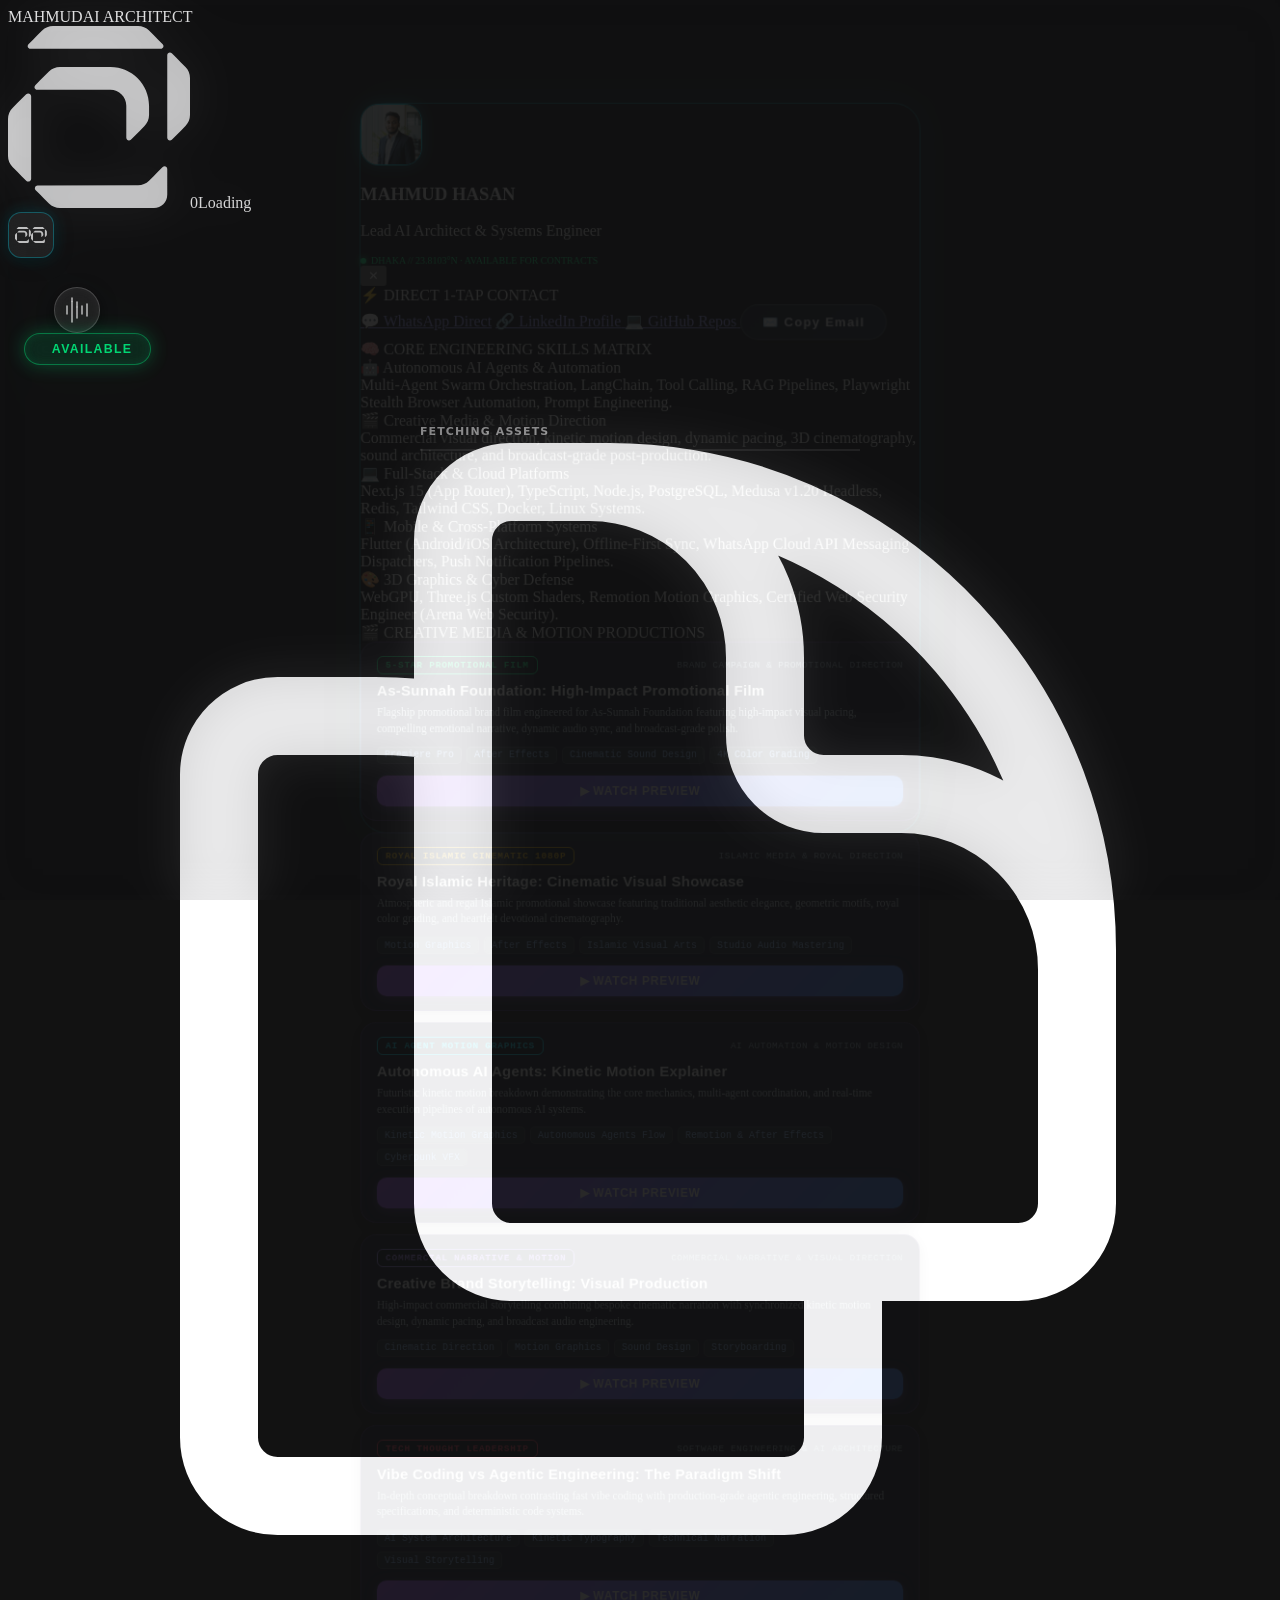
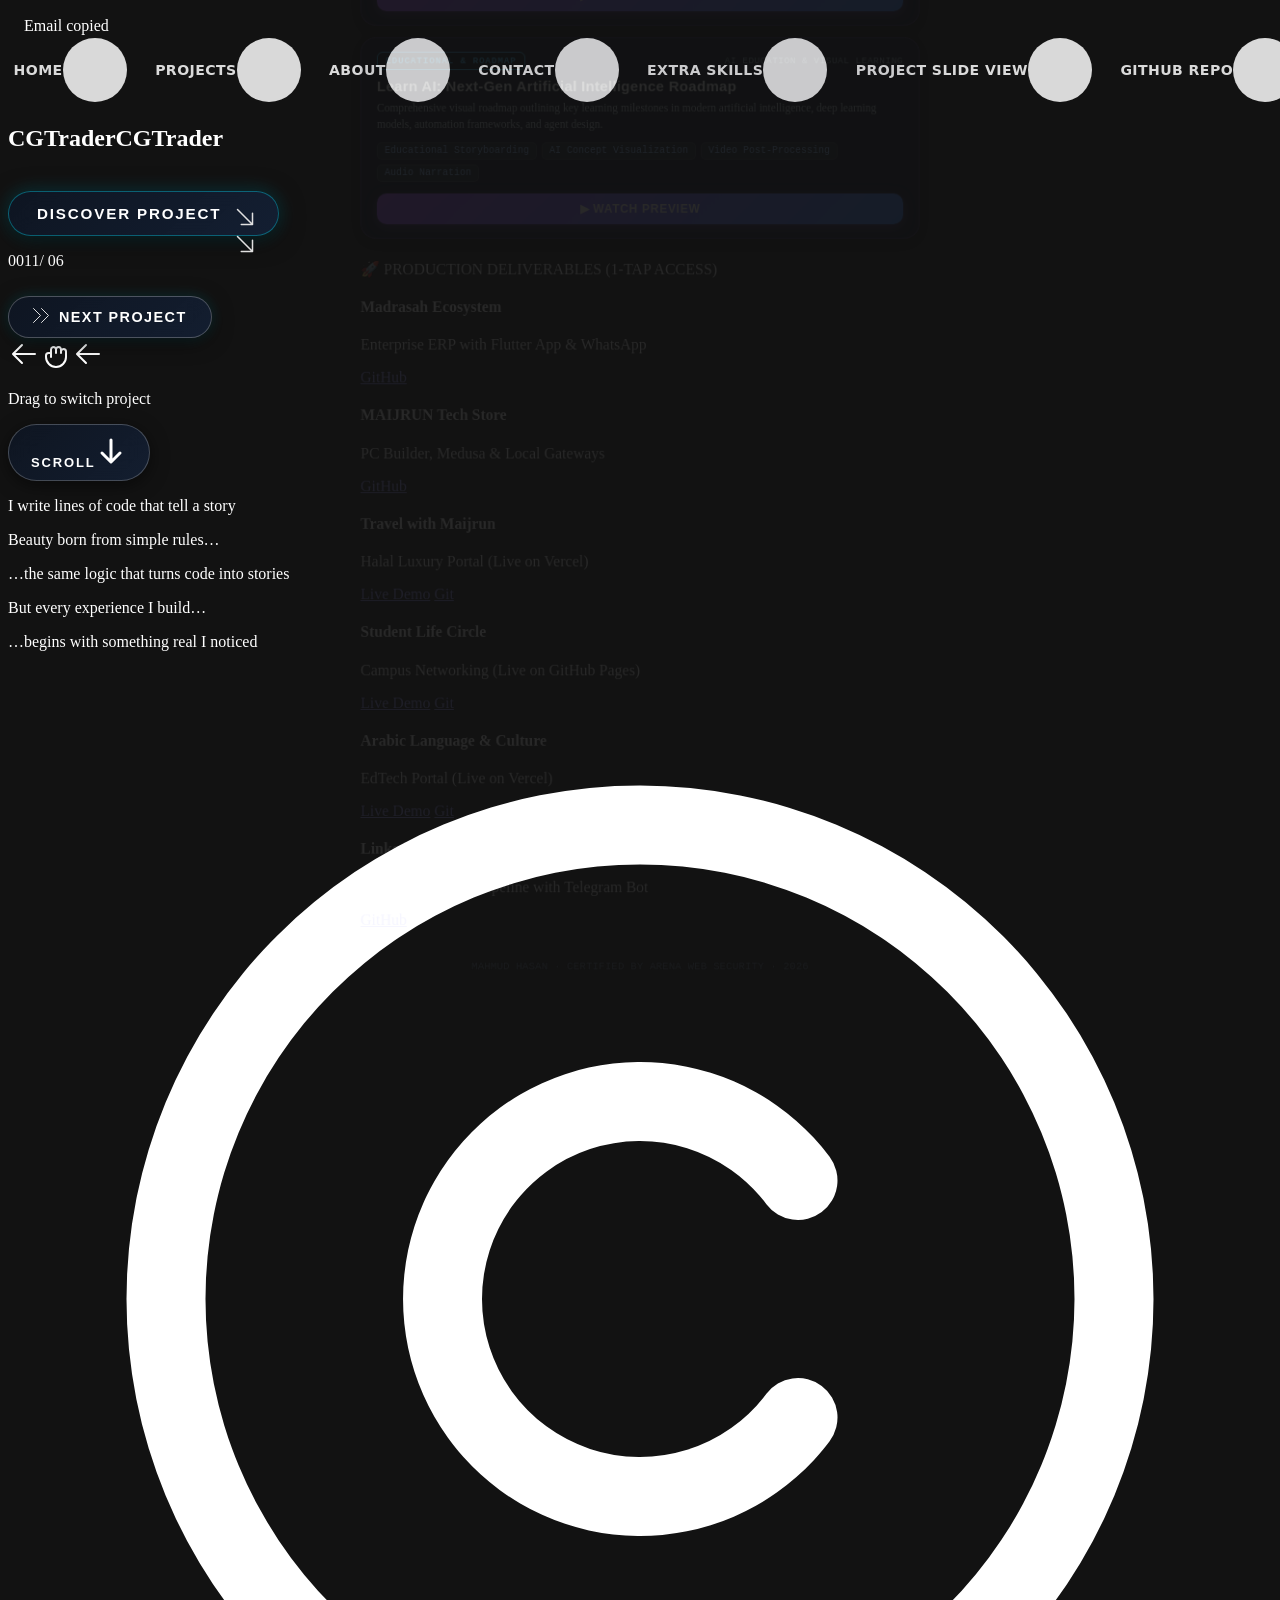
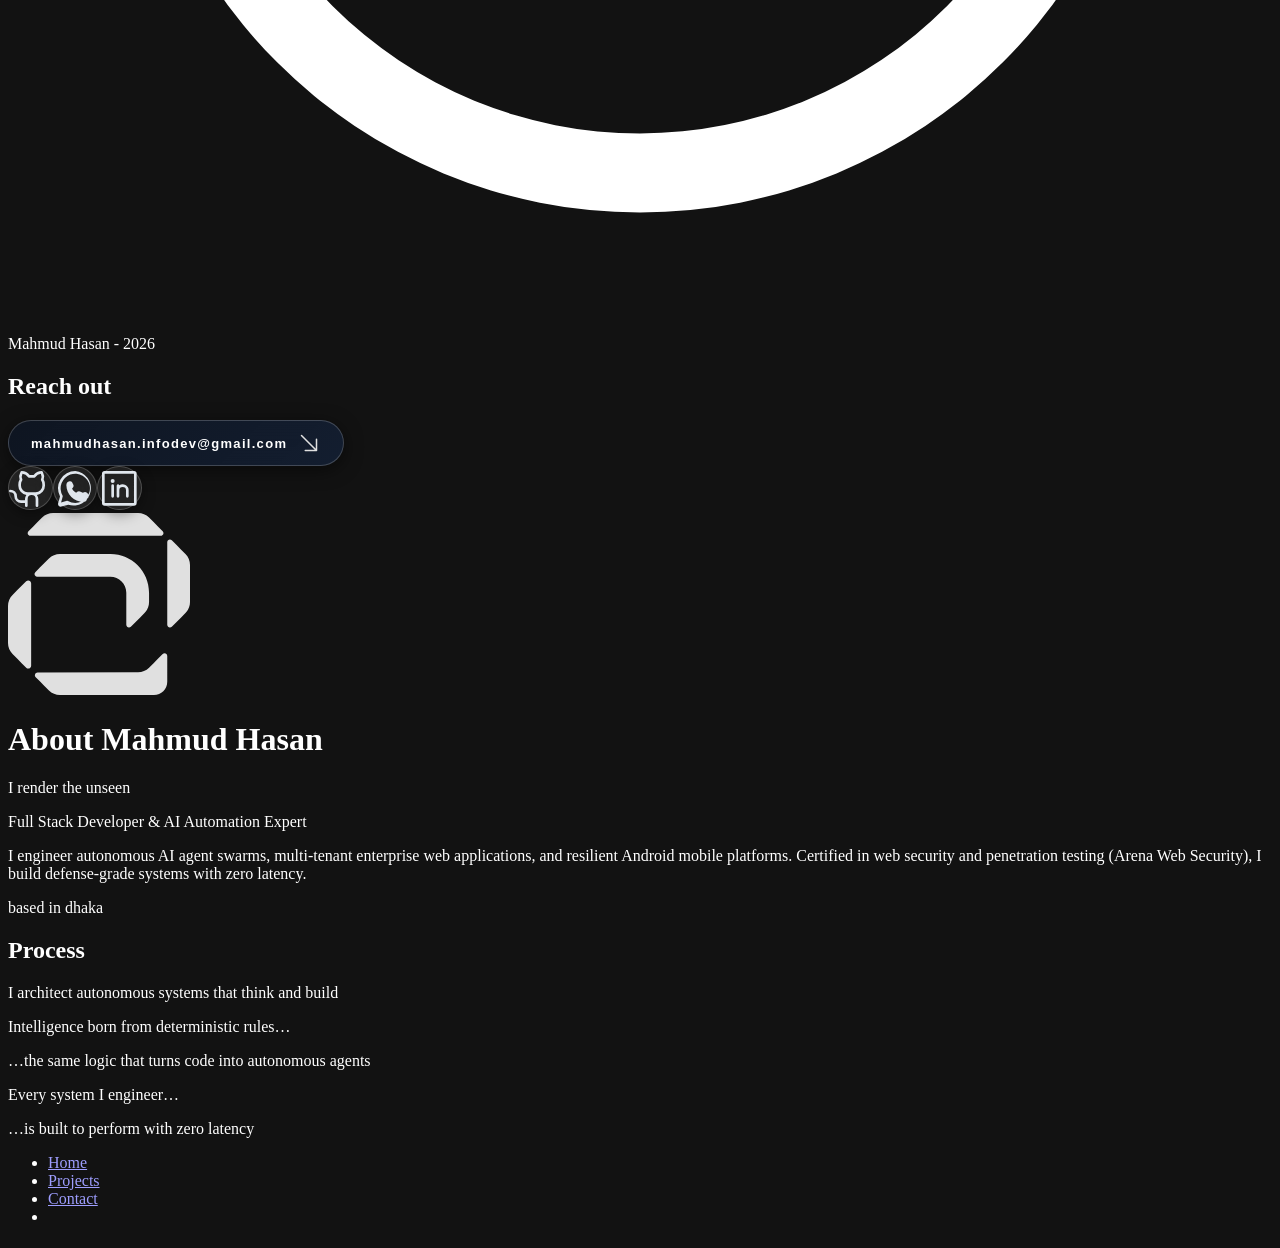
==== about/index.html @ 6019ad95 "deploy: 3D portfolio live on GitHub Pages (Mahmud-Hasan-3D-Portfolio)" ====
<!DOCTYPE html><html lang="en" translate="no"><head>
<meta http-equiv="Cache-Control" content="no-cache, no-store, must-revalidate" />
<meta http-equiv="Pragma" content="no-cache" />
<meta http-equiv="Expires" content="0" />
<script>
  window.__REPO_BASE__ = '/Mahmud-Hasan-3D-Portfolio';
  window.TURBOPACK_CHUNK_BASE_PATH = '/Mahmud-Hasan-3D-Portfolio/_next/';
</script><meta http-equiv="Cache-Control" content="no-cache, no-store, must-revalidate"><meta http-equiv="Pragma" content="no-cache"><meta http-equiv="Expires" content="0"><meta charSet="utf-8"/><meta name="viewport" content="width=device-width, initial-scale=1"/><link rel="preload" as="image" imageSrcSet="/Mahmud-Hasan-3D-Portfolio/_next/image?url=https%3A%2F%2Fassets.mahmudhasan.dev%2FplantsFrame.webp&amp;w=16&amp;q=75 16w, /_next/image?url=https%3A%2F%2Fassets.mahmudhasan.dev%2FplantsFrame.webp&amp;w=32&amp;q=75 32w, /_next/image?url=https%3A%2F%2Fassets.mahmudhasan.dev%2FplantsFrame.webp&amp;w=48&amp;q=75 48w, /_next/image?url=https%3A%2F%2Fassets.mahmudhasan.dev%2FplantsFrame.webp&amp;w=64&amp;q=75 64w, /_next/image?url=https%3A%2F%2Fassets.mahmudhasan.dev%2FplantsFrame.webp&amp;w=96&amp;q=75 96w, /_next/image?url=https%3A%2F%2Fassets.mahmudhasan.dev%2FplantsFrame.webp&amp;w=128&amp;q=75 128w, /_next/image?url=https%3A%2F%2Fassets.mahmudhasan.dev%2FplantsFrame.webp&amp;w=256&amp;q=75 256w, /_next/image?url=https%3A%2F%2Fassets.mahmudhasan.dev%2FplantsFrame.webp&amp;w=384&amp;q=75 384w, /_next/image?url=https%3A%2F%2Fassets.mahmudhasan.dev%2FplantsFrame.webp&amp;w=640&amp;q=75 640w, /_next/image?url=https%3A%2F%2Fassets.mahmudhasan.dev%2FplantsFrame.webp&amp;w=750&amp;q=75 750w, /_next/image?url=https%3A%2F%2Fassets.mahmudhasan.dev%2FplantsFrame.webp&amp;w=828&amp;q=75 828w, /_next/image?url=https%3A%2F%2Fassets.mahmudhasan.dev%2FplantsFrame.webp&amp;w=1080&amp;q=75 1080w, /_next/image?url=https%3A%2F%2Fassets.mahmudhasan.dev%2FplantsFrame.webp&amp;w=1200&amp;q=75 1200w, /_next/image?url=https%3A%2F%2Fassets.mahmudhasan.dev%2FplantsFrame.webp&amp;w=1920&amp;q=75 1920w, /_next/image?url=https%3A%2F%2Fassets.mahmudhasan.dev%2FplantsFrame.webp&amp;w=2048&amp;q=75 2048w, /_next/image?url=https%3A%2F%2Fassets.mahmudhasan.dev%2FplantsFrame.webp&amp;w=3840&amp;q=75 3840w" imageSizes="13.6vw"/><link rel="preload" as="image" imageSrcSet="/Mahmud-Hasan-3D-Portfolio/_next/image?url=https%3A%2F%2Fassets.mahmudhasan.dev%2Fwireframe-arch.webp&amp;w=640&amp;q=75 1x, /_next/image?url=https%3A%2F%2Fassets.mahmudhasan.dev%2Fwireframe-arch.webp&amp;w=828&amp;q=75 2x"/><link rel="stylesheet" href="/Mahmud-Hasan-3D-Portfolio/_next/static/chunks/0-owbx0g7s3xt.css" nonce="68dd004d20a7418e9a868a740942305a" data-precedence="next"/><link rel="stylesheet" href="/Mahmud-Hasan-3D-Portfolio/_next/static/chunks/27ghc9cd1reb0.css" nonce="68dd004d20a7418e9a868a740942305a" data-precedence="next"/><link rel="stylesheet" href="/Mahmud-Hasan-3D-Portfolio/_next/static/chunks/0q91aunh07s93.css" nonce="68dd004d20a7418e9a868a740942305a" data-precedence="next"/><link rel="preload" as="script" fetchPriority="low" nonce="68dd004d20a7418e9a868a740942305a" href="/Mahmud-Hasan-3D-Portfolio/_next/static/chunks/1f-tdfvoed4mb.js"/><script src="/Mahmud-Hasan-3D-Portfolio/_next/static/chunks/2nsn2slz5emql.js" async="" nonce="68dd004d20a7418e9a868a740942305a"></script><script src="/Mahmud-Hasan-3D-Portfolio/_next/static/chunks/1fkaya2t7r343.js" async="" nonce="68dd004d20a7418e9a868a740942305a"></script><script src="/Mahmud-Hasan-3D-Portfolio/_next/static/chunks/0i8eef_83jjb7.js" async="" nonce="68dd004d20a7418e9a868a740942305a"></script><script src="/Mahmud-Hasan-3D-Portfolio/_next/static/chunks/3lcic14d4y1ao.js" async="" nonce="68dd004d20a7418e9a868a740942305a"></script><script src="/Mahmud-Hasan-3D-Portfolio/_next/static/chunks/turbopack-2c3mg3r-05n1w.js" async="" nonce="68dd004d20a7418e9a868a740942305a"></script><script src="/Mahmud-Hasan-3D-Portfolio/_next/static/chunks/35p8czi5w0hl4.js" async="" nonce="68dd004d20a7418e9a868a740942305a"></script><script src="/Mahmud-Hasan-3D-Portfolio/_next/static/chunks/1ce4v9de-32bk.js?v=1793692901" async="" nonce="68dd004d20a7418e9a868a740942305a"></script><script src="/Mahmud-Hasan-3D-Portfolio/_next/static/chunks/402p77n-ks3lc.js?v=1793692901" async="" nonce="68dd004d20a7418e9a868a740942305a"></script><script src="/Mahmud-Hasan-3D-Portfolio/_next/static/chunks/1xe1p_tggbi8q.js" async="" nonce="68dd004d20a7418e9a868a740942305a"></script><script src="/Mahmud-Hasan-3D-Portfolio/_next/static/chunks/3h6slpp9wmyda.js" async="" nonce="68dd004d20a7418e9a868a740942305a"></script><script src="/Mahmud-Hasan-3D-Portfolio/_next/static/chunks/3xcl4xq50tveu.js" async="" nonce="68dd004d20a7418e9a868a740942305a"></script><script src="/Mahmud-Hasan-3D-Portfolio/_next/static/chunks/0p1vhzo_szt7p.js" async="" nonce="68dd004d20a7418e9a868a740942305a"></script><script src="/Mahmud-Hasan-3D-Portfolio/_next/static/chunks/1mvvi0svwz1hl-v2.js" async="" nonce="68dd004d20a7418e9a868a740942305a"></script><script src="/Mahmud-Hasan-3D-Portfolio/_next/static/chunks/3-0-2h2vnc5wo.js?v=1793692901" async="" nonce="68dd004d20a7418e9a868a740942305a"></script><script src="/Mahmud-Hasan-3D-Portfolio/_next/static/chunks/0jkqbqgnsg78r.js" async="" nonce="68dd004d20a7418e9a868a740942305a"></script><script src="/Mahmud-Hasan-3D-Portfolio/_next/static/chunks/15rpswwaw33xn.js" async="" nonce="68dd004d20a7418e9a868a740942305a"></script><script src="/Mahmud-Hasan-3D-Portfolio/_next/static/chunks/336s76ytsfcmf.js" async="" nonce="68dd004d20a7418e9a868a740942305a"></script><meta name="theme-color" content="#141414"/><meta name="color-scheme" content="dark"/><title>Mahmud Hasan — AI Automation &amp; Full-Stack Architect</title><meta name="description" content="Mahmud Hasan, design engineer crafting immersive WebGPU &amp; Three.js experiences for studios and brands. His work, his process and how to reach him."/><meta name="application-name" content="mahmudhasan.dev"/><link rel="author" href="https://mahmudhasan.dev"/><meta name="author" content="Mahmud Hasan"/><link rel="manifest" href="/Mahmud-Hasan-3D-Portfolio/manifest.webmanifest"/><meta name="creator" content="Mahmud Hasan"/><meta name="publisher" content="Mahmud Hasan"/><meta name="robots" content="index, follow"/><meta name="googlebot" content="index, follow, max-video-preview:-1, max-image-preview:large, max-snippet:-1"/><link rel="canonical" href="https://mahmudhasan.dev/about"/><link rel="alternate" media="only screen and (max-width: 640px)" href="https://mahmudhasan.dev/lite"/><meta property="og:title" content="About · Mahmud Hasan"/><meta property="og:description" content="Mahmud Hasan, design engineer crafting immersive WebGPU &amp; Three.js experiences for studios and brands. His work, his process and how to reach him."/><meta property="og:url" content="https://mahmudhasan.dev/about"/><meta property="og:site_name" content="mahmudhasan.dev"/><meta property="og:locale" content="en_US"/><meta property="og:type" content="website"/><meta name="twitter:card" content="summary_large_image"/><meta name="twitter:title" content="About · Mahmud Hasan"/><meta name="twitter:description" content="Mahmud Hasan, design engineer crafting immersive WebGPU &amp; Three.js experiences for studios and brands. His work, his process and how to reach him."/><link rel="icon" href="/Mahmud-Hasan-3D-Portfolio/favicon.ico?favicon.0b7fk7kj36jf8.ico" sizes="48x48" type="image/x-icon"/><link rel="icon" href="/Mahmud-Hasan-3D-Portfolio/icon.svg?icon.3xdb9n2q_7pmg.svg" sizes="any" type="image/svg+xml"/><link rel="apple-touch-icon" href="/Mahmud-Hasan-3D-Portfolio/apple-icon.png?apple-icon.0zso3fm88l8nh.png" sizes="180x180" type="image/png"/><link rel="preconnect" href="https://assets.mahmudhasan.dev" crossorigin="anonymous"/><link rel="preload" href="/Mahmud-Hasan-3D-Portfolio/fonts/League_Spartan/league-spartan-latin-wght-normal.woff2" as="font" type="font/woff2" crossorigin="anonymous"/><link rel="preload" href="/Mahmud-Hasan-3D-Portfolio/fonts/Manrope/Manrope-Variable.woff2" as="font" type="font/woff2" crossorigin="anonymous"/><link rel="preload" href="/Mahmud-Hasan-3D-Portfolio/draco/draco_wasm_wrapper.js" as="fetch" crossorigin="anonymous"/><link rel="preload" href="/Mahmud-Hasan-3D-Portfolio/draco/draco_decoder.wasm" as="fetch" crossorigin="anonymous"/><link rel="preload" href="https://assets.mahmudhasan.dev/textures/rockNormal.v2.bc7.ktx2" as="fetch" crossorigin="anonymous"/><link rel="preload" href="https://assets.mahmudhasan.dev/textures/plants.v2.bc7.ktx2" as="fetch" crossorigin="anonymous"/><link rel="preload" href="https://assets.mahmudhasan.dev/textures/plantsNormal.v2.bc7.ktx2" as="fetch" crossorigin="anonymous"/><link rel="preload" as="image" href="/Mahmud-Hasan-3D-Portfolio/_next/image?url=https%3A%2F%2Fassets.mahmudhasan.dev%2Fmahmud.jpg&amp;w=3840&amp;q=75" imageSrcSet="/Mahmud-Hasan-3D-Portfolio/_next/image?url=https%3A%2F%2Fassets.mahmudhasan.dev%2Fmahmud.jpg&amp;w=256&amp;q=75 256w, /_next/image?url=https%3A%2F%2Fassets.mahmudhasan.dev%2Fmahmud.jpg&amp;w=384&amp;q=75 384w, /_next/image?url=https%3A%2F%2Fassets.mahmudhasan.dev%2Fmahmud.jpg&amp;w=640&amp;q=75 640w, /_next/image?url=https%3A%2F%2Fassets.mahmudhasan.dev%2Fmahmud.jpg&amp;w=750&amp;q=75 750w, /_next/image?url=https%3A%2F%2Fassets.mahmudhasan.dev%2Fmahmud.jpg&amp;w=828&amp;q=75 828w, /_next/image?url=https%3A%2F%2Fassets.mahmudhasan.dev%2Fmahmud.jpg&amp;w=1080&amp;q=75 1080w, /_next/image?url=https%3A%2F%2Fassets.mahmudhasan.dev%2Fmahmud.jpg&amp;w=1200&amp;q=75 1200w, /_next/image?url=https%3A%2F%2Fassets.mahmudhasan.dev%2Fmahmud.jpg&amp;w=1920&amp;q=75 1920w, /_next/image?url=https%3A%2F%2Fassets.mahmudhasan.dev%2Fmahmud.jpg&amp;w=2048&amp;q=75 2048w, /_next/image?url=https%3A%2F%2Fassets.mahmudhasan.dev%2Fmahmud.jpg&amp;w=3840&amp;q=75 3840w" imageSizes="40vw" fetchPriority="low"/><script src="/Mahmud-Hasan-3D-Portfolio/_next/static/chunks/0cz1d0mv5g_q7.js" noModule="" nonce="68dd004d20a7418e9a868a740942305a"></script><style id="hide-corner">.y9w63G_ticketCard, .y9w63G_cornerImage { display: none !important; }</style><link rel="stylesheet" href="/custom-enhancements.css?v=20261103_drive_removed">
</head><body><div hidden=""><!--$--><!--/$--></div><div class="y9w63G_loaderContainer " style="--loader-exit-delay:100ms;--loader-exit-duration:900ms" aria-busy="true"><span class="y9w63G_frameGrid" aria-hidden="true"></span><div class="y9w63G_cornerImage" aria-hidden="true"><img alt="" decoding="async" data-nimg="fill" class="y9w63G_cornerImageMedia" style="position:absolute;height:100%;width:100%;left:0;top:0;right:0;bottom:0;color:transparent" sizes="13.6vw" srcSet="/Mahmud-Hasan-3D-Portfolio/_next/image?url=https%3A%2F%2Fassets.mahmudhasan.dev%2FplantsFrame.webp&amp;w=16&amp;q=75 16w, /_next/image?url=https%3A%2F%2Fassets.mahmudhasan.dev%2FplantsFrame.webp&amp;w=32&amp;q=75 32w, /_next/image?url=https%3A%2F%2Fassets.mahmudhasan.dev%2FplantsFrame.webp&amp;w=48&amp;q=75 48w, /_next/image?url=https%3A%2F%2Fassets.mahmudhasan.dev%2FplantsFrame.webp&amp;w=64&amp;q=75 64w, /_next/image?url=https%3A%2F%2Fassets.mahmudhasan.dev%2FplantsFrame.webp&amp;w=96&amp;q=75 96w, /_next/image?url=https%3A%2F%2Fassets.mahmudhasan.dev%2FplantsFrame.webp&amp;w=128&amp;q=75 128w, /_next/image?url=https%3A%2F%2Fassets.mahmudhasan.dev%2FplantsFrame.webp&amp;w=256&amp;q=75 256w, /_next/image?url=https%3A%2F%2Fassets.mahmudhasan.dev%2FplantsFrame.webp&amp;w=384&amp;q=75 384w, /_next/image?url=https%3A%2F%2Fassets.mahmudhasan.dev%2FplantsFrame.webp&amp;w=640&amp;q=75 640w, /_next/image?url=https%3A%2F%2Fassets.mahmudhasan.dev%2FplantsFrame.webp&amp;w=750&amp;q=75 750w, /_next/image?url=https%3A%2F%2Fassets.mahmudhasan.dev%2FplantsFrame.webp&amp;w=828&amp;q=75 828w, /_next/image?url=https%3A%2F%2Fassets.mahmudhasan.dev%2FplantsFrame.webp&amp;w=1080&amp;q=75 1080w, /_next/image?url=https%3A%2F%2Fassets.mahmudhasan.dev%2FplantsFrame.webp&amp;w=1200&amp;q=75 1200w, /_next/image?url=https%3A%2F%2Fassets.mahmudhasan.dev%2FplantsFrame.webp&amp;w=1920&amp;q=75 1920w, /_next/image?url=https%3A%2F%2Fassets.mahmudhasan.dev%2FplantsFrame.webp&amp;w=2048&amp;q=75 2048w, /_next/image?url=https%3A%2F%2Fassets.mahmudhasan.dev%2FplantsFrame.webp&amp;w=3840&amp;q=75 3840w" src="/Mahmud-Hasan-3D-Portfolio/_next/image?url=https%3A%2F%2Fassets.mahmudhasan.dev%2FplantsFrame.webp&amp;w=3840&amp;q=75"/></div><div aria-hidden="true"><span class="y9w63G_frameLine y9w63G_frameLineLeft"></span><span class="y9w63G_frameLine y9w63G_frameLineRight"></span><span class="y9w63G_frameLine y9w63G_frameLineTop"></span><span class="y9w63G_frameLine y9w63G_frameLineBottom"></span></div><header class="y9w63G_header"><span class="y9w63G_brandName">MAHMUD</span><span class="y9w63G_brandRole">AI ARCHITECT</span></header><svg width="182" height="182" viewBox="0 0 182 182" fill="none" xmlns="http://www.w3.org/2000/svg" class="y9w63G_logo" aria-hidden="true"><path d="M31.8496 168.35L27.6965 164.197C26.0123 162.513 27.1993 159.633 29.5811 159.624L130.065 159.273C134.186 159.258 138.135 157.614 141.05 154.7L145.6 150.15L150.149 145.6L154.699 141.05C156.379 139.371 159.249 140.56 159.249 142.935V168.673C159.249 176.034 153.283 182 145.923 182H51.9343C47.8142 182 43.8629 180.363 40.9496 177.45L36.3996 172.9L31.8496 168.35Z" fill="#E0E0E0"></path><path d="M13.65 72.8005L18.2 68.2505C20.0909 66.5113 23.1469 67.8526 23.1469 70.4217L23.1469 152.652C23.1469 155.233 20.0255 156.526 18.2 154.701L13.65 150.151L9.1 145.601L4.55 141.051C1.63669 138.137 8.27709e-06 134.186 7.56269e-06 130.066L0 92.8853C0 88.7652 1.63668 84.8139 4.55 81.9006L9.09999 77.3505L13.65 72.8005Z" fill="#E0E0E0"></path><path d="M31.85 54.6005L27.3 59.1506C25.6209 60.8296 26.8101 63.7006 29.1847 63.7006H102.308C111.14 63.7006 118.3 70.8604 118.3 79.6926V111.866C118.3 114.241 121.171 115.43 122.85 113.751L127.4 109.201L131.95 104.651L136.5 100.101C139.413 97.1874 141.05 93.2361 141.05 89.116V79.5587C141.05 58.236 123.764 40.9505 102.442 40.9505H51.9347C47.8146 40.9505 43.8633 42.5872 40.95 45.5005L36.4 50.0505L31.85 54.6005Z" fill="#E0E0E0"></path><path d="M159.25 111.866V29.1848C159.25 26.8102 162.121 25.6211 163.8 27.3001L168.35 31.8502L172.9 36.4002L177.45 40.9502C180.363 43.8635 182 47.8148 182 51.9349V89.1158C182 93.2358 180.363 97.1871 177.45 100.1L172.9 104.65L168.35 109.201L163.8 113.751C162.121 115.43 159.25 114.24 159.25 111.866Z" fill="#E0E0E0"></path><path d="M22.3599 22.7501L152.815 22.7501C155.19 22.7501 156.379 19.8792 154.7 18.2001L150.15 13.6501L145.6 9.10004L141.05 4.55002C138.137 1.63669 134.185 0 130.065 0L45.1098 0C40.9898 0 37.0385 1.63669 34.1252 4.55002L29.5752 9.10004L25.0252 13.6501L20.4752 18.2001C18.7961 19.8792 19.9853 22.7501 22.3599 22.7501Z" fill="#E0E0E0"></path></svg><span class="y9w63G_bigPercent" aria-hidden="true"><span>0</span></span><aside class="y9w63G_ticketCard" aria-hidden="true"><div class="y9w63G_artGrid"></div><img alt="" width="408" height="640" decoding="async" data-nimg="1" class="y9w63G_archImage" style="color:transparent" srcSet="/Mahmud-Hasan-3D-Portfolio/_next/image?url=https%3A%2F%2Fassets.mahmudhasan.dev%2Fwireframe-arch.webp&amp;w=640&amp;q=75 1x, /_next/image?url=https%3A%2F%2Fassets.mahmudhasan.dev%2Fwireframe-arch.webp&amp;w=828&amp;q=75 2x" src="/Mahmud-Hasan-3D-Portfolio/_next/image?url=https%3A%2F%2Fassets.mahmudhasan.dev%2Fwireframe-arch.webp&amp;w=828&amp;q=75"/><span class="y9w63G_variantLabel"><svg width="12" height="12" viewBox="0 0 12 12" fill="none" xmlns="http://www.w3.org/2000/svg" class="y9w63G_variantChevrons"><path d="M2.07634 7.93358L5.99978 10.4306L9.92321 7.93358C9.96479 7.90711 10.0112 7.8891 10.0597 7.88057C10.1082 7.87204 10.158 7.87316 10.2061 7.88387C10.2542 7.89458 10.2997 7.91467 10.3401 7.94298C10.3804 7.9713 10.4148 8.00729 10.4412 8.04889C10.4796 8.1089 10.5 8.17872 10.4998 8.24999C10.4998 8.31318 10.4839 8.37536 10.4535 8.43076C10.4231 8.48616 10.3792 8.53297 10.3259 8.56686L6.20087 11.1919C6.1407 11.2302 6.07086 11.2505 5.99954 11.2505C5.92822 11.2505 5.85838 11.2302 5.79821 11.1919L1.67321 8.56686C1.5893 8.51347 1.53003 8.42892 1.50845 8.33183C1.48687 8.23473 1.50474 8.13304 1.55813 8.04913C1.61153 7.96521 1.69607 7.90594 1.79317 7.88436C1.89026 7.86278 1.99195 7.88065 2.07587 7.93405L2.07634 7.93358ZM5.79868 0.808579L1.67368 3.43358C1.63213 3.46002 1.59619 3.49438 1.56792 3.53471C1.53965 3.57504 1.5196 3.62054 1.50892 3.66861C1.48734 3.76571 1.50521 3.8674 1.5586 3.95131C1.612 4.03523 1.69654 4.0945 1.79364 4.11608C1.89073 4.13766 1.99242 4.11979 2.07634 4.06639L5.99978 1.56936L9.92321 4.06639C9.96479 4.09286 10.0112 4.11087 10.0597 4.1194C10.1082 4.12793 10.158 4.12681 10.2061 4.1161C10.2542 4.10539 10.2997 4.0853 10.3401 4.05699C10.3804 4.02867 10.4148 3.99268 10.4412 3.95108C10.4796 3.89107 10.5 3.82126 10.4998 3.74999C10.4998 3.68679 10.4839 3.62461 10.4535 3.56921C10.4231 3.51381 10.3792 3.467 10.3259 3.43311L6.20087 0.80811C6.14071 0.769986 6.07093 0.749784 5.99971 0.749866C5.92848 0.749949 5.85876 0.770315 5.79868 0.808579Z" fill="#E0E0E0"></path></svg><span>VARIANT <span class="y9w63G_ticketAccent">01</span></span></span><span class="y9w63G_archLabel">ARCH //</span><svg width="20" height="55" viewBox="0 0 20 55" fill="none" xmlns="http://www.w3.org/2000/svg" class="y9w63G_spark"><path d="M12.381 46.4655C10.6443 47.2927 10 55 10 55C10 55 9.35573 47.2927 7.61904 46.4655C5.88235 45.6383 0 45.5172 0 45.5172C0 45.5172 7.18953 45.1137 8.57142 43.6207C9.95332 42.1277 10 0 10 0C10 0 10.0467 42.1277 11.4286 43.6207C12.8104 45.1137 20 45.5172 20 45.5172C20 45.5172 14.1176 45.6383 12.381 46.4655Z" fill="#E0E0E0" fill-opacity="0.7"></path></svg><svg width="12" height="12" viewBox="2.5 2.5 12 12" fill="none" xmlns="http://www.w3.org/2000/svg" class="y9w63G_planet"><path d="M8.9584 3.01865V3.36571C8.9584 3.56979 9.04882 3.76287 9.20584 3.89363L9.85834 4.43744C10.1284 4.66291 10.1852 5.05457 9.99031 5.34786L9.67872 5.81591C9.50904 6.07022 9.25945 6.26071 8.9694 6.35727L8.88203 6.3866C8.78345 6.41956 8.69379 6.47481 8.62002 6.54805C8.54625 6.62129 8.49035 6.71055 8.45667 6.8089C8.42298 6.90725 8.41241 7.01203 8.42579 7.11513C8.43917 7.21822 8.47612 7.31685 8.53379 7.40334C8.75923 7.74246 8.63704 8.20194 8.27291 8.38403L6.66732 9.18691L6.92575 9.83398C6.97787 9.9654 6.98057 10.1113 6.93333 10.2445C6.88609 10.3778 6.79213 10.4894 6.66888 10.5586C6.54563 10.6279 6.40145 10.6501 6.26308 10.6211C6.12472 10.5921 6.00156 10.5139 5.91645 10.401L5.50162 9.84742C5.43131 9.75372 5.33822 9.67954 5.2312 9.63193C5.12417 9.58432 5.00675 9.56486 4.89009 9.57539C4.77342 9.58592 4.66139 9.62609 4.56461 9.69209C4.46783 9.7581 4.38953 9.84774 4.33713 9.95252L3.91802 10.7908L3.54411 10.8843M8.9584 3.01865C7.99252 2.93759 7.02237 3.11393 6.14626 3.52864C5.27016 3.94335 4.51923 4.5823 3.96958 5.38076C3.41993 6.17921 3.09108 7.10878 3.01636 8.07528C2.94165 9.04179 3.12371 10.0109 3.54411 10.8843M8.9584 3.01865C9.91619 3.09854 10.8363 3.42872 11.627 3.97512C12.4178 4.52152 13.0515 5.26566 13.465 6.13336C13.8785 7.00105 14.0574 7.962 13.9839 8.92039C13.9103 9.87879 13.5868 10.8012 13.0457 11.5956L12.9376 11.2723C12.8463 10.9986 12.6711 10.7605 12.437 10.5919C12.2029 10.4232 11.9217 10.3325 11.6332 10.3326H11.2495L11.0515 10.1346C10.9521 10.035 10.8304 9.96046 10.6965 9.91714C10.5626 9.87382 10.4203 9.86296 10.2814 9.88546C10.1425 9.90796 10.0109 9.96318 9.89749 10.0465C9.7841 10.1299 9.69215 10.2391 9.62923 10.365L9.60724 10.4096C9.54724 10.5297 9.46292 10.6361 9.35964 10.7219C9.25636 10.8077 9.13637 10.8712 9.00728 10.9082L8.40243 11.0805C8.06641 11.1764 7.85624 11.5094 7.91367 11.8546L7.95827 12.1223C8.00714 12.4119 8.25764 12.6239 8.5509 12.6239C9.06776 12.6239 9.5272 12.9551 9.69033 13.4457L9.82168 13.8386M13.0451 11.5962C12.2827 12.7144 11.1352 13.5127 9.82168 13.8386C8.59521 14.1425 7.30151 14.0147 6.15821 13.4766C5.01491 12.9386 4.09178 12.0231 3.54411 10.8843M10.7913 6.66645C10.7913 7.21392 10.5512 7.70518 10.1705 8.04125" stroke="#E0E0E0" stroke-opacity="0.4" stroke-width="0.5" stroke-linecap="round" stroke-linejoin="round"></path></svg><svg width="11" height="7" viewBox="3.19 5.31 10.62 6.38" fill="none" xmlns="http://www.w3.org/2000/svg" class="y9w63G_dotsGrid"><path d="M3.98438 10.0937C4.14198 10.0937 4.29605 10.1405 4.4271 10.228C4.55814 10.3156 4.66028 10.4401 4.72059 10.5857C4.78091 10.7313 4.79669 10.8915 4.76594 11.0461C4.73519 11.2007 4.6593 11.3427 4.54785 11.4541C4.43641 11.5655 4.29442 11.6414 4.13984 11.6722C3.98526 11.7029 3.82503 11.6872 3.67942 11.6268C3.53381 11.5665 3.40936 11.4644 3.3218 11.3333C3.23424 11.2023 3.1875 11.0482 3.1875 10.8906C3.1875 10.6793 3.27146 10.4766 3.4209 10.3271C3.57034 10.1777 3.77303 10.0937 3.98438 10.0937ZM4.78125 6.10937C4.78125 5.95177 4.73451 5.7977 4.64695 5.66665C4.55939 5.53561 4.43494 5.43347 4.28933 5.37316C4.14372 5.31284 3.98349 5.29706 3.82891 5.32781C3.67433 5.35856 3.53234 5.43445 3.4209 5.5459C3.30945 5.65734 3.23356 5.79933 3.20281 5.95391C3.17206 6.10849 3.18785 6.26871 3.24816 6.41432C3.30847 6.55993 3.41061 6.68439 3.54166 6.77195C3.6727 6.85951 3.82677 6.90625 3.98438 6.90625C4.19572 6.90625 4.39841 6.82229 4.54785 6.67285C4.69729 6.52341 4.78125 6.32072 4.78125 6.10937ZM7.70313 10.8906C7.70313 11.0482 7.74986 11.2023 7.83742 11.3333C7.92499 11.4644 8.04944 11.5665 8.19505 11.6268C8.34066 11.6872 8.50089 11.7029 8.65546 11.6722C8.81004 11.6414 8.95203 11.5655 9.06348 11.4541C9.17492 11.3427 9.25082 11.2007 9.28156 11.0461C9.31231 10.8915 9.29653 10.7313 9.23622 10.5857C9.1759 10.4401 9.07377 10.3156 8.94272 10.228C8.81168 10.1405 8.65761 10.0937 8.5 10.0937C8.28866 10.0937 8.08597 10.1777 7.93653 10.3271C7.78708 10.4766 7.70313 10.6793 7.70313 10.8906ZM7.70313 6.10937C7.70313 6.26698 7.74986 6.42105 7.83742 6.55209C7.92499 6.68314 8.04944 6.78528 8.19505 6.84559C8.34066 6.9059 8.50089 6.92168 8.65546 6.89094C8.81004 6.86019 8.95203 6.78429 9.06348 6.67285C9.17492 6.5614 9.25082 6.41941 9.28156 6.26484C9.31231 6.11026 9.29653 5.95003 9.23622 5.80442C9.1759 5.65881 9.07377 5.53436 8.94272 5.4468C8.81168 5.35923 8.65761 5.3125 8.5 5.3125C8.28866 5.3125 8.08597 5.39646 7.93653 5.5459C7.78708 5.69534 7.70313 5.89803 7.70313 6.10937ZM12.2188 10.8906C12.2188 11.0482 12.2655 11.2023 12.353 11.3333C12.4406 11.4644 12.5651 11.5665 12.7107 11.6268C12.8563 11.6872 13.0165 11.7029 13.1711 11.6722C13.3257 11.6414 13.4677 11.5655 13.5791 11.4541C13.6905 11.3427 13.7664 11.2007 13.7972 11.0461C13.8279 10.8915 13.8122 10.7313 13.7518 10.5857C13.6915 10.4401 13.5894 10.3156 13.4583 10.228C13.3273 10.1405 13.1732 10.0937 13.0156 10.0937C12.8043 10.0937 12.6016 10.1777 12.4522 10.3271C12.3027 10.4766 12.2188 10.6793 12.2188 10.8906ZM12.2188 6.10937C12.2188 6.26698 12.2655 6.42105 12.353 6.55209C12.4406 6.68314 12.5651 6.78528 12.7107 6.84559C12.8563 6.9059 13.0165 6.92168 13.1711 6.89094C13.3257 6.86019 13.4677 6.78429 13.5791 6.67285C13.6905 6.5614 13.7664 6.41941 13.7972 6.26484C13.8279 6.11026 13.8122 5.95003 13.7518 5.80442C13.6915 5.65881 13.5894 5.53436 13.4583 5.4468C13.3273 5.35923 13.1732 5.3125 13.0156 5.3125C12.8043 5.3125 12.6016 5.39646 12.4522 5.5459C12.3027 5.69534 12.2188 5.89803 12.2188 6.10937Z" fill="#E0E0E0" fill-opacity="0.6"></path></svg><div class="y9w63G_cardSeparator"></div><svg width="60" height="46" viewBox="0 0 60 46" fill="none" xmlns="http://www.w3.org/2000/svg" class="y9w63G_layers"><path d="M29.1538 0.560547L1.07275 14.9743L29.1538 30.1468L57.9737 14.9743L29.1538 0.560547Z" stroke="#E0E0E0"></path><path d="M29.1538 14.9744L1.07275 29.3882L29.1538 44.5606L57.9737 29.3882L29.1538 14.9744Z" stroke="#E0E0E0"></path><path d="M29.1538 7.38818L1.07275 21.802L29.1538 36.9744L57.9737 21.802L29.1538 7.38818Z" stroke="#E0E0E0"></path></svg><svg width="24" height="14" viewBox="0 0 24 14" fill="none" xmlns="http://www.w3.org/2000/svg" class="y9w63G_rings"><circle cx="8" cy="7" r="6.2" stroke="#E0E0E0"></circle><circle cx="16" cy="7" r="6.2" stroke="#E0E0E0"></circle></svg><span class="y9w63G_onlinePill">Online</span><span class="y9w63G_cardNumber">000</span><span class="y9w63G_cardPortfolio"><span>P</span><span>O</span><span>R</span><span>T</span><span>F</span><span>O</span><span>L</span><span>I</span><span>O</span></span><span class="y9w63G_madeIn">Made in<br/><span class="y9w63G_ticketAccent">Earth</span></span><span class="y9w63G_plusGrid"><span>+</span><span>+</span><span>+</span><span>+</span><span>+</span><span>×</span><span>+</span><span>+</span><span>+</span><span>+</span><span>+</span><span>+</span></span><span class="y9w63G_barcodeBox"><svg viewBox="23 0 100 268" fill="none" xmlns="http://www.w3.org/2000/svg" preserveAspectRatio="none"><g fill="#E0E0E0"><path d="M123 4V0L23 0V4L123 4Z"></path><path d="M123 8V6L23 6V8L123 8Z"></path><path d="M123 14V12L23 12V14L123 14Z"></path><path d="M123 24V22L23 22V24L123 24Z"></path><path d="M123 28V26L23 26V28L123 28Z"></path><path d="M123 38V34L23 34V38L123 38Z"></path><path d="M123 46V44L23 44V46L123 46Z"></path><path d="M123 56V52L23 52V56L123 56Z"></path><path d="M123 60V58L23 58V60L123 60Z"></path><path d="M123 68V66H23V68H123Z"></path><path d="M123 76V70H23V76H123Z"></path><path d="M123 86V82H23V86H123Z"></path><path d="M123 92V88H23V92H123Z"></path><path d="M123 96V94H23V96H123Z"></path><path d="M123 104V102H23V104H123Z"></path><path d="M123 112V110H23V112H123Z"></path><path d="M123 122V118H23V122H123Z"></path><path d="M123 126V124H23V126H123Z"></path><path d="M123 134V132H23V134H123Z"></path><path d="M123 144V140H23V144H123Z"></path><path d="M123 152V146H23V152H123Z"></path><path d="M123 156V154H23V156H123Z"></path><path d="M123 164V160H23V164H123Z"></path><path d="M123 174V168H23V174H123Z"></path><path d="M123 180V176H23V180H123Z"></path><path d="M123 188V186H23V188H123Z"></path><path d="M123 196V194H23V196H123Z"></path><path d="M123 200V198H23V200H123Z"></path><path d="M123 212V206H23V212H123Z"></path><path d="M123 218V214H23V218H123Z"></path><path d="M123 224V220H23V224H123Z"></path><path d="M123 232V226H23V232H123Z"></path><path d="M123 240V238H23V240H123Z"></path><path d="M123 246V242H23V246H123Z"></path><path d="M123 258V252H23V258H123Z"></path><path d="M123 262V260H23V262H123Z"></path><path d="M123 268V264H23V268H123Z"></path></g></svg></span><span class="y9w63G_barcodeLabel">mahmudhasan.dev</span><svg width="182" height="182" viewBox="0 0 182 182" fill="none" xmlns="http://www.w3.org/2000/svg" class="y9w63G_cardLogo"><path d="M31.8496 168.35L27.6965 164.197C26.0123 162.513 27.1993 159.633 29.5811 159.624L130.065 159.273C134.186 159.258 138.135 157.614 141.05 154.7L145.6 150.15L150.149 145.6L154.699 141.05C156.379 139.371 159.249 140.56 159.249 142.935V168.673C159.249 176.034 153.283 182 145.923 182H51.9343C47.8142 182 43.8629 180.363 40.9496 177.45L36.3996 172.9L31.8496 168.35Z" fill="#E0E0E0"></path><path d="M13.65 72.8005L18.2 68.2505C20.0909 66.5113 23.1469 67.8526 23.1469 70.4217L23.1469 152.652C23.1469 155.233 20.0255 156.526 18.2 154.701L13.65 150.151L9.1 145.601L4.55 141.051C1.63669 138.137 8.27709e-06 134.186 7.56269e-06 130.066L0 92.8853C0 88.7652 1.63668 84.8139 4.55 81.9006L9.09999 77.3505L13.65 72.8005Z" fill="#E0E0E0"></path><path d="M31.85 54.6005L27.3 59.1506C25.6209 60.8296 26.8101 63.7006 29.1847 63.7006H102.308C111.14 63.7006 118.3 70.8604 118.3 79.6926V111.866C118.3 114.241 121.171 115.43 122.85 113.751L127.4 109.201L131.95 104.651L136.5 100.101C139.413 97.1874 141.05 93.2361 141.05 89.116V79.5587C141.05 58.236 123.764 40.9505 102.442 40.9505H51.9347C47.8146 40.9505 43.8633 42.5872 40.95 45.5005L36.4 50.0505L31.85 54.6005Z" fill="#E0E0E0"></path><path d="M159.25 111.866V29.1848C159.25 26.8102 162.121 25.6211 163.8 27.3001L168.35 31.8502L172.9 36.4002L177.45 40.9502C180.363 43.8635 182 47.8148 182 51.9349V89.1158C182 93.2358 180.363 97.1871 177.45 100.1L172.9 104.65L168.35 109.201L163.8 113.751C162.121 115.43 159.25 114.24 159.25 111.866Z" fill="#E0E0E0"></path><path d="M22.3599 22.7501L152.815 22.7501C155.19 22.7501 156.379 19.8792 154.7 18.2001L150.15 13.6501L145.6 9.10004L141.05 4.55002C138.137 1.63669 134.185 0 130.065 0L45.1098 0C40.9898 0 37.0385 1.63669 34.1252 4.55002L29.5752 9.10004L25.0252 13.6501L20.4752 18.2001C18.7961 19.8792 19.9853 22.7501 22.3599 22.7501Z" fill="#E0E0E0"></path></svg><span class="y9w63G_copyright">© 2026</span></aside><span class="srOnly" role="status" aria-live="polite">Loading</span><div class="y9w63G_progressZone"><span class="y9w63G_status" aria-hidden="true">Fetching assets</span><button type="button" class="y9w63G_cta" data-testid="loader-enter" disabled="" tabindex="-1" aria-hidden="true" aria-label="Enter the experience"><span class="y9w63G_ctaLabel" aria-hidden="true"><span class="y9w63G_ctaChar"><span class="y9w63G_ctaCharFront" data-roll="front">E</span><span class="y9w63G_ctaCharUnder" data-roll="under">E</span></span><span class="y9w63G_ctaChar"><span class="y9w63G_ctaCharFront" data-roll="front">N</span><span class="y9w63G_ctaCharUnder" data-roll="under">N</span></span><span class="y9w63G_ctaChar"><span class="y9w63G_ctaCharFront" data-roll="front">T</span><span class="y9w63G_ctaCharUnder" data-roll="under">T</span></span><span class="y9w63G_ctaChar"><span class="y9w63G_ctaCharFront" data-roll="front">E</span><span class="y9w63G_ctaCharUnder" data-roll="under">E</span></span><span class="y9w63G_ctaChar"><span class="y9w63G_ctaCharFront" data-roll="front">R</span><span class="y9w63G_ctaCharUnder" data-roll="under">R</span></span><span class="y9w63G_ctaChar"><span class="y9w63G_ctaCharFront" data-roll="front"> </span><span class="y9w63G_ctaCharUnder" data-roll="under"> </span></span><span class="y9w63G_ctaChar"><span class="y9w63G_ctaCharFront" data-roll="front">I</span><span class="y9w63G_ctaCharUnder" data-roll="under">I</span></span><span class="y9w63G_ctaChar"><span class="y9w63G_ctaCharFront" data-roll="front">N</span><span class="y9w63G_ctaCharUnder" data-roll="under">N</span></span><span class="y9w63G_ctaChar"><span class="y9w63G_ctaCharFront" data-roll="front"> </span><span class="y9w63G_ctaCharUnder" data-roll="under"> </span></span><span class="y9w63G_ctaChar"><span class="y9w63G_ctaCharFront" data-roll="front">T</span><span class="y9w63G_ctaCharUnder" data-roll="under">T</span></span><span class="y9w63G_ctaChar"><span class="y9w63G_ctaCharFront" data-roll="front">H</span><span class="y9w63G_ctaCharUnder" data-roll="under">H</span></span><span class="y9w63G_ctaChar"><span class="y9w63G_ctaCharFront" data-roll="front">E</span><span class="y9w63G_ctaCharUnder" data-roll="under">E</span></span><span class="y9w63G_ctaChar"><span class="y9w63G_ctaCharFront" data-roll="front"> </span><span class="y9w63G_ctaCharUnder" data-roll="under"> </span></span><span class="y9w63G_ctaChar"><span class="y9w63G_ctaCharFront" data-roll="front">E</span><span class="y9w63G_ctaCharUnder" data-roll="under">E</span></span><span class="y9w63G_ctaChar"><span class="y9w63G_ctaCharFront" data-roll="front">X</span><span class="y9w63G_ctaCharUnder" data-roll="under">X</span></span><span class="y9w63G_ctaChar"><span class="y9w63G_ctaCharFront" data-roll="front">P</span><span class="y9w63G_ctaCharUnder" data-roll="under">P</span></span><span class="y9w63G_ctaChar"><span class="y9w63G_ctaCharFront" data-roll="front">E</span><span class="y9w63G_ctaCharUnder" data-roll="under">E</span></span><span class="y9w63G_ctaChar"><span class="y9w63G_ctaCharFront" data-roll="front">R</span><span class="y9w63G_ctaCharUnder" data-roll="under">R</span></span><span class="y9w63G_ctaChar"><span class="y9w63G_ctaCharFront" data-roll="front">I</span><span class="y9w63G_ctaCharUnder" data-roll="under">I</span></span><span class="y9w63G_ctaChar"><span class="y9w63G_ctaCharFront" data-roll="front">E</span><span class="y9w63G_ctaCharUnder" data-roll="under">E</span></span><span class="y9w63G_ctaChar"><span class="y9w63G_ctaCharFront" data-roll="front">N</span><span class="y9w63G_ctaCharUnder" data-roll="under">N</span></span><span class="y9w63G_ctaChar"><span class="y9w63G_ctaCharFront" data-roll="front">C</span><span class="y9w63G_ctaCharUnder" data-roll="under">C</span></span><span class="y9w63G_ctaChar"><span class="y9w63G_ctaCharFront" data-roll="front">E</span><span class="y9w63G_ctaCharUnder" data-roll="under">E</span></span></span></button><div class="y9w63G_track "><div class="y9w63G_fill" style="width:0%"></div></div></div></div><main class="r4ewHq_main"><nav class="_rHu7W_nav  veilHide" data-navbar=""><button type="button" class="_rHu7W_logoWrap" aria-label="Home"><svg width="182" height="182" viewBox="0 0 182 182" fill="none" xmlns="http://www.w3.org/2000/svg" class="_rHu7W_logo" aria-hidden="true"><path d="M31.8496 168.35L27.6965 164.197C26.0123 162.513 27.1993 159.633 29.5811 159.624L130.065 159.273C134.186 159.258 138.135 157.614 141.05 154.7L145.6 150.15L150.149 145.6L154.699 141.05C156.379 139.371 159.249 140.56 159.249 142.935V168.673C159.249 176.034 153.283 182 145.923 182H51.9343C47.8142 182 43.8629 180.363 40.9496 177.45L36.3996 172.9L31.8496 168.35Z" fill="#E0E0E0"></path><path d="M13.65 72.8005L18.2 68.2505C20.0909 66.5113 23.1469 67.8526 23.1469 70.4217L23.1469 152.652C23.1469 155.233 20.0255 156.526 18.2 154.701L13.65 150.151L9.1 145.601L4.55 141.051C1.63669 138.137 8.27709e-06 134.186 7.56269e-06 130.066L0 92.8853C0 88.7652 1.63668 84.8139 4.55 81.9006L9.09999 77.3505L13.65 72.8005Z" fill="#E0E0E0"></path><path d="M31.85 54.6005L27.3 59.1506C25.6209 60.8296 26.8101 63.7006 29.1847 63.7006H102.308C111.14 63.7006 118.3 70.8604 118.3 79.6926V111.866C118.3 114.241 121.171 115.43 122.85 113.751L127.4 109.201L131.95 104.651L136.5 100.101C139.413 97.1874 141.05 93.2361 141.05 89.116V79.5587C141.05 58.236 123.764 40.9505 102.442 40.9505H51.9347C47.8146 40.9505 43.8633 42.5872 40.95 45.5005L36.4 50.0505L31.85 54.6005Z" fill="#E0E0E0"></path><path d="M159.25 111.866V29.1848C159.25 26.8102 162.121 25.6211 163.8 27.3001L168.35 31.8502L172.9 36.4002L177.45 40.9502C180.363 43.8635 182 47.8148 182 51.9349V89.1158C182 93.2358 180.363 97.1871 177.45 100.1L172.9 104.65L168.35 109.201L163.8 113.751C162.121 115.43 159.25 114.24 159.25 111.866Z" fill="#E0E0E0"></path><path d="M22.3599 22.7501L152.815 22.7501C155.19 22.7501 156.379 19.8792 154.7 18.2001L150.15 13.6501L145.6 9.10004L141.05 4.55002C138.137 1.63669 134.185 0 130.065 0L45.1098 0C40.9898 0 37.0385 1.63669 34.1252 4.55002L29.5752 9.10004L25.0252 13.6501L20.4752 18.2001C18.7961 19.8792 19.9853 22.7501 22.3599 22.7501Z" fill="#E0E0E0"></path></svg><svg width="182" height="182" viewBox="0 0 182 182" fill="none" xmlns="http://www.w3.org/2000/svg" class="_rHu7W_logoAmber" aria-hidden="true"><path d="M31.8496 168.35L27.6965 164.197C26.0123 162.513 27.1993 159.633 29.5811 159.624L130.065 159.273C134.186 159.258 138.135 157.614 141.05 154.7L145.6 150.15L150.149 145.6L154.699 141.05C156.379 139.371 159.249 140.56 159.249 142.935V168.673C159.249 176.034 153.283 182 145.923 182H51.9343C47.8142 182 43.8629 180.363 40.9496 177.45L36.3996 172.9L31.8496 168.35Z" fill="#E0E0E0"></path><path d="M13.65 72.8005L18.2 68.2505C20.0909 66.5113 23.1469 67.8526 23.1469 70.4217L23.1469 152.652C23.1469 155.233 20.0255 156.526 18.2 154.701L13.65 150.151L9.1 145.601L4.55 141.051C1.63669 138.137 8.27709e-06 134.186 7.56269e-06 130.066L0 92.8853C0 88.7652 1.63668 84.8139 4.55 81.9006L9.09999 77.3505L13.65 72.8005Z" fill="#E0E0E0"></path><path d="M31.85 54.6005L27.3 59.1506C25.6209 60.8296 26.8101 63.7006 29.1847 63.7006H102.308C111.14 63.7006 118.3 70.8604 118.3 79.6926V111.866C118.3 114.241 121.171 115.43 122.85 113.751L127.4 109.201L131.95 104.651L136.5 100.101C139.413 97.1874 141.05 93.2361 141.05 89.116V79.5587C141.05 58.236 123.764 40.9505 102.442 40.9505H51.9347C47.8146 40.9505 43.8633 42.5872 40.95 45.5005L36.4 50.0505L31.85 54.6005Z" fill="#E0E0E0"></path><path d="M159.25 111.866V29.1848C159.25 26.8102 162.121 25.6211 163.8 27.3001L168.35 31.8502L172.9 36.4002L177.45 40.9502C180.363 43.8635 182 47.8148 182 51.9349V89.1158C182 93.2358 180.363 97.1871 177.45 100.1L172.9 104.65L168.35 109.201L163.8 113.751C162.121 115.43 159.25 114.24 159.25 111.866Z" fill="#E0E0E0"></path><path d="M22.3599 22.7501L152.815 22.7501C155.19 22.7501 156.379 19.8792 154.7 18.2001L150.15 13.6501L145.6 9.10004L141.05 4.55002C138.137 1.63669 134.185 0 130.065 0L45.1098 0C40.9898 0 37.0385 1.63669 34.1252 4.55002L29.5752 9.10004L25.0252 13.6501L20.4752 18.2001C18.7961 19.8792 19.9853 22.7501 22.3599 22.7501Z" fill="#E0E0E0"></path></svg></button><button type="button" class="_rHu7W_iconButton _rHu7W_sound" aria-label="Mute" aria-pressed="false"><svg width="32" height="32" viewBox="0 0 32 32" fill="none" stroke="#E0E0E0" stroke-width="1.5" stroke-linecap="round" stroke-linejoin="round" aria-hidden="true"><line data-eq="bar1" x1="6" y1="12" x2="6" y2="20"></line><g data-eq="bar2"><line data-line="bar2nub" x1="11" y1="4" x2="11" y2="7.52688"></line><line data-line="bar2main" x1="11" y1="7.52688" x2="11" y2="28"></line></g><g data-eq="bar3"><line data-line="bar3nub" x1="16" y1="8" x2="16" y2="13.02685"></line><line data-line="bar3main" x1="16" y1="13.02685" x2="16" y2="24"></line></g><line data-eq="bar4" data-line="bar4" x1="21" y1="12" x2="21" y2="20"></line><line data-eq="bar5" data-line="bar5" x1="26" y1="10" x2="26" y2="22"></line><line data-line="diagonal" x1="6" y1="5" x2="26" y2="27" stroke-linecap="butt" stroke-dasharray="30.2 60" stroke-dashoffset="31.5"></line></svg></button><div class="_rHu7W_availabilityWrap"><button type="button" class="_rHu7W_availability" aria-label="Copy the email address mahmudhasan.infodev@gmail.com"><span class="_rHu7W_dot " aria-hidden="true"></span><span class="_rHu7W_availStrong">AVAILABLE</span></button><span class="_rHu7W_copied" data-show="false" role="status" aria-live="polite"><svg class="_rHu7W_copiedIcon" viewBox="0 0 24 24" fill="none" stroke="currentColor" stroke-width="1.5" aria-hidden="true"><path stroke-linecap="round" stroke-linejoin="round" d="M15.75 17.25v3.375c0 .621-.504 1.125-1.125 1.125h-9.75a1.125 1.125 0 0 1-1.125-1.125V7.875c0-.621.504-1.125 1.125-1.125H6.75a9.06 9.06 0 0 1 1.5.124m7.5 10.376h3.375c.621 0 1.125-.504 1.125-1.125V11.25c0-4.46-3.243-8.161-7.5-8.876a9.06 9.06 0 0 0-1.5-.124H9.375c-.621 0-1.125.504-1.125 1.125v3.5m7.5 10.375H9.375a1.125 1.125 0 0 1-1.125-1.125v-9.25m12 6.625v-1.875a3.375 3.375 0 0 0-3.375-3.375h-1.5a1.125 1.125 0 0 1-1.125-1.125v-1.5a3.375 3.375 0 0 0-3.375-3.375H9.75"></path></svg>Email copied</span></div><button type="button" class="_rHu7W_iconButton _rHu7W_menu" aria-label="Menu" aria-expanded="false"><svg width="30" height="5" viewBox="0 0 30 5" fill="none" xmlns="http://www.w3.org/2000/svg" aria-hidden="true"><path d="M17.25 2.25C17.25 2.69501 17.118 3.13002 16.8708 3.50003C16.6236 3.87004 16.2722 4.15843 15.861 4.32873C15.4499 4.49902 14.9975 4.54358 14.561 4.45677C14.1246 4.36995 13.7237 4.15566 13.409 3.84099C13.0943 3.52632 12.8801 3.12541 12.7932 2.68895C12.7064 2.2525 12.751 1.8001 12.9213 1.38896C13.0916 0.977828 13.38 0.626426 13.75 0.379193C14.12 0.13196 14.555 0 15 0C15.5967 0 16.169 0.237053 16.591 0.659009C17.0129 1.08097 17.25 1.65326 17.25 2.25ZM27.75 0C27.305 0 26.87 0.13196 26.5 0.379193C26.13 0.626426 25.8416 0.977828 25.6713 1.38896C25.501 1.8001 25.4564 2.2525 25.5432 2.68895C25.63 3.12541 25.8443 3.52632 26.159 3.84099C26.4737 4.15566 26.8746 4.36995 27.311 4.45677C27.7475 4.54358 28.1999 4.49902 28.611 4.32873C29.0222 4.15843 29.3736 3.87004 29.6208 3.50003C29.868 3.13002 30 2.69501 30 2.25C30 1.65326 29.7629 1.08097 29.341 0.659009C28.919 0.237053 28.3467 0 27.75 0ZM2.25 0C1.80499 0 1.36998 0.13196 0.999968 0.379193C0.629957 0.626426 0.341569 0.977828 0.171272 1.38896C0.000974894 1.8001 -0.0435826 2.2525 0.0432341 2.68895C0.130051 3.12541 0.344342 3.52632 0.659011 3.84099C0.973679 4.15566 1.37459 4.36995 1.81105 4.45677C2.24751 4.54358 2.69991 4.49902 3.11104 4.32873C3.52217 4.15843 3.87357 3.87004 4.12081 3.50003C4.36804 3.13002 4.5 2.69501 4.5 2.25C4.5 1.65326 4.26295 1.08097 3.84099 0.659009C3.41903 0.237053 2.84674 0 2.25 0Z" fill="#E0E0E0"></path></svg></button><div class="_rHu7W_menuPanel" aria-hidden="true"><span class="_rHu7W_line" aria-hidden="true"></span><ul class="_rHu7W_links"><li class="_rHu7W_linkItem"><a href="/Mahmud-Hasan-3D-Portfolio/" class="_rHu7W_link" tabindex="-1"><span class="_rHu7W_linkLabel">HOME</span><svg width="64" height="64" viewBox="96 96 64 64" fill="currentColor" xmlns="http://www.w3.org/2000/svg" class="_rHu7W_linkHoverDot" aria-hidden="true"><circle cx="128" cy="128" r="32"></circle></svg></a></li><li class="_rHu7W_linkItem"><a href="/Mahmud-Hasan-3D-Portfolio/?glide=projects" class="_rHu7W_link" tabindex="-1"><span class="_rHu7W_linkLabel">PROJECTS</span><svg width="64" height="64" viewBox="96 96 64 64" fill="currentColor" xmlns="http://www.w3.org/2000/svg" class="_rHu7W_linkHoverDot" aria-hidden="true"><circle cx="128" cy="128" r="32"></circle></svg></a></li><li class="_rHu7W_linkItem"><a href="/Mahmud-Hasan-3D-Portfolio/?glide=about" class="_rHu7W_link" tabindex="-1"><span class="_rHu7W_linkLabel">ABOUT</span><svg width="64" height="64" viewBox="96 96 64 64" fill="currentColor" xmlns="http://www.w3.org/2000/svg" class="_rHu7W_linkHoverDot" aria-hidden="true"><circle cx="128" cy="128" r="32"></circle></svg></a></li><li class="_rHu7W_linkItem"><a href="/Mahmud-Hasan-3D-Portfolio/?glide=contact" class="_rHu7W_link" tabindex="-1"><span class="_rHu7W_linkLabel">CONTACT</span><svg width="64" height="64" viewBox="96 96 64 64" fill="currentColor" xmlns="http://www.w3.org/2000/svg" class="_rHu7W_linkHoverDot" aria-hidden="true"><circle cx="128" cy="128" r="32"></circle></svg></a></li><li class="_rHu7W_linkItem"><a href="#extra-skills" class="_rHu7W_link" tabindex="-1"><span class="_rHu7W_linkLabel">EXTRA SKILLS</span><svg width="64" height="64" viewBox="96 96 64 64" fill="currentColor" xmlns="http://www.w3.org/2000/svg" class="_rHu7W_linkHoverDot" aria-hidden="true"><circle cx="128" cy="128" r="32"></circle></svg></a></li><li class="_rHu7W_linkItem"><a href="/Mahmud-Hasan-3D-Portfolio/lite" class="_rHu7W_link" tabindex="-1"><span class="_rHu7W_linkLabel">PROJECT SLIDE VIEW</span><svg width="64" height="64" viewBox="96 96 64 64" fill="currentColor" xmlns="http://www.w3.org/2000/svg" class="_rHu7W_linkHoverDot" aria-hidden="true"><circle cx="128" cy="128" r="32"></circle></svg></a></li><li class="_rHu7W_linkItem"><a href="https://github.com/naimsmahmud50-dotcom" class="_rHu7W_link" tabindex="-1" target="_blank" rel="noopener noreferrer"><span class="_rHu7W_linkLabel">GITHUB REPO</span><svg width="64" height="64" viewBox="96 96 64 64" fill="currentColor" xmlns="http://www.w3.org/2000/svg" class="_rHu7W_linkHoverDot" aria-hidden="true"><circle cx="128" cy="128" r="32"></circle></svg></a></li></ul><span class="_rHu7W_linkSizer" aria-hidden="true"><span class="_rHu7W_linkSizerLabel">HOME</span><span class="_rHu7W_linkSizerLabel">PROJECTS</span><span class="_rHu7W_linkSizerLabel">ABOUT</span><span class="_rHu7W_linkSizerLabel">CONTACT</span><span class="_rHu7W_linkSizerLabel">EXTRA SKILLS</span><span class="_rHu7W_linkSizerLabel">PROJECT SLIDE VIEW</span><span class="_rHu7W_linkSizerLabel">GITHUB REPO</span><span class="_rHu7W_linkSizerLabel">WEBGPU VERSION</span></span></div></nav><div id="landing-intro" class="r4ewHq_landingIntro"></div><div id="scene1" class="r4ewHq_scene1"></div><div id="scene2" class="r4ewHq_scene2"><div class="zaNkXW_root veilHide" data-visible="false"><div><h2 class="zaNkXW_title"><span class="zaNkXW_titleUnder" aria-hidden="true">CGTrader</span><span class="zaNkXW_titleFront">CGTrader</span></h2><button type="button" class="zaNkXW_button">Discover project<span class="zaNkXW_arrowBox" aria-hidden="true"><svg width="24" height="24" viewBox="0 0 24 24" fill="none" xmlns="http://www.w3.org/2000/svg" class="zaNkXW_arrow"><path d="M4.5 4.5L19.5 19.5M8.25 19.5H19.5V8.25" stroke="#E0E0E0" stroke-width="1.5" stroke-linecap="round" stroke-linejoin="round"></path></svg><svg width="24" height="24" viewBox="0 0 24 24" fill="none" xmlns="http://www.w3.org/2000/svg" class="zaNkXW_arrow zaNkXW_arrowGhost"><path d="M4.5 4.5L19.5 19.5M8.25 19.5H19.5V8.25" stroke="#E0E0E0" stroke-width="1.5" stroke-linecap="round" stroke-linejoin="round"></path></svg></span></button></div></div><div class="PdvQ5q_root veilHide" data-visible="false"><div class="PdvQ5q_inner"><p class="PdvQ5q_count"><span class="PdvQ5q_current"><span class="PdvQ5q_digitCell"><span class="PdvQ5q_digitUnder" aria-hidden="true">0</span><span>0</span></span><span class="PdvQ5q_digitCell"><span class="PdvQ5q_digitUnder" aria-hidden="true">1</span><span>1</span></span></span><span class="PdvQ5q_total">/ <!-- -->06</span></p><button type="button" class="PdvQ5q_next"><span class="PdvQ5q_arrowBox" aria-hidden="true"><svg width="8" height="15" viewBox="0 0 8 15" fill="none" xmlns="http://www.w3.org/2000/svg" class="PdvQ5q_arrow"><path d="M0.5 0.5L7.5 7.5L0.5 14.5" stroke="#E0E0E0" stroke-linecap="round" stroke-linejoin="round"></path></svg><svg width="8" height="15" viewBox="0 0 8 15" fill="none" xmlns="http://www.w3.org/2000/svg" class="PdvQ5q_arrow PdvQ5q_arrowGhost"><path d="M0.5 0.5L7.5 7.5L0.5 14.5" stroke="#E0E0E0" stroke-linecap="round" stroke-linejoin="round"></path></svg></span>Next project</button></div></div><div class="hw2snW_root veilHide" data-visible="false" aria-hidden="true"><div class="hw2snW_col"><div class="hw2snW_row"><svg width="32" height="32" viewBox="0 0 256 256" fill="currentColor" xmlns="http://www.w3.org/2000/svg" class="hw2snW_arrow hw2snW_arrowLeft"><path d="M224,128a8,8,0,0,1-8,8H59.31l58.35,58.34a8,8,0,0,1-11.32,11.32l-72-72a8,8,0,0,1,0-11.32l72-72a8,8,0,0,1,11.32,11.32L59.31,120H216A8,8,0,0,1,224,128Z"></path></svg><svg width="32" height="32" viewBox="0 0 256 256" fill="currentColor" xmlns="http://www.w3.org/2000/svg" class="hw2snW_hand"><path d="M188,80a27.79,27.79,0,0,0-13.36,3.4,28,28,0,0,0-46.64-11A28,28,0,0,0,80,92v20H68a28,28,0,0,0-28,28v12a88,88,0,0,0,176,0V108A28,28,0,0,0,188,80Zm12,72a72,72,0,0,1-144,0V140a12,12,0,0,1,12-12H80v24a8,8,0,0,0,16,0V92a12,12,0,0,1,24,0v28a8,8,0,0,0,16,0V92a12,12,0,0,1,24,0v28a8,8,0,0,0,16,0V108a12,12,0,0,1,24,0Z"></path></svg><svg width="32" height="32" viewBox="0 0 256 256" fill="currentColor" xmlns="http://www.w3.org/2000/svg" class="hw2snW_arrow hw2snW_arrowRight"><path d="M224,128a8,8,0,0,1-8,8H59.31l58.35,58.34a8,8,0,0,1-11.32,11.32l-72-72a8,8,0,0,1,0-11.32l72-72a8,8,0,0,1,11.32,11.32L59.31,120H216A8,8,0,0,1,224,128Z"></path></svg></div><p class="hw2snW_label">Drag to switch project</p></div></div></div><div id="sceneAbout" class="r4ewHq_sceneAbout"></div><div id="sceneAboutTravel" class="r4ewHq_sceneAboutTravel"></div><div id="sceneAboutSurvey" class="r4ewHq_sceneAboutSurvey"></div><div id="sceneContactHandoff" class="r4ewHq_sceneContactHandoff"></div><div id="sceneContactReveal" class="r4ewHq_sceneContactReveal"></div><div id="thirdExperienceScrolling" class="r4ewHq_thirdExperienceScrolling"></div><div class="pLv9QW_root veilHide" data-visible="false"><button type="button" class="pLv9QW_button"><span class="pLv9QW_word"><span class="pLv9QW_char" style="--i:0">S</span><span class="pLv9QW_char" style="--i:1">C</span><span class="pLv9QW_char" style="--i:2">R</span><span class="pLv9QW_char" style="--i:3">O</span><span class="pLv9QW_char" style="--i:4">L</span><span class="pLv9QW_char" style="--i:5">L</span></span><span class="pLv9QW_char" style="--i:6"><svg width="32" height="32" viewBox="0 0 256 256" fill="currentColor" xmlns="http://www.w3.org/2000/svg" class="pLv9QW_arrow"><path d="M208.49,152.49l-72,72a12,12,0,0,1-17,0l-72-72a12,12,0,0,1,17-17L116,187V40a12,12,0,0,1,24,0V187l51.51-51.52a12,12,0,0,1,17,17Z"></path></svg></span></button></div><div class="haskPW_subtitles veilHide" aria-hidden="true"><p class="haskPW_line"><span class="haskPW_char"><span class="haskPW_charGlyph">I</span></span><span> </span><span class="haskPW_char"><span class="haskPW_charGlyph">w</span></span><span class="haskPW_char"><span class="haskPW_charGlyph">r</span></span><span class="haskPW_char"><span class="haskPW_charGlyph">i</span></span><span class="haskPW_char"><span class="haskPW_charGlyph">t</span></span><span class="haskPW_char"><span class="haskPW_charGlyph">e</span></span><span> </span><span class="haskPW_char"><span class="haskPW_charGlyph">l</span></span><span class="haskPW_char"><span class="haskPW_charGlyph">i</span></span><span class="haskPW_char"><span class="haskPW_charGlyph">n</span></span><span class="haskPW_char"><span class="haskPW_charGlyph">e</span></span><span class="haskPW_char"><span class="haskPW_charGlyph">s</span></span><span> </span><span class="haskPW_char"><span class="haskPW_charGlyph">o</span></span><span class="haskPW_char"><span class="haskPW_charGlyph">f</span></span><span> </span><span class="haskPW_char"><span class="haskPW_charGlyph">c</span></span><span class="haskPW_char"><span class="haskPW_charGlyph">o</span></span><span class="haskPW_char"><span class="haskPW_charGlyph">d</span></span><span class="haskPW_char"><span class="haskPW_charGlyph">e</span></span><span> </span><span class="haskPW_char"><span class="haskPW_charGlyph">t</span></span><span class="haskPW_char"><span class="haskPW_charGlyph">h</span></span><span class="haskPW_char"><span class="haskPW_charGlyph">a</span></span><span class="haskPW_char"><span class="haskPW_charGlyph">t</span></span><span> </span><span class="haskPW_char"><span class="haskPW_charGlyph">t</span></span><span class="haskPW_char"><span class="haskPW_charGlyph">e</span></span><span class="haskPW_char"><span class="haskPW_charGlyph">l</span></span><span class="haskPW_char"><span class="haskPW_charGlyph">l</span></span><span> </span><span class="haskPW_char"><span class="haskPW_charGlyph">a</span></span><span> </span><span class="haskPW_char"><span class="haskPW_charGlyph">s</span></span><span class="haskPW_char"><span class="haskPW_charGlyph">t</span></span><span class="haskPW_char"><span class="haskPW_charGlyph">o</span></span><span class="haskPW_char"><span class="haskPW_charGlyph">r</span></span><span class="haskPW_char"><span class="haskPW_charGlyph">y</span></span></p><p class="haskPW_line"><span class="haskPW_char"><span class="haskPW_charGlyph">B</span></span><span class="haskPW_char"><span class="haskPW_charGlyph">e</span></span><span class="haskPW_char"><span class="haskPW_charGlyph">a</span></span><span class="haskPW_char"><span class="haskPW_charGlyph">u</span></span><span class="haskPW_char"><span class="haskPW_charGlyph">t</span></span><span class="haskPW_char"><span class="haskPW_charGlyph">y</span></span><span> </span><span class="haskPW_char"><span class="haskPW_charGlyph">b</span></span><span class="haskPW_char"><span class="haskPW_charGlyph">o</span></span><span class="haskPW_char"><span class="haskPW_charGlyph">r</span></span><span class="haskPW_char"><span class="haskPW_charGlyph">n</span></span><span> </span><span class="haskPW_char"><span class="haskPW_charGlyph">f</span></span><span class="haskPW_char"><span class="haskPW_charGlyph">r</span></span><span class="haskPW_char"><span class="haskPW_charGlyph">o</span></span><span class="haskPW_char"><span class="haskPW_charGlyph">m</span></span><span> </span><span class="haskPW_char"><span class="haskPW_charGlyph">s</span></span><span class="haskPW_char"><span class="haskPW_charGlyph">i</span></span><span class="haskPW_char"><span class="haskPW_charGlyph">m</span></span><span class="haskPW_char"><span class="haskPW_charGlyph">p</span></span><span class="haskPW_char"><span class="haskPW_charGlyph">l</span></span><span class="haskPW_char"><span class="haskPW_charGlyph">e</span></span><span> </span><span class="haskPW_char"><span class="haskPW_charGlyph">r</span></span><span class="haskPW_char"><span class="haskPW_charGlyph">u</span></span><span class="haskPW_char"><span class="haskPW_charGlyph">l</span></span><span class="haskPW_char"><span class="haskPW_charGlyph">e</span></span><span class="haskPW_char"><span class="haskPW_charGlyph">s</span></span><span class="haskPW_char"><span class="haskPW_charGlyph">…</span></span></p><p class="haskPW_line"><span class="haskPW_char"><span class="haskPW_charGlyph">…</span></span><span class="haskPW_char"><span class="haskPW_charGlyph">t</span></span><span class="haskPW_char"><span class="haskPW_charGlyph">h</span></span><span class="haskPW_char"><span class="haskPW_charGlyph">e</span></span><span> </span><span class="haskPW_char"><span class="haskPW_charGlyph">s</span></span><span class="haskPW_char"><span class="haskPW_charGlyph">a</span></span><span class="haskPW_char"><span class="haskPW_charGlyph">m</span></span><span class="haskPW_char"><span class="haskPW_charGlyph">e</span></span><span> </span><span class="haskPW_char"><span class="haskPW_charGlyph">l</span></span><span class="haskPW_char"><span class="haskPW_charGlyph">o</span></span><span class="haskPW_char"><span class="haskPW_charGlyph">g</span></span><span class="haskPW_char"><span class="haskPW_charGlyph">i</span></span><span class="haskPW_char"><span class="haskPW_charGlyph">c</span></span><span> </span><span class="haskPW_char"><span class="haskPW_charGlyph">t</span></span><span class="haskPW_char"><span class="haskPW_charGlyph">h</span></span><span class="haskPW_char"><span class="haskPW_charGlyph">a</span></span><span class="haskPW_char"><span class="haskPW_charGlyph">t</span></span><span> </span><span class="haskPW_char"><span class="haskPW_charGlyph">t</span></span><span class="haskPW_char"><span class="haskPW_charGlyph">u</span></span><span class="haskPW_char"><span class="haskPW_charGlyph">r</span></span><span class="haskPW_char"><span class="haskPW_charGlyph">n</span></span><span class="haskPW_char"><span class="haskPW_charGlyph">s</span></span><span> </span><span class="haskPW_char"><span class="haskPW_charGlyph">c</span></span><span class="haskPW_char"><span class="haskPW_charGlyph">o</span></span><span class="haskPW_char"><span class="haskPW_charGlyph">d</span></span><span class="haskPW_char"><span class="haskPW_charGlyph">e</span></span><span> </span><span class="haskPW_char"><span class="haskPW_charGlyph">i</span></span><span class="haskPW_char"><span class="haskPW_charGlyph">n</span></span><span class="haskPW_char"><span class="haskPW_charGlyph">t</span></span><span class="haskPW_char"><span class="haskPW_charGlyph">o</span></span><span> </span><span class="haskPW_char"><span class="haskPW_charGlyph">s</span></span><span class="haskPW_char"><span class="haskPW_charGlyph">t</span></span><span class="haskPW_char"><span class="haskPW_charGlyph">o</span></span><span class="haskPW_char"><span class="haskPW_charGlyph">r</span></span><span class="haskPW_char"><span class="haskPW_charGlyph">i</span></span><span class="haskPW_char"><span class="haskPW_charGlyph">e</span></span><span class="haskPW_char"><span class="haskPW_charGlyph">s</span></span></p><p class="haskPW_line"><span class="haskPW_char"><span class="haskPW_charGlyph">B</span></span><span class="haskPW_char"><span class="haskPW_charGlyph">u</span></span><span class="haskPW_char"><span class="haskPW_charGlyph">t</span></span><span> </span><span class="haskPW_char"><span class="haskPW_charGlyph">e</span></span><span class="haskPW_char"><span class="haskPW_charGlyph">v</span></span><span class="haskPW_char"><span class="haskPW_charGlyph">e</span></span><span class="haskPW_char"><span class="haskPW_charGlyph">r</span></span><span class="haskPW_char"><span class="haskPW_charGlyph">y</span></span><span> </span><span class="haskPW_char"><span class="haskPW_charGlyph">e</span></span><span class="haskPW_char"><span class="haskPW_charGlyph">x</span></span><span class="haskPW_char"><span class="haskPW_charGlyph">p</span></span><span class="haskPW_char"><span class="haskPW_charGlyph">e</span></span><span class="haskPW_char"><span class="haskPW_charGlyph">r</span></span><span class="haskPW_char"><span class="haskPW_charGlyph">i</span></span><span class="haskPW_char"><span class="haskPW_charGlyph">e</span></span><span class="haskPW_char"><span class="haskPW_charGlyph">n</span></span><span class="haskPW_char"><span class="haskPW_charGlyph">c</span></span><span class="haskPW_char"><span class="haskPW_charGlyph">e</span></span><span> </span><span class="haskPW_char"><span class="haskPW_charGlyph">I</span></span><span> </span><span class="haskPW_char"><span class="haskPW_charGlyph">b</span></span><span class="haskPW_char"><span class="haskPW_charGlyph">u</span></span><span class="haskPW_char"><span class="haskPW_charGlyph">i</span></span><span class="haskPW_char"><span class="haskPW_charGlyph">l</span></span><span class="haskPW_char"><span class="haskPW_charGlyph">d</span></span><span class="haskPW_char"><span class="haskPW_charGlyph">…</span></span></p><p class="haskPW_line"><span class="haskPW_char"><span class="haskPW_charGlyph">…</span></span><span class="haskPW_char"><span class="haskPW_charGlyph">b</span></span><span class="haskPW_char"><span class="haskPW_charGlyph">e</span></span><span class="haskPW_char"><span class="haskPW_charGlyph">g</span></span><span class="haskPW_char"><span class="haskPW_charGlyph">i</span></span><span class="haskPW_char"><span class="haskPW_charGlyph">n</span></span><span class="haskPW_char"><span class="haskPW_charGlyph">s</span></span><span> </span><span class="haskPW_char"><span class="haskPW_charGlyph">w</span></span><span class="haskPW_char"><span class="haskPW_charGlyph">i</span></span><span class="haskPW_char"><span class="haskPW_charGlyph">t</span></span><span class="haskPW_char"><span class="haskPW_charGlyph">h</span></span><span> </span><span class="haskPW_char"><span class="haskPW_charGlyph">s</span></span><span class="haskPW_char"><span class="haskPW_charGlyph">o</span></span><span class="haskPW_char"><span class="haskPW_charGlyph">m</span></span><span class="haskPW_char"><span class="haskPW_charGlyph">e</span></span><span class="haskPW_char"><span class="haskPW_charGlyph">t</span></span><span class="haskPW_char"><span class="haskPW_charGlyph">h</span></span><span class="haskPW_char"><span class="haskPW_charGlyph">i</span></span><span class="haskPW_char"><span class="haskPW_charGlyph">n</span></span><span class="haskPW_char"><span class="haskPW_charGlyph">g</span></span><span> </span><span class="haskPW_char"><span class="haskPW_charGlyph">r</span></span><span class="haskPW_char"><span class="haskPW_charGlyph">e</span></span><span class="haskPW_char"><span class="haskPW_charGlyph">a</span></span><span class="haskPW_char"><span class="haskPW_charGlyph">l</span></span><span> </span><span class="haskPW_char"><span class="haskPW_charGlyph">I</span></span><span> </span><span class="haskPW_char"><span class="haskPW_charGlyph">n</span></span><span class="haskPW_char"><span class="haskPW_charGlyph">o</span></span><span class="haskPW_char"><span class="haskPW_charGlyph">t</span></span><span class="haskPW_char"><span class="haskPW_charGlyph">i</span></span><span class="haskPW_char"><span class="haskPW_charGlyph">c</span></span><span class="haskPW_char"><span class="haskPW_charGlyph">e</span></span><span class="haskPW_char"><span class="haskPW_charGlyph">d</span></span></p></div><div class="oQ_U9W_root veilHide" data-visible="false"><div class="_8VLL1W_footer"><svg xmlns="http://www.w3.org/2000/svg" fill="currentColor" viewBox="0 0 256 256" aria-hidden="true" class="_8VLL1W_icon"><path d="M128,24A104,104,0,1,0,232,128,104.11,104.11,0,0,0,128,24Zm0,192a88,88,0,1,1,88-88A88.1,88.1,0,0,1,128,216ZM96,128a32,32,0,0,0,57.6,19.2,8,8,0,0,1,12.8,9.61,48,48,0,1,1,0-57.62,8,8,0,0,1-12.8,9.61A32,32,0,0,0,96,128Z"></path></svg><span class="_8VLL1W_text">Mahmud Hasan - 2026</span><a class="_8VLL1W_legal" href="/Mahmud-Hasan-3D-Portfolio/legal-notice">Legal notice</a><a class="_8VLL1W_lab _8VLL1W_legal" href="https://github.com/naimsmahmud50-dotcom" target="_blank" rel="noopener noreferrer">Lab</a></div><div class="oQ_U9W_rightStack"><div class="oQ_U9W_title"><h2 class="oQ_U9W_heading">Reach out</h2><a class="oQ_U9W_email" href="mailto:mahmudhasan.infodev@gmail.com">mahmudhasan.infodev@gmail.com<svg width="24" height="24" viewBox="0 0 24 24" fill="none" xmlns="http://www.w3.org/2000/svg" class="oQ_U9W_arrow" aria-hidden="true"><path d="M4.5 4.5L19.5 19.5M8.25 19.5H19.5V8.25" stroke="#E0E0E0" stroke-width="1.5" stroke-linecap="round" stroke-linejoin="round"></path></svg></a></div><div class="oQ_U9W_socials"><a class="oQ_U9W_socialLink" href="https://github.com/naimsmahmud50-dotcom" target="_blank" rel="noopener noreferrer" aria-label="GitHub"><svg xmlns="http://www.w3.org/2000/svg" fill="currentColor" viewBox="0 0 256 256" aria-hidden="true" class="oQ_U9W_socialIcon"><path d="M208.31,75.68A59.78,59.78,0,0,0,202.93,28,8,8,0,0,0,196,24a59.75,59.75,0,0,0-48,24H124A59.75,59.75,0,0,0,76,24a8,8,0,0,0-6.93,4,59.78,59.78,0,0,0-5.38,47.68A58.14,58.14,0,0,0,56,104v8a56.06,56.06,0,0,0,48.44,55.47A39.8,39.8,0,0,0,96,192v8H72a24,24,0,0,1-24-24A40,40,0,0,0,8,136a8,8,0,0,0,0,16,24,24,0,0,1,24,24,40,40,0,0,0,40,40H96v16a8,8,0,0,0,16,0V192a24,24,0,0,1,48,0v40a8,8,0,0,0,16,0V192a39.8,39.8,0,0,0-8.44-24.53A56.06,56.06,0,0,0,216,112v-8A58.14,58.14,0,0,0,208.31,75.68ZM200,112a40,40,0,0,1-40,40H112a40,40,0,0,1-40-40v-8a41.74,41.74,0,0,1,6.9-22.48A8,8,0,0,0,80,73.83a43.81,43.81,0,0,1,.79-33.58,43.88,43.88,0,0,1,32.32,20.06A8,8,0,0,0,119.82,64h32.35a8,8,0,0,0,6.74-3.69,43.87,43.87,0,0,1,32.32-20.06A43.81,43.81,0,0,1,192,73.83a8.09,8.09,0,0,0,1,7.65A41.72,41.72,0,0,1,200,104Z"></path></svg></a><a class="oQ_U9W_socialLink" href="https://wa.me/8801767850859" target="_blank" rel="noopener noreferrer" aria-label="X (Twitter)"><svg xmlns="http://www.w3.org/2000/svg" fill="currentColor" viewBox="0 0 256 256" aria-hidden="true" class="oQ_U9W_socialIcon"><path d="M214.75,211.71l-62.6-98.38,61.77-67.95a8,8,0,0,0-11.84-10.76L143.24,99.34,102.75,35.71A8,8,0,0,0,96,32H48a8,8,0,0,0-6.75,12.3l62.6,98.37-61.77,68a8,8,0,1,0,11.84,10.76l58.84-64.72,40.49,63.63A8,8,0,0,0,160,224h48a8,8,0,0,0,6.75-12.29ZM164.39,208,62.57,48h29L193.43,208Z"></path></svg></a><a class="oQ_U9W_socialLink" href="https://www.linkedin.com/in/mahmud-hasan-687908269" target="_blank" rel="noopener noreferrer" aria-label="LinkedIn"><svg xmlns="http://www.w3.org/2000/svg" fill="currentColor" viewBox="0 0 256 256" aria-hidden="true" class="oQ_U9W_socialIcon"><path d="M216,24H40A16,16,0,0,0,24,40V216a16,16,0,0,0,16,16H216a16,16,0,0,0,16-16V40A16,16,0,0,0,216,24Zm0,192H40V40H216V216ZM96,112v64a8,8,0,0,1-16,0V112a8,8,0,0,1,16,0Zm88,28v36a8,8,0,0,1-16,0V140a20,20,0,0,0-40,0v36a8,8,0,0,1-16,0V112a8,8,0,0,1,15.79-1.78A36,36,0,0,1,184,140ZM100,84A12,12,0,1,1,88,72,12,12,0,0,1,100,84Z"></path></svg></a></div></div></div><div class="ii3POG_root" data-testid="resize-veil" aria-hidden="true"><svg width="182" height="182" viewBox="0 0 182 182" fill="none" xmlns="http://www.w3.org/2000/svg" class="ii3POG_logo"><path d="M31.8496 168.35L27.6965 164.197C26.0123 162.513 27.1993 159.633 29.5811 159.624L130.065 159.273C134.186 159.258 138.135 157.614 141.05 154.7L145.6 150.15L150.149 145.6L154.699 141.05C156.379 139.371 159.249 140.56 159.249 142.935V168.673C159.249 176.034 153.283 182 145.923 182H51.9343C47.8142 182 43.8629 180.363 40.9496 177.45L36.3996 172.9L31.8496 168.35Z" fill="#E0E0E0"></path><path d="M13.65 72.8005L18.2 68.2505C20.0909 66.5113 23.1469 67.8526 23.1469 70.4217L23.1469 152.652C23.1469 155.233 20.0255 156.526 18.2 154.701L13.65 150.151L9.1 145.601L4.55 141.051C1.63669 138.137 8.27709e-06 134.186 7.56269e-06 130.066L0 92.8853C0 88.7652 1.63668 84.8139 4.55 81.9006L9.09999 77.3505L13.65 72.8005Z" fill="#E0E0E0"></path><path d="M31.85 54.6005L27.3 59.1506C25.6209 60.8296 26.8101 63.7006 29.1847 63.7006H102.308C111.14 63.7006 118.3 70.8604 118.3 79.6926V111.866C118.3 114.241 121.171 115.43 122.85 113.751L127.4 109.201L131.95 104.651L136.5 100.101C139.413 97.1874 141.05 93.2361 141.05 89.116V79.5587C141.05 58.236 123.764 40.9505 102.442 40.9505H51.9347C47.8146 40.9505 43.8633 42.5872 40.95 45.5005L36.4 50.0505L31.85 54.6005Z" fill="#E0E0E0"></path><path d="M159.25 111.866V29.1848C159.25 26.8102 162.121 25.6211 163.8 27.3001L168.35 31.8502L172.9 36.4002L177.45 40.9502C180.363 43.8635 182 47.8148 182 51.9349V89.1158C182 93.2358 180.363 97.1871 177.45 100.1L172.9 104.65L168.35 109.201L163.8 113.751C162.121 115.43 159.25 114.24 159.25 111.866Z" fill="#E0E0E0"></path><path d="M22.3599 22.7501L152.815 22.7501C155.19 22.7501 156.379 19.8792 154.7 18.2001L150.15 13.6501L145.6 9.10004L141.05 4.55002C138.137 1.63669 134.185 0 130.065 0L45.1098 0C40.9898 0 37.0385 1.63669 34.1252 4.55002L29.5752 9.10004L25.0252 13.6501L20.4752 18.2001C18.7961 19.8792 19.9853 22.7501 22.3599 22.7501Z" fill="#E0E0E0"></path></svg></div><div class="srOnly"><h1>About Mahmud Hasan</h1><p>I render the unseen</p><p>Full Stack Developer &amp; AI Automation Expert</p><p>I engineer autonomous AI agent swarms, multi-tenant enterprise web applications, and resilient Android mobile platforms. Certified in web security and penetration testing (Arena Web Security), I build defense-grade systems with zero latency.</p><p>based in dhaka</p><section><h2>Process</h2><p>I architect autonomous systems that think and build</p><p>Intelligence born from deterministic rules…</p><p>…the same logic that turns code into autonomous agents</p><p>Every system I engineer…</p><p>…is built to perform with zero latency</p></section><nav aria-label="Site"><ul><li><a href="/Mahmud-Hasan-3D-Portfolio/" tabindex="-1">Home</a></li><li><a href="/Mahmud-Hasan-3D-Portfolio/?glide=projects" tabindex="-1">Projects</a></li><li><a href="/Mahmud-Hasan-3D-Portfolio/?glide=contact" tabindex="-1">Contact</a></li><li><a href="/Mahmud-Hasan-3D-Portfolio/legal-notice" tabindex="-1">Legal notice</a></li></ul></nav></div><script type="application/ld+json" nonce="68dd004d20a7418e9a868a740942305a">{"@context":"https://schema.org","@graph":[{"@type":"Person","@id":"https://mahmudhasan.dev/#person","name":"Mahmud Hasan","url":"https://mahmudhasan.dev","jobTitle":"Full Stack Developer & AI Automation Expert","description":"I architect and build autonomous AI systems, high-craft full-stack platforms, and mobile apps. \nConcept, neural compute, motion, and code: what gets imagined is exactly what gets shipped.","image":"/Mahmud-Hasan-3D-Portfolio/assets/mahmud.jpg","email":"mailto:mahmudhasan.infodev@gmail.com","homeLocation":{"@type":"Place","name":"based in dhaka"},"sameAs":["https://github.com/naimsmahmud50-dotcom","https://wa.me/8801767850859","https://www.linkedin.com/in/mahmud-hasan-687908269"]},{"@type":"ProfilePage","@id":"https://mahmudhasan.dev/about#page","url":"https://mahmudhasan.dev/about","name":"About Mahmud Hasan","isPartOf":{"@id":"https://mahmudhasan.dev/#website"},"mainEntity":{"@id":"https://mahmudhasan.dev/#person"},"description":"I architect and build autonomous AI systems, high-craft full-stack platforms, and mobile apps. \nConcept, neural compute, motion, and code: what gets imagined is exactly what gets shipped."}]}</script><!--$--><!--/$--></main><script nonce="68dd004d20a7418e9a868a740942305a" id="_R_">(globalThis["TURBOPACK"] || (globalThis["TURBOPACK"] = [])).push({"otherChunks":["static/chunks/1f-tdfvoed4mb.js","static/chunks/2nsn2slz5emql.js","static/chunks/1fkaya2t7r343.js","static/chunks/0i8eef_83jjb7.js","static/chunks/3lcic14d4y1ao.js"],"runtimeModuleIds":[494553]});</script><script src="/Mahmud-Hasan-3D-Portfolio/_next/static/chunks/1f-tdfvoed4mb.js" nonce="68dd004d20a7418e9a868a740942305a" async=""></script><script nonce="68dd004d20a7418e9a868a740942305a">(self.__next_f=self.__next_f||[]).push([0])</script><script nonce="68dd004d20a7418e9a868a740942305a">self.__next_f.push([1,"1:\"$Sreact.fragment\"\n2:\"/Mahmud-Hasan-3D-Portfolio/_next/static/chunks/35p8czi5w0hl4.js\"\n3:\"/Mahmud-Hasan-3D-Portfolio/_next/static/chunks/1ce4v9de-32bk.js?v=1793692901\"\n4:\"/Mahmud-Hasan-3D-Portfolio/_next/static/chunks/402p77n-ks3lc.js?v=1793692901\"\n5:\"/Mahmud-Hasan-3D-Portfolio/_next/static/chunks/1xe1p_tggbi8q.js\"\n6:\"/Mahmud-Hasan-3D-Portfolio/_next/static/chunks/3h6slpp9wmyda.js\"\n7:I[339756,[\"$2\",\"$3\",\"$4\",\"$5\",\"$6\"],\"default\"]\n8:I[837457,[\"$2\",\"$3\",\"$4\",\"$5\",\"$6\"],\"default\"]\n10:I[897367,[\"$2\",\"$3\",\"$4\",\"$5\",\"$6\"],\"OutletBoundary\"]\n11:\"$Sreact.suspense\"\n13:\"ViewportBoundary\"\n14:I[897367,[\"$2\",\"$3\",\"$4\",\"$5\",\"$6\"],\"$13\"]\n16:\"MetadataBoundary\"\n17:I[897367,[\"$2\",\"$3\",\"$4\",\"$5\",\"$6\"],\"$16\"]\n19:\"/Mahmud-Hasan-3D-Portfolio/_next/static/chunks/3xcl4xq50tveu.js\"\n1a:\"/Mahmud-Hasan-3D-Portfolio/_next/static/chunks/0p1vhzo_szt7p.js\"\n1b:I[563491,[\"$19\",\"$1a\",\"$4\",\"$5\",\"$3\"],\"default\"]\n:HL[\"/Mahmud-Hasan-3D-Portfolio/_next/static/chunks/0-owbx0g7s3xt.css\",\"style\",{\"nonce\":\"68dd004d20a7418e9a868a740942305a\"}]\n:HL[\"/Mahmud-Hasan-3D-Portfolio/_next/static/chunks/27ghc9cd1reb0.css\",\"style\",{\"nonce\":\"68dd004d20a7418e9a868a740942305a\"}]\n:HL[\"/Mahmud-Hasan-3D-Portfolio/_next/static/chunks/0q91aunh07s93.css\",\"style\",{\"nonce\":\"68dd004d20a7418e9a868a740942305a\"}]\na:X\ne:[[\"children\",{\"s\":\"__PAGE__\",\"d\":{\"r\":[\"$\",\"$1\",\"c\",{\"children\":[\"$Lf\",null,[\"$\",\"$L10\",null,{\"children\":[\"$\",\"$11\",null,{\"name\":\"Next.MetadataOutlet\",\"children\":\"$@12\"}]}]]}],\"p\":false,\"v\":null}}]]\nd:[[\"children\",{\"s\":\"about\",\"d\":{\"r\":[\"$\",\"$1\",\"c\",{\"children\":[null,[\"$\",\"$L7\",null,{\"parallelRouterKey\":\"children\",\"error\":\"$undefined\",\"errorStyles\":\"$undefined\",\"errorScripts\":\"$undefined\",\"template\":[\"$\",\"$L8\",null,{}],\"templateStyles\":\"$undefined\",\"templateScripts\":\"$undefined\",\"notFound\":\"$undefined\",\"forbidden\":\"$undefined\",\"unauthorized\":\"$undefined\"}]]}],\"p\":false,\"v\":\"$a\"},\"c\":\"$Qe\"}]]\nb:[[\"children\",{\"s\":\"(experience)\",\"h\":16,\"d\":{\"r\":[\"$\",\"$1\",\"c\",{\"children\":[[[\"$\",\"link\",\"0\",{\"rel\":\"stylesheet\",\"href\":\"/Mahmud-Hasan-3D-Portfolio/_next/static/chunks/0-owbx0g7s3xt.css\",\"precedence\":\"next\",\"crossOrigin\":\"$undefined\",\"nonce\":\"68dd004d20a7418e9a868a740942305a\"}],[\"$\",\"link\",\"1\",{\"rel\":\"stylesheet\",\"href\":\"/Mahmud-Hasan-3D-Portfolio/_next/static/chunks/27ghc9cd1reb0.css\",\"precedence\":\"next\",\"crossOrigin\":\"$undefined\",\"nonce\":\"68dd004d20a7418e9a868a740942305a\"}],[\"$\",\"link\",\"2\",{\"rel\":\"stylesheet\",\"href\":\"/Mahmud-Hasan-3D-Portfolio/_next/static/chunks/0q91aunh07s93.css\",\"precedence\":\"next\",\"crossOrigin\":\"$undefined\",\"nonce\":\"68dd004d20a7418e9a868a740942305a\"}],[\"$\",\"script\",\"script-0\",{\"src\":\"/Mahmud-Hasan-3D-Portfolio/_next/static/chunks/1mvvi0svwz1hl-v2.js\",\"async\":true,\"nonce\":\"68dd004d20a7418e9a868a740942305a\"}],[\"$\",\"script\",\"script-1\",{\"src\":\"/Mahmud-Hasan-3D-Portfolio/_next/static/chunks/1ce4v9de-32bk.js?v=1793692901\",\"async\":true,\"nonce\":\"68dd004d20a7418e9a868a740942305a\"}],[\"$\",\"script\",\"script-2\",{\"src\":\"/Mahmud-Hasan-3D-Portfolio/_next/static/chunks/3-0-2h2vnc5wo.js?v=1793692901\",\"async\":true,\"nonce\":\"68dd004d20a7418e9a868a740942305a\"}],[\"$\",\"script\",\"script-3\",{\"src\":\"/Mahmud-Hasan-3D-Portfolio/_next/static/chunks/402p77n-ks3lc.js?v=1793692901\",\"async\":true,\"nonce\":\"68dd004d20a7418e9a868a740942305a\"}],[\"$\",\"script\",\"script-4\",{\"src\":\"/Mahmud-Hasan-3D-Portfolio/_next/static/chunks/0jkqbqgnsg78r.js\",\"async\":true,\"nonce\":\"68dd004d20a7418e9a868a740942305a\"}],[\"$\",\"script\",\"script-5\",{\"src\":\"/Mahmud-Hasan-3D-Portfolio/_next/static/chunks/1xe1p_tggbi8q.js\",\"async\":true,\"nonce\":\"68dd004d20a7418e9a868a740942305a\"}],[\"$\",\"script\",\"script-6\",{\"src\":\"/Mahmud-Hasan-3D-Portfolio/_next/static/chunks/15rpswwaw33xn.js\",\"async\":true,\"nonce\":\"68dd004d20a7418e9a868a740942305a\"}],[\"$\",\"script\",\"script-7\",{\"src\":\"/Mahmud-Hasan-3D-Portfolio/_next/static/chunks/336s76ytsfcmf.js\",\"async\":true,\"nonce\":\"68dd004d20a7418e9a868a740942305a\"}]],\"$Lc\"]}],\"p\":false,\"v\":null},\"c\":\"$Qd\"}]]\n0:{\"P\":null,\"c\":[\"\",\"about\"],\"q\":\"\",\"i\":false,\"t\":{\"t\":{\"s\":\"\",\"h\":16,\"d\":{\"r\":[\"$\",\"$1\",\"c\",{\"children\":[null,[\"$\",\"$L7\",null,{\"parallelRouterKey\":\"children\",\"error\":\"$undefined\",\"errorStyles\":\"$undefined\",\"errorScripts\":\"$undefined\",\"template\":[\"$\",\"$L8\",null,{}],\"templateStyles\":\"$undefined\",\"templateScripts\":\"$undefined\",\"notFound\":[\"$L9\",[[\"$\",\"link\",\"0\",{\"rel\":\"stylesheet\",\"href\":\"/Mahmud-Hasan-3D-Portfolio/_next/static/chunks/0-owbx0g7s3xt.css\",\"precedence\":\"next\",\"crossOrigin\":\"$undefined\",\"nonce\":\"68dd004d20a7418e9a868a740942305a\"}],[\"$\",\"link\",\"1\",{\"rel\":\"stylesheet\",\"href\":\"/Mahmud-Hasan-3D-Portfolio/_next/static/chunks/27ghc9cd1reb0.css\",\"precedence\":\"next\",\"crossOrigin\":\"$undefined\",\"nonce\":\"68dd004d20a7418e9a868a740942305a\"}],[\"$\",\"link\",\"2\",{\"rel\":\"stylesheet\",\"href\":\"/Mahmud-Hasan-3D-Portfolio/_next/static/chunks/0q91aunh07s93.css\",\"precedence\":\"next\",\"crossOrigin\":\"$undefined\",\"nonce\":\"68dd004d20a7418e9a868a740942305a\"}]]],\"forbidden\":\"$undefined\",\"unauthorized\":\"$undefined\"}]]}],\"p\":false,\"v\":\"$a\"},\"c\":\"$Qb\"},\"h\":{\"r\":[\"$\",\"$1\",\"h\",{\"children\":[null,[\"$\",\"$L14\",null,{\"children\":\"$L15\"}],[\"$\",\"$L17\",null,{\"children\":[[\"$\",\"div\",null,{\"hidden\":true,\"children\":[\"$\",\"$11\",null,{\"name\":\"Next.Metadata\",\"children\":\"$L18\"}]}],null]}],null]}],\"p\":false,\"v\":null}},\"m\":\"$undefined\",\"G\":[\"$1b\",[[\"$\",\"link\",\"0\",{\"rel\":\"stylesheet\",\"href\":\"/Mahmud-Hasan-3D-Portfolio/_next/static/chunks/0-owbx0g7s3xt.css\",\"precedence\":\"next\",\"crossOrigin\":\"$undefined\",\"nonce\":\"68dd004d20a7418e9a868a740942305a\"}],[\"$\",\"link\",\"1\",{\"rel\":\"stylesheet\",\"href\":\"/Mahmud-Hasan-3D-Portfolio/_next/static/chunks/27ghc9cd1reb0.css\",\"precedence\":\"next\",\"crossOrigin\":\"$undefined\",\"nonce\":\"68dd004d20a7418e9a868a740942305a\"}],[\"$\",\"link\",\"2\",{\"rel\":\"stylesheet\",\"href\":\"/Mahmud-Hasan-3D-Portfolio/_next/static/chunks/0q91aunh07s93.css\",\"precedence\":\"next\",\"crossOrigin\":\"$undefined\",\"nonce\":\"68dd004d20a7418e9a868a740942305a\"}]]],\"S\":false,\"r\":\"$undefined\",\"s\":\"$undefined\",\"a\":\"$undefined\",\"l\":\"$undefined\",\"p\":\"$undefined\",\"d\":\"$undefined\",\"b\":\"dLVJDAC0CQ8za-cC_vxri\"}\na:C\n15:[[\"$\",\"meta\",\"0\",{\"charSet\":\"utf-8\"}],[\"$\",\"meta\",\"1\",{\"name\":\"viewport\",\"content\":\"width=device-width, initial-scale=1\"}],[\"$\",\"meta\",\"2\",{\"name\":\"theme-color\",\"content\":\"#141414\"}],[\"$\",\"meta\",\"3\",{\"name\":\"color-scheme\",\"content\":\"dark\"}]]\n1c:I[27201,[\"$2\",\"$3\",\"$4\",\"$5\",\"$6\"],\"IconMark\"]\n12:null\n18:[[\"$\",\"title\",\"0\",{\"children\":\"About · Mahmud Hasan\"}],[\"$\",\"meta\",\"1\",{\"name\":\"description\",\"content\":\"Mahmud Hasan, design engineer crafting immersive WebGPU \u0026 Three.js experiences for studios and brands. His work, his process and how to reach him.\"}],[\"$\",\"meta\",\"2\",{\"name\":\"application-name\",\"content\":\"mahmudhasan.dev\"}],[\"$\",\"link\",\"3\",{\"rel\":\"author\",\"href\":\"https://mahmudhasan.dev\"}],[\"$\",\"meta\",\"4\",{\"name\":\"author\",\"content\":\"Mahmud Hasan\"}],[\"$\",\"link\",\"5\",{\"rel\":\"manifest\",\"href\":\"/manifest.webmanifest\",\"crossOrigin\":\"$undefined\"}],[\"$\",\"meta\",\"6\",{\"name\":\"creator\",\"content\":\"Mahmud Hasan\"}],[\"$\",\"meta\",\"7\",{\"name\":\"publisher\",\"content\":\"Mahmud Hasan\"}],[\"$\",\"meta\",\"8\",{\"name\":\"robots\",\"content\":\"index, follow\"}],[\"$\",\"meta\",\"9\",{\"name\":\"googlebot\",\"content\":\"index, follow, max-video-preview:-1, max-image-preview:large, max-snippet:-1\"}],[\"$\",\"link\",\"10\",{\"rel\":\"canonical\",\"href\":\"https://mahmudhasan.dev/about\"}],[\"$\",\"link\",\"11\",{\"rel\":\"alternate\",\"media\":\"only screen and (max-width: 640px)\",\"href\":\"https://mahmudhasan.dev/lite\"}],[\"$\",\"meta\",\"12\",{\"property\":\"og:title\",\"content\":\"About · Mahmud Hasan\"}],[\"$\",\"meta\",\"13\",{\"property\":\"og:description\",\"content\":\"Mahmud Hasan, design engineer crafting immersive WebGPU \u0026 Three.js experiences for studios and brands. His work, his process and how to reach him.\"}],[\"$\",\"meta\",\"14\",{\"property\":\"og:url\",\"content\":\"https://mahmudhasan.dev/about\"}],[\"$\",\"meta\",\"15\",{\"property\":\"og:site_name\",\"content\":\"mahmudhasan.dev\"}],[\"$\",\"meta\",\"16\",{\"property\":\"og:locale\",\"content\":\"en_US\"}],[\"$\",\"meta\",\"17\",{\"property\":\"og:type\",\"content\":\"website\"}],[\"$\",\"meta\",\"18\",{\"name\":\"twitter:card\",\"content\":\"summary_large_image\"}],[\"$\",\"meta\",\"19\",{\"name\":\"twitter:title\",\"content\":\"About · Mahmud Hasan\"}],[\"$\",\"meta\",\"20\",{\"name\":\"twitter:description\",\"content\":\"Mahmud Hasan, design engineer crafting immersive WebGPU \u0026 Three.js experiences for studios and brands. His work, his process and how to reach him.\"}],[\"$\",\"link\",\"21\",{\"rel\":\"icon\",\"href\":\"/Mahmud-Hasan-3D-Portfolio/favicon.ico?favicon.0b7fk7kj36jf8.ico\",\"sizes\":\"48x48\",\"type\":\"image/x-icon\"}],[\"$\",\"link\",\"22\",{\"rel\":\"icon\",\"href\":\"/Mahmud-Hasan-3D-Portfolio/icon.svg?icon.3xdb9n2q_7pmg.svg\",\"sizes\":\"any\",\"type\":\"image/svg+xml\"}],[\"$\",\"link\",\"23\",{\"rel\":\"apple-touch-icon\",\"href\":\"/Mahmud-Hasan-3D-Portfolio/apple-icon.png?apple-icon.0zso3fm88l8nh.png\",\"sizes\":\"180x180\",\"type\":\"image/png\"}],[\"$\",\"$L1c\",\"24\",{}]]\nf:[[\"$\",\"div\",null,{\"className\":\"srOnly\",\"children\":[[\"$\",\"h1\",null,{\"children\":\"About Mahmud Hasan\"}],[[\"$\",\"p\",\"I render the unseen\",{\"children\":\"I render the unseen\"}],[\"$\",\"p\",\"Full Stack Developer & AI Automation Expert\",{\"children\":\"Full Stack Developer & AI Automation Expert\"}],[\"$\",\"p\",\"Specializing in end-to-end full stack web platforms, autonomous AI agent workflows, and resilient mobile application engineering. Dedicated to transforming complex engineering challenges into secure, scalable digital products.\",{\"children\":\"Specializing in end-to-end full stack web platforms, autonomous AI agent workflows, and resilient mobile application engineering. Dedicated to transforming complex engineering challenges into secure, scalable digital products.\"}],[\"$\",\"p\",\"based in dhaka\",{\"children\":\"based in dhaka\"}]],[\"$\",\"section\",null,{\"children\":[[\"$\",\"h2\",null,{\"children\":\"Process\"}],[[\"$\",\"p\",\"I architect autonomous systems that think and build\",{\"children\":\"I architect autonomous systems that think and build\"}],[\"$\",\"p\",\"Intelligence born from deterministic rules…\",{\"children\":\"Intelligence born from deterministic rules…\"}],[\"$\",\"p\",\"…the same logic that turns code into autonomous agents\",{\"children\":\"…the same logic that turns code into autonomous agents\"}],[\"$\",\"p\",\"Every system I engineer…\",{\"children\":\"Every system I engineer…\"}],[\"$\",\"p\",\"…is built to perform with zero latency\",{\"children\":\"…is built to perform with zero latency\"}]]]}],[\"$\",\"nav\",null,{\"aria-label\":\"Site\",\"children\":[\"$\",\"ul\",null,{\"children\":[[\"$\",\"li\",\"/\",{\"children\":[\"$\",\"a\",null,{\"href\":\"/\",\"tabIndex\":-1,\"children\":\"Home\"}]}],[\"$\",\"li\",\"/projects\",{\"children\":[\"$\",\"a\",null,{\"href\":\"/projects\",\"tabIndex\":-1,\"children\":\"Projects\"}]}],[\"$\",\"li\",\"/contact\",{\"children\":[\"$\",\"a\",null,{\"href\":\"/contact\",\"tabIndex\":-1,\"children\":\"Contact\"}]}],[\"$\",\"li\",\"/legal-notice\",{\"children\":[\"$\",\"a\",null,{\"href\":\"/legal-notice\",\"tabIndex\":-1,\"children\":\"Legal notice\"}]}]]}]}]]}],\"$L1d\"]\n20:\"/Mahmud-Hasan-3D-Portfolio/_next/static/chunks/1mvvi0svwz1hl-v2.js\"\n21:\"/Mahmud-Hasan-3D-Portfolio/_next/static/chunks/3-0-2h2vnc5wo.js?v=1793692901\"\n22:\"/Mahmud-Hasan-3D-Portfolio/_next/static/chunks/0jkqbqgnsg78r.js\"\n23:\"/Mahmud-Hasan-3D-Portfolio/_next/static/chunks/15rpswwaw33xn.js\"\n24:\"/Mahmud-Hasan-3D-Portfolio/_next/static/chunks/336s76ytsfcmf.js\"\n25:I[67752,[\"$20\",\"$3\",\"$21\",\"$4\",\"$22\",\"$5\",\"$23\",\"$24\"],\"default\"]\n26:I[886309,[\"$2\",\"$3\",\"$4\",\"$5\",\"$6\"],\"default\"]\n27:I[192626,[\"$2\",\"$3\",\"$4\",\"$5\",\"$6\"],\"DebugPanel\"]\n1e:T465,{\"@context\":\"https://schema.org\",\"@graph\":[{\"@type\":\"Person\",\"@id\":\"https://mahmudhasan.dev/#person\",\"name\":\"Mahmud Hasan\",\"url\":\"https://mahmudhasan.dev\",\"jobTitle\":\"Full Stack Developer & AI Automation Expert\",\"description\":\"Specializing in end-to-end full stack web platforms, autonomous AI agent workflows, and resilient mobile application engineering. Dedicated to transforming complex engineering challenges into secure, scalable digital products.\",\"image\":\"/Mahmud-Hasan-3D-Portfolio/assets/mahmud.jpg\",\"email\":\"mailto:mahmudhasan.infodev@gmail.com\",\"homeLocation\":{\"@type\":\"Place\",\"name\":\"based in dhaka\"},\"sameAs\":[\"https://github.com/naimsmahmud50-dotcom\",\"https://wa.me/8801767850859\",\"https://www.linkedin.com/in/mahmud-hasan-687908269\"]},{\"@type\":\"ProfilePage\",\"@id\":\"https://mahmudhasan.dev/about#page\",\"url\":\"https://mahmudhasan.dev/about\",\"name\":\"About Mahmud Hasan\",\"isPartOf\":{\"@id\":\"https://mahmudhasan.dev/#website\"},\"mainEntity\":{\"@id\":\"https://mahmudhasan.dev/#person\"},\"description\":\"Specializing in end-to-end full stack web platforms, autonomous AI agent workflows, and resilient mobile application engineering. Dedicated to transforming complex engineering challenges into secure, scalable digital products.\"}]}1d:[\"$\",\"script\",null,{\"type\":\"application/ld+json\",\"nonce\":\"68dd004d20a7418e9a868a740942305a\",\"suppressHydrationWarning\":true,\"dangerouslySetInnerHTML\":{\"__html\":\"$1e\"}}]\n1f:[\"$\",\"style\",null,{\"children\":\"[data-anim]{opacity:1 !important}\"}]\n9:[\"$\",\"html\",null,{\"children\":[\"$\",\"body\",null,{\"children\":[[\"$\",\"noscript\",null,{\"children\":\"$1f\"}],[\"$\",\"$L25\",null,{\"available\":true,\"until\":null,\"email\":\"mahmudhasan.infodev@gmail.com\",\"variant\":\"standalone\",\"withSound\":false}],[\"$\",\"$L26\",null,{\"content\":{\"errorCode\":\"404\",\"errorLabel\":\"ERROR\",\"headline\":\"THERE [IS] NOTHING\",\"headlineSuffix\":\"HERE\",\"messagePrimary\":\"The page you tried to access does not appear to exist\",\"messageHint\":\"Check the URL you used\",\"messageSecondary\":\"Please feel free to share your experience with us if you think there's a problem that needs to be resolved\",\"contactLabel\":\"CONTACT@MAHMUD.IO\",\"ctaHeading\":\"RETURN TO A SAFE PLACE\",\"ctaLabel\":\"BACK HOME\",\"ctaHref\":\"/\",\"imagePrimaryUrl\":\"https://assets.mahmudhasan.dev/911x584_Gradient_Blue.webp\",\"imageSecondaryUrl\":\"https://assets.mahmudhasan.dev/930x499_Gradient_White.webp\"},\"contactEmail\":\"mahmudhasan.infodev@gmail.com\",\"copyright\":\"Mahmud Hasan - 2026\"}],[\"$\",\"$L27\",null,{}]]}]}]\n28:I[469914,[\"$20\",\"$3\",\"$21\",\"$4\",\"$22\",\"$5\",\"$23\",\"$24\"],\"default\"]\n29:I[494779,[\"$20\",\"$3\",\"$21\",\"$4\",\"$22\",\"$5\",\"$23\",\"$24\"],\"default\"]\n2a:I[763442,[\"$20\",\"$3\",\"$21\",\"$4\",\"$22\",\"$5\",\"$23\",\"$24\"],\"default\"]\n2b:\"LoaderVisualsProvider\"\n2c:I[914419,[\"$20\",\"$3\",\"$21\",\"$4\",\"$22\",\"$5\",\"$23\",\"$24\"],\"$2b\"]\n2d:I[273136,[\"$20\",\"$3\",\"$21\",\"$4\",\"$22\",\"$5\",\"$23\",\"$24\"],\"default\"]\n2e:I[758268,[\"$20\",\"$3\",\"$21\",\"$4\",\"$22\",\"$5\",\"$23\",\"$24\"],\"default\"]\n2f:I[1258,[\"$20\",\"$3\",\"$21\",\"$4\",\"$22\",\"$5\",\"$23\",\"$24\"],\"default\"]\n:HL[\"/Mahmud-Hasan-3D-Portfolio/fonts/League_Spartan/league-spartan-latin-wght-normal.woff2\",\"font\",{\"crossOrigin\":\"anonymous\",\"type\":\"font/woff2\"}]\n:HL[\"/Mahmud-Hasan-3D-Portfolio/fonts/Manrope/Manrope-Variable.woff2\",\"font\",{\"crossOrigin\":\"anonymous\",\"type\":\"font/woff2\"}]\n:HL[\"/Mahmud-Hasan-3D-Portfolio/draco/draco_wasm_wrapper.js\",\"fetch\",{\"crossOrigin\":\"anonymous\"}]\n:HL[\"/Mahmud-Hasan-3D-Portfolio/draco/draco_decoder.wasm\",\"fetch\",{\"crossOrigin\":\"anonymous\"}]\n:HL[\"https://assets.mahmudhasan.dev/textures/rockNormal.v2.bc7.ktx2\",\"fetch\",{\"crossOrigin\":\"anonymous\"}]\n:HL[\"https://assets.mahmudhasan.dev/textures/plants.v2.bc7.ktx2\",\"fetch\",{\"crossOrigin\":\"anonymous\"}]\n:HL[\"https://assets.mahmudhasan.dev/textures/plantsNormal.v2.bc7.ktx2\",\"fetch\",{\"crossOrigin\":\"anonymous\"}]\n:HL[\"/Mahmud-Hasan-3D-Portfolio/_next/image?url=https%3A%2F%2Fassets.mahmudhasan.dev%2Fmahmud.jpg\u0026w=3840\u0026q=75\",\"image\",{\"fetchPriority\":\"low\",\"imageSrcSet\":\"/Mahmud-Hasan-3D-Portfolio/_next/image?url=https%3A%2F%2Fassets.mahmudhasan.dev%2Fmahmud.jpg\u0026w=256\u0026q=75 256w, /_next/image?url=https%3A%2F%2Fassets.mahmudhasan.dev%2Fmahmud.jpg\u0026w=384\u0026q=75 384w, /_next/image?url=https%3A%2F%2Fassets.mahmudhasan.dev%2Fmahmud.jpg\u0026w=640\u0026q=75 640w, /_next/image?url=https%3A%2F%2Fassets.mahmudhasan.dev%2Fmahmud.jpg\u0026w=750\u0026q=75 750w, /_next/image?url=https%3A%2F%2Fassets.mahmudhasan.dev%2Fmahmud.jpg\u0026w=828\u0026q=75 828w, /_next/image?url=https%3A%2F%2Fassets.mahmudhasan.dev%2Fmahmud.jpg\u0026w=1080\u0026q=75 1080w, /_next/image?url=https%3A%2F%2Fassets.mahmudhasan.dev%2Fmahmud.jpg\u0026w=1200\u0026q=75 1200w, /_next/image?url=https%3A%2F%2Fassets.mahmudhasan.dev%2Fmahmud.jpg\u0026w=1920\u0026q=75 1920w, /_next/image?url=https%3A%2F%2Fassets.mahmudhasan.dev%2Fmahmud.jpg\u0026w=2048\u0026q=75 2048w, /_next/image?url=https%3A%2F%2Fassets.mahmudhasan.dev%2Fmahmud.jpg\u0026w=3840\u0026q=75 3840w\",\"imageSizes\":\"40vw\"}]\nc:[\"$\",\"html\",null,{\"lang\":\"en\",\"translate\":\"no\",\"children\":[\"$\",\"body\",null,{\"children\":[[\"$\",\"link\",null,{\"rel\":\"preconnect\",\"href\":\"https://assets.mahmudhasan.dev\",\"crossOrigin\":\"anonymous\"}],[\"$\",\"link\",null,{\"rel\":\"preload\",\"href\":\"/Mahmud-Hasan-3D-Portfolio/fonts/League_Spartan/league-spartan-latin-wght-normal.woff2\",\"as\":\"font\",\"type\":\"font/woff2\",\"crossOrigin\":\"anonymous\"}],[\"$\",\"link\",null,{\"rel\":\"preload\",\"href\":\"/Mahmud-Hasan-3D-Portfolio/fonts/Manrope/Manrope-Variable.woff2\",\"as\":\"font\",\"type\":\"font/woff2\",\"crossOrigin\":\"anonymous\"}],[[\"$\",\"link\",\"/Mahmud-Hasan-3D-Portfolio/draco/draco_wasm_wrapper.js\",{\"rel\":\"preload\",\"href\":\"/Mahmud-Hasan-3D-Portfolio/draco/draco_wasm_wrapper.js\",\"as\":\"fetch\",\"crossOrigin\":\"anonymous\"}],[\"$\",\"link\",\"/Mahmud-Hasan-3D-Portfolio/draco/draco_decoder.wasm\",{\"rel\":\"preload\",\"href\":\"/Mahmud-Hasan-3D-Portfolio/draco/draco_decoder.wasm\",\"as\":\"fetch\",\"crossOrigin\":\"anonymous\"}],[\"$\",\"link\",\"https://assets.mahmudhasan.dev/textures/rockNormal.v2.bc7.ktx2\",{\"rel\":\"preload\",\"href\":\"https://assets.mahmudhasan.dev/textures/rockNormal.v2.bc7.ktx2\",\"as\":\"fetch\",\"crossOrigin\":\"anonymous\"}],[\"$\",\"link\",\"https://assets.mahmudhasan.dev/textures/plants.v2.bc7.ktx2\",{\"rel\":\"preload\",\"href\":\"https://assets.mahmudhasan.dev/textures/plants.v2.bc7.ktx2\",\"as\":\"fetch\",\"crossOrigin\":\"anonymous\"}],[\"$\",\"link\",\"https://assets.mahmudhasan.dev/textures/plantsNormal.v2.bc7.ktx2\",{\"rel\":\"preload\",\"href\":\"https://assets.mahmudhasan.dev/textures/plantsNormal.v2.bc7.ktx2\",\"as\":\"fetch\",\"crossOrigin\":\"anonymous\"}]],[\"$\",\"link\",null,{\"rel\":\"preload\",\"as\":\"image\",\"href\":\"/Mahmud-Hasan-3D-Portfolio/_next/image?url=https%3A%2F%2Fassets.mahmudhasan.dev%2Fmahmud.jpg\u0026w=3840\u0026q=75\",\"imageSrcSet\":\"/Mahmud-Hasan-3D-Portfolio/_next/image?url=https%3A%2F%2Fassets.mahmudhasan.dev%2Fmahmud.jpg\u0026w=256\u0026q=75 256w, /_next/image?url=https%3A%2F%2Fassets.mahmudhasan.dev%2Fmahmud.jpg\u0026w=384\u0026q=75 384w, /_next/image?url=https%3A%2F%2Fassets.mahmudhasan.dev%2Fmahmud.jpg\u0026w=640\u0026q=75 640w, /_next/image?url=https%3A%2F%2Fassets.mahmudhasan.dev%2Fmahmud.jpg\u0026w=750\u0026q=75 750w, /_next/image?url=https%3A%2F%2Fassets.mahmudhasan.dev%2Fmahmud.jpg\u0026w=828\u0026q=75 828w, /_next/image?url=https%3A%2F%2Fassets.mahmudhasan.dev%2Fmahmud.jpg\u0026w=1080\u0026q=75 1080w, /_next/image?url=https%3A%2F%2Fassets.mahmudhasan.dev%2Fmahmud.jpg\u0026w=1200\u0026q=75 1200w, /_next/image?url=https%3A%2F%2Fassets.mahmudhasan.dev%2Fmahmud.jpg\u0026w=1920\u0026q=75 1920w, /_next/image?url=https%3A%2F%2Fassets.mahmudhasan.dev%2Fmahmud.jpg\u0026w=2048\u0026q=75 2048w, /_next/image?url=https%3A%2F%2Fassets.mahmudhasan.dev%2Fmahmud.jpg\u0026w=3840\u0026q=75 3840w\",\"imageSizes\":\"40vw\",\"fetchPriority\":\"low\"}],[\"$\",\"$L28\",null,{\"route\":\"experience\"}],[\"$\",\"$L29\",null,{}],[\"$\",\"$L2a\",null,{}],[\"$\",\"$L2c\",null,{\"cornerImageUrl\":\"https://assets.mahmudhasan.dev/plantsFrame.webp\",\"archImageUrl\":\"https://assets.mahmudhasan.dev/wireframe-arch.webp\",\"children\":[\"$\",\"$L2d\",null,{\"route\":\"experience\"}]}],[\"$\",\"$L2e\",null,{\"title\":\"Graphics not supported\",\"subtitle\":\"This browser can't run WebGPU or WebGL\",\"messagePrimary\":\"Turn on hardware acceleration in your browser settings, or open the site in an up-to-date browser.\",\"messageSecondary\":\"Every version of this site is rendered in real time and needs a GPU-accelerated browser.\",\"backgroundUrl\":null}],[\"$\",\"$L2f\",null,{\"sounds\":{\"opus\":{\"sfxLiteIntro\":[\"https://assets.mahmudhasan.dev/sfx-lite-intro.opus\"],\"uiMenuOpen\":[\"https://assets.mahmudhasan.dev/ui-menu.opus\"],\"bedLanding\":[\"https://assets.mahmudhasan.dev/bed-ambience-ritual.opus\"],\"sfxLandingEntry\":[\"https://assets.mahmudhasan.dev/sfx-landing-reveal.opus\"],\"sfxArchRocks\":[\"https://assets.mahmudhasan.dev/sfx-rock-hover.opus\"],\"sfxArchMagic\":[\"https://assets.mahmudhasan.dev/sfx-drone-hover.opus\"],\"sfxLandingQuake\":[\"https://assets.mahmudhasan.dev/sfx-quake-seism.opus\"],\"sfxGlitch\":[\"https://assets.mahmudhasan.dev/sfx-glitch-1.opus\",\"https://assets.mahmudhasan.dev/sfx-glitch-2.opus\",\"https://assets.mahmudhasan.dev/sfx-glitch-3.opus\"],\"sfxWaterStir\":[\"https://assets.mahmudhasan.dev/sfx-water-1.opus\",\"https://assets.mahmudhasan.dev/sfx-water-2.opus\",\"https://assets.mahmudhasan.dev/sfx-water-3.opus\",\"https://assets.mahmudhasan.dev/sfx-water-4.opus\",\"https://assets.mahmudhasan.dev/sfx-water-5.opus\",\"https://assets.mahmudhasan.dev/sfx-water-6.opus\",\"https://assets.mahmudhasan.dev/sfx-water-7.opus\",\"https://assets.mahmudhasan.dev/sfx-water-8.opus\"],\"sfxPortal\":[\"https://assets.mahmudhasan.dev/sfx-portal.opus\"],\"sfxStoneEmerge\":[\"https://assets.mahmudhasan.dev/sfx-water-1.opus\",\"https://assets.mahmudhasan.dev/sfx-water-4.opus\",\"https://assets.mahmudhasan.dev/sfx-water-5.opus\",\"https://assets.mahmudhasan.dev/sfx-water-8.opus\"],\"bedProjects\":[\"https://assets.mahmudhasan.dev/bed-projects.opus\"],\"uiMenuClose\":[\"https://assets.mahmudhasan.dev/ui-menu.opus\"],\"uiCopyEmail\":[\"https://assets.mahmudhasan.dev/ui-copy-email.opus\"],\"sfxProjectSwitch\":[\"https://assets.mahmudhasan.dev/sfx-project-switch.opus\"],\"sfxStoneHover\":[\"https://assets.mahmudhasan.dev/sfx-drone-hover.opus\"],\"sfxAboutBeam\":[\"https://assets.mahmudhasan.dev/sfx-beam-ethereal-1.opus\",\"https://assets.mahmudhasan.dev/sfx-beam-ethereal-2.opus\",\"https://assets.mahmudhasan.dev/sfx-beam-ethereal-3.opus\"],\"uiVeil\":[\"https://assets.mahmudhasan.dev/ui-veil-overlay.opus\"],\"sfxStoneEnter\":[\"https://assets.mahmudhasan.dev/sfx-stone-enter.opus\"],\"sfxStoneExit\":[\"https://assets.mahmudhasan.dev/sfx-stone-exit.opus\"],\"bedInterior\":[\"https://assets.mahmudhasan.dev/bed-interior.opus\"],\"bedContact\":[\"https://assets.mahmudhasan.dev/bed-ambience-ritual.opus\"]},\"fallback\":{\"sfxLiteIntro\":[\"https://assets.mahmudhasan.dev/sfx-lite-intro.mp3\"],\"uiMenuOpen\":[\"https://assets.mahmudhasan.dev/ui-menu.mp3\"],\"bedLanding\":[\"https://assets.mahmudhasan.dev/bed-ambience-ritual.mp3\"],\"sfxLandingEntry\":[\"https://assets.mahmudhasan.dev/sfx-landing-reveal.mp3\"],\"sfxArchRocks\":[\"https://assets.mahmudhasan.dev/sfx-rock-hover.mp3\"],\"sfxArchMagic\":[\"https://assets.mahmudhasan.dev/sfx-drone-hover.mp3\"],\"sfxLandingQuake\":[\"https://assets.mahmudhasan.dev/sfx-quake-seism.mp3\"],\"sfxGlitch\":[\"https://assets.mahmudhasan.dev/sfx-glitch-1.mp3\",\"https://assets.mahmudhasan.dev/sfx-glitch-2.mp3\",\"https://assets.mahmudhasan.dev/sfx-glitch-3.mp3\"],\"sfxWaterStir\":[\"https://assets.mahmudhasan.dev/sfx-water-1.mp3\",\"https://assets.mahmudhasan.dev/sfx-water-2.mp3\",\"https://assets.mahmudhasan.dev/sfx-water-3.mp3\",\"https://assets.mahmudhasan.dev/sfx-water-4.mp3\",\"https://assets.mahmudhasan.dev/sfx-water-5.mp3\",\"https://assets.mahmudhasan.dev/sfx-water-6.mp3\",\"https://assets.mahmudhasan.dev/sfx-water-7.mp3\",\"https://assets.mahmudhasan.dev/sfx-water-8.mp3\"],\"sfxPortal\":[\"https://assets.mahmudhasan.dev/sfx-portal.mp3\"],\"sfxStoneEmerge\":[\"https://assets.mahmudhasan.dev/sfx-water-5.mp3\",\"https://assets.mahmudhasan.dev/sfx-water-8.mp3\",\"https://assets.mahmudhasan.dev/sfx-water-1.mp3\",\"https://assets.mahmudhasan.dev/sfx-water-4.mp3\"],\"bedProjects\":[\"https://assets.mahmudhasan.dev/bed-projects.mp3\"],\"uiHover\":[\"https://assets.mahmudhasan.dev/ui-hover.wav\"],\"uiMenuClose\":[\"https://assets.mahmudhasan.dev/ui-menu.mp3\"],\"uiCopyEmail\":[\"https://assets.mahmudhasan.dev/ui-copy-email.mp3\"],\"uiDiscoverProjectEnter\":[\"https://assets.mahmudhasan.dev/ui-hover.wav\"],\"uiDiscoverProjectLeave\":[\"https://assets.mahmudhasan.dev/ui-hover.wav\"],\"uiNextProjectEnter\":[\"https://assets.mahmudhasan.dev/ui-hover.wav\"],\"uiNextProjectLeave\":[\"https://assets.mahmudhasan.dev/ui-hover.wav\"],\"sfxProjectSwitch\":[\"https://assets.mahmudhasan.dev/sfx-project-switch.mp3\"],\"sfxStoneHover\":[\"https://assets.mahmudhasan.dev/sfx-drone-hover.mp3\"],\"sfxAboutBeam\":[\"https://assets.mahmudhasan.dev/sfx-beam-ethereal-1.mp3\",\"https://assets.mahmudhasan.dev/sfx-beam-ethereal-2.mp3\",\"https://assets.mahmudhasan.dev/sfx-beam-ethereal-3.mp3\"],\"uiVeil\":[\"https://assets.mahmudhasan.dev/ui-veil-overlay.mp3\"],\"sfxStoneEnter\":[\"https://assets.mahmudhasan.dev/sfx-stone-enter.mp3\"],\"uiContactLinkHover\":[\"https://assets.mahmudhasan.dev/ui-hover.wav\"],\"sfxStoneExit\":[\"https://assets.mahmudhasan.dev/sfx-stone-exit.mp3\"],\"bedInterior\":[\"https://assets.mahmudhasan.dev/bed-interior.mp3\"],\"bedContact\":[\"https://assets.mahmudhasan.dev/bed-ambience-ritual.mp3\"]}}}],\"$L30\"]}]}]\n31:I[223500,[\"$20\",\"$3\",\"$21\",\"$4\",\"$22\",\"$5\",\"$23\",\"$24\"],\"default\"]\n32:I[15120,[\"$20\",\"$3\",\"$21\",\"$4\",\"$22\",\"$5\",\"$23\",\"$24\"],\"default\"]\n33:I[421855,[\"$20\",\"$3\",\"$21\",\"$4\",\"$22\",\"$5\",\"$23\",\"$24\"],\"default\"]\n34:I[889624,[\"$20\",\"$3\",\"$21\",\"$4\",\"$22\",\"$5\",\"$23\",\"$24\"],\"Wrapper\"]\n35:\"ProjectsDataProvider\"\n36:I[562418,[\"$20\",\"$3\",\"$21\",\"$4\",\"$22\",\"$5\",\"$23\",\"$24\"],\"$35\"]\n30:[\"$\",\"$L31\",null,{\"lite\":[\"$\",\"$L32\",null,{\"available\":true,\"until\":null,\"contact\":{\"email\":\"mahmudhasan.infodev@gmail.com\",\"socials\":[{\"network\":\"github\",\"url\":\"https://github.com/naimsmahmud50-dotcom\"},{\"network\":\"x\",\"url\":\"https://wa.me/8801767850859\"},{\"network\":\"linkedin\",\"url\":\"https://www.linkedin.com/in/mahmud-hasan-687908269\"}],\"copyright\":\"Mahmud Hasan - 2026\"}}],\"full\":[[\"$\",\"$L33\",null,{}],[\"$\",\"$L34\",null,{\"className\":\"r4ewHq_main\",\"lenis\":true,\"gsap\":true,\"children\":[[\"$\",\"$L25\",null,{\"available\":true,\"until\":null,\"email\":\"mahmudhasan.infodev@gmail.com\"}],[\"$\",\"$L36\",null,{\"cmsDocs\":[{\"id\":1,\"slug\":\"cgtrader\",\"name\":\"cgtrader\",\"liteNameInk\":\"black\",\"order\":1,\"editorial\":{\"overline\":\"Project 1\",\"title\":\"CGTrader\",\"year\":2026,\"tagline\":\"A browser-based inspection tool for AI-generated 3D assets\",\"liveUrl\":\"https://www.cgtrader.com/ai\",\"description\":\"CGTrader is the world's largest 3D model marketplace. Its AI tool generates 3D assets from a text prompt or an image, and the viewer is where artists inspect, retexture, remesh, and export them. It also loads marketplace models and user uploads, so neither the file format nor the topology can be predicted.\",\"roleTitles\":[{\"id\":\"6ab2333a49cf604a8b87d533\",\"title\":\"design engineer\"}],\"roleDescription\":\"I built the viewer end to end as a standalone module embedded in CGTrader's website, working closely with their front-end developers, designers, and AI team. Everything on the viewer side is mine: model loading and export, quad and triangle wireframes, all view modes including the exploded view, mesh statistics, camera controls, and environment map management.\",\"stack\":[{\"id\":\"6a7b5762862506144e5e07e2\",\"item\":\"Three.js\"},{\"id\":\"6a7b576b862506144e5e07e3\",\"item\":\"Typescript\"},{\"id\":\"6a7b5771862506144e5e07e4\",\"item\":\"Zustand\"}],\"challenges\":\"WebGL and WebGPU only render triangles. A standard wireframe draws every internal diagonal, so artists see noise instead of topology. I rebuilt the quad cage: adjacent coplanar triangles are paired, their shared diagonal is discarded, and only the boundary edges are drawn. The wireframe now shows the edge flow artists expect from their 3D software.\\n\\nSegmented parts come either from the AI or from the model's own mesh hierarchy, so their sizes and origins are arbitrary. A fixed offset buries small parts inside large ones. I compute each offset from the part's bounding box and its position within the whole model, so spacing stays even whatever the input.\"},\"media\":{\"video\":{\"id\":138,\"url\":\"https://assets.mahmudhasan.dev/CG Trader Video.mp4\",\"filename\":\"CG Trader Video.mp4\",\"mimeType\":\"video/mp4\",\"width\":null,\"height\":null},\"heroMedia\":{\"id\":127,\"url\":\"https://assets.mahmudhasan.dev/HeroImg-Madrasah Ecosystem.webp\",\"filename\":\"HeroImg-Madrasah Ecosystem.webp\",\"mimeType\":\"image/webp\",\"width\":2560,\"height\":1440},\"gallery\":[{\"id\":128,\"url\":\"https://assets.mahmudhasan.dev/CarouselImg1-Madrasah Ecosystem.webp\",\"filename\":\"CarouselImg1-Madrasah Ecosystem.webp\",\"mimeType\":\"image/webp\",\"width\":1920,\"height\":1080},{\"id\":129,\"url\":\"https://assets.mahmudhasan.dev/CarouselImg2-Madrasah Ecosystem.webp\",\"filename\":\"CarouselImg2-Madrasah Ecosystem.webp\",\"mimeType\":\"image/webp\",\"width\":1920,\"height\":1080},{\"id\":130,\"url\":\"https://assets.mahmudhasan.dev/CarouselImg3-Madrasah Ecosystem.webp\",\"filename\":\"CarouselImg3-Madrasah Ecosystem.webp\",\"mimeType\":\"image/webp\",\"width\":1920,\"height\":1080},{\"id\":131,\"url\":\"https://assets.mahmudhasan.dev/CarouselImg4-Madrasah Ecosystem.webp\",\"filename\":\"CarouselImg4-Madrasah Ecosystem.webp\",\"mimeType\":\"image/webp\",\"width\":1920,\"height\":1080}]},\"stone\":{\"seed\":327,\"numFaces\":30,\"normalJitter\":1.28,\"bevelWidth\":0.1,\"bevelSharpness\":6.3,\"bevelIntensity\":0.56,\"baseRadius\":1.05,\"radiusVariation\":0.11,\"elongation\":{\"x\":1,\"y\":1.5,\"z\":1},\"clearcoatRoughness\":0.07,\"metalness\":0.95,\"mediumColor\":\"#031529\",\"thinMediumColor\":\"#ffffff\",\"subsurfaceTint\":\"#54d7ff\",\"attenuationColor\":\"#2d7f86\",\"ior\":5,\"dispersion\":0.53,\"depth\":0.4,\"absorptionCoeff\":0.05,\"clearcoatStrength\":0.08,\"inclusionScale\":4.4,\"inclusionVisibility\":0.55,\"imperfectionScale\":28,\"imperfectionStrength\":0.1,\"facetRoughnessVariation\":0.15,\"edgeGlowColor\":\"#28b5ff\",\"edgeGlowSharpness\":1.9,\"edgeGlowIntensity\":0.6,\"iridescenceStrength\":0.31,\"chromaticAberration\":0.45,\"emissiveBoost\":2.7,\"interiorTextureOpacity\":0.49,\"interiorTextureScale\":1,\"interiorTextureOffset\":{\"x\":0,\"y\":0},\"translucencyIntensity\":0.04,\"translucencyStart\":0.65,\"translucencyEnd\":1,\"translucencyNoiseScale\":53.5,\"translucencyNoiseStrength\":1.02},\"dunes\":{\"amplitude\":0.77,\"frequency\":0.0172,\"stretchX\":1.16,\"ridgeSharpness\":4.1,\"octave2\":0.17,\"oct2Freq\":5.48,\"octave3\":0.499,\"oct3Freq\":5.59,\"detailAmplitude\":0.068,\"detailFrequency\":10,\"sandShadowColor\":\"#0d1a2e\",\"sandColor\":\"#11acff\",\"sandHighlightColor\":\"#53f1ff\",\"colorLow\":0,\"colorMid\":0.55,\"highlightStart\":0.7,\"highlightEnd\":1.05,\"particleColor\":\"#598cc2\",\"particleEmissiveColor\":\"#85878b\"},\"water\":{\"glowColor\":\"#557f9d\",\"interactiveColor\":\"#53f1ff\"},\"caustics\":{\"scale\":6.7,\"scaleVar\":0.07,\"stretchY\":0.8,\"sharpness\":11,\"poolScale\":1.55,\"poolCover\":0.22,\"flow\":0.45,\"beamX\":0.31,\"beamY\":0.03,\"beamOuter\":0.77,\"beamInner\":0.85,\"beamWobble\":0.11,\"halo\":0.1,\"haloColor\":\"#fffdfa\",\"dispersion\":0.03,\"chroma\":0.14,\"irisScale\":0.5,\"wallColor\":\"#4a4b46\",\"wallColor2\":\"#3c424b\",\"wallMottle\":0.3,\"ambient\":1.87,\"lightColor\":\"#fff3e2\",\"tint\":\"#53f1ff\",\"tintAmount\":0.1,\"topLight\":1,\"revealThreshold\":0.45,\"revealSoftness\":0.35,\"videoAmount\":0.75,\"videoDesat\":0.35,\"intensity\":0.96,\"webStrength\":1.23,\"coreBoost\":1.23,\"glowStrength\":0.32,\"clearance\":0.39,\"breath\":0.49}},{\"id\":3,\"slug\":\"w3r-one\",\"name\":\"W3R ONE\",\"liteNameInk\":\"white\",\"order\":2,\"editorial\":{\"overline\":\"Project 2\",\"title\":\"W3R.ONE\",\"year\":2024,\"tagline\":\"A studio website built from a single shape\",\"liveUrl\":\"https://w3r.one/\",\"description\":\"W3R.ONE is a tech studio building web, mobile, blockchain, and AI products for clients such as Sephora, LVMH, and Havas. Its site had to present that range in a bilingual, multi-section narrative without reading like a slide deck. The hexagon carries the identity: seen in isometric view, a cube becomes a hexagon, and every media mask, service card, and transition is built from that shape.\",\"roleTitles\":[{\"id\":\"6a7bf09d644933f3e0e02cbe\",\"title\":\"design engineer\"}],\"roleDescription\":\"I built the front end and the motion system that drives it: the isometric hero cube that shifts from SVG to a Three.js volume, the pinned split-screen scroll, team portraits masked into the cube's faces, the dark-to-light inversion on the services section, and extruded hexagon service cards rendered in WebGL.\",\"stack\":[{\"id\":\"6a7bf0ae644933f3e0e02cbf\",\"item\":\"WebGL\"},{\"id\":\"6a7bf0b5644933f3e0e02cc0\",\"item\":\"Next.js\"},{\"id\":\"6a7bf0c0644933f3e0e02cc2\",\"item\":\"GSAP\"}],\"challenges\":\"The page chains nine pinned sections, and the hexagon has to stay readable through every handoff: cube to team grid, dark to light, card to card. I drove the whole page from GSAP ScrollTrigger, so every transition is tied to scroll position and plays the same way backward as forward.\\nThe hero had to read as a flat brand mark before it read as volume. In isometric view, the cube's silhouette is the hexagon itself. I kept it in SVG through the first frames, then handed off to a Three.js mesh on the same silhouette, which keeps WebGL out of the initial paint.\"},\"media\":{\"video\":{\"id\":109,\"url\":\"https://assets.mahmudhasan.dev/Secure My PC Video.mp4\",\"filename\":\"Secure My PC Video.mp4\",\"mimeType\":\"video/mp4\",\"width\":null,\"height\":null},\"heroMedia\":{\"id\":110,\"url\":\"https://assets.mahmudhasan.dev/HeroImg-Secure My PC.webp\",\"filename\":\"HeroImg-Secure My PC.webp\",\"mimeType\":\"image/webp\",\"width\":2560,\"height\":1440},\"gallery\":[{\"id\":111,\"url\":\"https://assets.mahmudhasan.dev/CarouselImg1-Secure My PC.webp\",\"filename\":\"CarouselImg1-Secure My PC.webp\",\"mimeType\":\"image/webp\",\"width\":1920,\"height\":1080},{\"id\":112,\"url\":\"https://assets.mahmudhasan.dev/CarouselImg2-Secure My PC.webp\",\"filename\":\"CarouselImg2-Secure My PC.webp\",\"mimeType\":\"image/webp\",\"width\":1920,\"height\":1080},{\"id\":113,\"url\":\"https://assets.mahmudhasan.dev/CarouselImg3-Secure My PC.webp\",\"filename\":\"CarouselImg3-Secure My PC.webp\",\"mimeType\":\"image/webp\",\"width\":1920,\"height\":1080},{\"id\":114,\"url\":\"https://assets.mahmudhasan.dev/CarouselImg4-Secure My PC.webp\",\"filename\":\"CarouselImg4-Secure My PC.webp\",\"mimeType\":\"image/webp\",\"width\":1920,\"height\":1080}]},\"stone\":{\"seed\":305,\"numFaces\":30,\"normalJitter\":0.61,\"bevelWidth\":0.07,\"bevelSharpness\":9.6,\"bevelIntensity\":0.73,\"baseRadius\":1.12,\"radiusVariation\":0.11,\"elongation\":{\"x\":1,\"y\":1.59,\"z\":1},\"clearcoatRoughness\":0.47,\"metalness\":0.86,\"mediumColor\":\"#270436\",\"thinMediumColor\":\"#e456ff\",\"subsurfaceTint\":\"#efcbfe\",\"attenuationColor\":\"#6259ff\",\"ior\":5,\"dispersion\":0.58,\"depth\":0.63,\"absorptionCoeff\":0.1,\"clearcoatStrength\":0.44,\"inclusionScale\":8.9,\"inclusionVisibility\":0.22,\"imperfectionScale\":11.5,\"imperfectionStrength\":0.03,\"facetRoughnessVariation\":0.305,\"edgeGlowColor\":\"#633cd6\",\"edgeGlowSharpness\":1.9,\"edgeGlowIntensity\":0.6,\"iridescenceStrength\":0.32,\"chromaticAberration\":0.44,\"emissiveBoost\":3.4,\"interiorTextureOpacity\":0.49,\"interiorTextureScale\":1,\"interiorTextureOffset\":{\"x\":0,\"y\":0},\"translucencyIntensity\":0.04,\"translucencyStart\":0.65,\"translucencyEnd\":1,\"translucencyNoiseScale\":53.5,\"translucencyNoiseStrength\":1.02},\"dunes\":{\"amplitude\":1.11,\"frequency\":0.0093,\"stretchX\":1.23,\"ridgeSharpness\":5.19,\"octave2\":0.56,\"oct2Freq\":0.5,\"octave3\":0.57,\"oct3Freq\":8.06,\"detailAmplitude\":0.068,\"detailFrequency\":10.46,\"sandShadowColor\":\"#0c0312\",\"sandColor\":\"#6717b8\",\"sandHighlightColor\":\"#af20ff\",\"colorLow\":0,\"colorMid\":0.55,\"highlightStart\":0.7,\"highlightEnd\":1.05,\"particleColor\":\"#8e19a4\",\"particleEmissiveColor\":\"#e381eb\"},\"water\":{\"glowColor\":\"#9621ba\",\"interactiveColor\":\"#7532ce\"},\"caustics\":{\"scale\":6.7,\"scaleVar\":0.04,\"stretchY\":0.8,\"sharpness\":11,\"poolScale\":1.55,\"poolCover\":0.22,\"flow\":0.45,\"beamX\":0.6,\"beamY\":0.48,\"beamOuter\":0.77,\"beamInner\":0.85,\"beamWobble\":0.11,\"halo\":0.1,\"haloColor\":\"#fffdfa\",\"dispersion\":0.03,\"chroma\":0.14,\"irisScale\":0.5,\"wallColor\":\"#4a4b46\",\"wallColor2\":\"#3c424b\",\"wallMottle\":0.3,\"ambient\":1.87,\"lightColor\":\"#fff3e2\",\"tint\":\"#53f1ff\",\"tintAmount\":0.1,\"topLight\":1,\"revealThreshold\":0.45,\"revealSoftness\":0.35,\"videoAmount\":0.75,\"videoDesat\":0.35,\"intensity\":0.96,\"webStrength\":1.23,\"coreBoost\":0.76,\"glowStrength\":0.32,\"clearance\":0.39,\"breath\":0.49}},{\"id\":2,\"slug\":\"presti\",\"name\":\"Autonomous AI Agent\",\"liteNameInk\":\"black\",\"order\":3,\"editorial\":{\"overline\":\"Project 3\",\"title\":\"Autonomous AI Agent\",\"year\":2026,\"tagline\":\"Depth as input: real geometry for AI product visuals\",\"liveUrl\":\"https://www.presti.ai\",\"description\":\"Presti is a Y Combinator-backed platform that generates product visuals at scale for over 400 retailers, marketplaces, and manufacturers. Brands stage a single product across many environments without a shoot for each. The composer sits upstream of generation: users assemble a 3D scene, its render passes guide the image model, and the product keeps its real geometry. The 3D scene is what stops a product from being redrawn into something the brand never made.\",\"roleTitles\":[{\"id\":\"6a7bec81644933f3e0e02cb9\",\"title\":\"design engineer\"}],\"roleDescription\":\"I built the 3D layer from scratch inside Presti's existing Next.js app: the scene graph, catalog GLB loading, and a custom gizmo system for move, rotate, and scale, with multi-select and duplication. I also built the image output pipeline that feeds the generation: a depth pass, one segmentation pass per object, and a full scene render.\",\"stack\":[{\"id\":\"6a7bec89644933f3e0e02cba\",\"item\":\"WebGL\"},{\"id\":\"6a7bec91644933f3e0e02cbb\",\"item\":\"Next.js\"},{\"id\":\"6a7bec97644933f3e0e02cbc\",\"item\":\"Zustand\"}],\"challenges\":\"Depth drives the generation: any drift in near and far planes or in framing changes the geometry the model returns. I normalized depth against the scene bounds and locked every pass to a single camera. Products come back in their real proportions, not reinterpreted.\\nUsers are not 3D artists, so placement had to be forgiving. Every transform snaps to a grid and to fixed angles, a drop-to-surface raycast lands each object on the nearest geometry below it, and collision resolution on insert keeps a new model from spawning inside another. A scene comes together in a few drags.\"},\"media\":{\"video\":{\"id\":102,\"url\":\"https://assets.mahmudhasan.dev/Presti AI Video.mp4\",\"filename\":\"Presti AI Video.mp4\",\"mimeType\":\"video/mp4\",\"width\":null,\"height\":null},\"heroMedia\":{\"id\":132,\"url\":\"https://assets.mahmudhasan.dev/HeroImg-PRESTI.webp\",\"filename\":\"HeroImg-PRESTI.webp\",\"mimeType\":\"image/webp\",\"width\":2560,\"height\":1440},\"gallery\":[{\"id\":133,\"url\":\"https://assets.mahmudhasan.dev/CarouselImg1-PRESTI.webp\",\"filename\":\"CarouselImg1-PRESTI.webp\",\"mimeType\":\"image/webp\",\"width\":1919,\"height\":1080},{\"id\":134,\"url\":\"https://assets.mahmudhasan.dev/CarouselImg2-PRESTI.webp\",\"filename\":\"CarouselImg2-PRESTI.webp\",\"mimeType\":\"image/webp\",\"width\":1920,\"height\":1080},{\"id\":135,\"url\":\"https://assets.mahmudhasan.dev/CarouselImg3-PRESTI.webp\",\"filename\":\"CarouselImg3-PRESTI.webp\",\"mimeType\":\"image/webp\",\"width\":1920,\"height\":1080},{\"id\":136,\"url\":\"https://assets.mahmudhasan.dev/CarouselImg4-PRESTI.webp\",\"filename\":\"CarouselImg4-PRESTI.webp\",\"mimeType\":\"image/webp\",\"width\":1920,\"height\":1080}]},\"stone\":{\"seed\":21,\"numFaces\":30,\"normalJitter\":0.53,\"bevelWidth\":0.02,\"bevelSharpness\":0.2,\"bevelIntensity\":0.71,\"baseRadius\":1.12,\"radiusVariation\":0.11,\"elongation\":{\"x\":1,\"y\":1.5,\"z\":1},\"clearcoatRoughness\":0.09,\"metalness\":0.74,\"mediumColor\":\"#213b04\",\"thinMediumColor\":\"#ffffff\",\"subsurfaceTint\":\"#fcff54\",\"attenuationColor\":\"#4eff8f\",\"ior\":5,\"dispersion\":0.62,\"depth\":0.554,\"absorptionCoeff\":0.04,\"clearcoatStrength\":0.07,\"inclusionScale\":6.9,\"inclusionVisibility\":0.17,\"imperfectionScale\":65.5,\"imperfectionStrength\":0.06,\"facetRoughnessVariation\":0.285,\"edgeGlowColor\":\"#6ac641\",\"edgeGlowSharpness\":2,\"edgeGlowIntensity\":3.3,\"iridescenceStrength\":0.36,\"chromaticAberration\":0.33,\"emissiveBoost\":1.4,\"interiorTextureOpacity\":0.56,\"interiorTextureScale\":1.05,\"interiorTextureOffset\":{\"x\":0,\"y\":0},\"translucencyIntensity\":0.08,\"translucencyStart\":0.76,\"translucencyEnd\":0.91,\"translucencyNoiseScale\":32.5,\"translucencyNoiseStrength\":1.35},\"dunes\":{\"amplitude\":0.71,\"frequency\":0.0085,\"stretchX\":1.35,\"ridgeSharpness\":3.78,\"octave2\":0.417,\"oct2Freq\":4.03,\"octave3\":0.649,\"oct3Freq\":7.44,\"detailAmplitude\":0.063,\"detailFrequency\":6.85,\"sandShadowColor\":\"#000000\",\"sandColor\":\"#859c14\",\"sandHighlightColor\":\"#16ff26\",\"colorLow\":0.046,\"colorMid\":0.565,\"highlightStart\":0.61,\"highlightEnd\":0.886,\"particleColor\":\"#62c259\",\"particleEmissiveColor\":\"#85878b\"},\"water\":{\"glowColor\":\"#859c14\",\"interactiveColor\":\"#c3ff54\"},\"caustics\":{\"scale\":6.7,\"scaleVar\":0.04,\"stretchY\":0.8,\"sharpness\":11,\"poolScale\":1.55,\"poolCover\":0.22,\"flow\":0.45,\"beamX\":0.31,\"beamY\":0.03,\"beamOuter\":0.77,\"beamInner\":0.85,\"beamWobble\":0.11,\"halo\":0.1,\"haloColor\":\"#fffdfa\",\"dispersion\":0.03,\"chroma\":0.14,\"irisScale\":0.5,\"wallColor\":\"#4a4b46\",\"wallColor2\":\"#3c424b\",\"wallMottle\":0.3,\"ambient\":1.87,\"lightColor\":\"#fff3e2\",\"tint\":\"#53f1ff\",\"tintAmount\":0.1,\"topLight\":1,\"revealThreshold\":0.45,\"revealSoftness\":0.35,\"videoAmount\":0.75,\"videoDesat\":0.35,\"intensity\":0.96,\"webStrength\":1.23,\"coreBoost\":0.76,\"glowStrength\":0.32,\"clearance\":0.39,\"breath\":0.49}},{\"id\":4,\"slug\":\"grandir\",\"name\":\"Grandir\",\"liteNameInk\":\"white\",\"order\":4,\"editorial\":{\"overline\":\"Project 4\",\"title\":\"Grandir\",\"year\":2024,\"tagline\":\"Five countries, five audiences, one narrative in motion\",\"liveUrl\":\"https://grandir.com/\",\"description\":\"Grandir is an early-childhood group founded in France in 2000, running over 1,000 nurseries and preschools across five countries and welcoming more than 48,000 children every day. Grandir.com is the group site, speaking at once to parents, corporate clients, candidates, and investors. The challenge is editorial: five audiences, five markets, and one narrative that has to stay readable while it moves.\",\"roleTitles\":[{\"id\":\"6a7bf550644933f3e0e02cc3\",\"title\":\"design engineer\"}],\"roleDescription\":\"Working from static mockups, I built the site's entire motion layer in vanilla, on top of another developer's integration. \\nI wrote every scroll timeline in GSAP and ScrollTrigger: pinned sections, staggered image reveals, count-ups on key figures, the dotted world map and its arcs, and a city carousel driven by scroll position.\",\"stack\":[{\"id\":\"6a7bf55a644933f3e0e02cc4\",\"item\":\"GSAP\"},{\"id\":\"6a7bf560644933f3e0e02cc5\",\"item\":\"Typescript\"},{\"id\":\"6ab4c91f03ae23486b7f99bf\",\"item\":\"Vite\"}],\"challenges\":\"Integration and motion were built in parallel by two developers, and the site had to behave the same in every browser. I kept the animation layer self-contained, with GSAP and ScrollTrigger as the single source of truth for scroll state. Each section runs its own timeline bound to its own trigger, so markup and motion could evolve independently without either side blocking the other.\\nThe mockups were static, so the motion was designed directly in the browser. I set every timing live, then rebuilt each sequence for mobile rather than scaling the desktop version down.\"},\"media\":{\"video\":{\"id\":115,\"url\":\"https://assets.mahmudhasan.dev/Grandir Video.mp4\",\"filename\":\"Grandir Video.mp4\",\"mimeType\":\"video/mp4\",\"width\":null,\"height\":null},\"heroMedia\":{\"id\":116,\"url\":\"https://assets.mahmudhasan.dev/HeroImg-Travel with Maijrun.webp\",\"filename\":\"HeroImg-Travel with Maijrun.webp\",\"mimeType\":\"image/webp\",\"width\":2560,\"height\":1440},\"gallery\":[{\"id\":117,\"url\":\"https://assets.mahmudhasan.dev/CarouselImg1-Travel with Maijrun.webp\",\"filename\":\"CarouselImg1-Travel with Maijrun.webp\",\"mimeType\":\"image/webp\",\"width\":1920,\"height\":1080},{\"id\":118,\"url\":\"https://assets.mahmudhasan.dev/CarouselImg2-Travel with Maijrun.webp\",\"filename\":\"CarouselImg2-Travel with Maijrun.webp\",\"mimeType\":\"image/webp\",\"width\":1920,\"height\":1080},{\"id\":119,\"url\":\"https://assets.mahmudhasan.dev/CarouselImg3-Travel with Maijrun.webp\",\"filename\":\"CarouselImg3-Travel with Maijrun.webp\",\"mimeType\":\"image/webp\",\"width\":1920,\"height\":1080},{\"id\":120,\"url\":\"https://assets.mahmudhasan.dev/CarouselImg4-Travel with Maijrun.webp\",\"filename\":\"CarouselImg4-Travel with Maijrun.webp\",\"mimeType\":\"image/webp\",\"width\":1920,\"height\":1080}]},\"stone\":{\"seed\":191,\"numFaces\":30,\"normalJitter\":0.14,\"bevelWidth\":0.08,\"bevelSharpness\":7.9,\"bevelIntensity\":0.63,\"baseRadius\":1.12,\"radiusVariation\":0.11,\"elongation\":{\"x\":1,\"y\":1.5,\"z\":1},\"clearcoatRoughness\":0.05,\"metalness\":0.94,\"mediumColor\":\"#5d260e\",\"thinMediumColor\":\"#fffdef\",\"subsurfaceTint\":\"#d09c00\",\"attenuationColor\":\"#f78d00\",\"ior\":5,\"dispersion\":0.56,\"depth\":0.72,\"absorptionCoeff\":0.05,\"clearcoatStrength\":0.56,\"inclusionScale\":9.2,\"inclusionVisibility\":0.1,\"imperfectionScale\":77,\"imperfectionStrength\":0.03,\"facetRoughnessVariation\":0.15,\"edgeGlowColor\":\"#ff6200\",\"edgeGlowSharpness\":1.9,\"edgeGlowIntensity\":0.6,\"iridescenceStrength\":0.11,\"chromaticAberration\":0.44,\"emissiveBoost\":8.4,\"interiorTextureOpacity\":0.7,\"interiorTextureScale\":1,\"interiorTextureOffset\":{\"x\":0,\"y\":0},\"translucencyIntensity\":0,\"translucencyStart\":0.65,\"translucencyEnd\":1,\"translucencyNoiseScale\":53.5,\"translucencyNoiseStrength\":1.02},\"dunes\":{\"amplitude\":1.07,\"frequency\":0.006,\"stretchX\":1.16,\"ridgeSharpness\":3.49,\"octave2\":0.9,\"oct2Freq\":3.93,\"octave3\":0.486,\"oct3Freq\":10.1,\"detailAmplitude\":0.04,\"detailFrequency\":6.26,\"sandShadowColor\":\"#121212\",\"sandColor\":\"#e47629\",\"sandHighlightColor\":\"#ff2b2b\",\"colorLow\":0.16,\"colorMid\":0.53,\"highlightStart\":0.72,\"highlightEnd\":1.36,\"particleColor\":\"#cb5810\",\"particleEmissiveColor\":\"#450404\"},\"water\":{\"glowColor\":\"#a05526\",\"interactiveColor\":\"#d45614\"},\"caustics\":{\"scale\":6.7,\"scaleVar\":0.04,\"stretchY\":0.8,\"sharpness\":11,\"poolScale\":1.55,\"poolCover\":0.22,\"flow\":0.45,\"beamX\":0.31,\"beamY\":0.13,\"beamOuter\":0.88,\"beamInner\":0.97,\"beamWobble\":0.11,\"halo\":0.1,\"haloColor\":\"#fffdfa\",\"dispersion\":0.03,\"chroma\":0.14,\"irisScale\":0.5,\"wallColor\":\"#4a4b46\",\"wallColor2\":\"#3c424b\",\"wallMottle\":0.3,\"ambient\":1.87,\"lightColor\":\"#fff3e2\",\"tint\":\"#53f1ff\",\"tintAmount\":0.1,\"topLight\":1,\"revealThreshold\":0.45,\"revealSoftness\":0.35,\"videoAmount\":0.75,\"videoDesat\":0.35,\"intensity\":0.96,\"webStrength\":1.23,\"coreBoost\":0.76,\"glowStrength\":0.32,\"clearance\":0.39,\"breath\":0.49}},{\"id\":5,\"slug\":\"reaali\",\"name\":\"Reaali\",\"liteNameInk\":\"white\",\"order\":5,\"editorial\":{\"overline\":\"Project 5\",\"title\":\"Reaali\",\"year\":2023,\"tagline\":\"A 3D island as the spine of a studio's story\",\"liveUrl\":\"https://reaali.fr\",\"description\":\"Reaali is a French studio that builds geolocated augmented reality games for cultural and tourist sites, including Assassin's Creed experiences at Les Invalides and the Louvre-Lens. Their site turns a single 3D scene, a floating island carrying a bonsai and ruins, into the spine of the scroll narrative. As the reader scrolls, the camera travels around the island while the studio's technologies, figures, and references unfold.\",\"roleTitles\":[{\"id\":\"6a7bf8ee644933f3e0e02cc6\",\"title\":\"design engineer\"}],\"roleDescription\":\"I integrated and animated the whole site from a static design file. I wrote the Three.js scene, the scroll timeline, and every section transition, driving the camera, the SVG trail, and the masked video from a single scroll progress value. Before writing any animation, I rebuilt the 3D asset for a mobile budget.\",\"stack\":[{\"id\":\"6a7bf8f7644933f3e0e02cc7\",\"item\":\"WebGL\"},{\"id\":\"6a7bf8fd644933f3e0e02cc8\",\"item\":\"GSAP\"},{\"id\":\"6a7bf901644933f3e0e02cc9\",\"item\":\"Blender\"}],\"challenges\":\"The island arrived as a production mesh, sized for offline rendering. I cut geometry and reworked the texture set until the whole scene fit in a 376 KB file, keeping the leaf density and the silhouette intact. Phones and desktop load the same asset, with no stripped-down mobile variant.\\nThe SVG trail anchors to DOM elements and had to stay aligned at every viewport width. I recompute the path from measured element positions on resize instead of hardcoding coordinates, and drive its stroke from the same ScrollTrigger progress as the camera.\"},\"media\":{\"video\":{\"id\":121,\"url\":\"https://assets.mahmudhasan.dev/Reaali Video.mp4\",\"filename\":\"Reaali Video.mp4\",\"mimeType\":\"video/mp4\",\"width\":null,\"height\":null},\"heroMedia\":{\"id\":122,\"url\":\"https://assets.mahmudhasan.dev/HeroImg-Arabic Language Club.webp\",\"filename\":\"HeroImg-Arabic Language Club.webp\",\"mimeType\":\"image/webp\",\"width\":2560,\"height\":1440},\"gallery\":[{\"id\":123,\"url\":\"https://assets.mahmudhasan.dev/CarouselImg1-Arabic Language Club.webp\",\"filename\":\"CarouselImg1-Arabic Language Club.webp\",\"mimeType\":\"image/webp\",\"width\":1920,\"height\":1080},{\"id\":124,\"url\":\"https://assets.mahmudhasan.dev/CarouselImg2-Arabic Language Club.webp\",\"filename\":\"CarouselImg2-Arabic Language Club.webp\",\"mimeType\":\"image/webp\",\"width\":1920,\"height\":1080},{\"id\":125,\"url\":\"https://assets.mahmudhasan.dev/CarouselImg3-Arabic Language Club.webp\",\"filename\":\"CarouselImg3-Arabic Language Club.webp\",\"mimeType\":\"image/webp\",\"width\":1920,\"height\":1080},{\"id\":126,\"url\":\"https://assets.mahmudhasan.dev/CarouselImg4-Arabic Language Club.webp\",\"filename\":\"CarouselImg4-Arabic Language Club.webp\",\"mimeType\":\"image/webp\",\"width\":1920,\"height\":1080}]},\"stone\":{\"seed\":431,\"numFaces\":30,\"normalJitter\":0,\"bevelWidth\":0.1,\"bevelSharpness\":6.3,\"bevelIntensity\":0.56,\"baseRadius\":1.12,\"radiusVariation\":0.11,\"elongation\":{\"x\":1,\"y\":1.5,\"z\":1},\"clearcoatRoughness\":0,\"metalness\":0.9,\"mediumColor\":\"#360404\",\"thinMediumColor\":\"#ffffff\",\"subsurfaceTint\":\"#98e6ed\",\"attenuationColor\":\"#2d7f86\",\"ior\":5,\"dispersion\":0.65,\"depth\":0.5,\"absorptionCoeff\":0.02,\"clearcoatStrength\":0.34,\"inclusionScale\":8.4,\"inclusionVisibility\":0.28,\"imperfectionScale\":75.5,\"imperfectionStrength\":0.07,\"facetRoughnessVariation\":0.15,\"edgeGlowColor\":\"#6fe5ac\",\"edgeGlowSharpness\":1.9,\"edgeGlowIntensity\":0.6,\"iridescenceStrength\":0.45,\"chromaticAberration\":0.44,\"emissiveBoost\":2.4,\"interiorTextureOpacity\":0.49,\"interiorTextureScale\":1,\"interiorTextureOffset\":{\"x\":0,\"y\":0},\"translucencyIntensity\":0.04,\"translucencyStart\":0.65,\"translucencyEnd\":1,\"translucencyNoiseScale\":53.5,\"translucencyNoiseStrength\":1.02},\"dunes\":{\"amplitude\":0.63,\"frequency\":0.0111,\"stretchX\":1.08,\"ridgeSharpness\":3.86,\"octave2\":0.19,\"oct2Freq\":1.67,\"octave3\":0.41,\"oct3Freq\":8.95,\"detailAmplitude\":0.07,\"detailFrequency\":7.08,\"sandShadowColor\":\"#000000\",\"sandColor\":\"#5191a9\",\"sandHighlightColor\":\"#06daff\",\"colorLow\":0,\"colorMid\":0.66,\"highlightStart\":0.73,\"highlightEnd\":1.33,\"particleColor\":\"#49b3af\",\"particleEmissiveColor\":\"#477e7a\"},\"water\":{\"glowColor\":\"#4d8790\",\"interactiveColor\":\"#6fa8ad\"},\"caustics\":{\"scale\":6.7,\"scaleVar\":0.04,\"stretchY\":0.8,\"sharpness\":11,\"poolScale\":1.55,\"poolCover\":0.22,\"flow\":0.45,\"beamX\":0.66,\"beamY\":-0.36,\"beamOuter\":0.54,\"beamInner\":0.89,\"beamWobble\":0.24,\"halo\":0.12,\"haloColor\":\"#fffdfa\",\"dispersion\":0.03,\"chroma\":0.14,\"irisScale\":0.5,\"wallColor\":\"#4a4b46\",\"wallColor2\":\"#3c424b\",\"wallMottle\":0.3,\"ambient\":1.87,\"lightColor\":\"#fff3e2\",\"tint\":\"#53f1ff\",\"tintAmount\":0.1,\"topLight\":1,\"revealThreshold\":0.45,\"revealSoftness\":0.35,\"videoAmount\":0.75,\"videoDesat\":0.35,\"intensity\":0.96,\"webStrength\":1.23,\"coreBoost\":0.76,\"glowStrength\":0.32,\"clearance\":0.39,\"breath\":0.49}},{\"id\":6,\"slug\":\"currency\",\"name\":\"Student Life Circle\",\"liteNameInk\":\"black\",\"order\":6,\"editorial\":{\"overline\":\"Project 6\",\"title\":\"Academic Collaboration Network\",\"year\":2026,\"tagline\":\"Priceless, technically worthless.\",\"liveUrl\":\"https://github.com/naimsmahmud50-dotcomwebgpu-currency/\",\"description\":\"Stream of Value is a self-initiated technical demo built around a fictional product: a luxury coin with a spec sheet, a circulation counter, and no actual value. The page treats it like a flagship launch. Coins stream from a press as the reader scrolls, then close into a ring for a truly circular economy.\",\"roleTitles\":[{\"id\":\"6abb36b3cd654efdf7ac22f2\",\"title\":\"design engineer\"}],\"roleDescription\":\"I designed and built the whole piece, from concept and art direction to code. The coin is fully procedural: reeded edge, domed faces, and relief logo are generated in TSL from a handful of parameters, with no model or texture files. The motion runs on a preset system where each scene is composed from interchangeable modules (guide curve, chain topology, orientation and dynamics layers, input drivers)\",\"stack\":[{\"id\":\"6abb36fbcd654efdf7ac22f4\",\"item\":\"Three.js\"},{\"id\":\"6abb3701cd654efdf7ac22f5\",\"item\":\"Vite\"},{\"id\":\"6abb3705cd654efdf7ac22f6\",\"item\":\"TSL\"}],\"challenges\":\"Every coin is simulated in TSL compute shaders. Springs, inertia, and constraints between neighbouring coins run per slot on the GPU, so the chain bends, lags, and settles without a round trip to the CPU. \"},\"media\":{\"video\":{\"id\":142,\"url\":\"https://assets.mahmudhasan.dev/Currency Video.mp4\",\"filename\":\"Currency Video.mp4\",\"mimeType\":\"video/mp4\",\"width\":null,\"height\":null},\"heroMedia\":{\"id\":143,\"url\":\"https://assets.mahmudhasan.dev/HeroImg-Student Life Circle.webp\",\"filename\":\"HeroImg-Student Life Circle.webp\",\"mimeType\":\"image/webp\",\"width\":2560,\"height\":1440},\"gallery\":[{\"id\":144,\"url\":\"https://assets.mahmudhasan.dev/CarouselImg1-Student Life Circle.webp\",\"filename\":\"CarouselImg1-Student Life Circle.webp\",\"mimeType\":\"image/webp\",\"width\":1920,\"height\":1080},{\"id\":145,\"url\":\"https://assets.mahmudhasan.dev/CarouselImg2-Student Life Circle.webp\",\"filename\":\"CarouselImg2-Student Life Circle.webp\",\"mimeType\":\"image/webp\",\"width\":1920,\"height\":1080},{\"id\":146,\"url\":\"https://assets.mahmudhasan.dev/CarouselImg3-Student Life Circle.webp.webp\",\"filename\":\"CarouselImg3-Student Life Circle.webp.webp\",\"mimeType\":\"image/webp\",\"width\":1920,\"height\":1080}]},\"stone\":{\"seed\":67,\"numFaces\":30,\"normalJitter\":1.14,\"bevelWidth\":0.05,\"bevelSharpness\":2.9,\"bevelIntensity\":0.52,\"baseRadius\":1.19,\"radiusVariation\":0.11,\"elongation\":{\"x\":1,\"y\":1.5,\"z\":1},\"clearcoatRoughness\":0.64,\"metalness\":1,\"mediumColor\":\"#332202\",\"thinMediumColor\":\"#ffffff\",\"subsurfaceTint\":\"#ffdf54\",\"attenuationColor\":\"#872e2e\",\"ior\":5,\"dispersion\":0.47,\"depth\":0.58,\"absorptionCoeff\":0.04,\"clearcoatStrength\":0.22,\"inclusionScale\":8.8,\"inclusionVisibility\":0.78,\"imperfectionScale\":95,\"imperfectionStrength\":0.18,\"facetRoughnessVariation\":0.1,\"edgeGlowColor\":\"#ffb000\",\"edgeGlowSharpness\":1.9,\"edgeGlowIntensity\":1.9,\"iridescenceStrength\":0.05,\"chromaticAberration\":0.15,\"emissiveBoost\":1.36,\"interiorTextureOpacity\":0.36,\"interiorTextureScale\":1,\"interiorTextureOffset\":{\"x\":0,\"y\":0},\"translucencyIntensity\":0.02,\"translucencyStart\":0.65,\"translucencyEnd\":1,\"translucencyNoiseScale\":53.5,\"translucencyNoiseStrength\":1.02},\"dunes\":{\"amplitude\":0.76,\"frequency\":0.02,\"stretchX\":1.16,\"ridgeSharpness\":5.34,\"octave2\":0.19,\"oct2Freq\":7.03,\"octave3\":0.35,\"oct3Freq\":5.81,\"detailAmplitude\":0.07,\"detailFrequency\":10,\"sandShadowColor\":\"#2e250d\",\"sandColor\":\"#ffad12\",\"sandHighlightColor\":\"#ff7d54\",\"colorLow\":0.11,\"colorMid\":0.43,\"highlightStart\":0.7,\"highlightEnd\":1.05,\"particleColor\":\"#d79322\",\"particleEmissiveColor\":\"#e4682d\"},\"water\":{\"glowColor\":\"#7a4b0a\",\"interactiveColor\":\"#cf9d2b\"},\"caustics\":{\"scale\":null,\"scaleVar\":null,\"stretchY\":null,\"sharpness\":null,\"poolScale\":null,\"poolCover\":null,\"flow\":null,\"beamX\":null,\"beamY\":null,\"beamOuter\":null,\"beamInner\":null,\"beamWobble\":null,\"halo\":null,\"haloColor\":null,\"dispersion\":null,\"chroma\":null,\"irisScale\":null,\"wallColor\":null,\"wallColor2\":null,\"wallMottle\":null,\"ambient\":null,\"lightColor\":null,\"tint\":null,\"tintAmount\":null,\"topLight\":null,\"revealThreshold\":null,\"revealSoftness\":null,\"videoAmount\":null,\"videoDesat\":null,\"intensity\":null,\"webStrength\":null,\"coreBoost\":null,\"glowStrength\":null,\"clearance\":null,\"breath\":null}}],\"children\":[\"$L37\",\"$L38\",\"$L39\",\"$L3a\",\"$L3b\",\"$L3c\",\"$L3d\",\"$L3e\",\"$L3f\",\"$L40\",\"$L41\",\"$L42\",\"$L43\"]}]]}]]}]\n44:I[311244,[\"$20\",\"$3\",\"$21\",\"$4\",\"$22\",\"$5\",\"$23\",\"$24\"],\"default\"]\n45:I[330906,[\"$20\",\"$3\",\"$21\",\"$4\",\"$22\",\"$5\",\"$23\",\"$24\"],\"default\"]\n46:I[525006,[\"$20\",\"$3\",\"$21\",\"$4\",\"$22\",\"$5\",\"$23\",\"$24\"],\"default\"]\n47:I[147525,[\"$20\",\"$3\",\"$21\",\"$4\",\"$22\",\"$5\",\"$23\",\"$24\"],\"default\"]\n48:I[120532,[\"$20\",\"$3\",\"$21\",\"$4\",\"$22\",\"$5\",\"$23\",\"$24\"],\"default\"]\n49:I[644320,[\"$20\",\"$3\",\"$21\",\"$4\",\"$22\",\"$5\",\"$23\",\"$24\"],\"default\"]\n4a:I[812159,[\"$20\",\"$3\",\"$21\",\"$4\",\"$22\",\"$5\",\"$23\",\"$24\"],\"default\"]\n4b:I[736077,[\"$20\",\"$3\",\"$21\",\"$4\",\"$22\",\"$5\",\"$23\",\"$24\"],\"default\"]\n4c:I[87523,[\"$20\",\"$3\",\"$21\",\"$4\",\"$22\",\"$5\",\"$23\",\"$24\"],\"default\"]\n4d:I[541665,[\"$20\",\"$3\",\"$21\",\"$4\",\"$22\",\"$5\",\"$23\",\"$24\"],\"default\"]\n4e:I[980308,[\"$20\",\"$3\",\"$21\",\"$4\",\"$22\",\"$5\",\"$23\",\"$24\"],\"default\"]\n4f:I[254555,[\"$20\",\"$3\",\"$21\",\"$4\",\"$22\",\"$5\",\"$23\",\"$24\"],\"default\"]\n50:I[770789,[\"$20\",\"$3\",\"$21\",\"$4\",\"$22\",\"$5\",\"$23\",\"$24\"],\"default\"]\n51:I[345641,[\"$20\",\"$3\",\"$21\",\"$4\",\"$22\",\"$5\",\"$23\",\"$24\"],\"default\"]\n52:I[160243,[\"$20\",\"$3\",\"$21\",\"$4\",\"$22\",\"$5\",\"$23\",\"$24\"],\"default\"]\n53:I[43720,[\"$20\",\"$3\",\"$21\",\"$4\",\"$22\",\"$5\",\"$23\",\"$24\"],\"default\"]\n54:I[39731,[\"$20\",\"$3\",\"$21\",\"$4\",\"$22\",\"$5\",\"$23\",\"$24\"],\"default\"]\n37:[\"$\",\"$L44\",null,{\"children\":[[\"$\",\"$L45\",null,{}],[\"$\",\"$L46\",null,{}],[\"$\",\"div\",null,{\"id\":\"landing-intro\",\"className\":\"r4ewHq_landingIntro\"}],[\"$\",\"div\",null,{\"id\":\"scene1\",\"className\":\"r4ewHq_scene1\"}],[\"$\",\"div\",null,{\"id\":\"scene2\",\"className\":\"r4ewHq_scene2\",\"children\":[[\"$\",\"$L47\",null,{}],[\"$\",\"$L48\",null,{}],[\"$\",\"$L49\",null,{}]]}],[\"$\",\"div\",null,{\"id\":\"sceneAbout\",\"className\":\"r4ewHq_sceneAbout\"}],[\"$\",\"div\",null,{\"id\":\"sceneAboutTravel\",\"className\":\"r4ewHq_sceneAboutTravel\"}],[\"$\",\"div\",null,{\"id\":\"sceneAboutSurvey\",\"className\":\"r4ewHq_sceneAboutSurvey\"}],[\"$\",\"div\",null,{\"id\":\"sceneContactHandoff\",\"className\":\"r4ewHq_sceneContactHandoff\"}],[\"$\",\"div\",null,{\"id\":\"sceneContactReveal\",\"className\":\"r4ewHq_sceneContactReveal\"}],[\"$\",\"div\",null,{\"id\":\"thirdExperienceScrolling\",\"className\":\"r4ewHq_thirdExperienceScrolling\"}]]}]\n38:[\"$\",\"$L4a\",null,{}]\n39:[\"$\",\"$L4b\",null,{}]\n3a:[\"$\",\"$L4c\",null,{}]\n3b:[\"$\",\"$L4d\",null,{\"title\":\"Low performance detected\",\"text\":\"Some visual effects have been reduced to keep things running smoothly. For the best experience, we recommend the lite version.\",\"primaryLabel\":\"Switch to lite\",\"secondaryLabel\":\"Continue anyway\",\"backgroundUrl\":\"https://assets.mahmudhasan.dev/911x584_Gradient_Blue.webp\"}]\n3c:[\"$\",\"$L4e\",null,{\"location\":\"based in dhaka\",\"timeZone\":\"Asia/Bangkok\",\"latitude\":23.8103,\"longitude\":90.4125}]\n3d:[\"$\",\"$L4f\",null,{\"titlePrefix\":\"I render the\",\"titleWord\":\"unseen\",\"titleRevealWord\":\"noise\",\"role\":\"Full Stack Developer & AI Automation Expert\",\"lead\":\"Specializing in end-to-end full stack web platforms, autonomous AI agent workflows, and resilient mobile application engineering. Dedicated to transforming complex engineering challenges into secure, scalable digital products.\",\"portraitUrl\":\"/Mahmud-Hasan-3D-Portfolio/assets/mahmud.jpg\",\"portraitAspect\":0.9678638941398866}]\n3e:[\"$\",\"$L50\",null,{\"subtitles\":[\"I architect autonomous systems that think and build\",\"Intelligence born from deterministic rules…\",\"…the same logic that turns code into autonomous agents\",\"Every system I engineer…\",\"…is built to perform with zero latency\"]}]\n3f:[\"$\",\"$L51\",null,{\"email\":\"mahmudhasan.infodev@gmail.com\",\"socials\":\"$30:props:lite:props:contact:socials\",\"copyright\":\"Mahmud Hasan - 2026\"}]\n40:[\"$\",\"$L52\",null,{}]\n41:[\"$\",\"$L53\",null,{}]\n42:[\"$\",\"$L54\",null,{\"title\":\"Window size not supported\",\"subtitle\":\"This size ratio isn't suited to the WebGPU experience\",\"messagePrimary\":\"Resize your window to a standard desktop shape, or switch to the lite version.\",\"messageSecondary\":\"The lite version is specifically designed for mobile devices or desktops with limited screen sizes.\",\"liteLabel\":\"PROJECT SLIDE VIEW\",\"backgroundUrl\":\"https://assets.mahmudhasan.dev/1920x1080_BlueGradient.webp\"}]\n43:[\"$\",\"$L7\",null,{\"parallelRouterKey\":\"children\",\"error\":\"$undefined\",\"errorStyles\":\"$undefined\",\"errorScripts\":\"$undefined\",\"template\":[\"$\",\"$L8\",null,{}],\"templateStyles\":\"$undefined\",\"templateScripts\":\"$undefined\",\"notFound\":[\"$L55\",[]],\"forbidden\":\"$undefined\",\"unauthorized\":\"$undefined\"}]\n56:[\"$\",\"style\",null,{\"children\":\"[data-anim]{opacity:1 !important}\"}]\n55:[\"$\",\"html\",null,{\"children\":[\"$\",\"body\",null,{\"children\":[[\"$\",\"noscript\",null,{\"children\":\"$56\"}],[\"$\",\"$L25\",null,{\"available\":true,\"until\":null,\"email\":\"mahmudhasan.infodev@gmail.com\",\"variant\":\"standalone\",\"withSound\":false}],[\"$\",\"$L26\",null,{\"content\":\"$9:props:children:props:children:2:props:content\",\"contactEmail\":\"mahmudhasan.infodev@gmail.com\",\"copyright\":\"Mahmud Hasan - 2026\"}],[\"$\",\"$L27\",null,{}]]}]}]\n"])</script><script src="/custom-enhancements.js?v=1793692901" defer></script>
</body></html>
---- custom-enhancements.css ----
/* ==========================================================================
   MAHMUD HASAN — WORLD-CLASS CYBER-LUXURY DESIGN SYSTEM & BUTTON ARCHITECTURE
   ========================================================================== */

:root {
  --mh-cyan: #00e5ff;
  --mh-cyan-glow: rgba(0, 229, 255, 0.5);
  --mh-cyan-subtle: rgba(0, 229, 255, 0.15);
  --mh-emerald: #00ff88;
  --mh-emerald-glow: rgba(0, 255, 136, 0.4);
  --mh-dark-glass: rgba(10, 15, 26, 0.88);
  --mh-glass-border: rgba(0, 229, 255, 0.35);
  --mh-glass-hover: rgba(0, 229, 255, 0.85);
  --mh-text-primary: #ffffff;
  --mh-text-secondary: #e0e6ed;
}

/* ==========================================================================
   1. LOADER "ENTER IN THE EXPERIENCE" — MOTION DESIGN SYSTEM
   ========================================================================== */

/* Centered progress zone matching architectural grid */
.y9w63G_progressZone {
  position: absolute !important;
  top: 50% !important;
  left: 50% !important;
  bottom: auto !important;
  right: auto !important;
  transform: translate(-50%, -50%) !important;
  width: min(440px, 86vw) !important;
  display: block !important;
  z-index: 60 !important;
  pointer-events: auto !important;
}

/* Status indicator text:
   - Visible ONLY during loading (before gate)
   - Cleanly hidden when gate opens so it NEVER collides with "ENTER IN THE EXPERIENCE"
*/
.y9w63G_status {
  font-family: var(--font-navbar-body, 'Manrope', system-ui, sans-serif) !important;
  font-size: 11px !important;
  font-weight: 600 !important;
  letter-spacing: 0.1em !important;
  text-transform: uppercase !important;
  color: #a0a0a0 !important;
  text-shadow: none !important;
  position: absolute !important;
  bottom: calc(100% + 12px) !important;
  left: 0 !important;
  margin: 0 !important;
  display: block !important;
  opacity: 1 !important;
  visibility: visible !important;
  transition: opacity 0.35s ease, visibility 0.35s ease !important;
  pointer-events: none !important;
}

.y9w63G_gate {
  cursor: pointer !important;
}

.y9w63G_gate .y9w63G_status,
.y9w63G_exiting .y9w63G_status {
  opacity: 0 !important;
  visibility: hidden !important;
  pointer-events: none !important;
}

/* ==========================================================================
   AUTHENTIC MOTION CTA BUTTON & EDITORIAL KINETIC TYPING SYSTEM
   ========================================================================== */

/* 1. Track & Progress Hairline - Crisp, architectural 1px line */
.y9w63G_track,
[class*="y9w63G_track"] {
  display: block !important;
  opacity: 1 !important;
  visibility: visible !important;
  pointer-events: none !important;
  background-color: rgba(232, 232, 232, 0.2) !important;
  width: 100% !important;
  height: 1px !important;
  position: relative !important;
  overflow: hidden !important;
  transition: opacity 0.4s ease, background-color 0.3s ease !important;
}

.y9w63G_fill {
  background-color: #e0e0e0 !important;
  height: 100% !important;
  transition: width 0.15s ease-out !important;
}

/* 2. Authentic Motion CTA Button ("sudhu halka boro", no AI neon, pure craft) */
.y9w63G_cta {
  position: absolute !important;
  bottom: 1px !important;
  left: 50% !important;
  translate: -50% !important;
  width: max-content !important;
  min-width: 100% !important;
  height: auto !important;
  padding: 8px 0 0 !important;
  margin: 0 !important;
  display: flex !important;
  justify-content: center !important;
  align-items: center !important;
  background: transparent !important;
  border: none !important;
  border-radius: 0 !important;
  box-shadow: none !important;
  backdrop-filter: none !important;
  -webkit-backdrop-filter: none !important;
  cursor: pointer !important;
  overflow: hidden !important;
  pointer-events: none !important;
  z-index: 50 !important;
}

.y9w63G_gate .y9w63G_cta {
  pointer-events: auto !important;
}

.y9w63G_cta::before {
  display: none !important;
}

/* 3. Typography & Kinetic Character Slide-In:
   - Uses League Spartan (authentic display font of the site)
   - Size: clamp(13px, 0.9vw, 15px) ("sudhu halka boro" — slightly larger than original 11px, ultra-sharp)
   - Completely hidden during loading (translateY 120%, opacity 0)
   - Slides up gracefully only when gate opens
*/
.y9w63G_ctaLabel {
  font-family: var(--font-navbar-display, 'League Spartan', -apple-system, BlinkMacSystemFont, sans-serif) !important;
  font-weight: 600 !important;
  font-size: clamp(13px, 0.9vw, 15px) !important;
  letter-spacing: 0.14em !important;
  text-transform: uppercase !important;
  color: #d8d8d8 !important;
  text-shadow: none !important;
  white-space: nowrap !important;
  line-height: 1.1 !important;
  display: inline-flex !important;
  align-items: center !important;
  padding-bottom: 7px !important;
  opacity: 0 !important;
  visibility: hidden !important;
  transform: translateY(120%) !important;
  pointer-events: none !important;
  transition: transform 0.35s cubic-bezier(0.22, 1, 0.36, 1), opacity 0.35s ease, color 0.3s ease !important;
}

.y9w63G_gate .y9w63G_ctaLabel {
  opacity: 1 !important;
  visibility: visible !important;
  transform: translateY(0) !important;
}

.y9w63G_cta:hover .y9w63G_ctaLabel {
  color: #ffffff !important;
}

/* Subtle hairline brighten on hover */
.y9w63G_progressZone:hover .y9w63G_track,
.y9w63G_cta:hover ~ .y9w63G_track {
  background-color: rgba(255, 255, 255, 0.45) !important;
}

/* 4. Kinetic Character Roll Units (GSAP Staggered Split-Flap / Typing Roll) */
.y9w63G_ctaChar {
  clip-path: inset(0 -0.06em) !important;
  display: inline-grid !important;
  overflow: hidden !important;
  vertical-align: middle !important;
  position: relative !important;
}

.y9w63G_ctaChar > span {
  grid-area: 1 / 1 !important;
  display: block !important;
  will-change: transform !important;
}

.y9w63G_ctaCharFront,
.y9w63G_ctaCharUnder {
  display: block !important;
}

.y9w63G_ctaCharUnder {
  transform: translateY(110%);
}

/* Smooth cinematic slow-motion loader curtain exit transition */
body.is-lite .y9w63G_loaderContainer,
html[data-route*="lite"] .y9w63G_loaderContainer,
.is-lite .y9w63G_loaderContainer {
  display: none !important;
  opacity: 0 !important;
  visibility: hidden !important;
  pointer-events: none !important;
}

.y9w63G_loaderContainer {
  transition: 
    opacity 2.2s cubic-bezier(0.25, 0.1, 0.25, 1.0) 0ms, 
    visibility 2.2s cubic-bezier(0.25, 0.1, 0.25, 1.0) 0ms !important;
}

.y9w63G_loaderContainer.y9w63G_exiting,
.y9w63G_loaderContainer.exiting {
  opacity: 0 !important;
  visibility: hidden !important;
  pointer-events: none !important;
  transition: 
    opacity 2.2s cubic-bezier(0.25, 0.1, 0.25, 1.0) 0ms, 
    visibility 2.2s cubic-bezier(0.25, 0.1, 0.25, 1.0) 0ms !important;
}

.y9w63G_exiting .y9w63G_cta,
.exiting .y9w63G_cta {
  opacity: 0 !important;
  transform: scale(0.96) !important;
  transition: 
    opacity 1.2s cubic-bezier(0.25, 0.1, 0.25, 1.0) 0ms, 
    transform 1.2s cubic-bezier(0.25, 0.1, 0.25, 1.0) 0ms !important;
  pointer-events: none !important;
}

/* ==========================================================================
   1.1 3D PROJECT CYLINDER HUD EXIT BUTTON (BACK TO HOME / PROJECTS)
   ========================================================================== */
#mh-interior-exit-hud {
  display: none !important;
  pointer-events: none !important;
}

@keyframes mhExitHudDrop {
  from {
    opacity: 0;
    transform: translateY(-14px);
  }
  to {
    opacity: 1;
    transform: translateY(0);
  }
}

.mh-interior-exit-btn {
  pointer-events: auto !important;
  cursor: pointer !important;
  color: #ffffff !important;
  font-family: var(--font-navbar-display, 'Space Grotesk', system-ui, sans-serif) !important;
  font-weight: 700 !important;
  font-size: 13px !important;
  letter-spacing: 0.12em !important;
  text-transform: uppercase !important;
  background: linear-gradient(135deg, rgba(8, 14, 26, 0.96) 0%, rgba(14, 24, 46, 0.92) 100%) !important;
  border: 1.8px solid var(--mh-cyan, #00e5ff) !important;
  border-radius: 9999px !important;
  padding: 10px 22px !important;
  display: inline-flex !important;
  align-items: center !important;
  gap: 10px !important;
  box-shadow: 0 8px 30px rgba(0, 0, 0, 0.8), 0 0 24px rgba(0, 229, 255, 0.45) !important;
  backdrop-filter: blur(20px) !important;
  -webkit-backdrop-filter: blur(20px) !important;
  transition: all 0.25s cubic-bezier(0.16, 1, 0.3, 1) !important;
  outline: none !important;
}

.mh-interior-exit-btn:hover {
  background: linear-gradient(135deg, #00e5ff 0%, #00b4d8 100%) !important;
  border-color: #ffffff !important;
  box-shadow: 0 10px 35px rgba(0, 0, 0, 0.9), 0 0 35px rgba(0, 229, 255, 0.8) !important;
  transform: translateY(-2px) scale(1.05) !important;
  color: #030a14 !important;
}

.mh-interior-exit-btn:active {
  transform: translateY(1px) scale(0.97) !important;
  transition-duration: 0.08s !important;
}

.mh-interior-exit-btn .mh-exit-icon {
  color: var(--mh-cyan, #00e5ff) !important;
  font-size: 15px !important;
  font-weight: 900 !important;
  transition: transform 0.25s ease, color 0.25s ease !important;
}

.mh-interior-exit-btn:hover .mh-exit-icon {
  color: #030a14 !important;
  transform: rotate(90deg) scale(1.15) !important;
}

.mh-interior-exit-btn .mh-exit-badge {
  font-family: 'JetBrains Mono', monospace !important;
  font-size: 10px !important;
  font-weight: 700 !important;
  padding: 2px 7px !important;
  background: rgba(0, 229, 255, 0.18) !important;
  border: 1px solid rgba(0, 229, 255, 0.4) !important;
  border-radius: 6px !important;
  color: var(--mh-cyan, #00e5ff) !important;
  letter-spacing: 0.05em !important;
}

.mh-interior-exit-btn:hover .mh-exit-badge {
  background: rgba(0, 0, 0, 0.25) !important;
  border-color: rgba(0, 0, 0, 0.4) !important;
  color: #030a14 !important;
}

@media screen and (max-width: 768px) {
  #mh-interior-exit-hud {
    top: 16px;
    left: 16px;
  }
  .mh-interior-exit-btn {
    padding: 8px 16px !important;
    font-size: 11px !important;
    gap: 7px !important;
  }
}

/* ==========================================================================
   2. 3D SCENE PROJECT HUD BUTTON ("DISCOVER PROJECT")
   ========================================================================== */
.zaNkXW_button {
  pointer-events: auto !important;
  cursor: pointer !important;
  color: #ffffff !important;
  font-family: var(--font-navbar-display, sans-serif) !important;
  font-weight: 700 !important;
  font-size: clamp(0.95rem, 1.15vw, 1.25rem) !important;
  letter-spacing: 0.12em !important;
  text-transform: uppercase !important;
  background: linear-gradient(135deg, rgba(14, 22, 36, 0.9) 0%, rgba(20, 34, 58, 0.8) 100%) !important;
  border: 1.5px solid var(--mh-glass-border) !important;
  border-radius: 9999px !important;
  padding: 13px 28px !important;
  margin: 1.2rem 0 0 !important;
  display: inline-flex !important;
  align-items: center !important;
  gap: 12px !important;
  box-shadow: 0 4px 24px rgba(0, 0, 0, 0.65), 0 0 18px rgba(0, 229, 255, 0.25) !important;
  backdrop-filter: blur(16px) !important;
  -webkit-backdrop-filter: blur(16px) !important;
  transition: all 0.3s cubic-bezier(0.2, 0.8, 0.2, 1) !important;
}

.zaNkXW_button:hover:not(:disabled) {
  background: linear-gradient(135deg, rgba(0, 229, 255, 0.28) 0%, rgba(0, 110, 255, 0.4) 100%) !important;
  border-color: var(--mh-cyan) !important;
  box-shadow: 0 6px 32px rgba(0, 0, 0, 0.75), 0 0 28px rgba(0, 229, 255, 0.6) !important;
  transform: translateY(-2px) scale(1.03) !important;
  color: #ffffff !important;
  text-shadow: 0 0 10px rgba(0, 229, 255, 0.8) !important;
}

.zaNkXW_arrowBox {
  width: 1.1em !important;
  height: 1.1em !important;
}

.zaNkXW_arrow {
  color: var(--mh-cyan) !important;
}

/* ==========================================================================
   3. NEXT PROJECT BUTTON (BOTTOM-RIGHT HUD)
   ========================================================================== */
.PdvQ5q_next {
  pointer-events: auto !important;
  cursor: pointer !important;
  color: #ffffff !important;
  font-family: var(--font-navbar-display, sans-serif) !important;
  font-weight: 700 !important;
  font-size: clamp(0.9rem, 1.05vw, 1.2rem) !important;
  letter-spacing: 0.1em !important;
  text-transform: uppercase !important;
  background: linear-gradient(135deg, rgba(14, 22, 36, 0.88) 0%, rgba(20, 34, 58, 0.75) 100%) !important;
  border: 1.5px solid rgba(255, 255, 255, 0.25) !important;
  border-radius: 9999px !important;
  padding: 11px 24px !important;
  margin: 0.6rem 0 0 !important;
  display: inline-flex !important;
  align-items: center !important;
  gap: 10px !important;
  box-shadow: 0 4px 20px rgba(0, 0, 0, 0.6), 0 0 14px rgba(0, 229, 255, 0.18) !important;
  backdrop-filter: blur(14px) !important;
  -webkit-backdrop-filter: blur(14px) !important;
  transition: all 0.3s cubic-bezier(0.2, 0.8, 0.2, 1) !important;
}

.PdvQ5q_next:hover:not(:disabled) {
  background: linear-gradient(135deg, rgba(0, 229, 255, 0.22) 0%, rgba(0, 110, 255, 0.32) 100%) !important;
  border-color: var(--mh-cyan) !important;
  box-shadow: 0 6px 28px rgba(0, 0, 0, 0.7), 0 0 24px rgba(0, 229, 255, 0.5) !important;
  transform: translateY(-2px) scale(1.03) !important;
  color: var(--mh-cyan) !important;
}

/* ==========================================================================
   4. NAVBAR BUTTONS & STATUS BADGES
   ========================================================================== */
._rHu7W_iconButton._rHu7W_menu {
  width: 48px !important;
  height: 48px !important;
  border-radius: 50% !important;
  background: rgba(255, 255, 255, 0.08) !important;
  border: 1.5px solid rgba(255, 255, 255, 0.22) !important;
  box-shadow: 0 4px 16px rgba(0, 0, 0, 0.5), inset 0 0 10px rgba(255, 255, 255, 0.05) !important;
  backdrop-filter: blur(12px) !important;
  -webkit-backdrop-filter: blur(12px) !important;
  display: inline-flex !important;
  align-items: center !important;
  justify-content: center !important;
  padding: 0 !important;
  margin-left: 1.5vw !important;
  transition: all 0.3s cubic-bezier(0.2, 0.8, 0.2, 1) !important;
  cursor: pointer !important;
}

._rHu7W_iconButton._rHu7W_menu:hover {
  background: rgba(0, 229, 255, 0.2) !important;
  border-color: var(--mh-cyan) !important;
  box-shadow: 0 0 22px rgba(0, 229, 255, 0.55) !important;
  transform: scale(1.1) !important;
}

._rHu7W_iconButton._rHu7W_sound {
  width: 48px !important;
  height: 48px !important;
  border-radius: 50% !important;
  background: rgba(255, 255, 255, 0.08) !important;
  border: 1.5px solid rgba(255, 255, 255, 0.22) !important;
  box-shadow: 0 4px 16px rgba(0, 0, 0, 0.5), inset 0 0 10px rgba(255, 255, 255, 0.05) !important;
  backdrop-filter: blur(12px) !important;
  -webkit-backdrop-filter: blur(12px) !important;
  display: inline-flex !important;
  align-items: center !important;
  justify-content: center !important;
  padding: 0 !important;
  transition: all 0.3s cubic-bezier(0.2, 0.8, 0.2, 1) !important;
  cursor: pointer !important;
}

._rHu7W_iconButton._rHu7W_sound:hover {
  background: rgba(0, 229, 255, 0.2) !important;
  border-color: var(--mh-cyan) !important;
  box-shadow: 0 0 22px rgba(0, 229, 255, 0.55) !important;
  transform: scale(1.1) !important;
}

._rHu7W_availability {
  font-family: var(--font-navbar-display, sans-serif) !important;
  font-size: 13px !important;
  font-weight: 700 !important;
  letter-spacing: 0.12em !important;
  text-transform: uppercase !important;
  color: var(--mh-emerald) !important;
  background: rgba(0, 255, 136, 0.12) !important;
  border: 1.5px solid rgba(0, 255, 136, 0.45) !important;
  border-radius: 9999px !important;
  padding: 9px 20px !important;
  box-shadow: 0 0 18px rgba(0, 255, 136, 0.3), inset 0 0 10px rgba(0, 255, 136, 0.1) !important;
  backdrop-filter: blur(10px) !important;
  display: inline-flex !important;
  align-items: center !important;
  gap: 10px !important;
  transition: all 0.3s cubic-bezier(0.2, 0.8, 0.2, 1) !important;
}

._rHu7W_availability:hover {
  background: rgba(0, 255, 136, 0.22) !important;
  border-color: var(--mh-emerald) !important;
  box-shadow: 0 0 26px rgba(0, 255, 136, 0.6) !important;
  transform: scale(1.05) !important;
}

._rHu7W_availableDot {
  width: 8px !important;
  height: 8px !important;
  border-radius: 50% !important;
  background: var(--mh-emerald) !important;
  box-shadow: 0 0 10px var(--mh-emerald) !important;
  animation: mhDotPulse 1.8s infinite ease-in-out !important;
}

@keyframes mhDotPulse {
  0%, 100% {
    transform: scale(1);
    opacity: 1;
    box-shadow: 0 0 8px var(--mh-emerald);
  }
  50% {
    transform: scale(1.35);
    opacity: 0.85;
    box-shadow: 0 0 16px var(--mh-emerald), 0 0 24px rgba(0, 255, 136, 0.6);
  }
}

._rHu7W_logoWrap {
  width: 48px !important;
  height: 48px !important;
  border-radius: 14px !important;
  background: rgba(255, 255, 255, 0.08) !important;
  border: 1.5px solid var(--mh-glass-border) !important;
  box-shadow: 0 4px 18px rgba(0, 0, 0, 0.4), 0 0 16px rgba(0, 229, 255, 0.2) !important;
  backdrop-filter: blur(12px) !important;
  display: inline-flex !important;
  align-items: center !important;
  justify-content: center !important;
  transition: all 0.3s cubic-bezier(0.2, 0.8, 0.2, 1) !important;
}

._rHu7W_logoWrap:hover {
  border-color: var(--mh-cyan) !important;
  box-shadow: 0 0 26px rgba(0, 229, 255, 0.65) !important;
  transform: scale(1.08) !important;
}

/* ==========================================================================
   5. EMAIL & SOCIAL ACTION BUTTONS
   ========================================================================== */
.oQ_U9W_email {
  font-family: var(--font-navbar-display, sans-serif) !important;
  font-size: 13px !important;
  font-weight: 700 !important;
  letter-spacing: 0.1em !important;
  color: #ffffff !important;
  background: linear-gradient(135deg, rgba(14, 22, 36, 0.85) 0%, rgba(20, 34, 58, 0.75) 100%) !important;
  border: 1.5px solid rgba(255, 255, 255, 0.2) !important;
  border-radius: 9999px !important;
  padding: 10px 22px !important;
  backdrop-filter: blur(12px) !important;
  box-shadow: 0 4px 18px rgba(0, 0, 0, 0.5) !important;
  display: inline-flex !important;
  align-items: center !important;
  gap: 10px !important;
  transition: all 0.3s cubic-bezier(0.2, 0.8, 0.2, 1) !important;
  text-decoration: none !important;
}

.oQ_U9W_email:hover {
  color: var(--mh-cyan) !important;
  border-color: var(--mh-cyan) !important;
  box-shadow: 0 0 22px rgba(0, 229, 255, 0.5) !important;
  transform: translateY(-2px) scale(1.03) !important;
}

.oQ_U9W_socialLink {
  width: 44px !important;
  height: 44px !important;
  border-radius: 50% !important;
  background: rgba(255, 255, 255, 0.08) !important;
  border: 1.5px solid rgba(255, 255, 255, 0.2) !important;
  display: inline-flex !important;
  align-items: center !important;
  justify-content: center !important;
  color: #e0e6ed !important;
  box-shadow: 0 4px 14px rgba(0, 0, 0, 0.4) !important;
  backdrop-filter: blur(10px) !important;
  transition: all 0.3s cubic-bezier(0.2, 0.8, 0.2, 1) !important;
}

.oQ_U9W_socialLink:hover {
  color: var(--mh-cyan) !important;
  border-color: var(--mh-cyan) !important;
  background: rgba(0, 229, 255, 0.18) !important;
  box-shadow: 0 0 20px rgba(0, 229, 255, 0.5) !important;
  transform: translateY(-3px) scale(1.1) !important;
}

/* ==========================================================================
   6. SCROLL BUTTON & LITE ACTIONS
   ========================================================================== */
.pLv9QW_button {
  font-family: var(--font-navbar-display, sans-serif) !important;
  font-size: 13px !important;
  font-weight: 700 !important;
  letter-spacing: 0.14em !important;
  color: #ffffff !important;
  background: linear-gradient(135deg, rgba(14, 22, 36, 0.85) 0%, rgba(20, 34, 58, 0.75) 100%) !important;
  border: 1.5px solid rgba(255, 255, 255, 0.22) !important;
  border-radius: 9999px !important;
  padding: 10px 22px !important;
  box-shadow: 0 4px 18px rgba(0, 0, 0, 0.5) !important;
  backdrop-filter: blur(12px) !important;
  transition: all 0.3s cubic-bezier(0.2, 0.8, 0.2, 1) !important;
}

.pLv9QW_button:hover {
  border-color: var(--mh-cyan) !important;
  box-shadow: 0 0 20px rgba(0, 229, 255, 0.45) !important;
  color: var(--mh-cyan) !important;
  transform: translateY(-2px) !important;
}

/* ==========================================================================
   PROJECT SLIDE / INTERIOR CONTROLS (CLOSE, PREVIOUS, NEXT, LIVE LINK)
   High-contrast Pills with Crisp Solid Black Font Color as requested
   ========================================================================== */
._3nxWKG_action,
._3nxWKG_control,
._3nxWKG_link,
[data-control] {
  appearance: none !important;
  box-sizing: border-box !important;
  height: 42px !important;
  min-width: 108px !important;
  padding: 0 22px !important;
  margin: 6px 0 !important;
  border-radius: 9999px !important;
  background-color: rgba(255, 255, 255, 0.95) !important;
  background-image: linear-gradient(135deg, #ffffff 0%, #e6f9ff 100%) !important;
  border: 1.5px solid var(--mh-cyan, #00e5ff) !important;
  font-family: var(--font-navbar-display, 'Space Grotesk', -apple-system, sans-serif) !important;
  font-weight: 800 !important;
  font-size: 13px !important;
  line-height: 1 !important;
  letter-spacing: 0.14em !important;
  text-transform: uppercase !important;
  color: #000000 !important; /* Pure solid black font color */
  fill: #000000 !important;
  box-shadow: 0 2px 10px rgba(0, 0, 0, 0.08), 0 0 12px rgba(0, 229, 255, 0.25) !important;
  display: inline-flex !important;
  align-items: center !important;
  justify-content: center !important;
  gap: 10px !important;
  cursor: pointer !important;
  pointer-events: auto !important;
  z-index: 50 !important;
  transition: all 0.25s cubic-bezier(0.2, 0.8, 0.2, 1) !important;
}

/* Control Hover State: Solid Cyberpunk Cyan Glow with Pitch-Black Text */
._3nxWKG_action:hover,
._3nxWKG_control:hover,
._3nxWKG_link:hover,
[data-control]:hover {
  background-color: var(--mh-cyan, #00e5ff) !important;
  background-image: none !important;
  color: #000000 !important;
  fill: #000000 !important;
  border-color: #000000 !important;
  box-shadow: 0 0 24px rgba(0, 229, 255, 0.85), 0 4px 16px rgba(0, 0, 0, 0.15) !important;
  transform: translateY(-2px) scale(1.05) !important;
}

/* Specific Control Tweaks */
[data-control="close"]:hover {
  background-color: #ff0055 !important;
  background-image: none !important;
  border-color: #ff0055 !important;
  color: #ffffff !important;
  fill: #ffffff !important;
  box-shadow: 0 0 28px rgba(255, 0, 85, 0.85), 0 4px 16px rgba(0, 0, 0, 0.2) !important;
}

[data-control="live"],
._3nxWKG_link[data-control="live"] {
  background-color: rgba(255, 255, 255, 0.95) !important;
  background-image: linear-gradient(135deg, #ffffff 0%, #d4f7ff 100%) !important;
  border: 1.5px solid #00e5ff !important;
  color: #000000 !important;
  fill: #000000 !important;
  min-width: 140px !important;
}

[data-control="live"]:hover,
._3nxWKG_link[data-control="live"]:hover {
  background-color: #00e5ff !important;
  background-image: none !important;
  color: #000000 !important;
  fill: #000000 !important;
  border-color: #000000 !important;
}

/* SVG icons inside controls */
._3nxWKG_action svg,
._3nxWKG_control svg,
._3nxWKG_link svg,
[data-control] svg,
._3nxWKG_mark {
  color: #000000 !important;
  stroke: #000000 !important;
  fill: #000000 !important;
  width: 14px !important;
  height: 14px !important;
  display: inline-block !important;
}

/* Container spacing & stacking */
._3nxWKG_heroControls {
  gap: 12px !important;
  z-index: 50 !important;
  pointer-events: auto !important;
}

._3nxWKG_heroNav {
  z-index: 50 !important;
  pointer-events: auto !important;
}

/* ==========================================================================
   7. INTERIOR PROJECT VIEW BUTTONS
   ========================================================================== */
.mbP0PG_bracketClose {
  pointer-events: auto !important;
  cursor: pointer !important;
  display: flex !important;
  align-items: center !important;
  justify-content: center !important;
  transition: all 0.3s cubic-bezier(0.2, 0.8, 0.2, 1) !important;
}

.mbP0PG_bracketClose:hover {
  color: var(--mh-cyan) !important;
  text-shadow: 0 0 20px var(--mh-cyan) !important;
  transform: scale(1.15) !important;
}

/* ==========================================================================
   8. ABOUT SECTION SUPREME REFINEMENT (PILLAR 2)
   ========================================================================== */

/* 1. Lift the text block upwards */
._5tgptW_root {
  justify-content: flex-start !important;
  padding-top: clamp(52px, 7vh, 75px) !important;
  max-width: 480px !important;
  z-index: 10 !important;
}

/* 2. Style the title and subtitle with cyber polish */
._5tgptW_title {
  margin-bottom: 4px !important;
  text-shadow: 0 4px 30px rgba(0, 0, 0, 0.9), 0 0 20px rgba(0, 229, 255, 0.25) !important;
}

._5tgptW_subtitle {
  color: var(--mh-cyan) !important;
  letter-spacing: 0.14em !important;
  margin-top: 3px !important;
  text-shadow: 0 0 12px rgba(0, 229, 255, 0.5) !important;
}

._5tgptW_lead {
  max-width: 440px !important;
  line-height: 1.5 !important;
  margin-top: 8px !important;
  color: #cbd5e1 !important;
}

/* 3. Refine Security Badge & Skill Matrix */
#mh-about-security-seal {
  margin-top: 8px !important;
  max-width: 440px !important;
  pointer-events: auto !important;
}

.mh-security-badge {
  display: inline-flex !important;
  align-items: center !important;
  gap: 8px !important;
  background: linear-gradient(135deg, rgba(0, 229, 255, 0.14) 0%, rgba(0, 255, 136, 0.09) 100%) !important;
  border: 1.5px solid rgba(0, 229, 255, 0.5) !important;
  border-radius: 9999px !important;
  padding: 5px 14px !important;
  margin: 4px 0 !important;
  font-family: var(--font-navbar-display, sans-serif) !important;
  font-size: 10.5px !important;
  font-weight: 700 !important;
  letter-spacing: 0.08em !important;
  color: #ffffff !important;
  text-transform: uppercase !important;
  box-shadow: 0 0 18px rgba(0, 229, 255, 0.25), inset 0 0 10px rgba(0, 255, 136, 0.1) !important;
  backdrop-filter: blur(12px) !important;
}

.mh-security-badge .shield-icon {
  color: var(--mh-cyan) !important;
  font-size: 14px !important;
  filter: drop-shadow(0 0 8px var(--mh-cyan)) !important;
}

/* 3. Sleek Emoji-Free Cyber Skills Matrix */
.mh-skills-grid {
  display: flex !important;
  flex-direction: column !important;
  gap: 4px !important;
  max-width: 490px !important;
  margin: 6px 0 8px !important;
}

.mh-skill-chip {
  display: inline-flex !important;
  align-items: center !important;
  gap: 7px !important;
  padding: 4px 10px !important;
  background: linear-gradient(90deg, rgba(14, 24, 40, 0.85) 0%, rgba(9, 14, 24, 0.75) 100%) !important;
  border: 1px solid rgba(0, 229, 255, 0.22) !important;
  border-left: 2.5px solid var(--mh-cyan) !important;
  border-radius: 4px !important;
  font-family: var(--font-navbar-display, sans-serif) !important;
  font-size: 10px !important;
  letter-spacing: 0.08em !important;
  text-transform: uppercase !important;
  color: #d1d5db !important;
  backdrop-filter: blur(10px) !important;
  transition: all 0.25s cubic-bezier(0.2, 0.8, 0.2, 1) !important;
}

.mh-skill-chip:hover {
  background: rgba(0, 229, 255, 0.12) !important;
  border-color: var(--mh-cyan) !important;
  border-left-color: #ffffff !important;
  box-shadow: 0 4px 16px rgba(0, 0, 0, 0.7), 0 0 16px rgba(0, 229, 255, 0.35) !important;
  transform: translateX(4px) !important;
}

.mh-skill-chip .chip-accent {
  color: var(--mh-cyan) !important;
  font-family: var(--font-navbar-body, monospace) !important;
  font-size: 11px !important;
  font-weight: 700 !important;
  letter-spacing: 0 !important;
}

.mh-skill-chip .chip-lead {
  font-family: var(--font-navbar-display, sans-serif) !important;
  font-weight: 700 !important;
  color: #ffffff !important;
  letter-spacing: 0.09em !important;
  white-space: nowrap !important;
}

.mh-skill-chip .chip-sep {
  color: rgba(0, 229, 255, 0.4) !important;
  font-weight: 400 !important;
  margin: 0 1px !important;
}

.mh-skill-chip .chip-detail {
  font-family: var(--font-navbar-body, monospace) !important;
  font-size: 9px !important;
  font-weight: 500 !important;
  letter-spacing: 0.05em !important;
  color: #94a3b8 !important;
  white-space: nowrap !important;
}

/* 4. Position Portrait Picture cleanly inside 3D About Frame (Natural Three.js Scroll Reveal) */
._5tgptW_portraitPane {
  top: clamp(380px, 42vh, 460px) !important;
  width: clamp(220px, 19vw, 300px) !important;
  aspect-ratio: 35 / 45 !important;
  max-height: 46vh !important;
  border-radius: 16px !important;
  border: 1.5px solid rgba(0, 229, 255, 0.45) !important;
  box-shadow: 0 20px 50px rgba(0, 0, 0, 0.95), 0 0 35px rgba(0, 229, 255, 0.25) !important;
  overflow: hidden !important;
  z-index: 10 !important;
  pointer-events: auto !important;
  background: #080d16 !important;
  transition: border-color 0.35s ease, box-shadow 0.35s ease, transform 0.35s ease !important;
}

._5tgptW_portraitPane:hover {
  border-color: var(--mh-cyan) !important;
  box-shadow: 0 24px 60px rgba(0, 0, 0, 0.98), 0 0 45px rgba(0, 229, 255, 0.5) !important;
  transform: scale(1.02) !important;
}

._5tgptW_portrait,
.mh-portrait-img {
  width: 100% !important;
  height: 100% !important;
  object-fit: cover !important;
  object-position: center top !important;
  display: block !important;
  border-radius: 14px !important;
  filter: contrast(1.05) brightness(1.02) !important;
}

/* 5. Refine ID Card Plate */
._5tgptW_plate {
  margin-top: 6px !important;
  margin-bottom: 8px !important;
  z-index: 12 !important;
}

._5tgptW_idCard {
  background: linear-gradient(135deg, rgba(14, 22, 36, 0.9) 0%, rgba(20, 34, 58, 0.8) 100%) !important;
  border: 1px solid rgba(0, 229, 255, 0.4) !important;
  border-radius: 9999px !important;
  padding: 4px 14px !important;
  height: auto !important;
  width: auto !important;
  color: #ffffff !important;
  font-family: var(--font-navbar-display, sans-serif) !important;
  font-size: 10.5px !important;
  font-weight: 700 !important;
  letter-spacing: 0.1em !important;
  text-transform: uppercase !important;
  box-shadow: 0 4px 16px rgba(0, 0, 0, 0.6), 0 0 12px rgba(0, 229, 255, 0.2) !important;
  backdrop-filter: blur(12px) !important;
}

._5tgptW_idNumber {
  display: none !important;
}

/* ==========================================================================
   9. INTERACTIVE AI AGENT TERMINAL (PILLAR 1)
   ========================================================================== */
#mh-terminal-toggle {
  position: fixed !important;
  bottom: 18px !important;
  left: 50% !important;
  transform: translateX(-50%) !important;
  z-index: 95 !important;
  display: inline-flex !important;
  align-items: center !important;
  gap: 8px !important;
  background: linear-gradient(135deg, rgba(10, 16, 28, 0.95) 0%, rgba(18, 30, 52, 0.88) 100%) !important;
  border: 1.5px solid var(--mh-glass-border) !important;
  border-radius: 9999px !important;
  height: 38px !important;
  padding: 0 20px !important;
  color: #ffffff !important;
  font-family: 'JetBrains Mono', monospace, var(--font-navbar-display) !important;
  font-size: 12px !important;
  font-weight: 700 !important;
  letter-spacing: 0.08em !important;
  cursor: pointer !important;
  box-shadow: 0 4px 20px rgba(0, 0, 0, 0.7), 0 0 16px rgba(0, 229, 255, 0.25) !important;
  backdrop-filter: blur(16px) !important;
  -webkit-backdrop-filter: blur(16px) !important;
  transition: all 0.3s cubic-bezier(0.2, 0.8, 0.2, 1) !important;
}

#mh-terminal-toggle:hover {
  background: linear-gradient(135deg, rgba(0, 229, 255, 0.22) 0%, rgba(0, 100, 255, 0.32) 100%);
  border-color: var(--mh-cyan);
  box-shadow: 0 6px 30px rgba(0, 0, 0, 0.8), 0 0 25px rgba(0, 229, 255, 0.55);
  transform: translate(-50%, -3px) scale(1.04) !important;
  color: var(--mh-cyan);
}

#mh-terminal-toggle .terminal-dot {
  width: 8px;
  height: 8px;
  border-radius: 50%;
  background: var(--mh-cyan);
  box-shadow: 0 0 8px var(--mh-cyan);
  animation: mhDotPulse 2s infinite ease-in-out;
}

#mh-terminal-modal {
  position: fixed;
  inset: 0;
  background: rgba(5, 8, 15, 0.75);
  backdrop-filter: blur(16px);
  -webkit-backdrop-filter: blur(16px);
  z-index: 1000;
  display: flex;
  align-items: center;
  justify-content: center;
  opacity: 0;
  pointer-events: none;
  transition: opacity 0.35s ease;
}

#mh-terminal-modal.active {
  opacity: 1;
  pointer-events: auto;
}

.mh-terminal-window {
  width: 90%;
  max-width: 780px;
  height: 520px;
  background: rgba(10, 15, 25, 0.96);
  border: 1.5px solid rgba(0, 229, 255, 0.45);
  border-radius: 16px;
  box-shadow: 0 20px 60px rgba(0, 0, 0, 0.85), 0 0 40px rgba(0, 229, 255, 0.2);
  display: flex;
  flex-direction: column;
  overflow: hidden;
  font-family: 'JetBrains Mono', 'Fira Code', monospace;
}

.mh-terminal-header {
  height: 44px;
  background: rgba(18, 26, 44, 0.95);
  border-bottom: 1px solid rgba(0, 229, 255, 0.25);
  display: flex;
  align-items: center;
  justify-content: space-between;
  padding: 0 16px;
}

.mh-terminal-controls {
  display: flex;
  gap: 8px;
}

.mh-terminal-dot {
  width: 12px;
  height: 12px;
  border-radius: 50%;
}

.mh-terminal-dot.red { background: #ff5f56; }
.mh-terminal-dot.yellow { background: #ffbd2e; }
.mh-terminal-dot.green { background: #27c93f; }

.mh-terminal-title {
  color: var(--mh-cyan);
  font-size: 13px;
  font-weight: 700;
  letter-spacing: 0.1em;
}

.mh-terminal-close {
  background: transparent;
  border: none;
  color: #99a;
  font-size: 18px;
  cursor: pointer;
  padding: 4px 8px;
  border-radius: 6px;
  transition: all 0.2s;
}

.mh-terminal-close:hover {
  color: #fff;
  background: rgba(255, 255, 255, 0.1);
}

.mh-terminal-body {
  flex: 1;
  padding: 20px;
  overflow-y: auto;
  color: #e0e6ed;
  font-size: 13px;
  line-height: 1.6;
}

.mh-terminal-prompt {
  display: flex;
  align-items: center;
  gap: 8px;
  margin-top: 10px;
}

.mh-terminal-prompt span {
  color: var(--mh-cyan);
  font-weight: 700;
}

.mh-terminal-input {
  flex: 1;
  background: transparent;
  border: none;
  color: #ffffff;
  font-family: inherit;
  font-size: 13px;
  outline: none;
}

/* 10. Contact hub removed to keep MH logo completely free */

/* ==========================================================================
   11. CYBER TOAST NOTIFICATION
   ========================================================================== */
#mh-toast {
  position: fixed;
  bottom: 30px;
  left: 50%;
  transform: translateX(-50%) translateY(100px);
  background: rgba(10, 16, 28, 0.95);
  border: 1.5px solid var(--mh-cyan);
  border-radius: 9999px;
  padding: 12px 28px;
  color: #ffffff;
  font-family: var(--font-navbar-display, sans-serif);
  font-size: 13px;
  font-weight: 700;
  letter-spacing: 0.1em;
  box-shadow: 0 10px 30px rgba(0, 0, 0, 0.8), 0 0 25px rgba(0, 229, 255, 0.5);
  backdrop-filter: blur(16px);
  z-index: 2000;
  pointer-events: none;
  opacity: 0;
  transition: all 0.4s cubic-bezier(0.2, 0.8, 0.2, 1);
}

#mh-toast.show {
  transform: translateX(-50%) translateY(0);
  opacity: 1;
}

/* ==========================================================================
   12. MOBILE & TABLET ULTRA-RESPONSIVE POLISH (< 768px)
   ========================================================================== */
@media screen and (max-width: 768px) {
  /* Navbar elements fit seamlessly */
  ._rHu7W_nav {
    padding-block: 1rem !important;
    padding-inline: 16px !important;
  }

  ._rHu7W_logoWrap {
    width: 38px !important;
    height: 38px !important;
    border-radius: 10px !important;
  }

  ._rHu7W_iconButton._rHu7W_sound {
    width: 38px !important;
    height: 38px !important;
    margin-left: auto !important;
  }

  ._rHu7W_availabilityWrap {
    margin-left: 8px !important;
  }

  ._rHu7W_availability {
    font-size: 11px !important;
    padding: 6px 14px !important;
    gap: 6px !important;
    letter-spacing: 0.08em !important;
  }

  ._rHu7W_iconButton._rHu7W_menu {
    width: 38px !important;
    height: 38px !important;
    margin-left: 8px !important;
  }

  /* Floating Terminal Toggle elevated above mobile footer */
  #mh-terminal-toggle {
    bottom: 56px !important;
    padding: 9px 18px !important;
    font-size: 11.5px !important;
    letter-spacing: 0.06em !important;
    gap: 8px !important;
  }

  /* Responsive Terminal Window */
  .mh-terminal-window {
    width: 94% !important;
    height: 74vh !important;
    max-height: 500px !important;
    border-radius: 14px !important;
  }

  .mh-terminal-header {
    height: 38px !important;
    padding: 0 12px !important;
  }

  .mh-terminal-body {
    padding: 14px !important;
    font-size: 11.5px !important;
    line-height: 1.5 !important;
  }

  /* Loader CTA Button on mobile ("sudhu halka boro", no AI vibe) */
  .y9w63G_cta {
    min-width: 100% !important;
    height: auto !important;
    padding: 8px 0 0 !important;
    background: transparent !important;
    border: none !important;
    box-shadow: none !important;
    gap: 0 !important;
  }

  .y9w63G_ctaLabel {
    font-size: clamp(12px, 3.4vw, 14px) !important;
    letter-spacing: 0.12em !important;
    padding-bottom: 6px !important;
    gap: 0 !important;
  }

  /* 3D HUD Project Actions on mobile */
  #mh-hud-quick-actions {
    margin-top: 10px !important;
    margin-left: 0 !important;
    display: flex !important;
    flex-wrap: wrap !important;
    gap: 8px !important;
  }
}


/* Subtitles separation to guarantee zero overlap with bottom buttons */
.haskPW_subtitles, [class*="_subtitles"] {
  bottom: clamp(76px, 11vh, 115px) !important;
  pointer-events: none !important;
  z-index: 10 !important;
}

#mh-terminal-toggle {
  position: fixed !important;
  bottom: 18px !important;
  left: 50% !important;
  transform: translateX(-50%) !important;
  z-index: 95 !important;
  display: inline-flex !important;
  align-items: center !important;
  gap: 8px !important;
  background: linear-gradient(135deg, rgba(10, 16, 28, 0.95) 0%, rgba(18, 30, 52, 0.88) 100%) !important;
  border: 1.5px solid var(--mh-glass-border) !important;
  border-radius: 9999px !important;
  height: 38px !important;
  padding: 0 20px !important;
  color: #ffffff !important;
  font-family: 'JetBrains Mono', monospace, var(--font-navbar-display) !important;
  font-size: 12px !important;
  font-weight: 700 !important;
  letter-spacing: 0.08em !important;
  cursor: pointer !important;
  box-shadow: 0 4px 20px rgba(0, 0, 0, 0.7), 0 0 16px rgba(0, 229, 255, 0.25) !important;
  backdrop-filter: blur(16px) !important;
  -webkit-backdrop-filter: blur(16px) !important;
  transition: all 0.3s cubic-bezier(0.2, 0.8, 0.2, 1) !important;
}

/* Hide terminal toggle completely during loader screen */
body:has([class*="loaderContainer"]:not([class*="exiting"]):not([style*="display: none"])) #mh-terminal-toggle,
.y9w63G_loaderContainer:not(.y9w63G_exiting):not([style*="display: none"]) ~ #mh-terminal-toggle {
  display: none !important;
  opacity: 0 !important;
  pointer-events: none !important;
}

/* ==========================================================================
   13. FOOTER CLEANUP (REMOVE LEGAL NOTICE & LAB) & AUTHENTIC WHATSAPP
   ========================================================================== */
._8VLL1W_legal,
._8VLL1W_lab,
a[href*="legal-notice"],
a[href$="/legal-notice"],
a[class*="_8VLL1W_legal"],
a[class*="_8VLL1W_lab"] {
  display: none !important;
  visibility: hidden !important;
  pointer-events: none !important;
  opacity: 0 !important;
  width: 0 !important;
  height: 0 !important;
  margin: 0 !important;
  padding: 0 !important;
  position: absolute !important;
  left: -9999px !important;
}

/* Authentic WhatsApp Cyber Accent */
.mh-whatsapp-link,
a[href*="wa.me"],
a[href*="whatsapp"] {
  display: inline-flex !important;
  align-items: center !important;
  justify-content: center !important;
  transition: all 0.3s cubic-bezier(0.2, 0.8, 0.2, 1) !important;
}

.mh-whatsapp-link:hover,
a[href*="wa.me"]:hover,
a[href*="whatsapp"]:hover {
  color: #25D366 !important;
  filter: drop-shadow(0 0 12px rgba(37, 211, 102, 0.85)) !important;
  transform: scale(1.15) translateY(-2px) !important;
}

/* ==========================================================================
   14. MOBILE COMPACT VIEWPORT POLISH (< 480px)
   ========================================================================== */
@media screen and (max-width: 480px) {
  /* Ultra-compact navbar for mobile phones */
  ._rHu7W_nav {
    padding-inline: 12px !important;
    padding-block: 0.75rem !important;
  }
  ._rHu7W_availability {
    font-size: 10px !important;
    padding: 5px 10px !important;
    letter-spacing: 0.05em !important;
  }
  /* Skills grid wrapping cleanly */
  .mh-skills-grid {
    gap: 5px !important;
  }
  .mh-skill-chip {
    font-size: 9.5px !important;
    padding: 3px 8px !important;
  }
  /* Security badge responsive */
  .mh-security-badge {
    font-size: 9.5px !important;
    padding: 4px 10px !important;
    max-width: 100% !important;
  }
  /* Portrait on mobile */
  ._5tgptW_portraitPane {
    max-height: 38vh !important;
  }
  /* Reach out & socials spacing */
  .oQ_U9W_socials,
  ._7ZPv2G_socials {
    gap: 16px !important;
  }
  .oQ_U9W_socialLink,
  ._7ZPv2G_socialLink {
    width: 38px !important;
    height: 38px !important;
  }

  /* Footer & Contact on mobile - perfectly docked at the bottom with zero collision */
  ._7ZPv2G_root {
    position: fixed !important;
    inset: auto 0 0 0 !important;
    bottom: 0 !important;
    top: auto !important;
    left: 0 !important;
    right: 0 !important;
    width: 100% !important;
    height: auto !important;
    padding: 0 18px calc(12px + env(safe-area-inset-bottom, 0px)) 18px !important;
    display: flex !important;
    flex-direction: row !important;
    justify-content: space-between !important;
    align-items: center !important;
    z-index: 50 !important;
    pointer-events: none !important;
  }
  ._7ZPv2G_root * {
    pointer-events: auto !important;
  }
  ._7ZPv2G_root ._7ZPv2G_copyright {
    display: none !important;
  }
  ._7ZPv2G_contact {
    width: 100% !important;
    display: flex !important;
    flex-direction: row !important;
    justify-content: space-between !important;
    align-items: center !important;
    margin: 0 !important;
    padding: 0 !important;
  }
  ._7ZPv2G_email {
    font-size: 10px !important;
    letter-spacing: 0.05em !important;
    color: rgba(0, 229, 255, 0.85) !important;
    font-family: 'JetBrains Mono', monospace !important;
    display: inline-flex !important;
    align-items: center !important;
  }
  ._7ZPv2G_socials {
    display: flex !important;
    flex-direction: row !important;
    gap: 14px !important;
    align-items: center !important;
    margin: 0 !important;
  }
  ._7ZPv2G_socialLink {
    width: 28px !important;
    height: 28px !important;
    display: flex !important;
    align-items: center !important;
    justify-content: center !important;
  }
  ._7ZPv2G_socialIcon {
    height: 14px !important;
    width: auto !important;
    opacity: 0.85 !important;
  }

  /* Cyber terminal mobile optimization: cleanly elevated above bottom footer bar */
  #mh-terminal-toggle {
    bottom: 54px !important;
    height: 34px !important;
    padding: 0 16px !important;
    font-size: 11px !important;
    z-index: 90 !important;
  }
  .mh-terminal-window {
    width: 94% !important;
    max-width: 440px !important;
    bottom: 96px !important;
    max-height: 62vh !important;
  }
}

/* ==========================================================================
body.is-lite ._rHu7W_nav,
.is-lite ._rHu7W_nav {
  opacity: 1 !important;
  visibility: visible !important;
  transform: translateY(0) !important;
}

.mh-mobile-hud-pill {
  display: inline-flex !important;
  align-items: center !important;
  gap: 6px !important;
  padding: 5px 12px !important;
  background: rgba(0, 229, 255, 0.12) !important;
  border: 1px solid rgba(0, 229, 255, 0.4) !important;
  border-radius: 9999px !important;
  color: #00e5ff !important;
  font-family: 'JetBrains Mono', monospace !important;
  font-size: 10.5px !important;
  font-weight: 700 !important;
  letter-spacing: 0.06em !important;
  cursor: pointer !important;
  backdrop-filter: blur(12px) !important;
  -webkit-backdrop-filter: blur(12px) !important;
  transition: all 0.25s ease !important;
  box-shadow: 0 0 12px rgba(0, 229, 255, 0.2) !important;
}
  .mh-mobile-hud-pill {
    display: inline-flex !important;
    align-items: center !important;
    gap: 6px !important;
    padding: 5px 12px !important;
    background: rgba(0, 229, 255, 0.12) !important;
    border: 1px solid rgba(0, 229, 255, 0.4) !important;
    border-radius: 9999px !important;
    color: #00e5ff !important;
    font-family: 'JetBrains Mono', monospace !important;
    font-size: 10.5px !important;
    font-weight: 700 !important;
    letter-spacing: 0.06em !important;
    cursor: pointer !important;
    backdrop-filter: blur(12px) !important;
    -webkit-backdrop-filter: blur(12px) !important;
    transition: all 0.25s ease !important;
    box-shadow: 0 0 12px rgba(0, 229, 255, 0.2) !important;
  }

  .mh-mobile-hud-pill:active {
    transform: scale(0.96) !important;
    background: rgba(0, 229, 255, 0.25) !important;
  }

  #mh-mobile-hud-modal {
    position: fixed !important;
    inset: 0 !important;
    z-index: 99999 !important;
    background: rgba(5, 10, 18, 0.88) !important;
    backdrop-filter: blur(24px) !important;
    -webkit-backdrop-filter: blur(24px) !important;
    display: flex !important;
    flex-direction: column !important;
    justify-content: flex-end !important;
    opacity: 0;
    pointer-events: none;
    transition: opacity 0.35s cubic-bezier(0.16, 1, 0.3, 1) !important;
  }

  #mh-mobile-hud-modal.active {
    opacity: 1 !important;
    pointer-events: auto !important;
  }

  .mh-mobile-hud-sheet {
    background: linear-gradient(180deg, rgba(13, 22, 38, 0.98) 0%, rgba(6, 12, 22, 0.99) 100%) !important;
    border-top: 1.5px solid rgba(0, 229, 255, 0.45) !important;
    border-radius: 28px 28px 0 0 !important;
    padding: 24px 20px 32px 20px !important;
    max-height: 86vh !important;
    overflow-y: auto !important;
    -webkit-overflow-scrolling: touch !important;
    box-shadow: 0 -12px 40px rgba(0, 0, 0, 0.8), 0 0 35px rgba(0, 229, 255, 0.2) !important;
    transform: translateY(100%);
    transition: transform 0.4s cubic-bezier(0.16, 1, 0.3, 1) !important;
  }

  #mh-mobile-hud-modal.active .mh-mobile-hud-sheet {
    transform: translateY(0) !important;
  }

  .mh-hud-drag-handle {
    width: 44px;
    height: 4px;
    background: rgba(255, 255, 255, 0.25);
    border-radius: 2px;
    margin: 0 auto 18px auto;
  }

  .mh-hud-profile-row {
    display: flex;
    align-items: center;
    gap: 16px;
    margin-bottom: 20px;
    padding-bottom: 18px;
    border-bottom: 1px solid rgba(255, 255, 255, 0.1);
  }

  .mh-hud-avatar {
    width: 62px;
    height: 62px;
    border-radius: 18px;
    border: 1.5px solid #00e5ff;
    object-fit: cover;
    box-shadow: 0 0 16px rgba(0, 229, 255, 0.35);
  }

  .mh-hud-title-name {
    font-size: 20px;
    font-weight: 800;
    color: #ffffff;
    letter-spacing: -0.01em;
    line-height: 1.1;
    margin: 0 0 4px 0;
  }

  .mh-hud-title-role {
    font-size: 11px;
    font-weight: 700;
    color: #00e5ff;
    letter-spacing: 0.08em;
    font-family: 'JetBrains Mono', monospace;
    text-transform: uppercase;
    margin: 0;
  }

  .mh-hud-close-btn {
    margin-left: auto;
    width: 34px;
    height: 34px;
    border-radius: 50%;
    background: rgba(255, 255, 255, 0.08);
    border: 1px solid rgba(255, 255, 255, 0.15);
    color: #ffffff;
    display: flex;
    align-items: center;
    justify-content: center;
    font-size: 14px;
    cursor: pointer;
  }

  .mh-hud-section-label {
    font-size: 11px;
    font-weight: 800;
    color: #94a3b8;
    letter-spacing: 0.1em;
    font-family: 'JetBrains Mono', monospace;
    text-transform: uppercase;
    margin-bottom: 10px;
  }

  .mh-hud-actions-grid {
    display: grid;
    grid-template-columns: 1fr 1fr;
    gap: 10px;
    margin-bottom: 22px;
  }

  .mh-hud-btn {
    display: inline-flex;
    align-items: center;
    justify-content: center;
    gap: 8px;
    padding: 11px 14px;
    border-radius: 14px;
    font-size: 12px;
    font-weight: 700;
    text-decoration: none;
    transition: all 0.2s ease;
  }

  .mh-hud-btn-primary {
    background: linear-gradient(135deg, #25D366 0%, #128C7E 100%);
    color: #ffffff;
    box-shadow: 0 4px 16px rgba(37, 211, 102, 0.35);
  }

  .mh-hud-btn-secondary {
    background: rgba(0, 229, 255, 0.12);
    border: 1px solid rgba(0, 229, 255, 0.35);
    color: #00e5ff;
  }

  .mh-hud-skills-grid {
    display: flex;
    flex-direction: column;
    gap: 10px;
    margin-bottom: 22px;
  }

  .mh-hud-skill-card {
    background: rgba(255, 255, 255, 0.04);
    border: 1px solid rgba(255, 255, 255, 0.1);
    border-radius: 14px;
    padding: 12px 14px;
  }

  .mh-hud-skill-head {
    font-size: 12px;
    font-weight: 700;
    color: #00e5ff;
    margin-bottom: 4px;
    display: flex;
    align-items: center;
    gap: 6px;
  }

  .mh-hud-skill-desc {
    font-size: 11px;
    color: #cbd5e1;
    line-height: 1.4;
  }

  .mh-hud-projects-list {
    display: flex;
    flex-direction: column;
    gap: 10px;
    margin-bottom: 18px;
  }

  .mh-hud-project-item {
    background: rgba(255, 255, 255, 0.05);
    border: 1px solid rgba(0, 229, 255, 0.2);
    border-radius: 14px;
    padding: 12px 14px;
    display: flex;
    align-items: center;
    justify-content: space-between;
  }

  .mh-hud-project-info h4 {
    margin: 0 0 3px 0;
    font-size: 13px;
    font-weight: 700;
    color: #ffffff;
  }

  .mh-hud-project-info p {
    margin: 0;
    font-size: 10.5px;
    color: #94a3b8;
  }

  .mh-hud-project-links {
    display: flex;
    gap: 8px;
  }

  .mh-hud-link-pill {
    padding: 5px 10px;
    border-radius: 8px;
    font-size: 10px;
    font-weight: 700;
    text-decoration: none;
    font-family: 'JetBrains Mono', monospace;
  }

  .mh-hud-link-pill.demo {
    background: #00e5ff;
    color: #030b14;
  }

  .mh-hud-link-pill.git {
    background: rgba(255, 255, 255, 0.12);
    color: #ffffff;
    border: 1px solid rgba(255, 255, 255, 0.2);
  }
}
/* ==========================================================================
   16. MOBILE PROJECT SLIDE VIEW CYBER-HUD & NAVIGATION CONTROLS
   ========================================================================== */
.mh-lite-nav-btn,
#mh-mobile-project-hud,
#mh-mobile-hint-pill {
  display: none;
}

@media screen and (max-width: 768px) {
  /* Hint banner */
  #mh-mobile-hint-pill {
    display: inline-flex !important;
    position: fixed !important;
    top: 60px !important;
    left: 50% !important;
    transform: translateX(-50%) !important;
    z-index: 70 !important;
    align-items: center !important;
    gap: 6px !important;
    padding: 3px 10px !important;
    border-radius: 9999px !important;
    background: rgba(10, 18, 30, 0.7) !important;
    border: 1px solid rgba(0, 229, 255, 0.25) !important;
    color: #94a3b8 !important;
    font-family: 'JetBrains Mono', monospace !important;
    font-size: 9.5px !important;
    letter-spacing: 0.08em !important;
    text-transform: uppercase !important;
    backdrop-filter: blur(8px) !important;
    -webkit-backdrop-filter: blur(8px) !important;
    pointer-events: none !important;
    animation: mhPulseHint 3s infinite ease-in-out !important;
  }

  @keyframes mhPulseHint {
    0%, 100% { opacity: 0.85; border-color: rgba(0, 229, 255, 0.25); }
    50% { opacity: 1; border-color: rgba(0, 229, 255, 0.6); box-shadow: 0 0 10px rgba(0, 229, 255, 0.25); }
  }

  /* Navigation Left & Right Floating Arrows */
  .mh-lite-nav-btn {
    display: flex !important;
    position: fixed !important;
    top: 36% !important;
    transform: translateY(-50%) !important;
    z-index: 80 !important;
    width: 42px !important;
    height: 42px !important;
    border-radius: 50% !important;
    align-items: center !important;
    justify-content: center !important;
    background: rgba(10, 18, 32, 0.78) !important;
    border: 1.5px solid rgba(0, 229, 255, 0.45) !important;
    color: #00e5ff !important;
    backdrop-filter: blur(14px) !important;
    -webkit-backdrop-filter: blur(14px) !important;
    box-shadow: 0 4px 18px rgba(0, 0, 0, 0.6), 0 0 15px rgba(0, 229, 255, 0.25) !important;
    cursor: pointer !important;
    transition: transform 0.2s ease, background 0.2s ease, box-shadow 0.2s ease !important;
    -webkit-tap-highlight-color: transparent !important;
  }

  .mh-lite-nav-btn:active {
    transform: translateY(-50%) scale(0.9) !important;
    background: rgba(0, 229, 255, 0.25) !important;
    box-shadow: 0 0 20px rgba(0, 229, 255, 0.6) !important;
  }

  .mh-lite-nav-btn.prev {
    left: 10px !important;
  }

  .mh-lite-nav-btn.next {
    right: 10px !important;
  }

  /* Bottom Floating Project HUD Card */
  #mh-mobile-project-hud {
    display: block !important;
    position: fixed !important;
    bottom: 86px !important;
    left: 50% !important;
    transform: translateX(-50%) !important;
    width: calc(100% - 24px) !important;
    max-width: 410px !important;
    z-index: 85 !important;
    background: linear-gradient(180deg, rgba(12, 20, 36, 0.94) 0%, rgba(6, 12, 22, 0.98) 100%) !important;
    border: 1.5px solid rgba(0, 229, 255, 0.42) !important;
    border-radius: 20px !important;
    padding: 13px 15px 14px 15px !important;
    backdrop-filter: blur(20px) !important;
    -webkit-backdrop-filter: blur(20px) !important;
    box-shadow: 0 10px 35px rgba(0, 0, 0, 0.8), 0 0 25px rgba(0, 229, 255, 0.2) !important;
    font-family: -apple-system, BlinkMacSystemFont, 'Segoe UI', Roboto, sans-serif !important;
    transition: opacity 0.25s ease, transform 0.25s ease !important;
  }

  .mh-hud-meta-row {
    display: flex !important;
    align-items: center !important;
    justify-content: space-between !important;
    margin-bottom: 7px !important;
    font-family: 'JetBrains Mono', monospace !important;
    font-size: 10px !important;
    font-weight: 700 !important;
    letter-spacing: 0.08em !important;
  }

  .mh-hud-badge-idx {
    color: #00e5ff !important;
    background: rgba(0, 229, 255, 0.15) !important;
    border: 1px solid rgba(0, 229, 255, 0.35) !important;
    padding: 2px 7px !important;
    border-radius: 6px !important;
  }

  .mh-hud-badge-cat {
    color: #94a3b8 !important;
    text-transform: uppercase !important;
    font-size: 9.5px !important;
    max-width: 190px !important;
    white-space: nowrap !important;
    overflow: hidden !important;
    text-overflow: ellipsis !important;
  }

  .mh-hud-card-title {
    font-size: 17.5px !important;
    font-weight: 800 !important;
    color: #ffffff !important;
    margin: 0 0 3px 0 !important;
    letter-spacing: -0.01em !important;
    line-height: 1.2 !important;
    text-shadow: 0 0 14px rgba(0, 229, 255, 0.3) !important;
    white-space: nowrap !important;
    overflow: hidden !important;
    text-overflow: ellipsis !important;
  }

  .mh-hud-card-desc {
    font-size: 11px !important;
    color: #cbd5e1 !important;
    margin: 0 0 8px 0 !important;
    line-height: 1.35 !important;
    display: -webkit-box !important;
    -webkit-line-clamp: 2 !important;
    -webkit-box-orient: vertical !important;
    overflow: hidden !important;
  }

  .mh-hud-tags-row {
    display: flex !important;
    flex-wrap: wrap !important;
    gap: 4px !important;
    margin-bottom: 11px !important;
  }

  .mh-hud-tag {
    font-size: 9.5px !important;
    font-family: 'JetBrains Mono', monospace !important;
    color: #94a3b8 !important;
    background: rgba(255, 255, 255, 0.06) !important;
    border: 1px solid rgba(255, 255, 255, 0.12) !important;
    border-radius: 5px !important;
    padding: 2px 6px !important;
  }

  .mh-hud-actions-row {
    display: grid !important;
    grid-template-columns: 1.3fr 1fr !important;
    gap: 8px !important;
  }

  .mh-hud-act-btn {
    display: inline-flex !important;
    align-items: center !important;
    justify-content: center !important;
    gap: 6px !important;
    padding: 9px 10px !important;
    border-radius: 12px !important;
    font-size: 11px !important;
    font-weight: 800 !important;
    font-family: 'JetBrains Mono', monospace !important;
    letter-spacing: 0.04em !important;
    text-decoration: none !important;
    cursor: pointer !important;
    transition: all 0.2s ease !important;
    -webkit-tap-highlight-color: transparent !important;
  }

  .mh-hud-act-btn:active {
    transform: scale(0.96) !important;
  }

  .mh-hud-act-btn.primary {
    background: linear-gradient(135deg, #00e5ff 0%, #0099ff 100%) !important;
    color: #030b14 !important;
    box-shadow: 0 3px 14px rgba(0, 229, 255, 0.45) !important;
    border: none !important;
  }

  .mh-hud-act-btn.secondary {
    background: rgba(255, 255, 255, 0.08) !important;
    border: 1px solid rgba(255, 255, 255, 0.18) !important;
    color: #ffffff !important;
  }

  /* Make sure terminal button sits cleanly under HUD */
  #mh-terminal-toggle {
    bottom: 50px !important;
    padding: 4px 12px !important;
    font-size: 10px !important;
  }
}

/* Desktop Cyber HUD Profile Modal for Lite / 3D */
@media screen and (min-width: 769px) {
  #mh-mobile-hud-modal {
    position: fixed !important;
    inset: 0 !important;
    z-index: 99999 !important;
    background: rgba(5, 10, 18, 0.88) !important;
    backdrop-filter: blur(24px) !important;
    -webkit-backdrop-filter: blur(24px) !important;
    display: flex !important;
    align-items: center !important;
    justify-content: center !important;
    opacity: 0;
    pointer-events: none;
    transition: opacity 0.35s cubic-bezier(0.16, 1, 0.3, 1) !important;
  }
  #mh-mobile-hud-modal.active {
    opacity: 1 !important;
    pointer-events: auto !important;
  }
  #mh-mobile-hud-modal .mh-mobile-hud-sheet {
    width: 90% !important;
    max-width: 580px !important;
    max-height: 84vh !important;
    border: 1.5px solid rgba(0, 229, 255, 0.45) !important;
    border-radius: 28px !important;
    transform: translateY(20px) scale(0.96);
    box-shadow: 0 0 50px rgba(0, 0, 0, 0.9), 0 0 40px rgba(0, 229, 255, 0.25) !important;
    transition: transform 0.35s cubic-bezier(0.16, 1, 0.3, 1) !important;
  }
  #mh-mobile-hud-modal.active .mh-mobile-hud-sheet {
    transform: translateY(0) scale(1) !important;
  }
}


/* ==========================================================================
   17. AI VIDEO PRODUCTIONS & MOTION SHOWCASE STYLES
   ========================================================================== */

/* Navbar Video Trigger Pill */
.mh-mobile-hud-pill.mh-pill-video {
  background: rgba(168, 85, 247, 0.14) !important;
  border: 1px solid rgba(168, 85, 247, 0.5) !important;
  color: #c084fc !important;
  box-shadow: 0 0 12px rgba(168, 85, 247, 0.22) !important;
}

.mh-mobile-hud-pill.mh-pill-video:hover,
.mh-mobile-hud-pill.mh-pill-video:active {
  background: rgba(168, 85, 247, 0.3) !important;
  border-color: #d8b4fe !important;
  color: #ffffff !important;
  box-shadow: 0 0 20px rgba(168, 85, 247, 0.45) !important;
}

/* Also display pills on desktop top navbar */
@media screen and (min-width: 769px) {
  .mh-mobile-hud-pill {
    display: inline-flex !important;
    align-items: center !important;
    gap: 6px !important;
    padding: 6px 14px !important;
    background: rgba(0, 229, 255, 0.12) !important;
    border: 1px solid rgba(0, 229, 255, 0.4) !important;
    border-radius: 9999px !important;
    color: #00e5ff !important;
    font-size: 11px !important;
    font-weight: 700 !important;
    font-family: 'JetBrains Mono', monospace !important;
    text-transform: uppercase !important;
    letter-spacing: 0.06em !important;
    cursor: pointer !important;
    backdrop-filter: blur(12px) !important;
    -webkit-backdrop-filter: blur(12px) !important;
    transition: all 0.25s ease !important;
    margin-left: 8px !important;
  }
  .mh-mobile-hud-pill:hover {
    background: rgba(0, 229, 255, 0.25) !important;
    box-shadow: 0 0 16px rgba(0, 229, 255, 0.35) !important;
  }
}

/* Bottom HUD Video Action Button */
.mh-hud-act-btn.video {
  background: linear-gradient(135deg, rgba(168, 85, 247, 0.25) 0%, rgba(59, 130, 246, 0.25) 100%) !important;
  border: 1px solid rgba(168, 85, 247, 0.55) !important;
  color: #f3e8ff !important;
  box-shadow: 0 2px 10px rgba(168, 85, 247, 0.25) !important;
}

.mh-hud-act-btn.video:hover {
  background: linear-gradient(135deg, rgba(168, 85, 247, 0.45) 0%, rgba(59, 130, 246, 0.45) 100%) !important;
  border-color: #d8b4fe !important;
  color: #ffffff !important;
  box-shadow: 0 0 16px rgba(168, 85, 247, 0.5) !important;
}

/* Video Grid inside Cyber HUD */
.mh-hud-video-grid {
  display: flex;
  flex-direction: column;
  gap: 12px;
  margin-bottom: 22px;
}

.mh-hud-video-card {
  background: rgba(15, 23, 42, 0.75);
  border: 1px solid rgba(168, 85, 247, 0.25);
  border-radius: 16px;
  padding: 14px 16px;
  position: relative;
  overflow: hidden;
  transition: all 0.25s cubic-bezier(0.16, 1, 0.3, 1);
  box-shadow: 0 4px 16px rgba(0, 0, 0, 0.4);
}

.mh-hud-video-card::before {
  content: '';
  position: absolute;
  top: 0;
  left: 0;
  right: 0;
  height: 2px;
  background: linear-gradient(90deg, transparent, rgba(168, 85, 247, 0.6), transparent);
  opacity: 0;
  transition: opacity 0.25s ease;
}

.mh-hud-video-card:hover {
  border-color: rgba(168, 85, 247, 0.6);
  transform: translateY(-2px);
  box-shadow: 0 8px 24px rgba(168, 85, 247, 0.18), 0 0 20px rgba(0, 0, 0, 0.6);
}

.mh-hud-video-card:hover::before {
  opacity: 1;
}

.mh-hud-video-meta {
  display: flex;
  align-items: center;
  justify-content: space-between;
  margin-bottom: 8px;
}

.mh-hud-video-badge {
  font-family: 'JetBrains Mono', monospace;
  font-size: 9.5px;
  font-weight: 800;
  padding: 3px 8px;
  border-radius: 6px;
  border: 1px solid;
  letter-spacing: 0.08em;
  text-transform: uppercase;
  background: rgba(0, 0, 0, 0.3);
}

.mh-hud-video-cat {
  font-family: 'JetBrains Mono', monospace;
  font-size: 9.5px;
  color: #94a3b8;
  letter-spacing: 0.05em;
  text-transform: uppercase;
}

.mh-hud-video-title {
  font-family: var(--font-navbar-display, 'League Spartan', -apple-system, sans-serif);
  font-size: 15px;
  font-weight: 800;
  color: #ffffff;
  margin: 0 0 6px 0;
  letter-spacing: 0.02em;
}

.mh-hud-video-desc {
  font-size: 11.5px;
  color: #cbd5e1;
  line-height: 1.45;
  margin: 0 0 10px 0;
}

.mh-hud-video-tags {
  display: flex;
  flex-wrap: wrap;
  gap: 5px;
  margin-bottom: 12px;
}

.mh-hud-video-tags .mh-hud-tag {
  font-family: 'JetBrains Mono', monospace;
  font-size: 10px;
  padding: 2.5px 7px;
  border-radius: 5px;
  background: rgba(255, 255, 255, 0.06);
  border: 1px solid rgba(255, 255, 255, 0.12);
  color: #93c5fd;
}

.mh-hud-video-btn {
  display: inline-flex;
  align-items: center;
  justify-content: center;
  gap: 6px;
  width: 100%;
  padding: 9px 14px;
  border-radius: 10px;
  background: linear-gradient(135deg, #a855f7 0%, #3b82f6 100%);
  color: #ffffff;
  font-family: var(--font-navbar-display, 'League Spartan', sans-serif);
  font-size: 12px;
  font-weight: 800;
  letter-spacing: 0.06em;
  border: none;
  cursor: pointer;
  transition: all 0.2s ease;
  box-shadow: 0 3px 12px rgba(168, 85, 247, 0.35);
}

.mh-hud-video-btn:hover {
  background: linear-gradient(135deg, #c084fc 0%, #60a5fa 100%);
  box-shadow: 0 5px 20px rgba(168, 85, 247, 0.55);
  transform: translateY(-1px);
}

.mh-hud-video-btn:active {
  transform: scale(0.98);
}

/* ==========================================================================
   18. FULL-SCREEN CYBER VIDEO PLAYER MODAL
   ========================================================================== */
.mh-video-modal-backdrop {
  position: fixed;
  inset: 0;
  z-index: 100000;
  background: rgba(3, 7, 18, 0.92);
  backdrop-filter: blur(22px);
  -webkit-backdrop-filter: blur(22px);
  display: flex;
  align-items: center;
  justify-content: center;
  padding: 16px;
  opacity: 0;
  pointer-events: none;
  transition: opacity 0.3s cubic-bezier(0.16, 1, 0.3, 1);
}

.mh-video-modal-backdrop.active {
  opacity: 1;
  pointer-events: auto;
}

.mh-video-modal-card {
  width: 100%;
  max-width: 840px;
  background: #0b1120;
  border: 1.5px solid rgba(168, 85, 247, 0.45);
  border-radius: 20px;
  box-shadow: 0 0 60px rgba(0, 0, 0, 0.95), 0 0 40px rgba(168, 85, 247, 0.25);
  overflow: hidden;
  transform: translateY(24px) scale(0.96);
  transition: transform 0.3s cubic-bezier(0.16, 1, 0.3, 1);
  display: flex;
  flex-direction: column;
}

.mh-video-modal-backdrop.active .mh-video-modal-card {
  transform: translateY(0) scale(1);
}

.mh-video-modal-header {
  display: flex;
  align-items: center;
  justify-content: space-between;
  padding: 14px 18px;
  border-bottom: 1px solid rgba(255, 255, 255, 0.08);
  background: rgba(15, 23, 42, 0.6);
}

.mh-video-modal-titles {
  display: flex;
  flex-direction: column;
  gap: 2px;
}

.mh-video-badge {
  font-family: 'JetBrains Mono', monospace;
  font-size: 9.5px;
  font-weight: 800;
  color: #c084fc;
  letter-spacing: 0.08em;
  text-transform: uppercase;
}

.mh-video-modal-title {
  font-family: var(--font-navbar-display, 'League Spartan', sans-serif);
  font-size: 16px;
  font-weight: 800;
  color: #ffffff;
  margin: 0;
  letter-spacing: 0.02em;
}

.mh-video-modal-sub {
  font-family: 'JetBrains Mono', monospace;
  font-size: 10px;
  color: #94a3b8;
  margin: 0;
  letter-spacing: 0.04em;
}

.mh-video-modal-close {
  width: 32px;
  height: 32px;
  border-radius: 50%;
  background: rgba(255, 255, 255, 0.08);
  border: 1px solid rgba(255, 255, 255, 0.18);
  color: #ffffff;
  display: flex;
  align-items: center;
  justify-content: center;
  font-size: 14px;
  cursor: pointer;
  transition: all 0.2s ease;
}

.mh-video-modal-close:hover {
  background: rgba(239, 68, 68, 0.25);
  border-color: #ef4444;
  color: #ff8888;
  transform: rotate(90deg);
}

.mh-video-player-container {
  position: relative;
  width: 100%;
  padding-top: 56.25%; /* 16:9 Aspect Ratio */
  background: #000000;
}

.mh-video-iframe,
.mh-video-element {
  position: absolute;
  inset: 0;
  width: 100%;
  height: 100%;
  border: none;
}

.mh-video-modal-info {
  padding: 14px 18px;
  background: rgba(15, 23, 42, 0.5);
  border-top: 1px solid rgba(255, 255, 255, 0.06);
}

.mh-video-modal-desc {
  font-size: 12px;
  color: #cbd5e1;
  line-height: 1.5;
  margin: 0 0 10px 0;
}

.mh-video-modal-tools {
  display: flex;
  flex-wrap: wrap;
  gap: 6px;
}

.mh-vtool-pill {
  font-family: 'JetBrains Mono', monospace;
  font-size: 10.5px;
  padding: 3px 8px;
  border-radius: 6px;
  background: rgba(168, 85, 247, 0.14);
  border: 1px solid rgba(168, 85, 247, 0.35);
  color: #e9d5ff;
}

@media screen and (max-width: 600px) {
  .mh-video-modal-card {
    border-radius: 16px;
    max-height: 94vh;
  }
  .mh-video-modal-header {
    padding: 10px 14px;
  }
  .mh-video-modal-title {
    font-size: 14px;
  }
  .mh-video-modal-info {
    padding: 10px 14px;
  }
}

/* Global Avatar Constraint (Prevents image blowout on any resolution) */
.mh-hud-avatar, img.mh-hud-avatar {
  width: 62px !important;
  height: 62px !important;
  min-width: 62px !important;
  min-height: 62px !important;
  max-width: 62px !important;
  max-height: 62px !important;
  border-radius: 18px !important;
  border: 1.5px solid #00e5ff !important;
  object-fit: cover !important;
  box-shadow: 0 0 16px rgba(0, 229, 255, 0.35) !important;
  display: block !important;
  flex-shrink: 0 !important;
}

/* ==========================================================================
   18. DEDICATED MY VIDEOS SHOWCASE MODAL (HUMAN-CRAFTED STUDIO REEL)
   ========================================================================== */
.mh-videos-modal-backdrop {
  position: fixed !important;
  inset: 0 !important;
  z-index: 100000 !important;
  background: rgba(3, 7, 18, 0.92) !important;
  backdrop-filter: blur(28px) !important;
  -webkit-backdrop-filter: blur(28px) !important;
  display: flex !important;
  flex-direction: column !important;
  align-items: center !important;
  justify-content: flex-start !important;
  overflow-y: auto !important;
  -webkit-overflow-scrolling: touch !important;
  overscroll-behavior: contain !important;
  opacity: 0;
  pointer-events: none;
  transition: opacity 0.3s cubic-bezier(0.16, 1, 0.3, 1) !important;
  padding: 36px 20px !important;
  box-sizing: border-box !important;
  scrollbar-width: thin !important;
  scrollbar-color: rgba(0, 229, 255, 0.3) transparent !important;
}

.mh-videos-modal-backdrop::-webkit-scrollbar {
  width: 6px !important;
}
.mh-videos-modal-backdrop::-webkit-scrollbar-track {
  background: transparent !important;
}
.mh-videos-modal-backdrop::-webkit-scrollbar-thumb {
  background: rgba(255, 255, 255, 0.2) !important;
  border-radius: 9999px !important;
}
.mh-videos-modal-backdrop::-webkit-scrollbar-thumb:hover {
  background: #00e5ff !important;
}

.mh-videos-modal-backdrop.active {
  opacity: 1 !important;
  pointer-events: auto !important;
}

.mh-videos-modal-dialog {
  background: linear-gradient(180deg, rgba(11, 17, 30, 0.98) 0%, rgba(6, 10, 18, 0.99) 100%) !important;
  border: 1px solid rgba(255, 255, 255, 0.1) !important;
  border-top: 1px solid rgba(255, 255, 255, 0.22) !important;
  border-radius: 22px !important;
  width: 100% !important;
  max-width: 920px !important;
  max-height: 88vh !important;
  margin: auto !important;
  overflow-y: auto !important;
  -webkit-overflow-scrolling: touch !important;
  overscroll-behavior: contain !important;
  touch-action: pan-y !important;
  padding: 30px 28px !important;
  box-sizing: border-box !important;
  box-shadow: 0 25px 80px rgba(0, 0, 0, 0.85), 0 0 45px rgba(0, 229, 255, 0.08) !important;
  transform: translateY(18px) scale(0.98);
  transition: transform 0.3s cubic-bezier(0.16, 1, 0.3, 1) !important;
  scrollbar-width: thin !important;
  scrollbar-color: rgba(0, 229, 255, 0.35) rgba(255, 255, 255, 0.03) !important;
}

.mh-videos-modal-dialog::-webkit-scrollbar {
  width: 7px !important;
}
.mh-videos-modal-dialog::-webkit-scrollbar-track {
  background: rgba(255, 255, 255, 0.03) !important;
  border-radius: 9999px !important;
}
.mh-videos-modal-dialog::-webkit-scrollbar-thumb {
  background: rgba(255, 255, 255, 0.22) !important;
  border-radius: 9999px !important;
  border: 1px solid rgba(255, 255, 255, 0.08) !important;
}
.mh-videos-modal-dialog::-webkit-scrollbar-thumb:hover {
  background: #00e5ff !important;
  box-shadow: 0 0 10px rgba(0, 229, 255, 0.5) !important;
}

.mh-videos-modal-backdrop.active .mh-videos-modal-dialog {
  transform: translateY(0) scale(1) !important;
}

/* Header Area */
.mh-videos-modal-header {
  display: flex !important;
  align-items: flex-start !important;
  justify-content: space-between !important;
  gap: 20px !important;
  margin-bottom: 24px !important;
  padding-bottom: 20px !important;
  border-bottom: 1px solid rgba(255, 255, 255, 0.08) !important;
}

.mh-videos-live-kicker {
  display: inline-flex !important;
  align-items: center !important;
  gap: 8px !important;
  margin-bottom: 6px !important;
}

.mh-kicker-dot {
  width: 7px !important;
  height: 7px !important;
  border-radius: 50% !important;
  background: #00e5ff !important;
  box-shadow: 0 0 10px #00e5ff !important;
  animation: mhKickerPulse 2s infinite ease-in-out !important;
}

@keyframes mhKickerPulse {
  0%, 100% { transform: scale(1); opacity: 0.9; }
  50% { transform: scale(1.35); opacity: 0.45; }
}

.mh-kicker-text {
  font-family: var(--font-navbar-body, 'Space Grotesk', system-ui, sans-serif) !important;
  font-size: 11px !important;
  font-weight: 700 !important;
  letter-spacing: 0.14em !important;
  color: #00e5ff !important;
  text-transform: uppercase !important;
}

.mh-videos-headline {
  margin: 0 0 6px 0 !important;
  font-family: var(--font-navbar-body, 'Space Grotesk', system-ui, sans-serif) !important;
  font-size: 23px !important;
  font-weight: 700 !important;
  color: #ffffff !important;
  letter-spacing: -0.01em !important;
  display: flex !important;
  align-items: center !important;
  gap: 10px !important;
}

.mh-header-film-icon {
  color: #00e5ff !important;
  flex-shrink: 0 !important;
}

.mh-videos-subline {
  margin: 0 !important;
  font-size: 13px !important;
  color: #94a3b8 !important;
  line-height: 1.5 !important;
  max-width: 580px !important;
  font-family: system-ui, -apple-system, sans-serif !important;
}

.mh-videos-header-actions {
  display: flex !important;
  align-items: center !important;
  gap: 12px !important;
  flex-shrink: 0 !important;
}

.mh-videos-modal-close {
  background: rgba(255, 255, 255, 0.05) !important;
  border: 1px solid rgba(255, 255, 255, 0.14) !important;
  color: #cbd5e1 !important;
  width: 38px !important;
  height: 38px !important;
  border-radius: 50% !important;
  display: flex !important;
  align-items: center !important;
  justify-content: center !important;
  cursor: pointer !important;
  flex-shrink: 0 !important;
  transition: all 0.2s cubic-bezier(0.16, 1, 0.3, 1) !important;
}

.mh-videos-modal-close:hover {
  background: rgba(239, 68, 68, 0.15) !important;
  border-color: rgba(239, 68, 68, 0.5) !important;
  color: #ef4444 !important;
  transform: rotate(90deg) scale(1.05) !important;
}

/* Cards Grid */
.mh-videos-cards-grid {
  display: grid !important;
  grid-template-columns: repeat(2, 1fr) !important;
  gap: 18px !important;
}

@media screen and (max-width: 768px) {
  .mh-videos-cards-grid {
    grid-template-columns: 1fr !important;
  }
  .mh-videos-modal-header {
    flex-direction: column !important;
    gap: 14px !important;
  }
  .mh-videos-header-actions {
    width: 100% !important;
    justify-content: space-between !important;
  }
  .mh-videos-modal-backdrop {
    padding: 12px !important;
  }
}

/* Human-Crafted Video Production Card */
.mh-vid-card {
  background: rgba(13, 20, 34, 0.9) !important;
  border: 1px solid rgba(255, 255, 255, 0.08) !important;
  border-top: 1px solid rgba(255, 255, 255, 0.16) !important;
  border-radius: 16px !important;
  overflow: hidden !important;
  display: flex !important;
  flex-direction: column !important;
  transition: transform 0.25s cubic-bezier(0.16, 1, 0.3, 1), border-color 0.25s, box-shadow 0.25s !important;
  position: relative !important;
}

.mh-vid-card:hover {
  transform: translateY(-4px) !important;
  border-color: rgba(0, 229, 255, 0.4) !important;
  box-shadow: 0 16px 36px rgba(0, 0, 0, 0.65), 0 0 24px rgba(0, 229, 255, 0.12) !important;
}

.mh-vid-card-banner {
  position: relative !important;
  padding: 12px 18px !important;
  display: flex !important;
  align-items: center !important;
  justify-content: space-between !important;
  gap: 10px !important;
  background: linear-gradient(135deg, rgba(255, 255, 255, 0.035) 0%, rgba(255, 255, 255, 0.01) 100%) !important;
  border-bottom: 1px solid rgba(255, 255, 255, 0.06) !important;
  overflow: hidden !important;
}

.mh-vid-banner-glow {
  position: absolute !important;
  top: -20px !important;
  left: -20px !important;
  width: 120px !important;
  height: 120px !important;
  background: radial-gradient(circle, var(--card-accent, #00e5ff) 0%, transparent 70%) !important;
  opacity: 0.18 !important;
  pointer-events: none !important;
}

.mh-vid-banner-content {
  display: flex !important;
  align-items: center !important;
  justify-content: space-between !important;
  width: 100% !important;
  gap: 8px !important;
  position: relative !important;
  z-index: 1 !important;
}

.mh-vid-badge {
  font-family: var(--font-navbar-body, system-ui, sans-serif) !important;
  font-size: 9.5px !important;
  font-weight: 800 !important;
  letter-spacing: 0.07em !important;
  padding: 3px 8px !important;
  border-radius: 6px !important;
  border: 1px solid !important;
  text-transform: uppercase !important;
}

.mh-vid-cat {
  font-size: 10px !important;
  font-weight: 600 !important;
  color: #94a3b8 !important;
  text-transform: uppercase !important;
  letter-spacing: 0.06em !important;
}

.mh-vid-card-body {
  padding: 18px !important;
  display: flex !important;
  flex-direction: column !important;
  flex-grow: 1 !important;
}

.mh-vid-title {
  font-family: var(--font-navbar-body, 'Space Grotesk', system-ui, sans-serif) !important;
  font-size: 15.5px !important;
  font-weight: 700 !important;
  color: #f8fafc !important;
  margin: 0 0 8px 0 !important;
  line-height: 1.35 !important;
}

.mh-vid-desc {
  font-size: 12.5px !important;
  color: #94a3b8 !important;
  line-height: 1.55 !important;
  margin: 0 0 14px 0 !important;
  flex-grow: 1 !important;
  font-family: system-ui, -apple-system, sans-serif !important;
}

.mh-vid-tools {
  display: flex !important;
  flex-wrap: wrap !important;
  gap: 6px !important;
  margin-bottom: 16px !important;
}

.mh-vid-tool-tag {
  font-size: 10px !important;
  font-weight: 500 !important;
  background: rgba(255, 255, 255, 0.04) !important;
  border: 1px solid rgba(255, 255, 255, 0.08) !important;
  color: #cbd5e1 !important;
  padding: 3px 8px !important;
  border-radius: 5px !important;
  transition: all 0.15s ease !important;
  letter-spacing: 0.02em !important;
}

.mh-vid-tool-tag:hover {
  background: rgba(255, 255, 255, 0.08) !important;
  color: #ffffff !important;
}

.mh-vid-actions-row {
  display: flex !important;
  align-items: center !important;
  width: 100% !important;
  margin-top: auto !important;
}

.mh-vid-play-btn {
  width: 100% !important;
  height: 40px !important;
  display: inline-flex !important;
  align-items: center !important;
  justify-content: center !important;
  gap: 8px !important;
  background: rgba(0, 229, 255, 0.08) !important;
  border: 1px solid rgba(0, 229, 255, 0.38) !important;
  color: #ffffff !important;
  font-family: var(--font-navbar-body, system-ui, sans-serif) !important;
  font-size: 12px !important;
  font-weight: 700 !important;
  letter-spacing: 0.08em !important;
  border-radius: 9px !important;
  cursor: pointer !important;
  transition: all 0.22s cubic-bezier(0.16, 1, 0.3, 1) !important;
}

.mh-vid-play-btn:hover {
  background: #00e5ff !important;
  color: #020813 !important;
  border-color: #00e5ff !important;
  box-shadow: 0 0 24px rgba(0, 229, 255, 0.5) !important;
  transform: translateY(-1.5px) !important;
}

.mh-vid-play-btn svg {
  flex-shrink: 0 !important;
}

/* ==========================================================================
   20. DIRECT INLINE NAVBAR MENU (NO 3-DOT REQUIRED)
   ========================================================================== */
/* 1. Hide / remove 3-dot button */
button._rHu7W_menu,
button[aria-label="Menu"] {
  display: none !important;
  pointer-events: none !important;
  visibility: hidden !important;
  width: 0 !important;
  height: 0 !important;
  margin: 0 !important;
  padding: 0 !important;
}

/* 1.5 Ensure logo has order 1 */
._rHu7W_logoWrap {
  order: 1 !important;
}

/* 2. Position menuPanel directly inline in the navbar */
div._rHu7W_menuPanel {
  position: static !important;
  display: flex !important;
  flex-direction: row !important;
  align-items: center !important;
  width: auto !important;
  max-width: none !important;
  margin: 0 !important;
  padding: 0 !important;
  top: auto !important;
  right: auto !important;
  left: auto !important;
  bottom: auto !important;
  background: transparent !important;
  box-shadow: none !important;
  border: none !important;
  clip-path: none !important;
  -webkit-clip-path: none !important;
  opacity: 1 !important;
  visibility: visible !important;
  pointer-events: auto !important;
  order: 2 !important;
  margin-left: auto !important;
  margin-right: 1.5vw !important;
  z-index: 101 !important;
}

/* 3. Hide vertical divider line and sizer */
._rHu7W_line,
._rHu7W_linkSizer {
  display: none !important;
}

/* 4. Display links horizontally in the navbar line */
ul._rHu7W_links {
  display: flex !important;
  flex-direction: row !important;
  align-items: center !important;
  gap: 1.35vw !important;
  margin: 0 !important;
  padding: 0 !important;
  list-style: none !important;
  pointer-events: auto !important;
}

/* 5. Force link items to be unclipped and permanently visible */
li._rHu7W_linkItem {
  clip-path: none !important;
  -webkit-clip-path: none !important;
  opacity: 1 !important;
  visibility: visible !important;
  transform: none !important;
  display: inline-flex !important;
  align-items: center !important;
  pointer-events: auto !important;
}

/* 6. Preserve exact typography, font, and uppercase styling */
a._rHu7W_link {
  pointer-events: auto !important;
  cursor: pointer !important;
  display: inline-flex !important;
  align-items: center !important;
  font-family: var(--font-navbar-body, system-ui, sans-serif) !important;
  font-size: 0.88rem !important;
  font-weight: 700 !important;
  letter-spacing: 0.03em !important;
  color: #ebebebeb !important;
  text-transform: uppercase !important;
  text-decoration: none !important;
  white-space: nowrap !important;
  padding: 0.2rem 0.35rem !important;
  position: relative !important;
  transition: color 0.2s cubic-bezier(0.16, 1, 0.3, 1), opacity 0.2s !important;
}

a._rHu7W_link:hover {
  color: #00e5ff !important;
}

/* 7. Sound and Available sit cleanly to the right of the links */
._rHu7W_sound {
  order: 3 !important;
  margin-left: 0 !important;
}
._rHu7W_availabilityWrap {
  order: 4 !important;
  margin-left: 1.25vw !important;
}

@media (max-width: 1100px) {
  ul._rHu7W_links {
    gap: 10px !important;
  }
  a._rHu7W_link {
    font-size: 0.78rem !important;
    padding: 0.15rem 0.25rem !important;
  }
}

@media (max-width: 768px) {
  div._rHu7W_menuPanel {
    margin-right: 8px !important;
    overflow-x: auto !important;
    -webkit-overflow-scrolling: touch !important;
    scrollbar-width: none !important;
  }
  div._rHu7W_menuPanel::-webkit-scrollbar {
    display: none !important;
  }
  ul._rHu7W_links {
    gap: 8px !important;
    white-space: nowrap !important;
  }
  a._rHu7W_link {
    font-size: 0.72rem !important;
    letter-spacing: 0.02em !important;
  }
}

.mh-videos-folder-btn {
  display: inline-flex !important;
  align-items: center !important;
  gap: 8px !important;
  padding: 8px 16px !important;
  background: rgba(168, 85, 247, 0.15) !important;
  border: 1px solid rgba(168, 85, 247, 0.45) !important;
  border-radius: 9999px !important;
  color: #c084fc !important;
  font-family: 'JetBrains Mono', monospace !important;
  font-size: 11px !important;
  font-weight: 700 !important;
  letter-spacing: 0.06em !important;
  text-decoration: none !important;
  text-transform: uppercase !important;
  transition: all 0.2s ease !important;
}

.mh-videos-folder-btn:hover {
  background: rgba(168, 85, 247, 0.35) !important;
  border-color: #e9d5ff !important;
  color: #ffffff !important;
  box-shadow: 0 0 16px rgba(168, 85, 247, 0.4) !important;
  transform: translateY(-1px) !important;
}
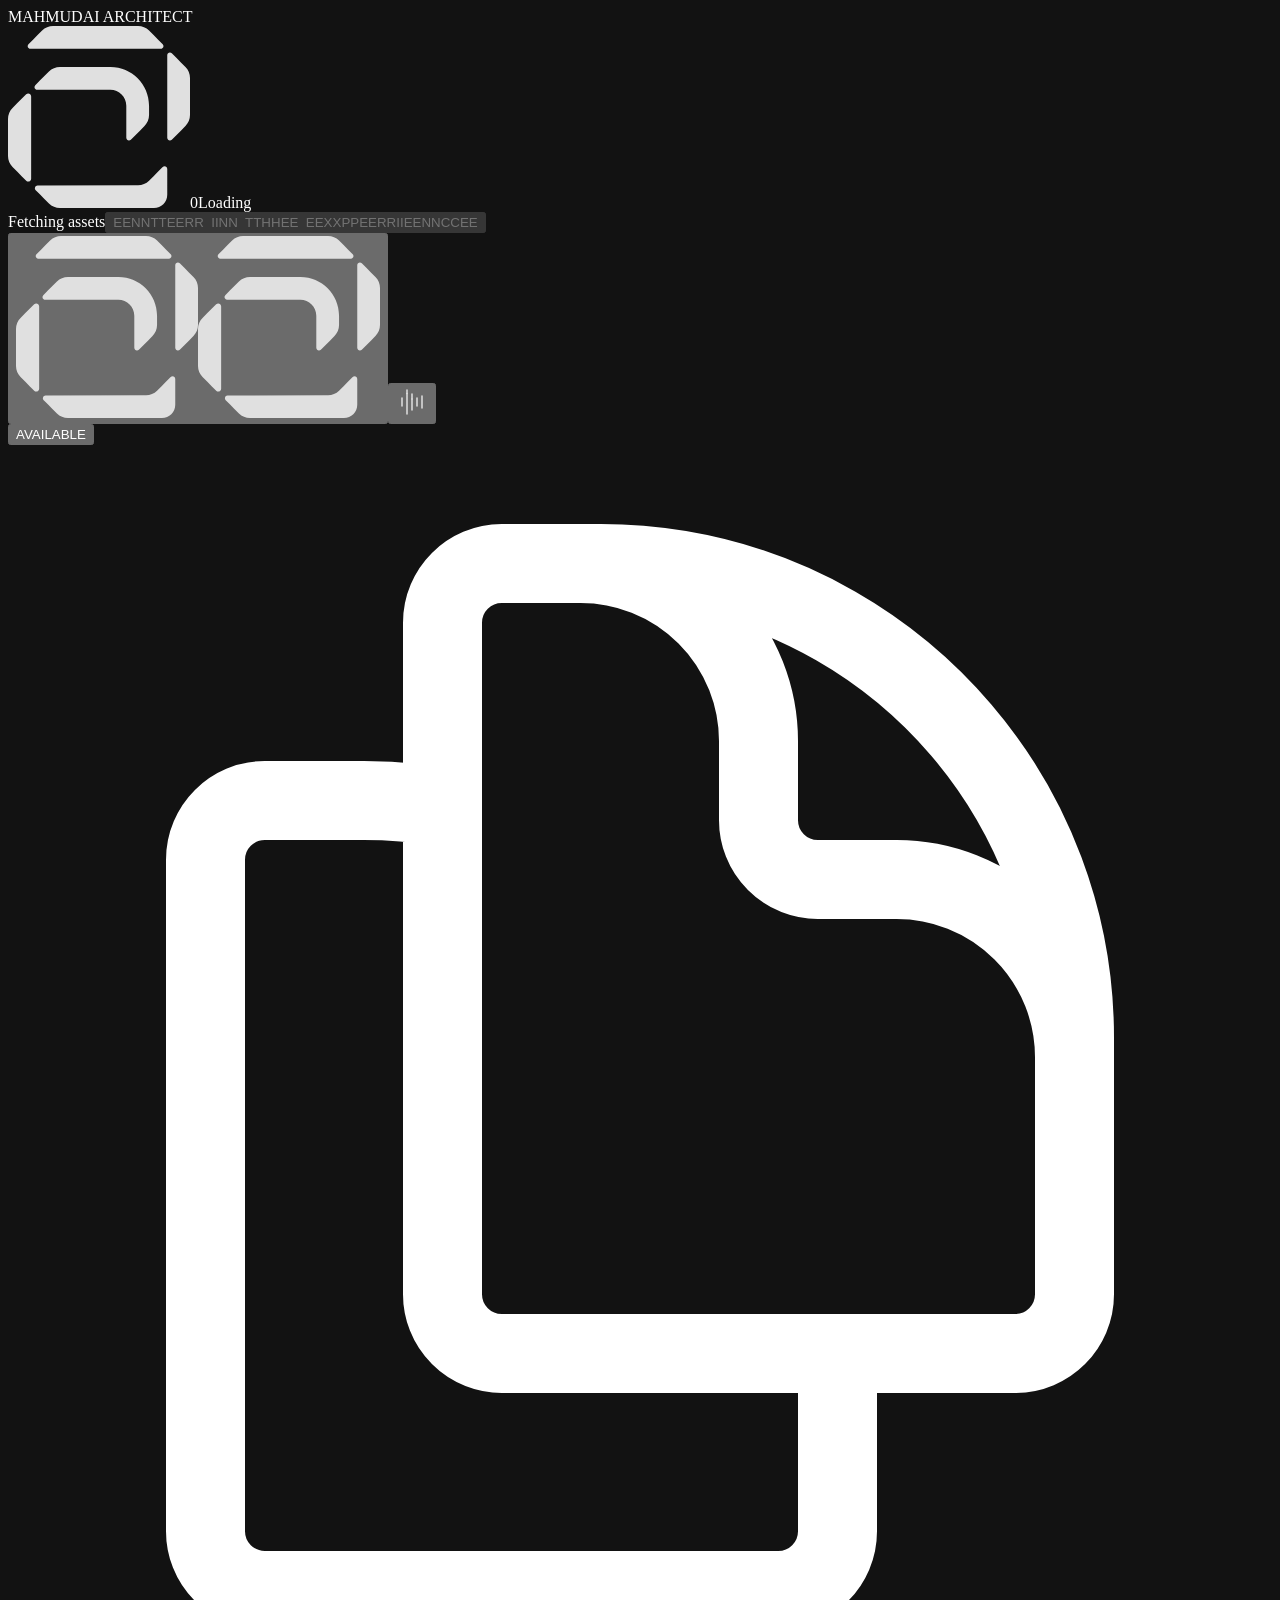
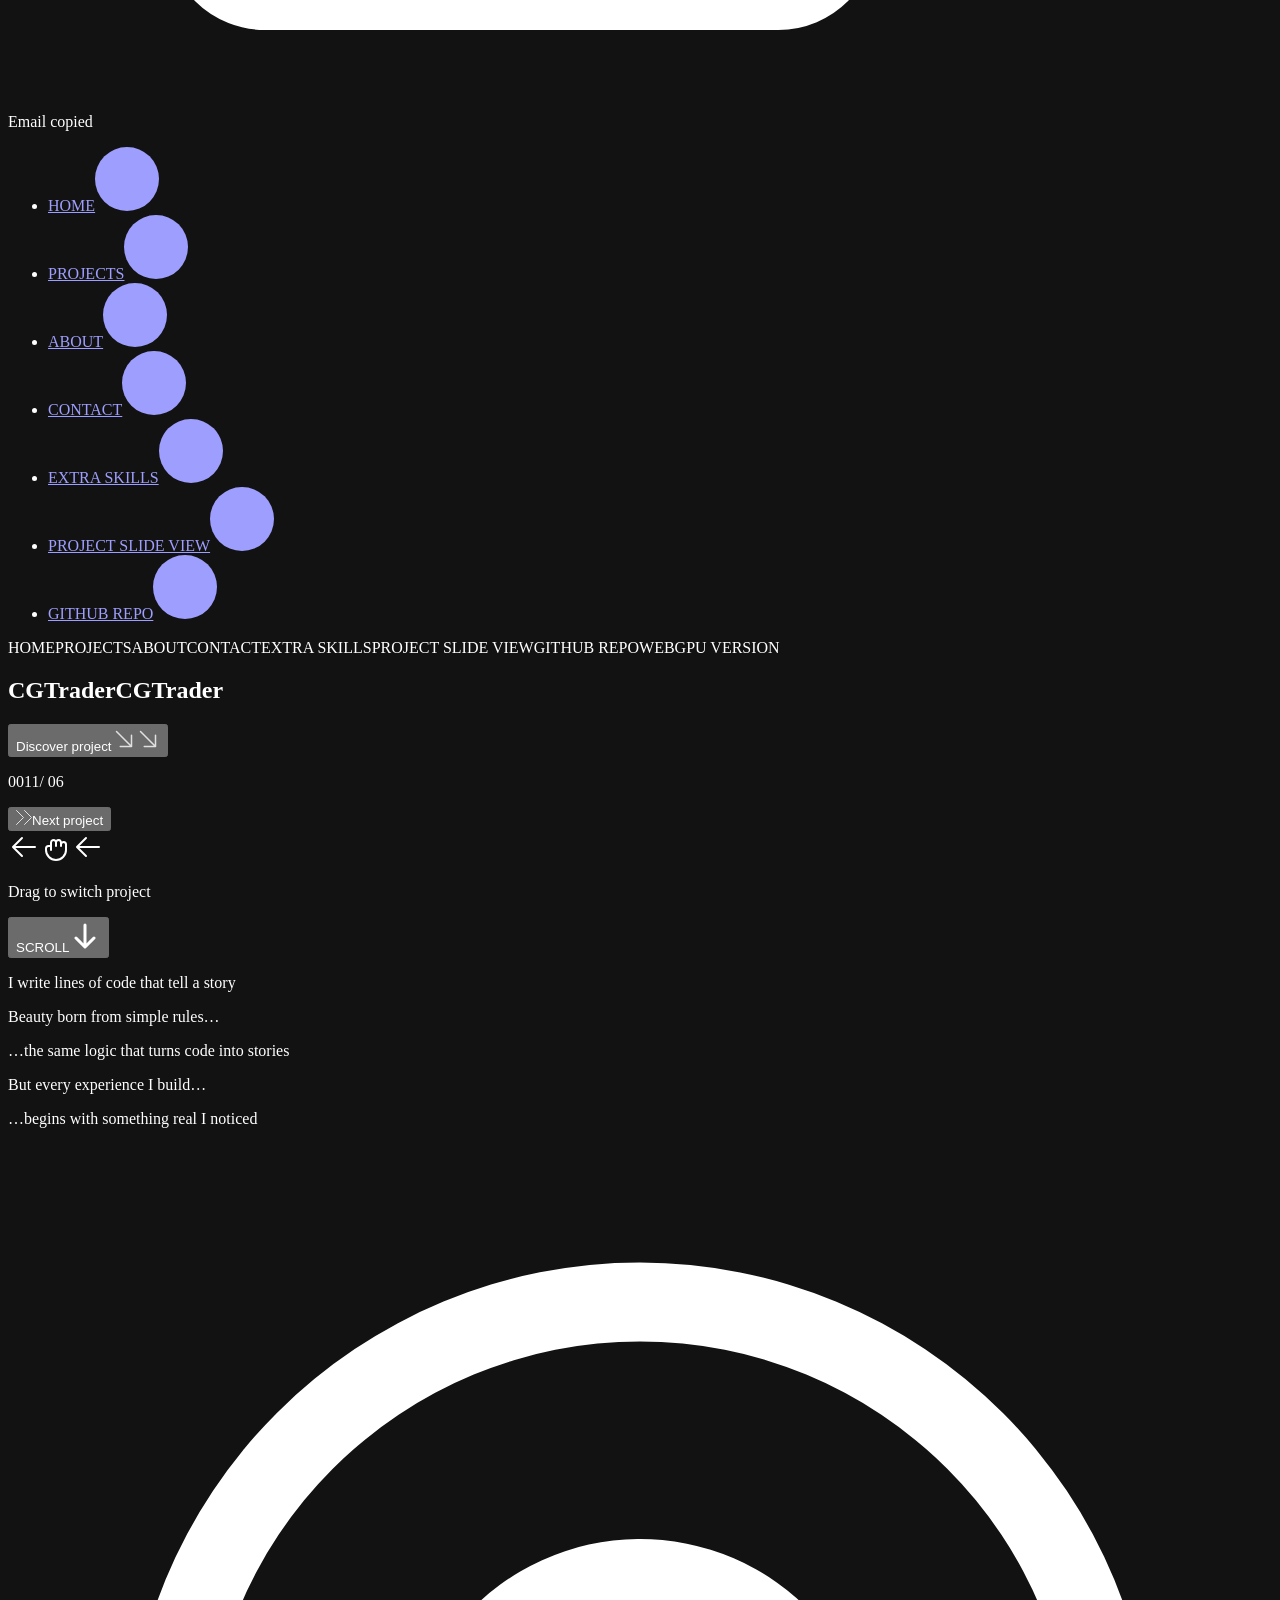
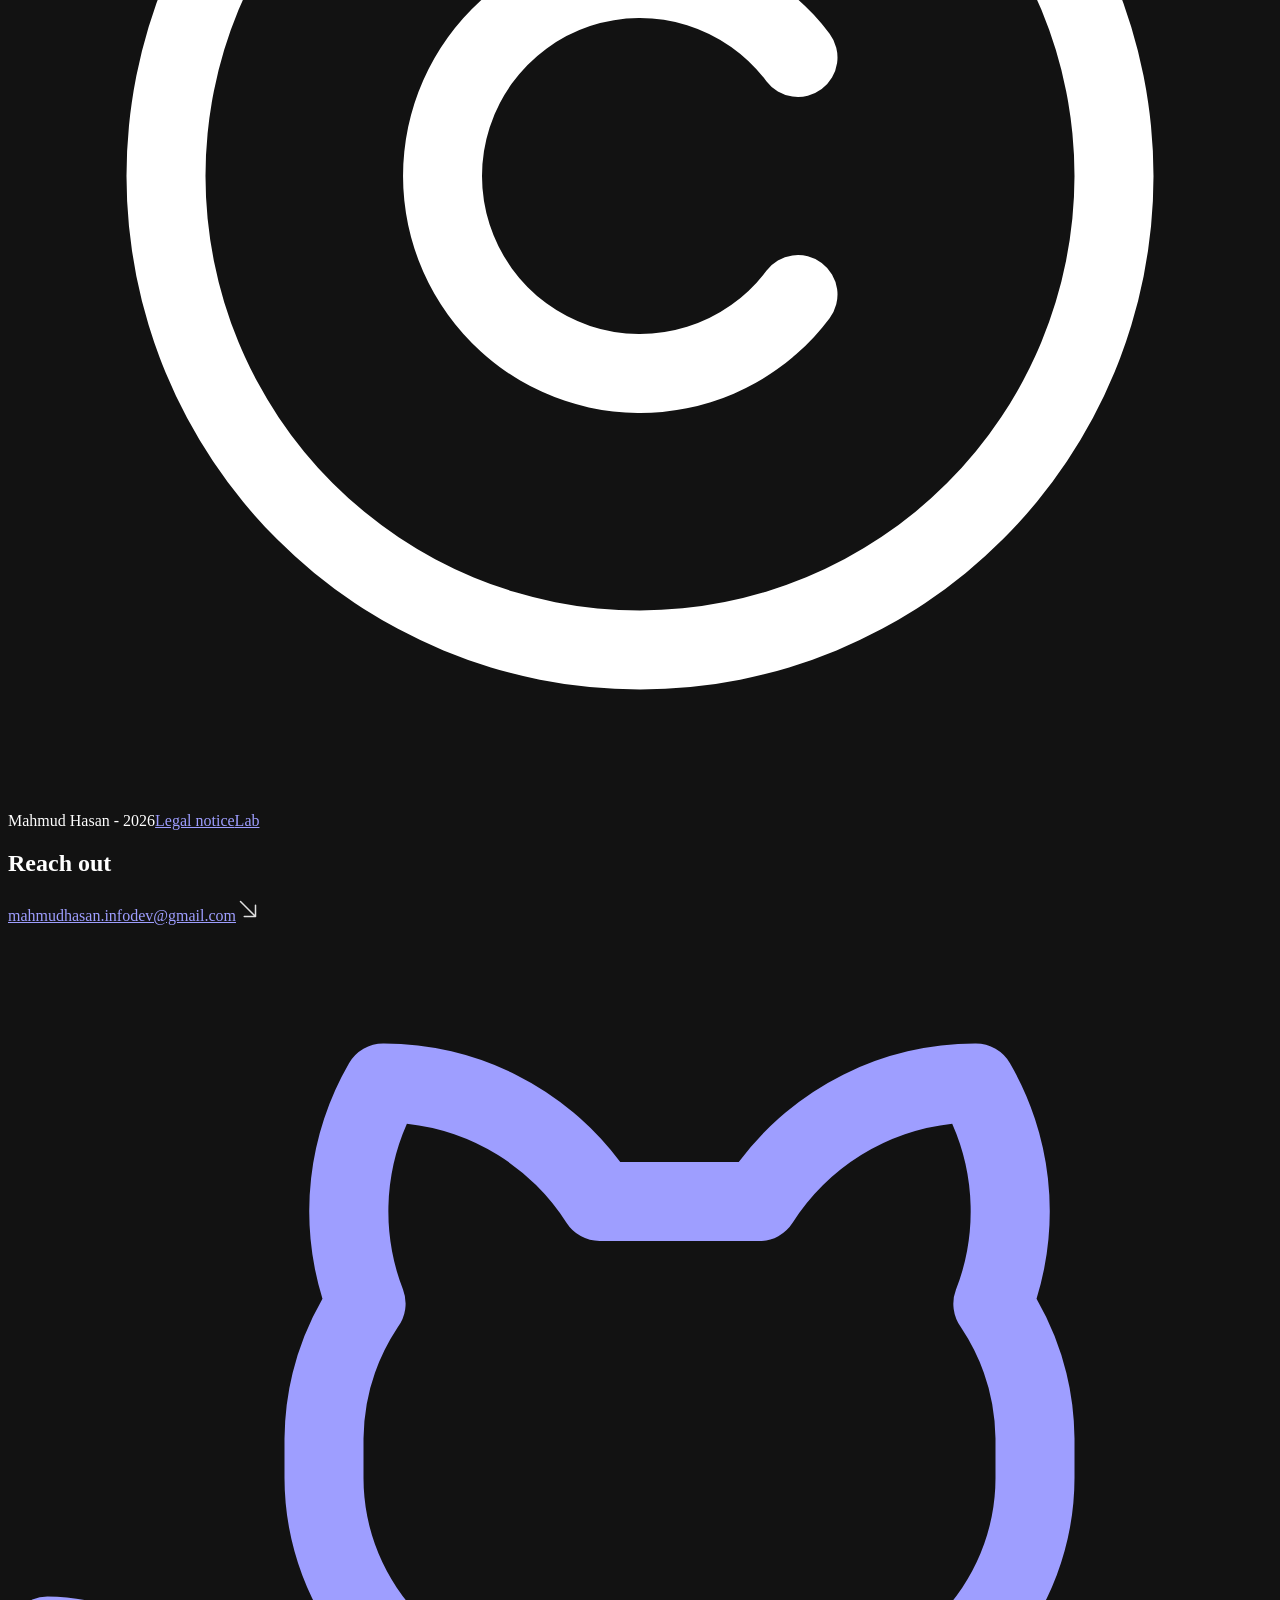
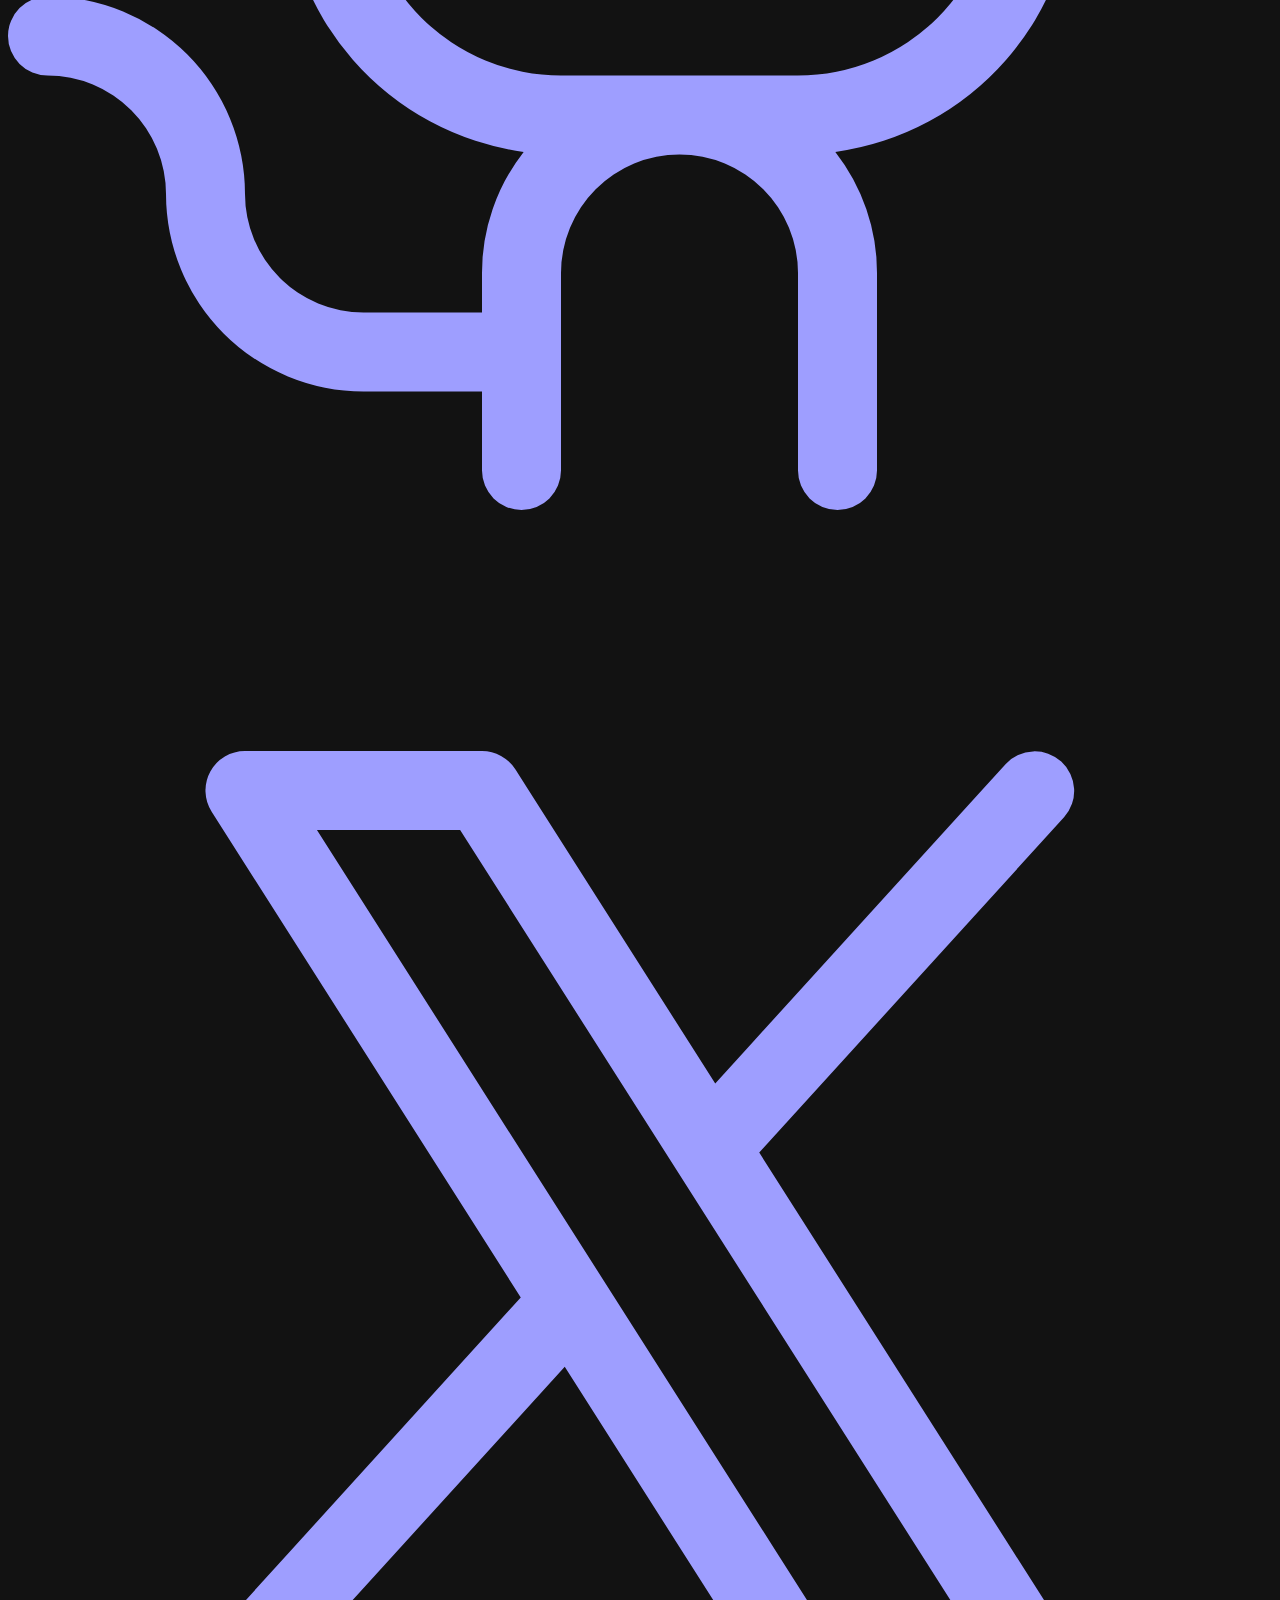
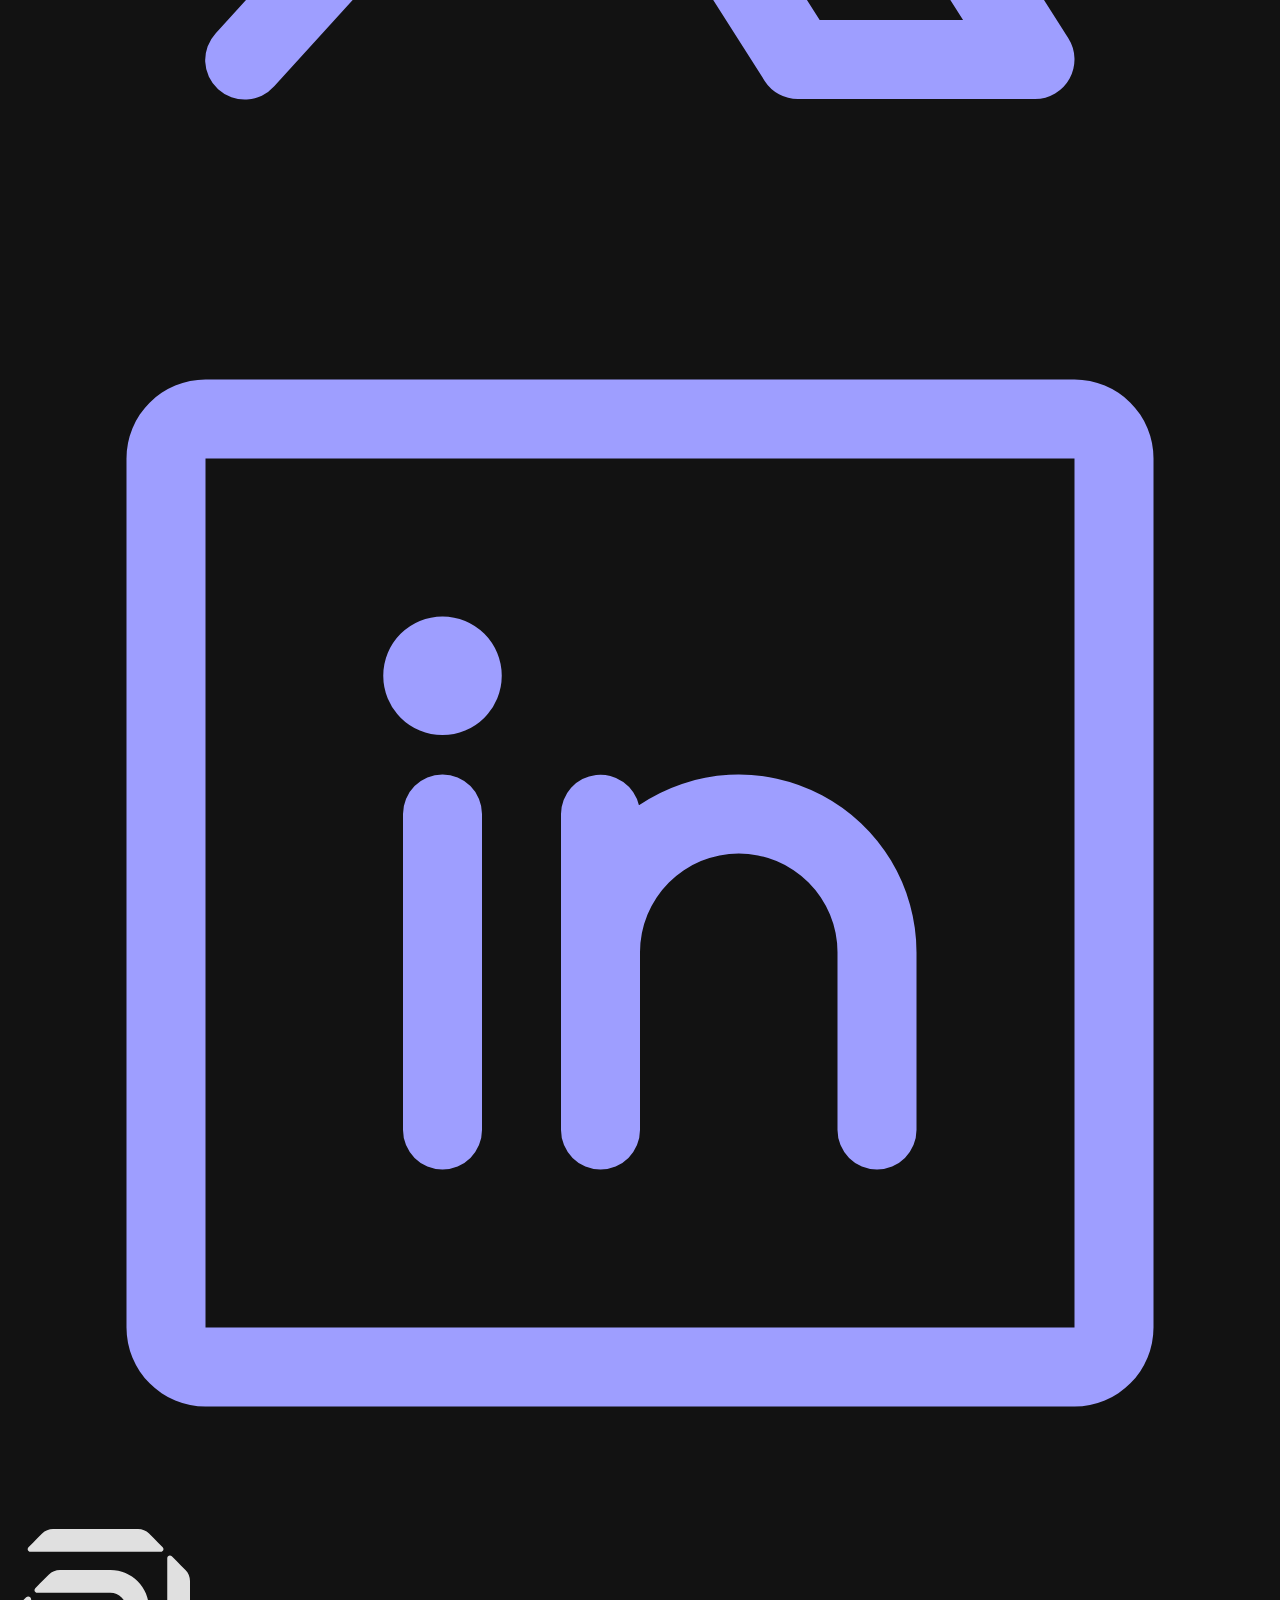
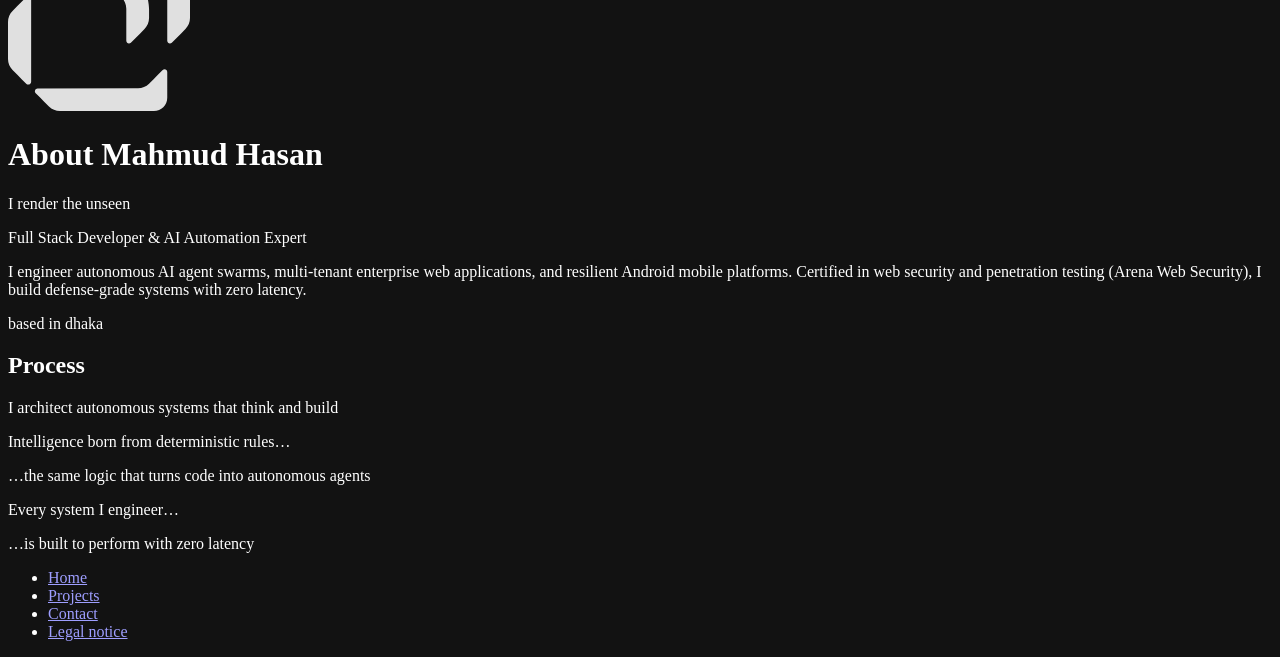
==== commit ec3606d8: "deploy: 3D portfolio live on GitHub Pages (Mahmud-Hasan-3D-Portfolio)" ====
--- a/about/index.html
+++ b/about/index.html
@@ -1,10 +1,7 @@
 <!DOCTYPE html><html lang="en" translate="no"><head>
-<meta http-equiv="Cache-Control" content="no-cache, no-store, must-revalidate" />
-<meta http-equiv="Pragma" content="no-cache" />
-<meta http-equiv="Expires" content="0" />
 <script>
   window.__REPO_BASE__ = '/Mahmud-Hasan-3D-Portfolio';
   window.TURBOPACK_CHUNK_BASE_PATH = '/Mahmud-Hasan-3D-Portfolio/_next/';
-</script><meta http-equiv="Cache-Control" content="no-cache, no-store, must-revalidate"><meta http-equiv="Pragma" content="no-cache"><meta http-equiv="Expires" content="0"><meta charSet="utf-8"/><meta name="viewport" content="width=device-width, initial-scale=1"/><link rel="preload" as="image" imageSrcSet="/Mahmud-Hasan-3D-Portfolio/_next/image?url=https%3A%2F%2Fassets.mahmudhasan.dev%2FplantsFrame.webp&amp;w=16&amp;q=75 16w, /_next/image?url=https%3A%2F%2Fassets.mahmudhasan.dev%2FplantsFrame.webp&amp;w=32&amp;q=75 32w, /_next/image?url=https%3A%2F%2Fassets.mahmudhasan.dev%2FplantsFrame.webp&amp;w=48&amp;q=75 48w, /_next/image?url=https%3A%2F%2Fassets.mahmudhasan.dev%2FplantsFrame.webp&amp;w=64&amp;q=75 64w, /_next/image?url=https%3A%2F%2Fassets.mahmudhasan.dev%2FplantsFrame.webp&amp;w=96&amp;q=75 96w, /_next/image?url=https%3A%2F%2Fassets.mahmudhasan.dev%2FplantsFrame.webp&amp;w=128&amp;q=75 128w, /_next/image?url=https%3A%2F%2Fassets.mahmudhasan.dev%2FplantsFrame.webp&amp;w=256&amp;q=75 256w, /_next/image?url=https%3A%2F%2Fassets.mahmudhasan.dev%2FplantsFrame.webp&amp;w=384&amp;q=75 384w, /_next/image?url=https%3A%2F%2Fassets.mahmudhasan.dev%2FplantsFrame.webp&amp;w=640&amp;q=75 640w, /_next/image?url=https%3A%2F%2Fassets.mahmudhasan.dev%2FplantsFrame.webp&amp;w=750&amp;q=75 750w, /_next/image?url=https%3A%2F%2Fassets.mahmudhasan.dev%2FplantsFrame.webp&amp;w=828&amp;q=75 828w, /_next/image?url=https%3A%2F%2Fassets.mahmudhasan.dev%2FplantsFrame.webp&amp;w=1080&amp;q=75 1080w, /_next/image?url=https%3A%2F%2Fassets.mahmudhasan.dev%2FplantsFrame.webp&amp;w=1200&amp;q=75 1200w, /_next/image?url=https%3A%2F%2Fassets.mahmudhasan.dev%2FplantsFrame.webp&amp;w=1920&amp;q=75 1920w, /_next/image?url=https%3A%2F%2Fassets.mahmudhasan.dev%2FplantsFrame.webp&amp;w=2048&amp;q=75 2048w, /_next/image?url=https%3A%2F%2Fassets.mahmudhasan.dev%2FplantsFrame.webp&amp;w=3840&amp;q=75 3840w" imageSizes="13.6vw"/><link rel="preload" as="image" imageSrcSet="/Mahmud-Hasan-3D-Portfolio/_next/image?url=https%3A%2F%2Fassets.mahmudhasan.dev%2Fwireframe-arch.webp&amp;w=640&amp;q=75 1x, /_next/image?url=https%3A%2F%2Fassets.mahmudhasan.dev%2Fwireframe-arch.webp&amp;w=828&amp;q=75 2x"/><link rel="stylesheet" href="/Mahmud-Hasan-3D-Portfolio/_next/static/chunks/0-owbx0g7s3xt.css" nonce="68dd004d20a7418e9a868a740942305a" data-precedence="next"/><link rel="stylesheet" href="/Mahmud-Hasan-3D-Portfolio/_next/static/chunks/27ghc9cd1reb0.css" nonce="68dd004d20a7418e9a868a740942305a" data-precedence="next"/><link rel="stylesheet" href="/Mahmud-Hasan-3D-Portfolio/_next/static/chunks/0q91aunh07s93.css" nonce="68dd004d20a7418e9a868a740942305a" data-precedence="next"/><link rel="preload" as="script" fetchPriority="low" nonce="68dd004d20a7418e9a868a740942305a" href="/Mahmud-Hasan-3D-Portfolio/_next/static/chunks/1f-tdfvoed4mb.js"/><script src="/Mahmud-Hasan-3D-Portfolio/_next/static/chunks/2nsn2slz5emql.js" async="" nonce="68dd004d20a7418e9a868a740942305a"></script><script src="/Mahmud-Hasan-3D-Portfolio/_next/static/chunks/1fkaya2t7r343.js" async="" nonce="68dd004d20a7418e9a868a740942305a"></script><script src="/Mahmud-Hasan-3D-Portfolio/_next/static/chunks/0i8eef_83jjb7.js" async="" nonce="68dd004d20a7418e9a868a740942305a"></script><script src="/Mahmud-Hasan-3D-Portfolio/_next/static/chunks/3lcic14d4y1ao.js" async="" nonce="68dd004d20a7418e9a868a740942305a"></script><script src="/Mahmud-Hasan-3D-Portfolio/_next/static/chunks/turbopack-2c3mg3r-05n1w.js" async="" nonce="68dd004d20a7418e9a868a740942305a"></script><script src="/Mahmud-Hasan-3D-Portfolio/_next/static/chunks/35p8czi5w0hl4.js" async="" nonce="68dd004d20a7418e9a868a740942305a"></script><script src="/Mahmud-Hasan-3D-Portfolio/_next/static/chunks/1ce4v9de-32bk.js?v=1793692901" async="" nonce="68dd004d20a7418e9a868a740942305a"></script><script src="/Mahmud-Hasan-3D-Portfolio/_next/static/chunks/402p77n-ks3lc.js?v=1793692901" async="" nonce="68dd004d20a7418e9a868a740942305a"></script><script src="/Mahmud-Hasan-3D-Portfolio/_next/static/chunks/1xe1p_tggbi8q.js" async="" nonce="68dd004d20a7418e9a868a740942305a"></script><script src="/Mahmud-Hasan-3D-Portfolio/_next/static/chunks/3h6slpp9wmyda.js" async="" nonce="68dd004d20a7418e9a868a740942305a"></script><script src="/Mahmud-Hasan-3D-Portfolio/_next/static/chunks/3xcl4xq50tveu.js" async="" nonce="68dd004d20a7418e9a868a740942305a"></script><script src="/Mahmud-Hasan-3D-Portfolio/_next/static/chunks/0p1vhzo_szt7p.js" async="" nonce="68dd004d20a7418e9a868a740942305a"></script><script src="/Mahmud-Hasan-3D-Portfolio/_next/static/chunks/1mvvi0svwz1hl-v2.js" async="" nonce="68dd004d20a7418e9a868a740942305a"></script><script src="/Mahmud-Hasan-3D-Portfolio/_next/static/chunks/3-0-2h2vnc5wo.js?v=1793692901" async="" nonce="68dd004d20a7418e9a868a740942305a"></script><script src="/Mahmud-Hasan-3D-Portfolio/_next/static/chunks/0jkqbqgnsg78r.js" async="" nonce="68dd004d20a7418e9a868a740942305a"></script><script src="/Mahmud-Hasan-3D-Portfolio/_next/static/chunks/15rpswwaw33xn.js" async="" nonce="68dd004d20a7418e9a868a740942305a"></script><script src="/Mahmud-Hasan-3D-Portfolio/_next/static/chunks/336s76ytsfcmf.js" async="" nonce="68dd004d20a7418e9a868a740942305a"></script><meta name="theme-color" content="#141414"/><meta name="color-scheme" content="dark"/><title>Mahmud Hasan — AI Automation &amp; Full-Stack Architect</title><meta name="description" content="Mahmud Hasan, design engineer crafting immersive WebGPU &amp; Three.js experiences for studios and brands. His work, his process and how to reach him."/><meta name="application-name" content="mahmudhasan.dev"/><link rel="author" href="https://mahmudhasan.dev"/><meta name="author" content="Mahmud Hasan"/><link rel="manifest" href="/Mahmud-Hasan-3D-Portfolio/manifest.webmanifest"/><meta name="creator" content="Mahmud Hasan"/><meta name="publisher" content="Mahmud Hasan"/><meta name="robots" content="index, follow"/><meta name="googlebot" content="index, follow, max-video-preview:-1, max-image-preview:large, max-snippet:-1"/><link rel="canonical" href="https://mahmudhasan.dev/about"/><link rel="alternate" media="only screen and (max-width: 640px)" href="https://mahmudhasan.dev/lite"/><meta property="og:title" content="About · Mahmud Hasan"/><meta property="og:description" content="Mahmud Hasan, design engineer crafting immersive WebGPU &amp; Three.js experiences for studios and brands. His work, his process and how to reach him."/><meta property="og:url" content="https://mahmudhasan.dev/about"/><meta property="og:site_name" content="mahmudhasan.dev"/><meta property="og:locale" content="en_US"/><meta property="og:type" content="website"/><meta name="twitter:card" content="summary_large_image"/><meta name="twitter:title" content="About · Mahmud Hasan"/><meta name="twitter:description" content="Mahmud Hasan, design engineer crafting immersive WebGPU &amp; Three.js experiences for studios and brands. His work, his process and how to reach him."/><link rel="icon" href="/Mahmud-Hasan-3D-Portfolio/favicon.ico?favicon.0b7fk7kj36jf8.ico" sizes="48x48" type="image/x-icon"/><link rel="icon" href="/Mahmud-Hasan-3D-Portfolio/icon.svg?icon.3xdb9n2q_7pmg.svg" sizes="any" type="image/svg+xml"/><link rel="apple-touch-icon" href="/Mahmud-Hasan-3D-Portfolio/apple-icon.png?apple-icon.0zso3fm88l8nh.png" sizes="180x180" type="image/png"/><link rel="preconnect" href="https://assets.mahmudhasan.dev" crossorigin="anonymous"/><link rel="preload" href="/Mahmud-Hasan-3D-Portfolio/fonts/League_Spartan/league-spartan-latin-wght-normal.woff2" as="font" type="font/woff2" crossorigin="anonymous"/><link rel="preload" href="/Mahmud-Hasan-3D-Portfolio/fonts/Manrope/Manrope-Variable.woff2" as="font" type="font/woff2" crossorigin="anonymous"/><link rel="preload" href="/Mahmud-Hasan-3D-Portfolio/draco/draco_wasm_wrapper.js" as="fetch" crossorigin="anonymous"/><link rel="preload" href="/Mahmud-Hasan-3D-Portfolio/draco/draco_decoder.wasm" as="fetch" crossorigin="anonymous"/><link rel="preload" href="https://assets.mahmudhasan.dev/textures/rockNormal.v2.bc7.ktx2" as="fetch" crossorigin="anonymous"/><link rel="preload" href="https://assets.mahmudhasan.dev/textures/plants.v2.bc7.ktx2" as="fetch" crossorigin="anonymous"/><link rel="preload" href="https://assets.mahmudhasan.dev/textures/plantsNormal.v2.bc7.ktx2" as="fetch" crossorigin="anonymous"/><link rel="preload" as="image" href="/Mahmud-Hasan-3D-Portfolio/_next/image?url=https%3A%2F%2Fassets.mahmudhasan.dev%2Fmahmud.jpg&amp;w=3840&amp;q=75" imageSrcSet="/Mahmud-Hasan-3D-Portfolio/_next/image?url=https%3A%2F%2Fassets.mahmudhasan.dev%2Fmahmud.jpg&amp;w=256&amp;q=75 256w, /_next/image?url=https%3A%2F%2Fassets.mahmudhasan.dev%2Fmahmud.jpg&amp;w=384&amp;q=75 384w, /_next/image?url=https%3A%2F%2Fassets.mahmudhasan.dev%2Fmahmud.jpg&amp;w=640&amp;q=75 640w, /_next/image?url=https%3A%2F%2Fassets.mahmudhasan.dev%2Fmahmud.jpg&amp;w=750&amp;q=75 750w, /_next/image?url=https%3A%2F%2Fassets.mahmudhasan.dev%2Fmahmud.jpg&amp;w=828&amp;q=75 828w, /_next/image?url=https%3A%2F%2Fassets.mahmudhasan.dev%2Fmahmud.jpg&amp;w=1080&amp;q=75 1080w, /_next/image?url=https%3A%2F%2Fassets.mahmudhasan.dev%2Fmahmud.jpg&amp;w=1200&amp;q=75 1200w, /_next/image?url=https%3A%2F%2Fassets.mahmudhasan.dev%2Fmahmud.jpg&amp;w=1920&amp;q=75 1920w, /_next/image?url=https%3A%2F%2Fassets.mahmudhasan.dev%2Fmahmud.jpg&amp;w=2048&amp;q=75 2048w, /_next/image?url=https%3A%2F%2Fassets.mahmudhasan.dev%2Fmahmud.jpg&amp;w=3840&amp;q=75 3840w" imageSizes="40vw" fetchPriority="low"/><script src="/Mahmud-Hasan-3D-Portfolio/_next/static/chunks/0cz1d0mv5g_q7.js" noModule="" nonce="68dd004d20a7418e9a868a740942305a"></script><style id="hide-corner">.y9w63G_ticketCard, .y9w63G_cornerImage { display: none !important; }</style><link rel="stylesheet" href="/custom-enhancements.css?v=20261103_drive_removed">
-</head><body><div hidden=""><!--$--><!--/$--></div><div class="y9w63G_loaderContainer " style="--loader-exit-delay:100ms;--loader-exit-duration:900ms" aria-busy="true"><span class="y9w63G_frameGrid" aria-hidden="true"></span><div class="y9w63G_cornerImage" aria-hidden="true"><img alt="" decoding="async" data-nimg="fill" class="y9w63G_cornerImageMedia" style="position:absolute;height:100%;width:100%;left:0;top:0;right:0;bottom:0;color:transparent" sizes="13.6vw" srcSet="/Mahmud-Hasan-3D-Portfolio/_next/image?url=https%3A%2F%2Fassets.mahmudhasan.dev%2FplantsFrame.webp&amp;w=16&amp;q=75 16w, /_next/image?url=https%3A%2F%2Fassets.mahmudhasan.dev%2FplantsFrame.webp&amp;w=32&amp;q=75 32w, /_next/image?url=https%3A%2F%2Fassets.mahmudhasan.dev%2FplantsFrame.webp&amp;w=48&amp;q=75 48w, /_next/image?url=https%3A%2F%2Fassets.mahmudhasan.dev%2FplantsFrame.webp&amp;w=64&amp;q=75 64w, /_next/image?url=https%3A%2F%2Fassets.mahmudhasan.dev%2FplantsFrame.webp&amp;w=96&amp;q=75 96w, /_next/image?url=https%3A%2F%2Fassets.mahmudhasan.dev%2FplantsFrame.webp&amp;w=128&amp;q=75 128w, /_next/image?url=https%3A%2F%2Fassets.mahmudhasan.dev%2FplantsFrame.webp&amp;w=256&amp;q=75 256w, /_next/image?url=https%3A%2F%2Fassets.mahmudhasan.dev%2FplantsFrame.webp&amp;w=384&amp;q=75 384w, /_next/image?url=https%3A%2F%2Fassets.mahmudhasan.dev%2FplantsFrame.webp&amp;w=640&amp;q=75 640w, /_next/image?url=https%3A%2F%2Fassets.mahmudhasan.dev%2FplantsFrame.webp&amp;w=750&amp;q=75 750w, /_next/image?url=https%3A%2F%2Fassets.mahmudhasan.dev%2FplantsFrame.webp&amp;w=828&amp;q=75 828w, /_next/image?url=https%3A%2F%2Fassets.mahmudhasan.dev%2FplantsFrame.webp&amp;w=1080&amp;q=75 1080w, /_next/image?url=https%3A%2F%2Fassets.mahmudhasan.dev%2FplantsFrame.webp&amp;w=1200&amp;q=75 1200w, /_next/image?url=https%3A%2F%2Fassets.mahmudhasan.dev%2FplantsFrame.webp&amp;w=1920&amp;q=75 1920w, /_next/image?url=https%3A%2F%2Fassets.mahmudhasan.dev%2FplantsFrame.webp&amp;w=2048&amp;q=75 2048w, /_next/image?url=https%3A%2F%2Fassets.mahmudhasan.dev%2FplantsFrame.webp&amp;w=3840&amp;q=75 3840w" src="/Mahmud-Hasan-3D-Portfolio/_next/image?url=https%3A%2F%2Fassets.mahmudhasan.dev%2FplantsFrame.webp&amp;w=3840&amp;q=75"/></div><div aria-hidden="true"><span class="y9w63G_frameLine y9w63G_frameLineLeft"></span><span class="y9w63G_frameLine y9w63G_frameLineRight"></span><span class="y9w63G_frameLine y9w63G_frameLineTop"></span><span class="y9w63G_frameLine y9w63G_frameLineBottom"></span></div><header class="y9w63G_header"><span class="y9w63G_brandName">MAHMUD</span><span class="y9w63G_brandRole">AI ARCHITECT</span></header><svg width="182" height="182" viewBox="0 0 182 182" fill="none" xmlns="http://www.w3.org/2000/svg" class="y9w63G_logo" aria-hidden="true"><path d="M31.8496 168.35L27.6965 164.197C26.0123 162.513 27.1993 159.633 29.5811 159.624L130.065 159.273C134.186 159.258 138.135 157.614 141.05 154.7L145.6 150.15L150.149 145.6L154.699 141.05C156.379 139.371 159.249 140.56 159.249 142.935V168.673C159.249 176.034 153.283 182 145.923 182H51.9343C47.8142 182 43.8629 180.363 40.9496 177.45L36.3996 172.9L31.8496 168.35Z" fill="#E0E0E0"></path><path d="M13.65 72.8005L18.2 68.2505C20.0909 66.5113 23.1469 67.8526 23.1469 70.4217L23.1469 152.652C23.1469 155.233 20.0255 156.526 18.2 154.701L13.65 150.151L9.1 145.601L4.55 141.051C1.63669 138.137 8.27709e-06 134.186 7.56269e-06 130.066L0 92.8853C0 88.7652 1.63668 84.8139 4.55 81.9006L9.09999 77.3505L13.65 72.8005Z" fill="#E0E0E0"></path><path d="M31.85 54.6005L27.3 59.1506C25.6209 60.8296 26.8101 63.7006 29.1847 63.7006H102.308C111.14 63.7006 118.3 70.8604 118.3 79.6926V111.866C118.3 114.241 121.171 115.43 122.85 113.751L127.4 109.201L131.95 104.651L136.5 100.101C139.413 97.1874 141.05 93.2361 141.05 89.116V79.5587C141.05 58.236 123.764 40.9505 102.442 40.9505H51.9347C47.8146 40.9505 43.8633 42.5872 40.95 45.5005L36.4 50.0505L31.85 54.6005Z" fill="#E0E0E0"></path><path d="M159.25 111.866V29.1848C159.25 26.8102 162.121 25.6211 163.8 27.3001L168.35 31.8502L172.9 36.4002L177.45 40.9502C180.363 43.8635 182 47.8148 182 51.9349V89.1158C182 93.2358 180.363 97.1871 177.45 100.1L172.9 104.65L168.35 109.201L163.8 113.751C162.121 115.43 159.25 114.24 159.25 111.866Z" fill="#E0E0E0"></path><path d="M22.3599 22.7501L152.815 22.7501C155.19 22.7501 156.379 19.8792 154.7 18.2001L150.15 13.6501L145.6 9.10004L141.05 4.55002C138.137 1.63669 134.185 0 130.065 0L45.1098 0C40.9898 0 37.0385 1.63669 34.1252 4.55002L29.5752 9.10004L25.0252 13.6501L20.4752 18.2001C18.7961 19.8792 19.9853 22.7501 22.3599 22.7501Z" fill="#E0E0E0"></path></svg><span class="y9w63G_bigPercent" aria-hidden="true"><span>0</span></span><aside class="y9w63G_ticketCard" aria-hidden="true"><div class="y9w63G_artGrid"></div><img alt="" width="408" height="640" decoding="async" data-nimg="1" class="y9w63G_archImage" style="color:transparent" srcSet="/Mahmud-Hasan-3D-Portfolio/_next/image?url=https%3A%2F%2Fassets.mahmudhasan.dev%2Fwireframe-arch.webp&amp;w=640&amp;q=75 1x, /_next/image?url=https%3A%2F%2Fassets.mahmudhasan.dev%2Fwireframe-arch.webp&amp;w=828&amp;q=75 2x" src="/Mahmud-Hasan-3D-Portfolio/_next/image?url=https%3A%2F%2Fassets.mahmudhasan.dev%2Fwireframe-arch.webp&amp;w=828&amp;q=75"/><span class="y9w63G_variantLabel"><svg width="12" height="12" viewBox="0 0 12 12" fill="none" xmlns="http://www.w3.org/2000/svg" class="y9w63G_variantChevrons"><path d="M2.07634 7.93358L5.99978 10.4306L9.92321 7.93358C9.96479 7.90711 10.0112 7.8891 10.0597 7.88057C10.1082 7.87204 10.158 7.87316 10.2061 7.88387C10.2542 7.89458 10.2997 7.91467 10.3401 7.94298C10.3804 7.9713 10.4148 8.00729 10.4412 8.04889C10.4796 8.1089 10.5 8.17872 10.4998 8.24999C10.4998 8.31318 10.4839 8.37536 10.4535 8.43076C10.4231 8.48616 10.3792 8.53297 10.3259 8.56686L6.20087 11.1919C6.1407 11.2302 6.07086 11.2505 5.99954 11.2505C5.92822 11.2505 5.85838 11.2302 5.79821 11.1919L1.67321 8.56686C1.5893 8.51347 1.53003 8.42892 1.50845 8.33183C1.48687 8.23473 1.50474 8.13304 1.55813 8.04913C1.61153 7.96521 1.69607 7.90594 1.79317 7.88436C1.89026 7.86278 1.99195 7.88065 2.07587 7.93405L2.07634 7.93358ZM5.79868 0.808579L1.67368 3.43358C1.63213 3.46002 1.59619 3.49438 1.56792 3.53471C1.53965 3.57504 1.5196 3.62054 1.50892 3.66861C1.48734 3.76571 1.50521 3.8674 1.5586 3.95131C1.612 4.03523 1.69654 4.0945 1.79364 4.11608C1.89073 4.13766 1.99242 4.11979 2.07634 4.06639L5.99978 1.56936L9.92321 4.06639C9.96479 4.09286 10.0112 4.11087 10.0597 4.1194C10.1082 4.12793 10.158 4.12681 10.2061 4.1161C10.2542 4.10539 10.2997 4.0853 10.3401 4.05699C10.3804 4.02867 10.4148 3.99268 10.4412 3.95108C10.4796 3.89107 10.5 3.82126 10.4998 3.74999C10.4998 3.68679 10.4839 3.62461 10.4535 3.56921C10.4231 3.51381 10.3792 3.467 10.3259 3.43311L6.20087 0.80811C6.14071 0.769986 6.07093 0.749784 5.99971 0.749866C5.92848 0.749949 5.85876 0.770315 5.79868 0.808579Z" fill="#E0E0E0"></path></svg><span>VARIANT <span class="y9w63G_ticketAccent">01</span></span></span><span class="y9w63G_archLabel">ARCH //</span><svg width="20" height="55" viewBox="0 0 20 55" fill="none" xmlns="http://www.w3.org/2000/svg" class="y9w63G_spark"><path d="M12.381 46.4655C10.6443 47.2927 10 55 10 55C10 55 9.35573 47.2927 7.61904 46.4655C5.88235 45.6383 0 45.5172 0 45.5172C0 45.5172 7.18953 45.1137 8.57142 43.6207C9.95332 42.1277 10 0 10 0C10 0 10.0467 42.1277 11.4286 43.6207C12.8104 45.1137 20 45.5172 20 45.5172C20 45.5172 14.1176 45.6383 12.381 46.4655Z" fill="#E0E0E0" fill-opacity="0.7"></path></svg><svg width="12" height="12" viewBox="2.5 2.5 12 12" fill="none" xmlns="http://www.w3.org/2000/svg" class="y9w63G_planet"><path d="M8.9584 3.01865V3.36571C8.9584 3.56979 9.04882 3.76287 9.20584 3.89363L9.85834 4.43744C10.1284 4.66291 10.1852 5.05457 9.99031 5.34786L9.67872 5.81591C9.50904 6.07022 9.25945 6.26071 8.9694 6.35727L8.88203 6.3866C8.78345 6.41956 8.69379 6.47481 8.62002 6.54805C8.54625 6.62129 8.49035 6.71055 8.45667 6.8089C8.42298 6.90725 8.41241 7.01203 8.42579 7.11513C8.43917 7.21822 8.47612 7.31685 8.53379 7.40334C8.75923 7.74246 8.63704 8.20194 8.27291 8.38403L6.66732 9.18691L6.92575 9.83398C6.97787 9.9654 6.98057 10.1113 6.93333 10.2445C6.88609 10.3778 6.79213 10.4894 6.66888 10.5586C6.54563 10.6279 6.40145 10.6501 6.26308 10.6211C6.12472 10.5921 6.00156 10.5139 5.91645 10.401L5.50162 9.84742C5.43131 9.75372 5.33822 9.67954 5.2312 9.63193C5.12417 9.58432 5.00675 9.56486 4.89009 9.57539C4.77342 9.58592 4.66139 9.62609 4.56461 9.69209C4.46783 9.7581 4.38953 9.84774 4.33713 9.95252L3.91802 10.7908L3.54411 10.8843M8.9584 3.01865C7.99252 2.93759 7.02237 3.11393 6.14626 3.52864C5.27016 3.94335 4.51923 4.5823 3.96958 5.38076C3.41993 6.17921 3.09108 7.10878 3.01636 8.07528C2.94165 9.04179 3.12371 10.0109 3.54411 10.8843M8.9584 3.01865C9.91619 3.09854 10.8363 3.42872 11.627 3.97512C12.4178 4.52152 13.0515 5.26566 13.465 6.13336C13.8785 7.00105 14.0574 7.962 13.9839 8.92039C13.9103 9.87879 13.5868 10.8012 13.0457 11.5956L12.9376 11.2723C12.8463 10.9986 12.6711 10.7605 12.437 10.5919C12.2029 10.4232 11.9217 10.3325 11.6332 10.3326H11.2495L11.0515 10.1346C10.9521 10.035 10.8304 9.96046 10.6965 9.91714C10.5626 9.87382 10.4203 9.86296 10.2814 9.88546C10.1425 9.90796 10.0109 9.96318 9.89749 10.0465C9.7841 10.1299 9.69215 10.2391 9.62923 10.365L9.60724 10.4096C9.54724 10.5297 9.46292 10.6361 9.35964 10.7219C9.25636 10.8077 9.13637 10.8712 9.00728 10.9082L8.40243 11.0805C8.06641 11.1764 7.85624 11.5094 7.91367 11.8546L7.95827 12.1223C8.00714 12.4119 8.25764 12.6239 8.5509 12.6239C9.06776 12.6239 9.5272 12.9551 9.69033 13.4457L9.82168 13.8386M13.0451 11.5962C12.2827 12.7144 11.1352 13.5127 9.82168 13.8386C8.59521 14.1425 7.30151 14.0147 6.15821 13.4766C5.01491 12.9386 4.09178 12.0231 3.54411 10.8843M10.7913 6.66645C10.7913 7.21392 10.5512 7.70518 10.1705 8.04125" stroke="#E0E0E0" stroke-opacity="0.4" stroke-width="0.5" stroke-linecap="round" stroke-linejoin="round"></path></svg><svg width="11" height="7" viewBox="3.19 5.31 10.62 6.38" fill="none" xmlns="http://www.w3.org/2000/svg" class="y9w63G_dotsGrid"><path d="M3.98438 10.0937C4.14198 10.0937 4.29605 10.1405 4.4271 10.228C4.55814 10.3156 4.66028 10.4401 4.72059 10.5857C4.78091 10.7313 4.79669 10.8915 4.76594 11.0461C4.73519 11.2007 4.6593 11.3427 4.54785 11.4541C4.43641 11.5655 4.29442 11.6414 4.13984 11.6722C3.98526 11.7029 3.82503 11.6872 3.67942 11.6268C3.53381 11.5665 3.40936 11.4644 3.3218 11.3333C3.23424 11.2023 3.1875 11.0482 3.1875 10.8906C3.1875 10.6793 3.27146 10.4766 3.4209 10.3271C3.57034 10.1777 3.77303 10.0937 3.98438 10.0937ZM4.78125 6.10937C4.78125 5.95177 4.73451 5.7977 4.64695 5.66665C4.55939 5.53561 4.43494 5.43347 4.28933 5.37316C4.14372 5.31284 3.98349 5.29706 3.82891 5.32781C3.67433 5.35856 3.53234 5.43445 3.4209 5.5459C3.30945 5.65734 3.23356 5.79933 3.20281 5.95391C3.17206 6.10849 3.18785 6.26871 3.24816 6.41432C3.30847 6.55993 3.41061 6.68439 3.54166 6.77195C3.6727 6.85951 3.82677 6.90625 3.98438 6.90625C4.19572 6.90625 4.39841 6.82229 4.54785 6.67285C4.69729 6.52341 4.78125 6.32072 4.78125 6.10937ZM7.70313 10.8906C7.70313 11.0482 7.74986 11.2023 7.83742 11.3333C7.92499 11.4644 8.04944 11.5665 8.19505 11.6268C8.34066 11.6872 8.50089 11.7029 8.65546 11.6722C8.81004 11.6414 8.95203 11.5655 9.06348 11.4541C9.17492 11.3427 9.25082 11.2007 9.28156 11.0461C9.31231 10.8915 9.29653 10.7313 9.23622 10.5857C9.1759 10.4401 9.07377 10.3156 8.94272 10.228C8.81168 10.1405 8.65761 10.0937 8.5 10.0937C8.28866 10.0937 8.08597 10.1777 7.93653 10.3271C7.78708 10.4766 7.70313 10.6793 7.70313 10.8906ZM7.70313 6.10937C7.70313 6.26698 7.74986 6.42105 7.83742 6.55209C7.92499 6.68314 8.04944 6.78528 8.19505 6.84559C8.34066 6.9059 8.50089 6.92168 8.65546 6.89094C8.81004 6.86019 8.95203 6.78429 9.06348 6.67285C9.17492 6.5614 9.25082 6.41941 9.28156 6.26484C9.31231 6.11026 9.29653 5.95003 9.23622 5.80442C9.1759 5.65881 9.07377 5.53436 8.94272 5.4468C8.81168 5.35923 8.65761 5.3125 8.5 5.3125C8.28866 5.3125 8.08597 5.39646 7.93653 5.5459C7.78708 5.69534 7.70313 5.89803 7.70313 6.10937ZM12.2188 10.8906C12.2188 11.0482 12.2655 11.2023 12.353 11.3333C12.4406 11.4644 12.5651 11.5665 12.7107 11.6268C12.8563 11.6872 13.0165 11.7029 13.1711 11.6722C13.3257 11.6414 13.4677 11.5655 13.5791 11.4541C13.6905 11.3427 13.7664 11.2007 13.7972 11.0461C13.8279 10.8915 13.8122 10.7313 13.7518 10.5857C13.6915 10.4401 13.5894 10.3156 13.4583 10.228C13.3273 10.1405 13.1732 10.0937 13.0156 10.0937C12.8043 10.0937 12.6016 10.1777 12.4522 10.3271C12.3027 10.4766 12.2188 10.6793 12.2188 10.8906ZM12.2188 6.10937C12.2188 6.26698 12.2655 6.42105 12.353 6.55209C12.4406 6.68314 12.5651 6.78528 12.7107 6.84559C12.8563 6.9059 13.0165 6.92168 13.1711 6.89094C13.3257 6.86019 13.4677 6.78429 13.5791 6.67285C13.6905 6.5614 13.7664 6.41941 13.7972 6.26484C13.8279 6.11026 13.8122 5.95003 13.7518 5.80442C13.6915 5.65881 13.5894 5.53436 13.4583 5.4468C13.3273 5.35923 13.1732 5.3125 13.0156 5.3125C12.8043 5.3125 12.6016 5.39646 12.4522 5.5459C12.3027 5.69534 12.2188 5.89803 12.2188 6.10937Z" fill="#E0E0E0" fill-opacity="0.6"></path></svg><div class="y9w63G_cardSeparator"></div><svg width="60" height="46" viewBox="0 0 60 46" fill="none" xmlns="http://www.w3.org/2000/svg" class="y9w63G_layers"><path d="M29.1538 0.560547L1.07275 14.9743L29.1538 30.1468L57.9737 14.9743L29.1538 0.560547Z" stroke="#E0E0E0"></path><path d="M29.1538 14.9744L1.07275 29.3882L29.1538 44.5606L57.9737 29.3882L29.1538 14.9744Z" stroke="#E0E0E0"></path><path d="M29.1538 7.38818L1.07275 21.802L29.1538 36.9744L57.9737 21.802L29.1538 7.38818Z" stroke="#E0E0E0"></path></svg><svg width="24" height="14" viewBox="0 0 24 14" fill="none" xmlns="http://www.w3.org/2000/svg" class="y9w63G_rings"><circle cx="8" cy="7" r="6.2" stroke="#E0E0E0"></circle><circle cx="16" cy="7" r="6.2" stroke="#E0E0E0"></circle></svg><span class="y9w63G_onlinePill">Online</span><span class="y9w63G_cardNumber">000</span><span class="y9w63G_cardPortfolio"><span>P</span><span>O</span><span>R</span><span>T</span><span>F</span><span>O</span><span>L</span><span>I</span><span>O</span></span><span class="y9w63G_madeIn">Made in<br/><span class="y9w63G_ticketAccent">Earth</span></span><span class="y9w63G_plusGrid"><span>+</span><span>+</span><span>+</span><span>+</span><span>+</span><span>×</span><span>+</span><span>+</span><span>+</span><span>+</span><span>+</span><span>+</span></span><span class="y9w63G_barcodeBox"><svg viewBox="23 0 100 268" fill="none" xmlns="http://www.w3.org/2000/svg" preserveAspectRatio="none"><g fill="#E0E0E0"><path d="M123 4V0L23 0V4L123 4Z"></path><path d="M123 8V6L23 6V8L123 8Z"></path><path d="M123 14V12L23 12V14L123 14Z"></path><path d="M123 24V22L23 22V24L123 24Z"></path><path d="M123 28V26L23 26V28L123 28Z"></path><path d="M123 38V34L23 34V38L123 38Z"></path><path d="M123 46V44L23 44V46L123 46Z"></path><path d="M123 56V52L23 52V56L123 56Z"></path><path d="M123 60V58L23 58V60L123 60Z"></path><path d="M123 68V66H23V68H123Z"></path><path d="M123 76V70H23V76H123Z"></path><path d="M123 86V82H23V86H123Z"></path><path d="M123 92V88H23V92H123Z"></path><path d="M123 96V94H23V96H123Z"></path><path d="M123 104V102H23V104H123Z"></path><path d="M123 112V110H23V112H123Z"></path><path d="M123 122V118H23V122H123Z"></path><path d="M123 126V124H23V126H123Z"></path><path d="M123 134V132H23V134H123Z"></path><path d="M123 144V140H23V144H123Z"></path><path d="M123 152V146H23V152H123Z"></path><path d="M123 156V154H23V156H123Z"></path><path d="M123 164V160H23V164H123Z"></path><path d="M123 174V168H23V174H123Z"></path><path d="M123 180V176H23V180H123Z"></path><path d="M123 188V186H23V188H123Z"></path><path d="M123 196V194H23V196H123Z"></path><path d="M123 200V198H23V200H123Z"></path><path d="M123 212V206H23V212H123Z"></path><path d="M123 218V214H23V218H123Z"></path><path d="M123 224V220H23V224H123Z"></path><path d="M123 232V226H23V232H123Z"></path><path d="M123 240V238H23V240H123Z"></path><path d="M123 246V242H23V246H123Z"></path><path d="M123 258V252H23V258H123Z"></path><path d="M123 262V260H23V262H123Z"></path><path d="M123 268V264H23V268H123Z"></path></g></svg></span><span class="y9w63G_barcodeLabel">mahmudhasan.dev</span><svg width="182" height="182" viewBox="0 0 182 182" fill="none" xmlns="http://www.w3.org/2000/svg" class="y9w63G_cardLogo"><path d="M31.8496 168.35L27.6965 164.197C26.0123 162.513 27.1993 159.633 29.5811 159.624L130.065 159.273C134.186 159.258 138.135 157.614 141.05 154.7L145.6 150.15L150.149 145.6L154.699 141.05C156.379 139.371 159.249 140.56 159.249 142.935V168.673C159.249 176.034 153.283 182 145.923 182H51.9343C47.8142 182 43.8629 180.363 40.9496 177.45L36.3996 172.9L31.8496 168.35Z" fill="#E0E0E0"></path><path d="M13.65 72.8005L18.2 68.2505C20.0909 66.5113 23.1469 67.8526 23.1469 70.4217L23.1469 152.652C23.1469 155.233 20.0255 156.526 18.2 154.701L13.65 150.151L9.1 145.601L4.55 141.051C1.63669 138.137 8.27709e-06 134.186 7.56269e-06 130.066L0 92.8853C0 88.7652 1.63668 84.8139 4.55 81.9006L9.09999 77.3505L13.65 72.8005Z" fill="#E0E0E0"></path><path d="M31.85 54.6005L27.3 59.1506C25.6209 60.8296 26.8101 63.7006 29.1847 63.7006H102.308C111.14 63.7006 118.3 70.8604 118.3 79.6926V111.866C118.3 114.241 121.171 115.43 122.85 113.751L127.4 109.201L131.95 104.651L136.5 100.101C139.413 97.1874 141.05 93.2361 141.05 89.116V79.5587C141.05 58.236 123.764 40.9505 102.442 40.9505H51.9347C47.8146 40.9505 43.8633 42.5872 40.95 45.5005L36.4 50.0505L31.85 54.6005Z" fill="#E0E0E0"></path><path d="M159.25 111.866V29.1848C159.25 26.8102 162.121 25.6211 163.8 27.3001L168.35 31.8502L172.9 36.4002L177.45 40.9502C180.363 43.8635 182 47.8148 182 51.9349V89.1158C182 93.2358 180.363 97.1871 177.45 100.1L172.9 104.65L168.35 109.201L163.8 113.751C162.121 115.43 159.25 114.24 159.25 111.866Z" fill="#E0E0E0"></path><path d="M22.3599 22.7501L152.815 22.7501C155.19 22.7501 156.379 19.8792 154.7 18.2001L150.15 13.6501L145.6 9.10004L141.05 4.55002C138.137 1.63669 134.185 0 130.065 0L45.1098 0C40.9898 0 37.0385 1.63669 34.1252 4.55002L29.5752 9.10004L25.0252 13.6501L20.4752 18.2001C18.7961 19.8792 19.9853 22.7501 22.3599 22.7501Z" fill="#E0E0E0"></path></svg><span class="y9w63G_copyright">© 2026</span></aside><span class="srOnly" role="status" aria-live="polite">Loading</span><div class="y9w63G_progressZone"><span class="y9w63G_status" aria-hidden="true">Fetching assets</span><button type="button" class="y9w63G_cta" data-testid="loader-enter" disabled="" tabindex="-1" aria-hidden="true" aria-label="Enter the experience"><span class="y9w63G_ctaLabel" aria-hidden="true"><span class="y9w63G_ctaChar"><span class="y9w63G_ctaCharFront" data-roll="front">E</span><span class="y9w63G_ctaCharUnder" data-roll="under">E</span></span><span class="y9w63G_ctaChar"><span class="y9w63G_ctaCharFront" data-roll="front">N</span><span class="y9w63G_ctaCharUnder" data-roll="under">N</span></span><span class="y9w63G_ctaChar"><span class="y9w63G_ctaCharFront" data-roll="front">T</span><span class="y9w63G_ctaCharUnder" data-roll="under">T</span></span><span class="y9w63G_ctaChar"><span class="y9w63G_ctaCharFront" data-roll="front">E</span><span class="y9w63G_ctaCharUnder" data-roll="under">E</span></span><span class="y9w63G_ctaChar"><span class="y9w63G_ctaCharFront" data-roll="front">R</span><span class="y9w63G_ctaCharUnder" data-roll="under">R</span></span><span class="y9w63G_ctaChar"><span class="y9w63G_ctaCharFront" data-roll="front"> </span><span class="y9w63G_ctaCharUnder" data-roll="under"> </span></span><span class="y9w63G_ctaChar"><span class="y9w63G_ctaCharFront" data-roll="front">I</span><span class="y9w63G_ctaCharUnder" data-roll="under">I</span></span><span class="y9w63G_ctaChar"><span class="y9w63G_ctaCharFront" data-roll="front">N</span><span class="y9w63G_ctaCharUnder" data-roll="under">N</span></span><span class="y9w63G_ctaChar"><span class="y9w63G_ctaCharFront" data-roll="front"> </span><span class="y9w63G_ctaCharUnder" data-roll="under"> </span></span><span class="y9w63G_ctaChar"><span class="y9w63G_ctaCharFront" data-roll="front">T</span><span class="y9w63G_ctaCharUnder" data-roll="under">T</span></span><span class="y9w63G_ctaChar"><span class="y9w63G_ctaCharFront" data-roll="front">H</span><span class="y9w63G_ctaCharUnder" data-roll="under">H</span></span><span class="y9w63G_ctaChar"><span class="y9w63G_ctaCharFront" data-roll="front">E</span><span class="y9w63G_ctaCharUnder" data-roll="under">E</span></span><span class="y9w63G_ctaChar"><span class="y9w63G_ctaCharFront" data-roll="front"> </span><span class="y9w63G_ctaCharUnder" data-roll="under"> </span></span><span class="y9w63G_ctaChar"><span class="y9w63G_ctaCharFront" data-roll="front">E</span><span class="y9w63G_ctaCharUnder" data-roll="under">E</span></span><span class="y9w63G_ctaChar"><span class="y9w63G_ctaCharFront" data-roll="front">X</span><span class="y9w63G_ctaCharUnder" data-roll="under">X</span></span><span class="y9w63G_ctaChar"><span class="y9w63G_ctaCharFront" data-roll="front">P</span><span class="y9w63G_ctaCharUnder" data-roll="under">P</span></span><span class="y9w63G_ctaChar"><span class="y9w63G_ctaCharFront" data-roll="front">E</span><span class="y9w63G_ctaCharUnder" data-roll="under">E</span></span><span class="y9w63G_ctaChar"><span class="y9w63G_ctaCharFront" data-roll="front">R</span><span class="y9w63G_ctaCharUnder" data-roll="under">R</span></span><span class="y9w63G_ctaChar"><span class="y9w63G_ctaCharFront" data-roll="front">I</span><span class="y9w63G_ctaCharUnder" data-roll="under">I</span></span><span class="y9w63G_ctaChar"><span class="y9w63G_ctaCharFront" data-roll="front">E</span><span class="y9w63G_ctaCharUnder" data-roll="under">E</span></span><span class="y9w63G_ctaChar"><span class="y9w63G_ctaCharFront" data-roll="front">N</span><span class="y9w63G_ctaCharUnder" data-roll="under">N</span></span><span class="y9w63G_ctaChar"><span class="y9w63G_ctaCharFront" data-roll="front">C</span><span class="y9w63G_ctaCharUnder" data-roll="under">C</span></span><span class="y9w63G_ctaChar"><span class="y9w63G_ctaCharFront" data-roll="front">E</span><span class="y9w63G_ctaCharUnder" data-roll="under">E</span></span></span></button><div class="y9w63G_track "><div class="y9w63G_fill" style="width:0%"></div></div></div></div><main class="r4ewHq_main"><nav class="_rHu7W_nav  veilHide" data-navbar=""><button type="button" class="_rHu7W_logoWrap" aria-label="Home"><svg width="182" height="182" viewBox="0 0 182 182" fill="none" xmlns="http://www.w3.org/2000/svg" class="_rHu7W_logo" aria-hidden="true"><path d="M31.8496 168.35L27.6965 164.197C26.0123 162.513 27.1993 159.633 29.5811 159.624L130.065 159.273C134.186 159.258 138.135 157.614 141.05 154.7L145.6 150.15L150.149 145.6L154.699 141.05C156.379 139.371 159.249 140.56 159.249 142.935V168.673C159.249 176.034 153.283 182 145.923 182H51.9343C47.8142 182 43.8629 180.363 40.9496 177.45L36.3996 172.9L31.8496 168.35Z" fill="#E0E0E0"></path><path d="M13.65 72.8005L18.2 68.2505C20.0909 66.5113 23.1469 67.8526 23.1469 70.4217L23.1469 152.652C23.1469 155.233 20.0255 156.526 18.2 154.701L13.65 150.151L9.1 145.601L4.55 141.051C1.63669 138.137 8.27709e-06 134.186 7.56269e-06 130.066L0 92.8853C0 88.7652 1.63668 84.8139 4.55 81.9006L9.09999 77.3505L13.65 72.8005Z" fill="#E0E0E0"></path><path d="M31.85 54.6005L27.3 59.1506C25.6209 60.8296 26.8101 63.7006 29.1847 63.7006H102.308C111.14 63.7006 118.3 70.8604 118.3 79.6926V111.866C118.3 114.241 121.171 115.43 122.85 113.751L127.4 109.201L131.95 104.651L136.5 100.101C139.413 97.1874 141.05 93.2361 141.05 89.116V79.5587C141.05 58.236 123.764 40.9505 102.442 40.9505H51.9347C47.8146 40.9505 43.8633 42.5872 40.95 45.5005L36.4 50.0505L31.85 54.6005Z" fill="#E0E0E0"></path><path d="M159.25 111.866V29.1848C159.25 26.8102 162.121 25.6211 163.8 27.3001L168.35 31.8502L172.9 36.4002L177.45 40.9502C180.363 43.8635 182 47.8148 182 51.9349V89.1158C182 93.2358 180.363 97.1871 177.45 100.1L172.9 104.65L168.35 109.201L163.8 113.751C162.121 115.43 159.25 114.24 159.25 111.866Z" fill="#E0E0E0"></path><path d="M22.3599 22.7501L152.815 22.7501C155.19 22.7501 156.379 19.8792 154.7 18.2001L150.15 13.6501L145.6 9.10004L141.05 4.55002C138.137 1.63669 134.185 0 130.065 0L45.1098 0C40.9898 0 37.0385 1.63669 34.1252 4.55002L29.5752 9.10004L25.0252 13.6501L20.4752 18.2001C18.7961 19.8792 19.9853 22.7501 22.3599 22.7501Z" fill="#E0E0E0"></path></svg><svg width="182" height="182" viewBox="0 0 182 182" fill="none" xmlns="http://www.w3.org/2000/svg" class="_rHu7W_logoAmber" aria-hidden="true"><path d="M31.8496 168.35L27.6965 164.197C26.0123 162.513 27.1993 159.633 29.5811 159.624L130.065 159.273C134.186 159.258 138.135 157.614 141.05 154.7L145.6 150.15L150.149 145.6L154.699 141.05C156.379 139.371 159.249 140.56 159.249 142.935V168.673C159.249 176.034 153.283 182 145.923 182H51.9343C47.8142 182 43.8629 180.363 40.9496 177.45L36.3996 172.9L31.8496 168.35Z" fill="#E0E0E0"></path><path d="M13.65 72.8005L18.2 68.2505C20.0909 66.5113 23.1469 67.8526 23.1469 70.4217L23.1469 152.652C23.1469 155.233 20.0255 156.526 18.2 154.701L13.65 150.151L9.1 145.601L4.55 141.051C1.63669 138.137 8.27709e-06 134.186 7.56269e-06 130.066L0 92.8853C0 88.7652 1.63668 84.8139 4.55 81.9006L9.09999 77.3505L13.65 72.8005Z" fill="#E0E0E0"></path><path d="M31.85 54.6005L27.3 59.1506C25.6209 60.8296 26.8101 63.7006 29.1847 63.7006H102.308C111.14 63.7006 118.3 70.8604 118.3 79.6926V111.866C118.3 114.241 121.171 115.43 122.85 113.751L127.4 109.201L131.95 104.651L136.5 100.101C139.413 97.1874 141.05 93.2361 141.05 89.116V79.5587C141.05 58.236 123.764 40.9505 102.442 40.9505H51.9347C47.8146 40.9505 43.8633 42.5872 40.95 45.5005L36.4 50.0505L31.85 54.6005Z" fill="#E0E0E0"></path><path d="M159.25 111.866V29.1848C159.25 26.8102 162.121 25.6211 163.8 27.3001L168.35 31.8502L172.9 36.4002L177.45 40.9502C180.363 43.8635 182 47.8148 182 51.9349V89.1158C182 93.2358 180.363 97.1871 177.45 100.1L172.9 104.65L168.35 109.201L163.8 113.751C162.121 115.43 159.25 114.24 159.25 111.866Z" fill="#E0E0E0"></path><path d="M22.3599 22.7501L152.815 22.7501C155.19 22.7501 156.379 19.8792 154.7 18.2001L150.15 13.6501L145.6 9.10004L141.05 4.55002C138.137 1.63669 134.185 0 130.065 0L45.1098 0C40.9898 0 37.0385 1.63669 34.1252 4.55002L29.5752 9.10004L25.0252 13.6501L20.4752 18.2001C18.7961 19.8792 19.9853 22.7501 22.3599 22.7501Z" fill="#E0E0E0"></path></svg></button><button type="button" class="_rHu7W_iconButton _rHu7W_sound" aria-label="Mute" aria-pressed="false"><svg width="32" height="32" viewBox="0 0 32 32" fill="none" stroke="#E0E0E0" stroke-width="1.5" stroke-linecap="round" stroke-linejoin="round" aria-hidden="true"><line data-eq="bar1" x1="6" y1="12" x2="6" y2="20"></line><g data-eq="bar2"><line data-line="bar2nub" x1="11" y1="4" x2="11" y2="7.52688"></line><line data-line="bar2main" x1="11" y1="7.52688" x2="11" y2="28"></line></g><g data-eq="bar3"><line data-line="bar3nub" x1="16" y1="8" x2="16" y2="13.02685"></line><line data-line="bar3main" x1="16" y1="13.02685" x2="16" y2="24"></line></g><line data-eq="bar4" data-line="bar4" x1="21" y1="12" x2="21" y2="20"></line><line data-eq="bar5" data-line="bar5" x1="26" y1="10" x2="26" y2="22"></line><line data-line="diagonal" x1="6" y1="5" x2="26" y2="27" stroke-linecap="butt" stroke-dasharray="30.2 60" stroke-dashoffset="31.5"></line></svg></button><div class="_rHu7W_availabilityWrap"><button type="button" class="_rHu7W_availability" aria-label="Copy the email address mahmudhasan.infodev@gmail.com"><span class="_rHu7W_dot " aria-hidden="true"></span><span class="_rHu7W_availStrong">AVAILABLE</span></button><span class="_rHu7W_copied" data-show="false" role="status" aria-live="polite"><svg class="_rHu7W_copiedIcon" viewBox="0 0 24 24" fill="none" stroke="currentColor" stroke-width="1.5" aria-hidden="true"><path stroke-linecap="round" stroke-linejoin="round" d="M15.75 17.25v3.375c0 .621-.504 1.125-1.125 1.125h-9.75a1.125 1.125 0 0 1-1.125-1.125V7.875c0-.621.504-1.125 1.125-1.125H6.75a9.06 9.06 0 0 1 1.5.124m7.5 10.376h3.375c.621 0 1.125-.504 1.125-1.125V11.25c0-4.46-3.243-8.161-7.5-8.876a9.06 9.06 0 0 0-1.5-.124H9.375c-.621 0-1.125.504-1.125 1.125v3.5m7.5 10.375H9.375a1.125 1.125 0 0 1-1.125-1.125v-9.25m12 6.625v-1.875a3.375 3.375 0 0 0-3.375-3.375h-1.5a1.125 1.125 0 0 1-1.125-1.125v-1.5a3.375 3.375 0 0 0-3.375-3.375H9.75"></path></svg>Email copied</span></div><button type="button" class="_rHu7W_iconButton _rHu7W_menu" aria-label="Menu" aria-expanded="false"><svg width="30" height="5" viewBox="0 0 30 5" fill="none" xmlns="http://www.w3.org/2000/svg" aria-hidden="true"><path d="M17.25 2.25C17.25 2.69501 17.118 3.13002 16.8708 3.50003C16.6236 3.87004 16.2722 4.15843 15.861 4.32873C15.4499 4.49902 14.9975 4.54358 14.561 4.45677C14.1246 4.36995 13.7237 4.15566 13.409 3.84099C13.0943 3.52632 12.8801 3.12541 12.7932 2.68895C12.7064 2.2525 12.751 1.8001 12.9213 1.38896C13.0916 0.977828 13.38 0.626426 13.75 0.379193C14.12 0.13196 14.555 0 15 0C15.5967 0 16.169 0.237053 16.591 0.659009C17.0129 1.08097 17.25 1.65326 17.25 2.25ZM27.75 0C27.305 0 26.87 0.13196 26.5 0.379193C26.13 0.626426 25.8416 0.977828 25.6713 1.38896C25.501 1.8001 25.4564 2.2525 25.5432 2.68895C25.63 3.12541 25.8443 3.52632 26.159 3.84099C26.4737 4.15566 26.8746 4.36995 27.311 4.45677C27.7475 4.54358 28.1999 4.49902 28.611 4.32873C29.0222 4.15843 29.3736 3.87004 29.6208 3.50003C29.868 3.13002 30 2.69501 30 2.25C30 1.65326 29.7629 1.08097 29.341 0.659009C28.919 0.237053 28.3467 0 27.75 0ZM2.25 0C1.80499 0 1.36998 0.13196 0.999968 0.379193C0.629957 0.626426 0.341569 0.977828 0.171272 1.38896C0.000974894 1.8001 -0.0435826 2.2525 0.0432341 2.68895C0.130051 3.12541 0.344342 3.52632 0.659011 3.84099C0.973679 4.15566 1.37459 4.36995 1.81105 4.45677C2.24751 4.54358 2.69991 4.49902 3.11104 4.32873C3.52217 4.15843 3.87357 3.87004 4.12081 3.50003C4.36804 3.13002 4.5 2.69501 4.5 2.25C4.5 1.65326 4.26295 1.08097 3.84099 0.659009C3.41903 0.237053 2.84674 0 2.25 0Z" fill="#E0E0E0"></path></svg></button><div class="_rHu7W_menuPanel" aria-hidden="true"><span class="_rHu7W_line" aria-hidden="true"></span><ul class="_rHu7W_links"><li class="_rHu7W_linkItem"><a href="/Mahmud-Hasan-3D-Portfolio/" class="_rHu7W_link" tabindex="-1"><span class="_rHu7W_linkLabel">HOME</span><svg width="64" height="64" viewBox="96 96 64 64" fill="currentColor" xmlns="http://www.w3.org/2000/svg" class="_rHu7W_linkHoverDot" aria-hidden="true"><circle cx="128" cy="128" r="32"></circle></svg></a></li><li class="_rHu7W_linkItem"><a href="/Mahmud-Hasan-3D-Portfolio/?glide=projects" class="_rHu7W_link" tabindex="-1"><span class="_rHu7W_linkLabel">PROJECTS</span><svg width="64" height="64" viewBox="96 96 64 64" fill="currentColor" xmlns="http://www.w3.org/2000/svg" class="_rHu7W_linkHoverDot" aria-hidden="true"><circle cx="128" cy="128" r="32"></circle></svg></a></li><li class="_rHu7W_linkItem"><a href="/Mahmud-Hasan-3D-Portfolio/?glide=about" class="_rHu7W_link" tabindex="-1"><span class="_rHu7W_linkLabel">ABOUT</span><svg width="64" height="64" viewBox="96 96 64 64" fill="currentColor" xmlns="http://www.w3.org/2000/svg" class="_rHu7W_linkHoverDot" aria-hidden="true"><circle cx="128" cy="128" r="32"></circle></svg></a></li><li class="_rHu7W_linkItem"><a href="/Mahmud-Hasan-3D-Portfolio/?glide=contact" class="_rHu7W_link" tabindex="-1"><span class="_rHu7W_linkLabel">CONTACT</span><svg width="64" height="64" viewBox="96 96 64 64" fill="currentColor" xmlns="http://www.w3.org/2000/svg" class="_rHu7W_linkHoverDot" aria-hidden="true"><circle cx="128" cy="128" r="32"></circle></svg></a></li><li class="_rHu7W_linkItem"><a href="#extra-skills" class="_rHu7W_link" tabindex="-1"><span class="_rHu7W_linkLabel">EXTRA SKILLS</span><svg width="64" height="64" viewBox="96 96 64 64" fill="currentColor" xmlns="http://www.w3.org/2000/svg" class="_rHu7W_linkHoverDot" aria-hidden="true"><circle cx="128" cy="128" r="32"></circle></svg></a></li><li class="_rHu7W_linkItem"><a href="/Mahmud-Hasan-3D-Portfolio/lite" class="_rHu7W_link" tabindex="-1"><span class="_rHu7W_linkLabel">PROJECT SLIDE VIEW</span><svg width="64" height="64" viewBox="96 96 64 64" fill="currentColor" xmlns="http://www.w3.org/2000/svg" class="_rHu7W_linkHoverDot" aria-hidden="true"><circle cx="128" cy="128" r="32"></circle></svg></a></li><li class="_rHu7W_linkItem"><a href="https://github.com/naimsmahmud50-dotcom" class="_rHu7W_link" tabindex="-1" target="_blank" rel="noopener noreferrer"><span class="_rHu7W_linkLabel">GITHUB REPO</span><svg width="64" height="64" viewBox="96 96 64 64" fill="currentColor" xmlns="http://www.w3.org/2000/svg" class="_rHu7W_linkHoverDot" aria-hidden="true"><circle cx="128" cy="128" r="32"></circle></svg></a></li></ul><span class="_rHu7W_linkSizer" aria-hidden="true"><span class="_rHu7W_linkSizerLabel">HOME</span><span class="_rHu7W_linkSizerLabel">PROJECTS</span><span class="_rHu7W_linkSizerLabel">ABOUT</span><span class="_rHu7W_linkSizerLabel">CONTACT</span><span class="_rHu7W_linkSizerLabel">EXTRA SKILLS</span><span class="_rHu7W_linkSizerLabel">PROJECT SLIDE VIEW</span><span class="_rHu7W_linkSizerLabel">GITHUB REPO</span><span class="_rHu7W_linkSizerLabel">WEBGPU VERSION</span></span></div></nav><div id="landing-intro" class="r4ewHq_landingIntro"></div><div id="scene1" class="r4ewHq_scene1"></div><div id="scene2" class="r4ewHq_scene2"><div class="zaNkXW_root veilHide" data-visible="false"><div><h2 class="zaNkXW_title"><span class="zaNkXW_titleUnder" aria-hidden="true">CGTrader</span><span class="zaNkXW_titleFront">CGTrader</span></h2><button type="button" class="zaNkXW_button">Discover project<span class="zaNkXW_arrowBox" aria-hidden="true"><svg width="24" height="24" viewBox="0 0 24 24" fill="none" xmlns="http://www.w3.org/2000/svg" class="zaNkXW_arrow"><path d="M4.5 4.5L19.5 19.5M8.25 19.5H19.5V8.25" stroke="#E0E0E0" stroke-width="1.5" stroke-linecap="round" stroke-linejoin="round"></path></svg><svg width="24" height="24" viewBox="0 0 24 24" fill="none" xmlns="http://www.w3.org/2000/svg" class="zaNkXW_arrow zaNkXW_arrowGhost"><path d="M4.5 4.5L19.5 19.5M8.25 19.5H19.5V8.25" stroke="#E0E0E0" stroke-width="1.5" stroke-linecap="round" stroke-linejoin="round"></path></svg></span></button></div></div><div class="PdvQ5q_root veilHide" data-visible="false"><div class="PdvQ5q_inner"><p class="PdvQ5q_count"><span class="PdvQ5q_current"><span class="PdvQ5q_digitCell"><span class="PdvQ5q_digitUnder" aria-hidden="true">0</span><span>0</span></span><span class="PdvQ5q_digitCell"><span class="PdvQ5q_digitUnder" aria-hidden="true">1</span><span>1</span></span></span><span class="PdvQ5q_total">/ <!-- -->06</span></p><button type="button" class="PdvQ5q_next"><span class="PdvQ5q_arrowBox" aria-hidden="true"><svg width="8" height="15" viewBox="0 0 8 15" fill="none" xmlns="http://www.w3.org/2000/svg" class="PdvQ5q_arrow"><path d="M0.5 0.5L7.5 7.5L0.5 14.5" stroke="#E0E0E0" stroke-linecap="round" stroke-linejoin="round"></path></svg><svg width="8" height="15" viewBox="0 0 8 15" fill="none" xmlns="http://www.w3.org/2000/svg" class="PdvQ5q_arrow PdvQ5q_arrowGhost"><path d="M0.5 0.5L7.5 7.5L0.5 14.5" stroke="#E0E0E0" stroke-linecap="round" stroke-linejoin="round"></path></svg></span>Next project</button></div></div><div class="hw2snW_root veilHide" data-visible="false" aria-hidden="true"><div class="hw2snW_col"><div class="hw2snW_row"><svg width="32" height="32" viewBox="0 0 256 256" fill="currentColor" xmlns="http://www.w3.org/2000/svg" class="hw2snW_arrow hw2snW_arrowLeft"><path d="M224,128a8,8,0,0,1-8,8H59.31l58.35,58.34a8,8,0,0,1-11.32,11.32l-72-72a8,8,0,0,1,0-11.32l72-72a8,8,0,0,1,11.32,11.32L59.31,120H216A8,8,0,0,1,224,128Z"></path></svg><svg width="32" height="32" viewBox="0 0 256 256" fill="currentColor" xmlns="http://www.w3.org/2000/svg" class="hw2snW_hand"><path d="M188,80a27.79,27.79,0,0,0-13.36,3.4,28,28,0,0,0-46.64-11A28,28,0,0,0,80,92v20H68a28,28,0,0,0-28,28v12a88,88,0,0,0,176,0V108A28,28,0,0,0,188,80Zm12,72a72,72,0,0,1-144,0V140a12,12,0,0,1,12-12H80v24a8,8,0,0,0,16,0V92a12,12,0,0,1,24,0v28a8,8,0,0,0,16,0V92a12,12,0,0,1,24,0v28a8,8,0,0,0,16,0V108a12,12,0,0,1,24,0Z"></path></svg><svg width="32" height="32" viewBox="0 0 256 256" fill="currentColor" xmlns="http://www.w3.org/2000/svg" class="hw2snW_arrow hw2snW_arrowRight"><path d="M224,128a8,8,0,0,1-8,8H59.31l58.35,58.34a8,8,0,0,1-11.32,11.32l-72-72a8,8,0,0,1,0-11.32l72-72a8,8,0,0,1,11.32,11.32L59.31,120H216A8,8,0,0,1,224,128Z"></path></svg></div><p class="hw2snW_label">Drag to switch project</p></div></div></div><div id="sceneAbout" class="r4ewHq_sceneAbout"></div><div id="sceneAboutTravel" class="r4ewHq_sceneAboutTravel"></div><div id="sceneAboutSurvey" class="r4ewHq_sceneAboutSurvey"></div><div id="sceneContactHandoff" class="r4ewHq_sceneContactHandoff"></div><div id="sceneContactReveal" class="r4ewHq_sceneContactReveal"></div><div id="thirdExperienceScrolling" class="r4ewHq_thirdExperienceScrolling"></div><div class="pLv9QW_root veilHide" data-visible="false"><button type="button" class="pLv9QW_button"><span class="pLv9QW_word"><span class="pLv9QW_char" style="--i:0">S</span><span class="pLv9QW_char" style="--i:1">C</span><span class="pLv9QW_char" style="--i:2">R</span><span class="pLv9QW_char" style="--i:3">O</span><span class="pLv9QW_char" style="--i:4">L</span><span class="pLv9QW_char" style="--i:5">L</span></span><span class="pLv9QW_char" style="--i:6"><svg width="32" height="32" viewBox="0 0 256 256" fill="currentColor" xmlns="http://www.w3.org/2000/svg" class="pLv9QW_arrow"><path d="M208.49,152.49l-72,72a12,12,0,0,1-17,0l-72-72a12,12,0,0,1,17-17L116,187V40a12,12,0,0,1,24,0V187l51.51-51.52a12,12,0,0,1,17,17Z"></path></svg></span></button></div><div class="haskPW_subtitles veilHide" aria-hidden="true"><p class="haskPW_line"><span class="haskPW_char"><span class="haskPW_charGlyph">I</span></span><span> </span><span class="haskPW_char"><span class="haskPW_charGlyph">w</span></span><span class="haskPW_char"><span class="haskPW_charGlyph">r</span></span><span class="haskPW_char"><span class="haskPW_charGlyph">i</span></span><span class="haskPW_char"><span class="haskPW_charGlyph">t</span></span><span class="haskPW_char"><span class="haskPW_charGlyph">e</span></span><span> </span><span class="haskPW_char"><span class="haskPW_charGlyph">l</span></span><span class="haskPW_char"><span class="haskPW_charGlyph">i</span></span><span class="haskPW_char"><span class="haskPW_charGlyph">n</span></span><span class="haskPW_char"><span class="haskPW_charGlyph">e</span></span><span class="haskPW_char"><span class="haskPW_charGlyph">s</span></span><span> </span><span class="haskPW_char"><span class="haskPW_charGlyph">o</span></span><span class="haskPW_char"><span class="haskPW_charGlyph">f</span></span><span> </span><span class="haskPW_char"><span class="haskPW_charGlyph">c</span></span><span class="haskPW_char"><span class="haskPW_charGlyph">o</span></span><span class="haskPW_char"><span class="haskPW_charGlyph">d</span></span><span class="haskPW_char"><span class="haskPW_charGlyph">e</span></span><span> </span><span class="haskPW_char"><span class="haskPW_charGlyph">t</span></span><span class="haskPW_char"><span class="haskPW_charGlyph">h</span></span><span class="haskPW_char"><span class="haskPW_charGlyph">a</span></span><span class="haskPW_char"><span class="haskPW_charGlyph">t</span></span><span> </span><span class="haskPW_char"><span class="haskPW_charGlyph">t</span></span><span class="haskPW_char"><span class="haskPW_charGlyph">e</span></span><span class="haskPW_char"><span class="haskPW_charGlyph">l</span></span><span class="haskPW_char"><span class="haskPW_charGlyph">l</span></span><span> </span><span class="haskPW_char"><span class="haskPW_charGlyph">a</span></span><span> </span><span class="haskPW_char"><span class="haskPW_charGlyph">s</span></span><span class="haskPW_char"><span class="haskPW_charGlyph">t</span></span><span class="haskPW_char"><span class="haskPW_charGlyph">o</span></span><span class="haskPW_char"><span class="haskPW_charGlyph">r</span></span><span class="haskPW_char"><span class="haskPW_charGlyph">y</span></span></p><p class="haskPW_line"><span class="haskPW_char"><span class="haskPW_charGlyph">B</span></span><span class="haskPW_char"><span class="haskPW_charGlyph">e</span></span><span class="haskPW_char"><span class="haskPW_charGlyph">a</span></span><span class="haskPW_char"><span class="haskPW_charGlyph">u</span></span><span class="haskPW_char"><span class="haskPW_charGlyph">t</span></span><span class="haskPW_char"><span class="haskPW_charGlyph">y</span></span><span> </span><span class="haskPW_char"><span class="haskPW_charGlyph">b</span></span><span class="haskPW_char"><span class="haskPW_charGlyph">o</span></span><span class="haskPW_char"><span class="haskPW_charGlyph">r</span></span><span class="haskPW_char"><span class="haskPW_charGlyph">n</span></span><span> </span><span class="haskPW_char"><span class="haskPW_charGlyph">f</span></span><span class="haskPW_char"><span class="haskPW_charGlyph">r</span></span><span class="haskPW_char"><span class="haskPW_charGlyph">o</span></span><span class="haskPW_char"><span class="haskPW_charGlyph">m</span></span><span> </span><span class="haskPW_char"><span class="haskPW_charGlyph">s</span></span><span class="haskPW_char"><span class="haskPW_charGlyph">i</span></span><span class="haskPW_char"><span class="haskPW_charGlyph">m</span></span><span class="haskPW_char"><span class="haskPW_charGlyph">p</span></span><span class="haskPW_char"><span class="haskPW_charGlyph">l</span></span><span class="haskPW_char"><span class="haskPW_charGlyph">e</span></span><span> </span><span class="haskPW_char"><span class="haskPW_charGlyph">r</span></span><span class="haskPW_char"><span class="haskPW_charGlyph">u</span></span><span class="haskPW_char"><span class="haskPW_charGlyph">l</span></span><span class="haskPW_char"><span class="haskPW_charGlyph">e</span></span><span class="haskPW_char"><span class="haskPW_charGlyph">s</span></span><span class="haskPW_char"><span class="haskPW_charGlyph">…</span></span></p><p class="haskPW_line"><span class="haskPW_char"><span class="haskPW_charGlyph">…</span></span><span class="haskPW_char"><span class="haskPW_charGlyph">t</span></span><span class="haskPW_char"><span class="haskPW_charGlyph">h</span></span><span class="haskPW_char"><span class="haskPW_charGlyph">e</span></span><span> </span><span class="haskPW_char"><span class="haskPW_charGlyph">s</span></span><span class="haskPW_char"><span class="haskPW_charGlyph">a</span></span><span class="haskPW_char"><span class="haskPW_charGlyph">m</span></span><span class="haskPW_char"><span class="haskPW_charGlyph">e</span></span><span> </span><span class="haskPW_char"><span class="haskPW_charGlyph">l</span></span><span class="haskPW_char"><span class="haskPW_charGlyph">o</span></span><span class="haskPW_char"><span class="haskPW_charGlyph">g</span></span><span class="haskPW_char"><span class="haskPW_charGlyph">i</span></span><span class="haskPW_char"><span class="haskPW_charGlyph">c</span></span><span> </span><span class="haskPW_char"><span class="haskPW_charGlyph">t</span></span><span class="haskPW_char"><span class="haskPW_charGlyph">h</span></span><span class="haskPW_char"><span class="haskPW_charGlyph">a</span></span><span class="haskPW_char"><span class="haskPW_charGlyph">t</span></span><span> </span><span class="haskPW_char"><span class="haskPW_charGlyph">t</span></span><span class="haskPW_char"><span class="haskPW_charGlyph">u</span></span><span class="haskPW_char"><span class="haskPW_charGlyph">r</span></span><span class="haskPW_char"><span class="haskPW_charGlyph">n</span></span><span class="haskPW_char"><span class="haskPW_charGlyph">s</span></span><span> </span><span class="haskPW_char"><span class="haskPW_charGlyph">c</span></span><span class="haskPW_char"><span class="haskPW_charGlyph">o</span></span><span class="haskPW_char"><span class="haskPW_charGlyph">d</span></span><span class="haskPW_char"><span class="haskPW_charGlyph">e</span></span><span> </span><span class="haskPW_char"><span class="haskPW_charGlyph">i</span></span><span class="haskPW_char"><span class="haskPW_charGlyph">n</span></span><span class="haskPW_char"><span class="haskPW_charGlyph">t</span></span><span class="haskPW_char"><span class="haskPW_charGlyph">o</span></span><span> </span><span class="haskPW_char"><span class="haskPW_charGlyph">s</span></span><span class="haskPW_char"><span class="haskPW_charGlyph">t</span></span><span class="haskPW_char"><span class="haskPW_charGlyph">o</span></span><span class="haskPW_char"><span class="haskPW_charGlyph">r</span></span><span class="haskPW_char"><span class="haskPW_charGlyph">i</span></span><span class="haskPW_char"><span class="haskPW_charGlyph">e</span></span><span class="haskPW_char"><span class="haskPW_charGlyph">s</span></span></p><p class="haskPW_line"><span class="haskPW_char"><span class="haskPW_charGlyph">B</span></span><span class="haskPW_char"><span class="haskPW_charGlyph">u</span></span><span class="haskPW_char"><span class="haskPW_charGlyph">t</span></span><span> </span><span class="haskPW_char"><span class="haskPW_charGlyph">e</span></span><span class="haskPW_char"><span class="haskPW_charGlyph">v</span></span><span class="haskPW_char"><span class="haskPW_charGlyph">e</span></span><span class="haskPW_char"><span class="haskPW_charGlyph">r</span></span><span class="haskPW_char"><span class="haskPW_charGlyph">y</span></span><span> </span><span class="haskPW_char"><span class="haskPW_charGlyph">e</span></span><span class="haskPW_char"><span class="haskPW_charGlyph">x</span></span><span class="haskPW_char"><span class="haskPW_charGlyph">p</span></span><span class="haskPW_char"><span class="haskPW_charGlyph">e</span></span><span class="haskPW_char"><span class="haskPW_charGlyph">r</span></span><span class="haskPW_char"><span class="haskPW_charGlyph">i</span></span><span class="haskPW_char"><span class="haskPW_charGlyph">e</span></span><span class="haskPW_char"><span class="haskPW_charGlyph">n</span></span><span class="haskPW_char"><span class="haskPW_charGlyph">c</span></span><span class="haskPW_char"><span class="haskPW_charGlyph">e</span></span><span> </span><span class="haskPW_char"><span class="haskPW_charGlyph">I</span></span><span> </span><span class="haskPW_char"><span class="haskPW_charGlyph">b</span></span><span class="haskPW_char"><span class="haskPW_charGlyph">u</span></span><span class="haskPW_char"><span class="haskPW_charGlyph">i</span></span><span class="haskPW_char"><span class="haskPW_charGlyph">l</span></span><span class="haskPW_char"><span class="haskPW_charGlyph">d</span></span><span class="haskPW_char"><span class="haskPW_charGlyph">…</span></span></p><p class="haskPW_line"><span class="haskPW_char"><span class="haskPW_charGlyph">…</span></span><span class="haskPW_char"><span class="haskPW_charGlyph">b</span></span><span class="haskPW_char"><span class="haskPW_charGlyph">e</span></span><span class="haskPW_char"><span class="haskPW_charGlyph">g</span></span><span class="haskPW_char"><span class="haskPW_charGlyph">i</span></span><span class="haskPW_char"><span class="haskPW_charGlyph">n</span></span><span class="haskPW_char"><span class="haskPW_charGlyph">s</span></span><span> </span><span class="haskPW_char"><span class="haskPW_charGlyph">w</span></span><span class="haskPW_char"><span class="haskPW_charGlyph">i</span></span><span class="haskPW_char"><span class="haskPW_charGlyph">t</span></span><span class="haskPW_char"><span class="haskPW_charGlyph">h</span></span><span> </span><span class="haskPW_char"><span class="haskPW_charGlyph">s</span></span><span class="haskPW_char"><span class="haskPW_charGlyph">o</span></span><span class="haskPW_char"><span class="haskPW_charGlyph">m</span></span><span class="haskPW_char"><span class="haskPW_charGlyph">e</span></span><span class="haskPW_char"><span class="haskPW_charGlyph">t</span></span><span class="haskPW_char"><span class="haskPW_charGlyph">h</span></span><span class="haskPW_char"><span class="haskPW_charGlyph">i</span></span><span class="haskPW_char"><span class="haskPW_charGlyph">n</span></span><span class="haskPW_char"><span class="haskPW_charGlyph">g</span></span><span> </span><span class="haskPW_char"><span class="haskPW_charGlyph">r</span></span><span class="haskPW_char"><span class="haskPW_charGlyph">e</span></span><span class="haskPW_char"><span class="haskPW_charGlyph">a</span></span><span class="haskPW_char"><span class="haskPW_charGlyph">l</span></span><span> </span><span class="haskPW_char"><span class="haskPW_charGlyph">I</span></span><span> </span><span class="haskPW_char"><span class="haskPW_charGlyph">n</span></span><span class="haskPW_char"><span class="haskPW_charGlyph">o</span></span><span class="haskPW_char"><span class="haskPW_charGlyph">t</span></span><span class="haskPW_char"><span class="haskPW_charGlyph">i</span></span><span class="haskPW_char"><span class="haskPW_charGlyph">c</span></span><span class="haskPW_char"><span class="haskPW_charGlyph">e</span></span><span class="haskPW_char"><span class="haskPW_charGlyph">d</span></span></p></div><div class="oQ_U9W_root veilHide" data-visible="false"><div class="_8VLL1W_footer"><svg xmlns="http://www.w3.org/2000/svg" fill="currentColor" viewBox="0 0 256 256" aria-hidden="true" class="_8VLL1W_icon"><path d="M128,24A104,104,0,1,0,232,128,104.11,104.11,0,0,0,128,24Zm0,192a88,88,0,1,1,88-88A88.1,88.1,0,0,1,128,216ZM96,128a32,32,0,0,0,57.6,19.2,8,8,0,0,1,12.8,9.61,48,48,0,1,1,0-57.62,8,8,0,0,1-12.8,9.61A32,32,0,0,0,96,128Z"></path></svg><span class="_8VLL1W_text">Mahmud Hasan - 2026</span><a class="_8VLL1W_legal" href="/Mahmud-Hasan-3D-Portfolio/legal-notice">Legal notice</a><a class="_8VLL1W_lab _8VLL1W_legal" href="https://github.com/naimsmahmud50-dotcom" target="_blank" rel="noopener noreferrer">Lab</a></div><div class="oQ_U9W_rightStack"><div class="oQ_U9W_title"><h2 class="oQ_U9W_heading">Reach out</h2><a class="oQ_U9W_email" href="mailto:mahmudhasan.infodev@gmail.com">mahmudhasan.infodev@gmail.com<svg width="24" height="24" viewBox="0 0 24 24" fill="none" xmlns="http://www.w3.org/2000/svg" class="oQ_U9W_arrow" aria-hidden="true"><path d="M4.5 4.5L19.5 19.5M8.25 19.5H19.5V8.25" stroke="#E0E0E0" stroke-width="1.5" stroke-linecap="round" stroke-linejoin="round"></path></svg></a></div><div class="oQ_U9W_socials"><a class="oQ_U9W_socialLink" href="https://github.com/naimsmahmud50-dotcom" target="_blank" rel="noopener noreferrer" aria-label="GitHub"><svg xmlns="http://www.w3.org/2000/svg" fill="currentColor" viewBox="0 0 256 256" aria-hidden="true" class="oQ_U9W_socialIcon"><path d="M208.31,75.68A59.78,59.78,0,0,0,202.93,28,8,8,0,0,0,196,24a59.75,59.75,0,0,0-48,24H124A59.75,59.75,0,0,0,76,24a8,8,0,0,0-6.93,4,59.78,59.78,0,0,0-5.38,47.68A58.14,58.14,0,0,0,56,104v8a56.06,56.06,0,0,0,48.44,55.47A39.8,39.8,0,0,0,96,192v8H72a24,24,0,0,1-24-24A40,40,0,0,0,8,136a8,8,0,0,0,0,16,24,24,0,0,1,24,24,40,40,0,0,0,40,40H96v16a8,8,0,0,0,16,0V192a24,24,0,0,1,48,0v40a8,8,0,0,0,16,0V192a39.8,39.8,0,0,0-8.44-24.53A56.06,56.06,0,0,0,216,112v-8A58.14,58.14,0,0,0,208.31,75.68ZM200,112a40,40,0,0,1-40,40H112a40,40,0,0,1-40-40v-8a41.74,41.74,0,0,1,6.9-22.48A8,8,0,0,0,80,73.83a43.81,43.81,0,0,1,.79-33.58,43.88,43.88,0,0,1,32.32,20.06A8,8,0,0,0,119.82,64h32.35a8,8,0,0,0,6.74-3.69,43.87,43.87,0,0,1,32.32-20.06A43.81,43.81,0,0,1,192,73.83a8.09,8.09,0,0,0,1,7.65A41.72,41.72,0,0,1,200,104Z"></path></svg></a><a class="oQ_U9W_socialLink" href="https://wa.me/8801767850859" target="_blank" rel="noopener noreferrer" aria-label="X (Twitter)"><svg xmlns="http://www.w3.org/2000/svg" fill="currentColor" viewBox="0 0 256 256" aria-hidden="true" class="oQ_U9W_socialIcon"><path d="M214.75,211.71l-62.6-98.38,61.77-67.95a8,8,0,0,0-11.84-10.76L143.24,99.34,102.75,35.71A8,8,0,0,0,96,32H48a8,8,0,0,0-6.75,12.3l62.6,98.37-61.77,68a8,8,0,1,0,11.84,10.76l58.84-64.72,40.49,63.63A8,8,0,0,0,160,224h48a8,8,0,0,0,6.75-12.29ZM164.39,208,62.57,48h29L193.43,208Z"></path></svg></a><a class="oQ_U9W_socialLink" href="https://www.linkedin.com/in/mahmud-hasan-687908269" target="_blank" rel="noopener noreferrer" aria-label="LinkedIn"><svg xmlns="http://www.w3.org/2000/svg" fill="currentColor" viewBox="0 0 256 256" aria-hidden="true" class="oQ_U9W_socialIcon"><path d="M216,24H40A16,16,0,0,0,24,40V216a16,16,0,0,0,16,16H216a16,16,0,0,0,16-16V40A16,16,0,0,0,216,24Zm0,192H40V40H216V216ZM96,112v64a8,8,0,0,1-16,0V112a8,8,0,0,1,16,0Zm88,28v36a8,8,0,0,1-16,0V140a20,20,0,0,0-40,0v36a8,8,0,0,1-16,0V112a8,8,0,0,1,15.79-1.78A36,36,0,0,1,184,140ZM100,84A12,12,0,1,1,88,72,12,12,0,0,1,100,84Z"></path></svg></a></div></div></div><div class="ii3POG_root" data-testid="resize-veil" aria-hidden="true"><svg width="182" height="182" viewBox="0 0 182 182" fill="none" xmlns="http://www.w3.org/2000/svg" class="ii3POG_logo"><path d="M31.8496 168.35L27.6965 164.197C26.0123 162.513 27.1993 159.633 29.5811 159.624L130.065 159.273C134.186 159.258 138.135 157.614 141.05 154.7L145.6 150.15L150.149 145.6L154.699 141.05C156.379 139.371 159.249 140.56 159.249 142.935V168.673C159.249 176.034 153.283 182 145.923 182H51.9343C47.8142 182 43.8629 180.363 40.9496 177.45L36.3996 172.9L31.8496 168.35Z" fill="#E0E0E0"></path><path d="M13.65 72.8005L18.2 68.2505C20.0909 66.5113 23.1469 67.8526 23.1469 70.4217L23.1469 152.652C23.1469 155.233 20.0255 156.526 18.2 154.701L13.65 150.151L9.1 145.601L4.55 141.051C1.63669 138.137 8.27709e-06 134.186 7.56269e-06 130.066L0 92.8853C0 88.7652 1.63668 84.8139 4.55 81.9006L9.09999 77.3505L13.65 72.8005Z" fill="#E0E0E0"></path><path d="M31.85 54.6005L27.3 59.1506C25.6209 60.8296 26.8101 63.7006 29.1847 63.7006H102.308C111.14 63.7006 118.3 70.8604 118.3 79.6926V111.866C118.3 114.241 121.171 115.43 122.85 113.751L127.4 109.201L131.95 104.651L136.5 100.101C139.413 97.1874 141.05 93.2361 141.05 89.116V79.5587C141.05 58.236 123.764 40.9505 102.442 40.9505H51.9347C47.8146 40.9505 43.8633 42.5872 40.95 45.5005L36.4 50.0505L31.85 54.6005Z" fill="#E0E0E0"></path><path d="M159.25 111.866V29.1848C159.25 26.8102 162.121 25.6211 163.8 27.3001L168.35 31.8502L172.9 36.4002L177.45 40.9502C180.363 43.8635 182 47.8148 182 51.9349V89.1158C182 93.2358 180.363 97.1871 177.45 100.1L172.9 104.65L168.35 109.201L163.8 113.751C162.121 115.43 159.25 114.24 159.25 111.866Z" fill="#E0E0E0"></path><path d="M22.3599 22.7501L152.815 22.7501C155.19 22.7501 156.379 19.8792 154.7 18.2001L150.15 13.6501L145.6 9.10004L141.05 4.55002C138.137 1.63669 134.185 0 130.065 0L45.1098 0C40.9898 0 37.0385 1.63669 34.1252 4.55002L29.5752 9.10004L25.0252 13.6501L20.4752 18.2001C18.7961 19.8792 19.9853 22.7501 22.3599 22.7501Z" fill="#E0E0E0"></path></svg></div><div class="srOnly"><h1>About Mahmud Hasan</h1><p>I render the unseen</p><p>Full Stack Developer &amp; AI Automation Expert</p><p>I engineer autonomous AI agent swarms, multi-tenant enterprise web applications, and resilient Android mobile platforms. Certified in web security and penetration testing (Arena Web Security), I build defense-grade systems with zero latency.</p><p>based in dhaka</p><section><h2>Process</h2><p>I architect autonomous systems that think and build</p><p>Intelligence born from deterministic rules…</p><p>…the same logic that turns code into autonomous agents</p><p>Every system I engineer…</p><p>…is built to perform with zero latency</p></section><nav aria-label="Site"><ul><li><a href="/Mahmud-Hasan-3D-Portfolio/" tabindex="-1">Home</a></li><li><a href="/Mahmud-Hasan-3D-Portfolio/?glide=projects" tabindex="-1">Projects</a></li><li><a href="/Mahmud-Hasan-3D-Portfolio/?glide=contact" tabindex="-1">Contact</a></li><li><a href="/Mahmud-Hasan-3D-Portfolio/legal-notice" tabindex="-1">Legal notice</a></li></ul></nav></div><script type="application/ld+json" nonce="68dd004d20a7418e9a868a740942305a">{"@context":"https://schema.org","@graph":[{"@type":"Person","@id":"https://mahmudhasan.dev/#person","name":"Mahmud Hasan","url":"https://mahmudhasan.dev","jobTitle":"Full Stack Developer & AI Automation Expert","description":"I architect and build autonomous AI systems, high-craft full-stack platforms, and mobile apps. \nConcept, neural compute, motion, and code: what gets imagined is exactly what gets shipped.","image":"/Mahmud-Hasan-3D-Portfolio/assets/mahmud.jpg","email":"mailto:mahmudhasan.infodev@gmail.com","homeLocation":{"@type":"Place","name":"based in dhaka"},"sameAs":["https://github.com/naimsmahmud50-dotcom","https://wa.me/8801767850859","https://www.linkedin.com/in/mahmud-hasan-687908269"]},{"@type":"ProfilePage","@id":"https://mahmudhasan.dev/about#page","url":"https://mahmudhasan.dev/about","name":"About Mahmud Hasan","isPartOf":{"@id":"https://mahmudhasan.dev/#website"},"mainEntity":{"@id":"https://mahmudhasan.dev/#person"},"description":"I architect and build autonomous AI systems, high-craft full-stack platforms, and mobile apps. \nConcept, neural compute, motion, and code: what gets imagined is exactly what gets shipped."}]}</script><!--$--><!--/$--></main><script nonce="68dd004d20a7418e9a868a740942305a" id="_R_">(globalThis["TURBOPACK"] || (globalThis["TURBOPACK"] = [])).push({"otherChunks":["static/chunks/1f-tdfvoed4mb.js","static/chunks/2nsn2slz5emql.js","static/chunks/1fkaya2t7r343.js","static/chunks/0i8eef_83jjb7.js","static/chunks/3lcic14d4y1ao.js"],"runtimeModuleIds":[494553]});</script><script src="/Mahmud-Hasan-3D-Portfolio/_next/static/chunks/1f-tdfvoed4mb.js" nonce="68dd004d20a7418e9a868a740942305a" async=""></script><script nonce="68dd004d20a7418e9a868a740942305a">(self.__next_f=self.__next_f||[]).push([0])</script><script nonce="68dd004d20a7418e9a868a740942305a">self.__next_f.push([1,"1:\"$Sreact.fragment\"\n2:\"/Mahmud-Hasan-3D-Portfolio/_next/static/chunks/35p8czi5w0hl4.js\"\n3:\"/Mahmud-Hasan-3D-Portfolio/_next/static/chunks/1ce4v9de-32bk.js?v=1793692901\"\n4:\"/Mahmud-Hasan-3D-Portfolio/_next/static/chunks/402p77n-ks3lc.js?v=1793692901\"\n5:\"/Mahmud-Hasan-3D-Portfolio/_next/static/chunks/1xe1p_tggbi8q.js\"\n6:\"/Mahmud-Hasan-3D-Portfolio/_next/static/chunks/3h6slpp9wmyda.js\"\n7:I[339756,[\"$2\",\"$3\",\"$4\",\"$5\",\"$6\"],\"default\"]\n8:I[837457,[\"$2\",\"$3\",\"$4\",\"$5\",\"$6\"],\"default\"]\n10:I[897367,[\"$2\",\"$3\",\"$4\",\"$5\",\"$6\"],\"OutletBoundary\"]\n11:\"$Sreact.suspense\"\n13:\"ViewportBoundary\"\n14:I[897367,[\"$2\",\"$3\",\"$4\",\"$5\",\"$6\"],\"$13\"]\n16:\"MetadataBoundary\"\n17:I[897367,[\"$2\",\"$3\",\"$4\",\"$5\",\"$6\"],\"$16\"]\n19:\"/Mahmud-Hasan-3D-Portfolio/_next/static/chunks/3xcl4xq50tveu.js\"\n1a:\"/Mahmud-Hasan-3D-Portfolio/_next/static/chunks/0p1vhzo_szt7p.js\"\n1b:I[563491,[\"$19\",\"$1a\",\"$4\",\"$5\",\"$3\"],\"default\"]\n:HL[\"/Mahmud-Hasan-3D-Portfolio/_next/static/chunks/0-owbx0g7s3xt.css\",\"style\",{\"nonce\":\"68dd004d20a7418e9a868a740942305a\"}]\n:HL[\"/Mahmud-Hasan-3D-Portfolio/_next/static/chunks/27ghc9cd1reb0.css\",\"style\",{\"nonce\":\"68dd004d20a7418e9a868a740942305a\"}]\n:HL[\"/Mahmud-Hasan-3D-Portfolio/_next/static/chunks/0q91aunh07s93.css\",\"style\",{\"nonce\":\"68dd004d20a7418e9a868a740942305a\"}]\na:X\ne:[[\"children\",{\"s\":\"__PAGE__\",\"d\":{\"r\":[\"$\",\"$1\",\"c\",{\"children\":[\"$Lf\",null,[\"$\",\"$L10\",null,{\"children\":[\"$\",\"$11\",null,{\"name\":\"Next.MetadataOutlet\",\"children\":\"$@12\"}]}]]}],\"p\":false,\"v\":null}}]]\nd:[[\"children\",{\"s\":\"about\",\"d\":{\"r\":[\"$\",\"$1\",\"c\",{\"children\":[null,[\"$\",\"$L7\",null,{\"parallelRouterKey\":\"children\",\"error\":\"$undefined\",\"errorStyles\":\"$undefined\",\"errorScripts\":\"$undefined\",\"template\":[\"$\",\"$L8\",null,{}],\"templateStyles\":\"$undefined\",\"templateScripts\":\"$undefined\",\"notFound\":\"$undefined\",\"forbidden\":\"$undefined\",\"unauthorized\":\"$undefined\"}]]}],\"p\":false,\"v\":\"$a\"},\"c\":\"$Qe\"}]]\nb:[[\"children\",{\"s\":\"(experience)\",\"h\":16,\"d\":{\"r\":[\"$\",\"$1\",\"c\",{\"children\":[[[\"$\",\"link\",\"0\",{\"rel\":\"stylesheet\",\"href\":\"/Mahmud-Hasan-3D-Portfolio/_next/static/chunks/0-owbx0g7s3xt.css\",\"precedence\":\"next\",\"crossOrigin\":\"$undefined\",\"nonce\":\"68dd004d20a7418e9a868a740942305a\"}],[\"$\",\"link\",\"1\",{\"rel\":\"stylesheet\",\"href\":\"/Mahmud-Hasan-3D-Portfolio/_next/static/chunks/27ghc9cd1reb0.css\",\"precedence\":\"next\",\"crossOrigin\":\"$undefined\",\"nonce\":\"68dd004d20a7418e9a868a740942305a\"}],[\"$\",\"link\",\"2\",{\"rel\":\"stylesheet\",\"href\":\"/Mahmud-Hasan-3D-Portfolio/_next/static/chunks/0q91aunh07s93.css\",\"precedence\":\"next\",\"crossOrigin\":\"$undefined\",\"nonce\":\"68dd004d20a7418e9a868a740942305a\"}],[\"$\",\"script\",\"script-0\",{\"src\":\"/Mahmud-Hasan-3D-Portfolio/_next/static/chunks/1mvvi0svwz1hl-v2.js\",\"async\":true,\"nonce\":\"68dd004d20a7418e9a868a740942305a\"}],[\"$\",\"script\",\"script-1\",{\"src\":\"/Mahmud-Hasan-3D-Portfolio/_next/static/chunks/1ce4v9de-32bk.js?v=1793692901\",\"async\":true,\"nonce\":\"68dd004d20a7418e9a868a740942305a\"}],[\"$\",\"script\",\"script-2\",{\"src\":\"/Mahmud-Hasan-3D-Portfolio/_next/static/chunks/3-0-2h2vnc5wo.js?v=1793692901\",\"async\":true,\"nonce\":\"68dd004d20a7418e9a868a740942305a\"}],[\"$\",\"script\",\"script-3\",{\"src\":\"/Mahmud-Hasan-3D-Portfolio/_next/static/chunks/402p77n-ks3lc.js?v=1793692901\",\"async\":true,\"nonce\":\"68dd004d20a7418e9a868a740942305a\"}],[\"$\",\"script\",\"script-4\",{\"src\":\"/Mahmud-Hasan-3D-Portfolio/_next/static/chunks/0jkqbqgnsg78r.js\",\"async\":true,\"nonce\":\"68dd004d20a7418e9a868a740942305a\"}],[\"$\",\"script\",\"script-5\",{\"src\":\"/Mahmud-Hasan-3D-Portfolio/_next/static/chunks/1xe1p_tggbi8q.js\",\"async\":true,\"nonce\":\"68dd004d20a7418e9a868a740942305a\"}],[\"$\",\"script\",\"script-6\",{\"src\":\"/Mahmud-Hasan-3D-Portfolio/_next/static/chunks/15rpswwaw33xn.js\",\"async\":true,\"nonce\":\"68dd004d20a7418e9a868a740942305a\"}],[\"$\",\"script\",\"script-7\",{\"src\":\"/Mahmud-Hasan-3D-Portfolio/_next/static/chunks/336s76ytsfcmf.js\",\"async\":true,\"nonce\":\"68dd004d20a7418e9a868a740942305a\"}]],\"$Lc\"]}],\"p\":false,\"v\":null},\"c\":\"$Qd\"}]]\n0:{\"P\":null,\"c\":[\"\",\"about\"],\"q\":\"\",\"i\":false,\"t\":{\"t\":{\"s\":\"\",\"h\":16,\"d\":{\"r\":[\"$\",\"$1\",\"c\",{\"children\":[null,[\"$\",\"$L7\",null,{\"parallelRouterKey\":\"children\",\"error\":\"$undefined\",\"errorStyles\":\"$undefined\",\"errorScripts\":\"$undefined\",\"template\":[\"$\",\"$L8\",null,{}],\"templateStyles\":\"$undefined\",\"templateScripts\":\"$undefined\",\"notFound\":[\"$L9\",[[\"$\",\"link\",\"0\",{\"rel\":\"stylesheet\",\"href\":\"/Mahmud-Hasan-3D-Portfolio/_next/static/chunks/0-owbx0g7s3xt.css\",\"precedence\":\"next\",\"crossOrigin\":\"$undefined\",\"nonce\":\"68dd004d20a7418e9a868a740942305a\"}],[\"$\",\"link\",\"1\",{\"rel\":\"stylesheet\",\"href\":\"/Mahmud-Hasan-3D-Portfolio/_next/static/chunks/27ghc9cd1reb0.css\",\"precedence\":\"next\",\"crossOrigin\":\"$undefined\",\"nonce\":\"68dd004d20a7418e9a868a740942305a\"}],[\"$\",\"link\",\"2\",{\"rel\":\"stylesheet\",\"href\":\"/Mahmud-Hasan-3D-Portfolio/_next/static/chunks/0q91aunh07s93.css\",\"precedence\":\"next\",\"crossOrigin\":\"$undefined\",\"nonce\":\"68dd004d20a7418e9a868a740942305a\"}]]],\"forbidden\":\"$undefined\",\"unauthorized\":\"$undefined\"}]]}],\"p\":false,\"v\":\"$a\"},\"c\":\"$Qb\"},\"h\":{\"r\":[\"$\",\"$1\",\"h\",{\"children\":[null,[\"$\",\"$L14\",null,{\"children\":\"$L15\"}],[\"$\",\"$L17\",null,{\"children\":[[\"$\",\"div\",null,{\"hidden\":true,\"children\":[\"$\",\"$11\",null,{\"name\":\"Next.Metadata\",\"children\":\"$L18\"}]}],null]}],null]}],\"p\":false,\"v\":null}},\"m\":\"$undefined\",\"G\":[\"$1b\",[[\"$\",\"link\",\"0\",{\"rel\":\"stylesheet\",\"href\":\"/Mahmud-Hasan-3D-Portfolio/_next/static/chunks/0-owbx0g7s3xt.css\",\"precedence\":\"next\",\"crossOrigin\":\"$undefined\",\"nonce\":\"68dd004d20a7418e9a868a740942305a\"}],[\"$\",\"link\",\"1\",{\"rel\":\"stylesheet\",\"href\":\"/Mahmud-Hasan-3D-Portfolio/_next/static/chunks/27ghc9cd1reb0.css\",\"precedence\":\"next\",\"crossOrigin\":\"$undefined\",\"nonce\":\"68dd004d20a7418e9a868a740942305a\"}],[\"$\",\"link\",\"2\",{\"rel\":\"stylesheet\",\"href\":\"/Mahmud-Hasan-3D-Portfolio/_next/static/chunks/0q91aunh07s93.css\",\"precedence\":\"next\",\"crossOrigin\":\"$undefined\",\"nonce\":\"68dd004d20a7418e9a868a740942305a\"}]]],\"S\":false,\"r\":\"$undefined\",\"s\":\"$undefined\",\"a\":\"$undefined\",\"l\":\"$undefined\",\"p\":\"$undefined\",\"d\":\"$undefined\",\"b\":\"dLVJDAC0CQ8za-cC_vxri\"}\na:C\n15:[[\"$\",\"meta\",\"0\",{\"charSet\":\"utf-8\"}],[\"$\",\"meta\",\"1\",{\"name\":\"viewport\",\"content\":\"width=device-width, initial-scale=1\"}],[\"$\",\"meta\",\"2\",{\"name\":\"theme-color\",\"content\":\"#141414\"}],[\"$\",\"meta\",\"3\",{\"name\":\"color-scheme\",\"content\":\"dark\"}]]\n1c:I[27201,[\"$2\",\"$3\",\"$4\",\"$5\",\"$6\"],\"IconMark\"]\n12:null\n18:[[\"$\",\"title\",\"0\",{\"children\":\"About · Mahmud Hasan\"}],[\"$\",\"meta\",\"1\",{\"name\":\"description\",\"content\":\"Mahmud Hasan, design engineer crafting immersive WebGPU \u0026 Three.js experiences for studios and brands. His work, his process and how to reach him.\"}],[\"$\",\"meta\",\"2\",{\"name\":\"application-name\",\"content\":\"mahmudhasan.dev\"}],[\"$\",\"link\",\"3\",{\"rel\":\"author\",\"href\":\"https://mahmudhasan.dev\"}],[\"$\",\"meta\",\"4\",{\"name\":\"author\",\"content\":\"Mahmud Hasan\"}],[\"$\",\"link\",\"5\",{\"rel\":\"manifest\",\"href\":\"/manifest.webmanifest\",\"crossOrigin\":\"$undefined\"}],[\"$\",\"meta\",\"6\",{\"name\":\"creator\",\"content\":\"Mahmud Hasan\"}],[\"$\",\"meta\",\"7\",{\"name\":\"publisher\",\"content\":\"Mahmud Hasan\"}],[\"$\",\"meta\",\"8\",{\"name\":\"robots\",\"content\":\"index, follow\"}],[\"$\",\"meta\",\"9\",{\"name\":\"googlebot\",\"content\":\"index, follow, max-video-preview:-1, max-image-preview:large, max-snippet:-1\"}],[\"$\",\"link\",\"10\",{\"rel\":\"canonical\",\"href\":\"https://mahmudhasan.dev/about\"}],[\"$\",\"link\",\"11\",{\"rel\":\"alternate\",\"media\":\"only screen and (max-width: 640px)\",\"href\":\"https://mahmudhasan.dev/lite\"}],[\"$\",\"meta\",\"12\",{\"property\":\"og:title\",\"content\":\"About · Mahmud Hasan\"}],[\"$\",\"meta\",\"13\",{\"property\":\"og:description\",\"content\":\"Mahmud Hasan, design engineer crafting immersive WebGPU \u0026 Three.js experiences for studios and brands. His work, his process and how to reach him.\"}],[\"$\",\"meta\",\"14\",{\"property\":\"og:url\",\"content\":\"https://mahmudhasan.dev/about\"}],[\"$\",\"meta\",\"15\",{\"property\":\"og:site_name\",\"content\":\"mahmudhasan.dev\"}],[\"$\",\"meta\",\"16\",{\"property\":\"og:locale\",\"content\":\"en_US\"}],[\"$\",\"meta\",\"17\",{\"property\":\"og:type\",\"content\":\"website\"}],[\"$\",\"meta\",\"18\",{\"name\":\"twitter:card\",\"content\":\"summary_large_image\"}],[\"$\",\"meta\",\"19\",{\"name\":\"twitter:title\",\"content\":\"About · Mahmud Hasan\"}],[\"$\",\"meta\",\"20\",{\"name\":\"twitter:description\",\"content\":\"Mahmud Hasan, design engineer crafting immersive WebGPU \u0026 Three.js experiences for studios and brands. His work, his process and how to reach him.\"}],[\"$\",\"link\",\"21\",{\"rel\":\"icon\",\"href\":\"/Mahmud-Hasan-3D-Portfolio/favicon.ico?favicon.0b7fk7kj36jf8.ico\",\"sizes\":\"48x48\",\"type\":\"image/x-icon\"}],[\"$\",\"link\",\"22\",{\"rel\":\"icon\",\"href\":\"/Mahmud-Hasan-3D-Portfolio/icon.svg?icon.3xdb9n2q_7pmg.svg\",\"sizes\":\"any\",\"type\":\"image/svg+xml\"}],[\"$\",\"link\",\"23\",{\"rel\":\"apple-touch-icon\",\"href\":\"/Mahmud-Hasan-3D-Portfolio/apple-icon.png?apple-icon.0zso3fm88l8nh.png\",\"sizes\":\"180x180\",\"type\":\"image/png\"}],[\"$\",\"$L1c\",\"24\",{}]]\nf:[[\"$\",\"div\",null,{\"className\":\"srOnly\",\"children\":[[\"$\",\"h1\",null,{\"children\":\"About Mahmud Hasan\"}],[[\"$\",\"p\",\"I render the unseen\",{\"children\":\"I render the unseen\"}],[\"$\",\"p\",\"Full Stack Developer & AI Automation Expert\",{\"children\":\"Full Stack Developer & AI Automation Expert\"}],[\"$\",\"p\",\"Specializing in end-to-end full stack web platforms, autonomous AI agent workflows, and resilient mobile application engineering. Dedicated to transforming complex engineering challenges into secure, scalable digital products.\",{\"children\":\"Specializing in end-to-end full stack web platforms, autonomous AI agent workflows, and resilient mobile application engineering. Dedicated to transforming complex engineering challenges into secure, scalable digital products.\"}],[\"$\",\"p\",\"based in dhaka\",{\"children\":\"based in dhaka\"}]],[\"$\",\"section\",null,{\"children\":[[\"$\",\"h2\",null,{\"children\":\"Process\"}],[[\"$\",\"p\",\"I architect autonomous systems that think and build\",{\"children\":\"I architect autonomous systems that think and build\"}],[\"$\",\"p\",\"Intelligence born from deterministic rules…\",{\"children\":\"Intelligence born from deterministic rules…\"}],[\"$\",\"p\",\"…the same logic that turns code into autonomous agents\",{\"children\":\"…the same logic that turns code into autonomous agents\"}],[\"$\",\"p\",\"Every system I engineer…\",{\"children\":\"Every system I engineer…\"}],[\"$\",\"p\",\"…is built to perform with zero latency\",{\"children\":\"…is built to perform with zero latency\"}]]]}],[\"$\",\"nav\",null,{\"aria-label\":\"Site\",\"children\":[\"$\",\"ul\",null,{\"children\":[[\"$\",\"li\",\"/\",{\"children\":[\"$\",\"a\",null,{\"href\":\"/\",\"tabIndex\":-1,\"children\":\"Home\"}]}],[\"$\",\"li\",\"/projects\",{\"children\":[\"$\",\"a\",null,{\"href\":\"/projects\",\"tabIndex\":-1,\"children\":\"Projects\"}]}],[\"$\",\"li\",\"/contact\",{\"children\":[\"$\",\"a\",null,{\"href\":\"/contact\",\"tabIndex\":-1,\"children\":\"Contact\"}]}],[\"$\",\"li\",\"/legal-notice\",{\"children\":[\"$\",\"a\",null,{\"href\":\"/legal-notice\",\"tabIndex\":-1,\"children\":\"Legal notice\"}]}]]}]}]]}],\"$L1d\"]\n20:\"/Mahmud-Hasan-3D-Portfolio/_next/static/chunks/1mvvi0svwz1hl-v2.js\"\n21:\"/Mahmud-Hasan-3D-Portfolio/_next/static/chunks/3-0-2h2vnc5wo.js?v=1793692901\"\n22:\"/Mahmud-Hasan-3D-Portfolio/_next/static/chunks/0jkqbqgnsg78r.js\"\n23:\"/Mahmud-Hasan-3D-Portfolio/_next/static/chunks/15rpswwaw33xn.js\"\n24:\"/Mahmud-Hasan-3D-Portfolio/_next/static/chunks/336s76ytsfcmf.js\"\n25:I[67752,[\"$20\",\"$3\",\"$21\",\"$4\",\"$22\",\"$5\",\"$23\",\"$24\"],\"default\"]\n26:I[886309,[\"$2\",\"$3\",\"$4\",\"$5\",\"$6\"],\"default\"]\n27:I[192626,[\"$2\",\"$3\",\"$4\",\"$5\",\"$6\"],\"DebugPanel\"]\n1e:T465,{\"@context\":\"https://schema.org\",\"@graph\":[{\"@type\":\"Person\",\"@id\":\"https://mahmudhasan.dev/#person\",\"name\":\"Mahmud Hasan\",\"url\":\"https://mahmudhasan.dev\",\"jobTitle\":\"Full Stack Developer & AI Automation Expert\",\"description\":\"Specializing in end-to-end full stack web platforms, autonomous AI agent workflows, and resilient mobile application engineering. Dedicated to transforming complex engineering challenges into secure, scalable digital products.\",\"image\":\"/Mahmud-Hasan-3D-Portfolio/assets/mahmud.jpg\",\"email\":\"mailto:mahmudhasan.infodev@gmail.com\",\"homeLocation\":{\"@type\":\"Place\",\"name\":\"based in dhaka\"},\"sameAs\":[\"https://github.com/naimsmahmud50-dotcom\",\"https://wa.me/8801767850859\",\"https://www.linkedin.com/in/mahmud-hasan-687908269\"]},{\"@type\":\"ProfilePage\",\"@id\":\"https://mahmudhasan.dev/about#page\",\"url\":\"https://mahmudhasan.dev/about\",\"name\":\"About Mahmud Hasan\",\"isPartOf\":{\"@id\":\"https://mahmudhasan.dev/#website\"},\"mainEntity\":{\"@id\":\"https://mahmudhasan.dev/#person\"},\"description\":\"Specializing in end-to-end full stack web platforms, autonomous AI agent workflows, and resilient mobile application engineering. Dedicated to transforming complex engineering challenges into secure, scalable digital products.\"}]}1d:[\"$\",\"script\",null,{\"type\":\"application/ld+json\",\"nonce\":\"68dd004d20a7418e9a868a740942305a\",\"suppressHydrationWarning\":true,\"dangerouslySetInnerHTML\":{\"__html\":\"$1e\"}}]\n1f:[\"$\",\"style\",null,{\"children\":\"[data-anim]{opacity:1 !important}\"}]\n9:[\"$\",\"html\",null,{\"children\":[\"$\",\"body\",null,{\"children\":[[\"$\",\"noscript\",null,{\"children\":\"$1f\"}],[\"$\",\"$L25\",null,{\"available\":true,\"until\":null,\"email\":\"mahmudhasan.infodev@gmail.com\",\"variant\":\"standalone\",\"withSound\":false}],[\"$\",\"$L26\",null,{\"content\":{\"errorCode\":\"404\",\"errorLabel\":\"ERROR\",\"headline\":\"THERE [IS] NOTHING\",\"headlineSuffix\":\"HERE\",\"messagePrimary\":\"The page you tried to access does not appear to exist\",\"messageHint\":\"Check the URL you used\",\"messageSecondary\":\"Please feel free to share your experience with us if you think there's a problem that needs to be resolved\",\"contactLabel\":\"CONTACT@MAHMUD.IO\",\"ctaHeading\":\"RETURN TO A SAFE PLACE\",\"ctaLabel\":\"BACK HOME\",\"ctaHref\":\"/\",\"imagePrimaryUrl\":\"https://assets.mahmudhasan.dev/911x584_Gradient_Blue.webp\",\"imageSecondaryUrl\":\"https://assets.mahmudhasan.dev/930x499_Gradient_White.webp\"},\"contactEmail\":\"mahmudhasan.infodev@gmail.com\",\"copyright\":\"Mahmud Hasan - 2026\"}],[\"$\",\"$L27\",null,{}]]}]}]\n28:I[469914,[\"$20\",\"$3\",\"$21\",\"$4\",\"$22\",\"$5\",\"$23\",\"$24\"],\"default\"]\n29:I[494779,[\"$20\",\"$3\",\"$21\",\"$4\",\"$22\",\"$5\",\"$23\",\"$24\"],\"default\"]\n2a:I[763442,[\"$20\",\"$3\",\"$21\",\"$4\",\"$22\",\"$5\",\"$23\",\"$24\"],\"default\"]\n2b:\"LoaderVisualsProvider\"\n2c:I[914419,[\"$20\",\"$3\",\"$21\",\"$4\",\"$22\",\"$5\",\"$23\",\"$24\"],\"$2b\"]\n2d:I[273136,[\"$20\",\"$3\",\"$21\",\"$4\",\"$22\",\"$5\",\"$23\",\"$24\"],\"default\"]\n2e:I[758268,[\"$20\",\"$3\",\"$21\",\"$4\",\"$22\",\"$5\",\"$23\",\"$24\"],\"default\"]\n2f:I[1258,[\"$20\",\"$3\",\"$21\",\"$4\",\"$22\",\"$5\",\"$23\",\"$24\"],\"default\"]\n:HL[\"/Mahmud-Hasan-3D-Portfolio/fonts/League_Spartan/league-spartan-latin-wght-normal.woff2\",\"font\",{\"crossOrigin\":\"anonymous\",\"type\":\"font/woff2\"}]\n:HL[\"/Mahmud-Hasan-3D-Portfolio/fonts/Manrope/Manrope-Variable.woff2\",\"font\",{\"crossOrigin\":\"anonymous\",\"type\":\"font/woff2\"}]\n:HL[\"/Mahmud-Hasan-3D-Portfolio/draco/draco_wasm_wrapper.js\",\"fetch\",{\"crossOrigin\":\"anonymous\"}]\n:HL[\"/Mahmud-Hasan-3D-Portfolio/draco/draco_decoder.wasm\",\"fetch\",{\"crossOrigin\":\"anonymous\"}]\n:HL[\"https://assets.mahmudhasan.dev/textures/rockNormal.v2.bc7.ktx2\",\"fetch\",{\"crossOrigin\":\"anonymous\"}]\n:HL[\"https://assets.mahmudhasan.dev/textures/plants.v2.bc7.ktx2\",\"fetch\",{\"crossOrigin\":\"anonymous\"}]\n:HL[\"https://assets.mahmudhasan.dev/textures/plantsNormal.v2.bc7.ktx2\",\"fetch\",{\"crossOrigin\":\"anonymous\"}]\n:HL[\"/Mahmud-Hasan-3D-Portfolio/_next/image?url=https%3A%2F%2Fassets.mahmudhasan.dev%2Fmahmud.jpg\u0026w=3840\u0026q=75\",\"image\",{\"fetchPriority\":\"low\",\"imageSrcSet\":\"/Mahmud-Hasan-3D-Portfolio/_next/image?url=https%3A%2F%2Fassets.mahmudhasan.dev%2Fmahmud.jpg\u0026w=256\u0026q=75 256w, /_next/image?url=https%3A%2F%2Fassets.mahmudhasan.dev%2Fmahmud.jpg\u0026w=384\u0026q=75 384w, /_next/image?url=https%3A%2F%2Fassets.mahmudhasan.dev%2Fmahmud.jpg\u0026w=640\u0026q=75 640w, /_next/image?url=https%3A%2F%2Fassets.mahmudhasan.dev%2Fmahmud.jpg\u0026w=750\u0026q=75 750w, /_next/image?url=https%3A%2F%2Fassets.mahmudhasan.dev%2Fmahmud.jpg\u0026w=828\u0026q=75 828w, /_next/image?url=https%3A%2F%2Fassets.mahmudhasan.dev%2Fmahmud.jpg\u0026w=1080\u0026q=75 1080w, /_next/image?url=https%3A%2F%2Fassets.mahmudhasan.dev%2Fmahmud.jpg\u0026w=1200\u0026q=75 1200w, /_next/image?url=https%3A%2F%2Fassets.mahmudhasan.dev%2Fmahmud.jpg\u0026w=1920\u0026q=75 1920w, /_next/image?url=https%3A%2F%2Fassets.mahmudhasan.dev%2Fmahmud.jpg\u0026w=2048\u0026q=75 2048w, /_next/image?url=https%3A%2F%2Fassets.mahmudhasan.dev%2Fmahmud.jpg\u0026w=3840\u0026q=75 3840w\",\"imageSizes\":\"40vw\"}]\nc:[\"$\",\"html\",null,{\"lang\":\"en\",\"translate\":\"no\",\"children\":[\"$\",\"body\",null,{\"children\":[[\"$\",\"link\",null,{\"rel\":\"preconnect\",\"href\":\"https://assets.mahmudhasan.dev\",\"crossOrigin\":\"anonymous\"}],[\"$\",\"link\",null,{\"rel\":\"preload\",\"href\":\"/Mahmud-Hasan-3D-Portfolio/fonts/League_Spartan/league-spartan-latin-wght-normal.woff2\",\"as\":\"font\",\"type\":\"font/woff2\",\"crossOrigin\":\"anonymous\"}],[\"$\",\"link\",null,{\"rel\":\"preload\",\"href\":\"/Mahmud-Hasan-3D-Portfolio/fonts/Manrope/Manrope-Variable.woff2\",\"as\":\"font\",\"type\":\"font/woff2\",\"crossOrigin\":\"anonymous\"}],[[\"$\",\"link\",\"/Mahmud-Hasan-3D-Portfolio/draco/draco_wasm_wrapper.js\",{\"rel\":\"preload\",\"href\":\"/Mahmud-Hasan-3D-Portfolio/draco/draco_wasm_wrapper.js\",\"as\":\"fetch\",\"crossOrigin\":\"anonymous\"}],[\"$\",\"link\",\"/Mahmud-Hasan-3D-Portfolio/draco/draco_decoder.wasm\",{\"rel\":\"preload\",\"href\":\"/Mahmud-Hasan-3D-Portfolio/draco/draco_decoder.wasm\",\"as\":\"fetch\",\"crossOrigin\":\"anonymous\"}],[\"$\",\"link\",\"https://assets.mahmudhasan.dev/textures/rockNormal.v2.bc7.ktx2\",{\"rel\":\"preload\",\"href\":\"https://assets.mahmudhasan.dev/textures/rockNormal.v2.bc7.ktx2\",\"as\":\"fetch\",\"crossOrigin\":\"anonymous\"}],[\"$\",\"link\",\"https://assets.mahmudhasan.dev/textures/plants.v2.bc7.ktx2\",{\"rel\":\"preload\",\"href\":\"https://assets.mahmudhasan.dev/textures/plants.v2.bc7.ktx2\",\"as\":\"fetch\",\"crossOrigin\":\"anonymous\"}],[\"$\",\"link\",\"https://assets.mahmudhasan.dev/textures/plantsNormal.v2.bc7.ktx2\",{\"rel\":\"preload\",\"href\":\"https://assets.mahmudhasan.dev/textures/plantsNormal.v2.bc7.ktx2\",\"as\":\"fetch\",\"crossOrigin\":\"anonymous\"}]],[\"$\",\"link\",null,{\"rel\":\"preload\",\"as\":\"image\",\"href\":\"/Mahmud-Hasan-3D-Portfolio/_next/image?url=https%3A%2F%2Fassets.mahmudhasan.dev%2Fmahmud.jpg\u0026w=3840\u0026q=75\",\"imageSrcSet\":\"/Mahmud-Hasan-3D-Portfolio/_next/image?url=https%3A%2F%2Fassets.mahmudhasan.dev%2Fmahmud.jpg\u0026w=256\u0026q=75 256w, /_next/image?url=https%3A%2F%2Fassets.mahmudhasan.dev%2Fmahmud.jpg\u0026w=384\u0026q=75 384w, /_next/image?url=https%3A%2F%2Fassets.mahmudhasan.dev%2Fmahmud.jpg\u0026w=640\u0026q=75 640w, /_next/image?url=https%3A%2F%2Fassets.mahmudhasan.dev%2Fmahmud.jpg\u0026w=750\u0026q=75 750w, /_next/image?url=https%3A%2F%2Fassets.mahmudhasan.dev%2Fmahmud.jpg\u0026w=828\u0026q=75 828w, /_next/image?url=https%3A%2F%2Fassets.mahmudhasan.dev%2Fmahmud.jpg\u0026w=1080\u0026q=75 1080w, /_next/image?url=https%3A%2F%2Fassets.mahmudhasan.dev%2Fmahmud.jpg\u0026w=1200\u0026q=75 1200w, /_next/image?url=https%3A%2F%2Fassets.mahmudhasan.dev%2Fmahmud.jpg\u0026w=1920\u0026q=75 1920w, /_next/image?url=https%3A%2F%2Fassets.mahmudhasan.dev%2Fmahmud.jpg\u0026w=2048\u0026q=75 2048w, /_next/image?url=https%3A%2F%2Fassets.mahmudhasan.dev%2Fmahmud.jpg\u0026w=3840\u0026q=75 3840w\",\"imageSizes\":\"40vw\",\"fetchPriority\":\"low\"}],[\"$\",\"$L28\",null,{\"route\":\"experience\"}],[\"$\",\"$L29\",null,{}],[\"$\",\"$L2a\",null,{}],[\"$\",\"$L2c\",null,{\"cornerImageUrl\":\"https://assets.mahmudhasan.dev/plantsFrame.webp\",\"archImageUrl\":\"https://assets.mahmudhasan.dev/wireframe-arch.webp\",\"children\":[\"$\",\"$L2d\",null,{\"route\":\"experience\"}]}],[\"$\",\"$L2e\",null,{\"title\":\"Graphics not supported\",\"subtitle\":\"This browser can't run WebGPU or WebGL\",\"messagePrimary\":\"Turn on hardware acceleration in your browser settings, or open the site in an up-to-date browser.\",\"messageSecondary\":\"Every version of this site is rendered in real time and needs a GPU-accelerated browser.\",\"backgroundUrl\":null}],[\"$\",\"$L2f\",null,{\"sounds\":{\"opus\":{\"sfxLiteIntro\":[\"https://assets.mahmudhasan.dev/sfx-lite-intro.opus\"],\"uiMenuOpen\":[\"https://assets.mahmudhasan.dev/ui-menu.opus\"],\"bedLanding\":[\"https://assets.mahmudhasan.dev/bed-ambience-ritual.opus\"],\"sfxLandingEntry\":[\"https://assets.mahmudhasan.dev/sfx-landing-reveal.opus\"],\"sfxArchRocks\":[\"https://assets.mahmudhasan.dev/sfx-rock-hover.opus\"],\"sfxArchMagic\":[\"https://assets.mahmudhasan.dev/sfx-drone-hover.opus\"],\"sfxLandingQuake\":[\"https://assets.mahmudhasan.dev/sfx-quake-seism.opus\"],\"sfxGlitch\":[\"https://assets.mahmudhasan.dev/sfx-glitch-1.opus\",\"https://assets.mahmudhasan.dev/sfx-glitch-2.opus\",\"https://assets.mahmudhasan.dev/sfx-glitch-3.opus\"],\"sfxWaterStir\":[\"https://assets.mahmudhasan.dev/sfx-water-1.opus\",\"https://assets.mahmudhasan.dev/sfx-water-2.opus\",\"https://assets.mahmudhasan.dev/sfx-water-3.opus\",\"https://assets.mahmudhasan.dev/sfx-water-4.opus\",\"https://assets.mahmudhasan.dev/sfx-water-5.opus\",\"https://assets.mahmudhasan.dev/sfx-water-6.opus\",\"https://assets.mahmudhasan.dev/sfx-water-7.opus\",\"https://assets.mahmudhasan.dev/sfx-water-8.opus\"],\"sfxPortal\":[\"https://assets.mahmudhasan.dev/sfx-portal.opus\"],\"sfxStoneEmerge\":[\"https://assets.mahmudhasan.dev/sfx-water-1.opus\",\"https://assets.mahmudhasan.dev/sfx-water-4.opus\",\"https://assets.mahmudhasan.dev/sfx-water-5.opus\",\"https://assets.mahmudhasan.dev/sfx-water-8.opus\"],\"bedProjects\":[\"https://assets.mahmudhasan.dev/bed-projects.opus\"],\"uiMenuClose\":[\"https://assets.mahmudhasan.dev/ui-menu.opus\"],\"uiCopyEmail\":[\"https://assets.mahmudhasan.dev/ui-copy-email.opus\"],\"sfxProjectSwitch\":[\"https://assets.mahmudhasan.dev/sfx-project-switch.opus\"],\"sfxStoneHover\":[\"https://assets.mahmudhasan.dev/sfx-drone-hover.opus\"],\"sfxAboutBeam\":[\"https://assets.mahmudhasan.dev/sfx-beam-ethereal-1.opus\",\"https://assets.mahmudhasan.dev/sfx-beam-ethereal-2.opus\",\"https://assets.mahmudhasan.dev/sfx-beam-ethereal-3.opus\"],\"uiVeil\":[\"https://assets.mahmudhasan.dev/ui-veil-overlay.opus\"],\"sfxStoneEnter\":[\"https://assets.mahmudhasan.dev/sfx-stone-enter.opus\"],\"sfxStoneExit\":[\"https://assets.mahmudhasan.dev/sfx-stone-exit.opus\"],\"bedInterior\":[\"https://assets.mahmudhasan.dev/bed-interior.opus\"],\"bedContact\":[\"https://assets.mahmudhasan.dev/bed-ambience-ritual.opus\"]},\"fallback\":{\"sfxLiteIntro\":[\"https://assets.mahmudhasan.dev/sfx-lite-intro.mp3\"],\"uiMenuOpen\":[\"https://assets.mahmudhasan.dev/ui-menu.mp3\"],\"bedLanding\":[\"https://assets.mahmudhasan.dev/bed-ambience-ritual.mp3\"],\"sfxLandingEntry\":[\"https://assets.mahmudhasan.dev/sfx-landing-reveal.mp3\"],\"sfxArchRocks\":[\"https://assets.mahmudhasan.dev/sfx-rock-hover.mp3\"],\"sfxArchMagic\":[\"https://assets.mahmudhasan.dev/sfx-drone-hover.mp3\"],\"sfxLandingQuake\":[\"https://assets.mahmudhasan.dev/sfx-quake-seism.mp3\"],\"sfxGlitch\":[\"https://assets.mahmudhasan.dev/sfx-glitch-1.mp3\",\"https://assets.mahmudhasan.dev/sfx-glitch-2.mp3\",\"https://assets.mahmudhasan.dev/sfx-glitch-3.mp3\"],\"sfxWaterStir\":[\"https://assets.mahmudhasan.dev/sfx-water-1.mp3\",\"https://assets.mahmudhasan.dev/sfx-water-2.mp3\",\"https://assets.mahmudhasan.dev/sfx-water-3.mp3\",\"https://assets.mahmudhasan.dev/sfx-water-4.mp3\",\"https://assets.mahmudhasan.dev/sfx-water-5.mp3\",\"https://assets.mahmudhasan.dev/sfx-water-6.mp3\",\"https://assets.mahmudhasan.dev/sfx-water-7.mp3\",\"https://assets.mahmudhasan.dev/sfx-water-8.mp3\"],\"sfxPortal\":[\"https://assets.mahmudhasan.dev/sfx-portal.mp3\"],\"sfxStoneEmerge\":[\"https://assets.mahmudhasan.dev/sfx-water-5.mp3\",\"https://assets.mahmudhasan.dev/sfx-water-8.mp3\",\"https://assets.mahmudhasan.dev/sfx-water-1.mp3\",\"https://assets.mahmudhasan.dev/sfx-water-4.mp3\"],\"bedProjects\":[\"https://assets.mahmudhasan.dev/bed-projects.mp3\"],\"uiHover\":[\"https://assets.mahmudhasan.dev/ui-hover.wav\"],\"uiMenuClose\":[\"https://assets.mahmudhasan.dev/ui-menu.mp3\"],\"uiCopyEmail\":[\"https://assets.mahmudhasan.dev/ui-copy-email.mp3\"],\"uiDiscoverProjectEnter\":[\"https://assets.mahmudhasan.dev/ui-hover.wav\"],\"uiDiscoverProjectLeave\":[\"https://assets.mahmudhasan.dev/ui-hover.wav\"],\"uiNextProjectEnter\":[\"https://assets.mahmudhasan.dev/ui-hover.wav\"],\"uiNextProjectLeave\":[\"https://assets.mahmudhasan.dev/ui-hover.wav\"],\"sfxProjectSwitch\":[\"https://assets.mahmudhasan.dev/sfx-project-switch.mp3\"],\"sfxStoneHover\":[\"https://assets.mahmudhasan.dev/sfx-drone-hover.mp3\"],\"sfxAboutBeam\":[\"https://assets.mahmudhasan.dev/sfx-beam-ethereal-1.mp3\",\"https://assets.mahmudhasan.dev/sfx-beam-ethereal-2.mp3\",\"https://assets.mahmudhasan.dev/sfx-beam-ethereal-3.mp3\"],\"uiVeil\":[\"https://assets.mahmudhasan.dev/ui-veil-overlay.mp3\"],\"sfxStoneEnter\":[\"https://assets.mahmudhasan.dev/sfx-stone-enter.mp3\"],\"uiContactLinkHover\":[\"https://assets.mahmudhasan.dev/ui-hover.wav\"],\"sfxStoneExit\":[\"https://assets.mahmudhasan.dev/sfx-stone-exit.mp3\"],\"bedInterior\":[\"https://assets.mahmudhasan.dev/bed-interior.mp3\"],\"bedContact\":[\"https://assets.mahmudhasan.dev/bed-ambience-ritual.mp3\"]}}}],\"$L30\"]}]}]\n31:I[223500,[\"$20\",\"$3\",\"$21\",\"$4\",\"$22\",\"$5\",\"$23\",\"$24\"],\"default\"]\n32:I[15120,[\"$20\",\"$3\",\"$21\",\"$4\",\"$22\",\"$5\",\"$23\",\"$24\"],\"default\"]\n33:I[421855,[\"$20\",\"$3\",\"$21\",\"$4\",\"$22\",\"$5\",\"$23\",\"$24\"],\"default\"]\n34:I[889624,[\"$20\",\"$3\",\"$21\",\"$4\",\"$22\",\"$5\",\"$23\",\"$24\"],\"Wrapper\"]\n35:\"ProjectsDataProvider\"\n36:I[562418,[\"$20\",\"$3\",\"$21\",\"$4\",\"$22\",\"$5\",\"$23\",\"$24\"],\"$35\"]\n30:[\"$\",\"$L31\",null,{\"lite\":[\"$\",\"$L32\",null,{\"available\":true,\"until\":null,\"contact\":{\"email\":\"mahmudhasan.infodev@gmail.com\",\"socials\":[{\"network\":\"github\",\"url\":\"https://github.com/naimsmahmud50-dotcom\"},{\"network\":\"x\",\"url\":\"https://wa.me/8801767850859\"},{\"network\":\"linkedin\",\"url\":\"https://www.linkedin.com/in/mahmud-hasan-687908269\"}],\"copyright\":\"Mahmud Hasan - 2026\"}}],\"full\":[[\"$\",\"$L33\",null,{}],[\"$\",\"$L34\",null,{\"className\":\"r4ewHq_main\",\"lenis\":true,\"gsap\":true,\"children\":[[\"$\",\"$L25\",null,{\"available\":true,\"until\":null,\"email\":\"mahmudhasan.infodev@gmail.com\"}],[\"$\",\"$L36\",null,{\"cmsDocs\":[{\"id\":1,\"slug\":\"cgtrader\",\"name\":\"cgtrader\",\"liteNameInk\":\"black\",\"order\":1,\"editorial\":{\"overline\":\"Project 1\",\"title\":\"CGTrader\",\"year\":2026,\"tagline\":\"A browser-based inspection tool for AI-generated 3D assets\",\"liveUrl\":\"https://www.cgtrader.com/ai\",\"description\":\"CGTrader is the world's largest 3D model marketplace. Its AI tool generates 3D assets from a text prompt or an image, and the viewer is where artists inspect, retexture, remesh, and export them. It also loads marketplace models and user uploads, so neither the file format nor the topology can be predicted.\",\"roleTitles\":[{\"id\":\"6ab2333a49cf604a8b87d533\",\"title\":\"design engineer\"}],\"roleDescription\":\"I built the viewer end to end as a standalone module embedded in CGTrader's website, working closely with their front-end developers, designers, and AI team. Everything on the viewer side is mine: model loading and export, quad and triangle wireframes, all view modes including the exploded view, mesh statistics, camera controls, and environment map management.\",\"stack\":[{\"id\":\"6a7b5762862506144e5e07e2\",\"item\":\"Three.js\"},{\"id\":\"6a7b576b862506144e5e07e3\",\"item\":\"Typescript\"},{\"id\":\"6a7b5771862506144e5e07e4\",\"item\":\"Zustand\"}],\"challenges\":\"WebGL and WebGPU only render triangles. A standard wireframe draws every internal diagonal, so artists see noise instead of topology. I rebuilt the quad cage: adjacent coplanar triangles are paired, their shared diagonal is discarded, and only the boundary edges are drawn. The wireframe now shows the edge flow artists expect from their 3D software.\\n\\nSegmented parts come either from the AI or from the model's own mesh hierarchy, so their sizes and origins are arbitrary. A fixed offset buries small parts inside large ones. I compute each offset from the part's bounding box and its position within the whole model, so spacing stays even whatever the input.\"},\"media\":{\"video\":{\"id\":138,\"url\":\"https://assets.mahmudhasan.dev/CG Trader Video.mp4\",\"filename\":\"CG Trader Video.mp4\",\"mimeType\":\"video/mp4\",\"width\":null,\"height\":null},\"heroMedia\":{\"id\":127,\"url\":\"https://assets.mahmudhasan.dev/HeroImg-Madrasah Ecosystem.webp\",\"filename\":\"HeroImg-Madrasah Ecosystem.webp\",\"mimeType\":\"image/webp\",\"width\":2560,\"height\":1440},\"gallery\":[{\"id\":128,\"url\":\"https://assets.mahmudhasan.dev/CarouselImg1-Madrasah Ecosystem.webp\",\"filename\":\"CarouselImg1-Madrasah Ecosystem.webp\",\"mimeType\":\"image/webp\",\"width\":1920,\"height\":1080},{\"id\":129,\"url\":\"https://assets.mahmudhasan.dev/CarouselImg2-Madrasah Ecosystem.webp\",\"filename\":\"CarouselImg2-Madrasah Ecosystem.webp\",\"mimeType\":\"image/webp\",\"width\":1920,\"height\":1080},{\"id\":130,\"url\":\"https://assets.mahmudhasan.dev/CarouselImg3-Madrasah Ecosystem.webp\",\"filename\":\"CarouselImg3-Madrasah Ecosystem.webp\",\"mimeType\":\"image/webp\",\"width\":1920,\"height\":1080},{\"id\":131,\"url\":\"https://assets.mahmudhasan.dev/CarouselImg4-Madrasah Ecosystem.webp\",\"filename\":\"CarouselImg4-Madrasah Ecosystem.webp\",\"mimeType\":\"image/webp\",\"width\":1920,\"height\":1080}]},\"stone\":{\"seed\":327,\"numFaces\":30,\"normalJitter\":1.28,\"bevelWidth\":0.1,\"bevelSharpness\":6.3,\"bevelIntensity\":0.56,\"baseRadius\":1.05,\"radiusVariation\":0.11,\"elongation\":{\"x\":1,\"y\":1.5,\"z\":1},\"clearcoatRoughness\":0.07,\"metalness\":0.95,\"mediumColor\":\"#031529\",\"thinMediumColor\":\"#ffffff\",\"subsurfaceTint\":\"#54d7ff\",\"attenuationColor\":\"#2d7f86\",\"ior\":5,\"dispersion\":0.53,\"depth\":0.4,\"absorptionCoeff\":0.05,\"clearcoatStrength\":0.08,\"inclusionScale\":4.4,\"inclusionVisibility\":0.55,\"imperfectionScale\":28,\"imperfectionStrength\":0.1,\"facetRoughnessVariation\":0.15,\"edgeGlowColor\":\"#28b5ff\",\"edgeGlowSharpness\":1.9,\"edgeGlowIntensity\":0.6,\"iridescenceStrength\":0.31,\"chromaticAberration\":0.45,\"emissiveBoost\":2.7,\"interiorTextureOpacity\":0.49,\"interiorTextureScale\":1,\"interiorTextureOffset\":{\"x\":0,\"y\":0},\"translucencyIntensity\":0.04,\"translucencyStart\":0.65,\"translucencyEnd\":1,\"translucencyNoiseScale\":53.5,\"translucencyNoiseStrength\":1.02},\"dunes\":{\"amplitude\":0.77,\"frequency\":0.0172,\"stretchX\":1.16,\"ridgeSharpness\":4.1,\"octave2\":0.17,\"oct2Freq\":5.48,\"octave3\":0.499,\"oct3Freq\":5.59,\"detailAmplitude\":0.068,\"detailFrequency\":10,\"sandShadowColor\":\"#0d1a2e\",\"sandColor\":\"#11acff\",\"sandHighlightColor\":\"#53f1ff\",\"colorLow\":0,\"colorMid\":0.55,\"highlightStart\":0.7,\"highlightEnd\":1.05,\"particleColor\":\"#598cc2\",\"particleEmissiveColor\":\"#85878b\"},\"water\":{\"glowColor\":\"#557f9d\",\"interactiveColor\":\"#53f1ff\"},\"caustics\":{\"scale\":6.7,\"scaleVar\":0.07,\"stretchY\":0.8,\"sharpness\":11,\"poolScale\":1.55,\"poolCover\":0.22,\"flow\":0.45,\"beamX\":0.31,\"beamY\":0.03,\"beamOuter\":0.77,\"beamInner\":0.85,\"beamWobble\":0.11,\"halo\":0.1,\"haloColor\":\"#fffdfa\",\"dispersion\":0.03,\"chroma\":0.14,\"irisScale\":0.5,\"wallColor\":\"#4a4b46\",\"wallColor2\":\"#3c424b\",\"wallMottle\":0.3,\"ambient\":1.87,\"lightColor\":\"#fff3e2\",\"tint\":\"#53f1ff\",\"tintAmount\":0.1,\"topLight\":1,\"revealThreshold\":0.45,\"revealSoftness\":0.35,\"videoAmount\":0.75,\"videoDesat\":0.35,\"intensity\":0.96,\"webStrength\":1.23,\"coreBoost\":1.23,\"glowStrength\":0.32,\"clearance\":0.39,\"breath\":0.49}},{\"id\":3,\"slug\":\"w3r-one\",\"name\":\"W3R ONE\",\"liteNameInk\":\"white\",\"order\":2,\"editorial\":{\"overline\":\"Project 2\",\"title\":\"W3R.ONE\",\"year\":2024,\"tagline\":\"A studio website built from a single shape\",\"liveUrl\":\"https://w3r.one/\",\"description\":\"W3R.ONE is a tech studio building web, mobile, blockchain, and AI products for clients such as Sephora, LVMH, and Havas. Its site had to present that range in a bilingual, multi-section narrative without reading like a slide deck. The hexagon carries the identity: seen in isometric view, a cube becomes a hexagon, and every media mask, service card, and transition is built from that shape.\",\"roleTitles\":[{\"id\":\"6a7bf09d644933f3e0e02cbe\",\"title\":\"design engineer\"}],\"roleDescription\":\"I built the front end and the motion system that drives it: the isometric hero cube that shifts from SVG to a Three.js volume, the pinned split-screen scroll, team portraits masked into the cube's faces, the dark-to-light inversion on the services section, and extruded hexagon service cards rendered in WebGL.\",\"stack\":[{\"id\":\"6a7bf0ae644933f3e0e02cbf\",\"item\":\"WebGL\"},{\"id\":\"6a7bf0b5644933f3e0e02cc0\",\"item\":\"Next.js\"},{\"id\":\"6a7bf0c0644933f3e0e02cc2\",\"item\":\"GSAP\"}],\"challenges\":\"The page chains nine pinned sections, and the hexagon has to stay readable through every handoff: cube to team grid, dark to light, card to card. I drove the whole page from GSAP ScrollTrigger, so every transition is tied to scroll position and plays the same way backward as forward.\\nThe hero had to read as a flat brand mark before it read as volume. In isometric view, the cube's silhouette is the hexagon itself. I kept it in SVG through the first frames, then handed off to a Three.js mesh on the same silhouette, which keeps WebGL out of the initial paint.\"},\"media\":{\"video\":{\"id\":109,\"url\":\"https://assets.mahmudhasan.dev/Secure My PC Video.mp4\",\"filename\":\"Secure My PC Video.mp4\",\"mimeType\":\"video/mp4\",\"width\":null,\"height\":null},\"heroMedia\":{\"id\":110,\"url\":\"https://assets.mahmudhasan.dev/HeroImg-Secure My PC.webp\",\"filename\":\"HeroImg-Secure My PC.webp\",\"mimeType\":\"image/webp\",\"width\":2560,\"height\":1440},\"gallery\":[{\"id\":111,\"url\":\"https://assets.mahmudhasan.dev/CarouselImg1-Secure My PC.webp\",\"filename\":\"CarouselImg1-Secure My PC.webp\",\"mimeType\":\"image/webp\",\"width\":1920,\"height\":1080},{\"id\":112,\"url\":\"https://assets.mahmudhasan.dev/CarouselImg2-Secure My PC.webp\",\"filename\":\"CarouselImg2-Secure My PC.webp\",\"mimeType\":\"image/webp\",\"width\":1920,\"height\":1080},{\"id\":113,\"url\":\"https://assets.mahmudhasan.dev/CarouselImg3-Secure My PC.webp\",\"filename\":\"CarouselImg3-Secure My PC.webp\",\"mimeType\":\"image/webp\",\"width\":1920,\"height\":1080},{\"id\":114,\"url\":\"https://assets.mahmudhasan.dev/CarouselImg4-Secure My PC.webp\",\"filename\":\"CarouselImg4-Secure My PC.webp\",\"mimeType\":\"image/webp\",\"width\":1920,\"height\":1080}]},\"stone\":{\"seed\":305,\"numFaces\":30,\"normalJitter\":0.61,\"bevelWidth\":0.07,\"bevelSharpness\":9.6,\"bevelIntensity\":0.73,\"baseRadius\":1.12,\"radiusVariation\":0.11,\"elongation\":{\"x\":1,\"y\":1.59,\"z\":1},\"clearcoatRoughness\":0.47,\"metalness\":0.86,\"mediumColor\":\"#270436\",\"thinMediumColor\":\"#e456ff\",\"subsurfaceTint\":\"#efcbfe\",\"attenuationColor\":\"#6259ff\",\"ior\":5,\"dispersion\":0.58,\"depth\":0.63,\"absorptionCoeff\":0.1,\"clearcoatStrength\":0.44,\"inclusionScale\":8.9,\"inclusionVisibility\":0.22,\"imperfectionScale\":11.5,\"imperfectionStrength\":0.03,\"facetRoughnessVariation\":0.305,\"edgeGlowColor\":\"#633cd6\",\"edgeGlowSharpness\":1.9,\"edgeGlowIntensity\":0.6,\"iridescenceStrength\":0.32,\"chromaticAberration\":0.44,\"emissiveBoost\":3.4,\"interiorTextureOpacity\":0.49,\"interiorTextureScale\":1,\"interiorTextureOffset\":{\"x\":0,\"y\":0},\"translucencyIntensity\":0.04,\"translucencyStart\":0.65,\"translucencyEnd\":1,\"translucencyNoiseScale\":53.5,\"translucencyNoiseStrength\":1.02},\"dunes\":{\"amplitude\":1.11,\"frequency\":0.0093,\"stretchX\":1.23,\"ridgeSharpness\":5.19,\"octave2\":0.56,\"oct2Freq\":0.5,\"octave3\":0.57,\"oct3Freq\":8.06,\"detailAmplitude\":0.068,\"detailFrequency\":10.46,\"sandShadowColor\":\"#0c0312\",\"sandColor\":\"#6717b8\",\"sandHighlightColor\":\"#af20ff\",\"colorLow\":0,\"colorMid\":0.55,\"highlightStart\":0.7,\"highlightEnd\":1.05,\"particleColor\":\"#8e19a4\",\"particleEmissiveColor\":\"#e381eb\"},\"water\":{\"glowColor\":\"#9621ba\",\"interactiveColor\":\"#7532ce\"},\"caustics\":{\"scale\":6.7,\"scaleVar\":0.04,\"stretchY\":0.8,\"sharpness\":11,\"poolScale\":1.55,\"poolCover\":0.22,\"flow\":0.45,\"beamX\":0.6,\"beamY\":0.48,\"beamOuter\":0.77,\"beamInner\":0.85,\"beamWobble\":0.11,\"halo\":0.1,\"haloColor\":\"#fffdfa\",\"dispersion\":0.03,\"chroma\":0.14,\"irisScale\":0.5,\"wallColor\":\"#4a4b46\",\"wallColor2\":\"#3c424b\",\"wallMottle\":0.3,\"ambient\":1.87,\"lightColor\":\"#fff3e2\",\"tint\":\"#53f1ff\",\"tintAmount\":0.1,\"topLight\":1,\"revealThreshold\":0.45,\"revealSoftness\":0.35,\"videoAmount\":0.75,\"videoDesat\":0.35,\"intensity\":0.96,\"webStrength\":1.23,\"coreBoost\":0.76,\"glowStrength\":0.32,\"clearance\":0.39,\"breath\":0.49}},{\"id\":2,\"slug\":\"presti\",\"name\":\"Autonomous AI Agent\",\"liteNameInk\":\"black\",\"order\":3,\"editorial\":{\"overline\":\"Project 3\",\"title\":\"Autonomous AI Agent\",\"year\":2026,\"tagline\":\"Depth as input: real geometry for AI product visuals\",\"liveUrl\":\"https://www.presti.ai\",\"description\":\"Presti is a Y Combinator-backed platform that generates product visuals at scale for over 400 retailers, marketplaces, and manufacturers. Brands stage a single product across many environments without a shoot for each. The composer sits upstream of generation: users assemble a 3D scene, its render passes guide the image model, and the product keeps its real geometry. The 3D scene is what stops a product from being redrawn into something the brand never made.\",\"roleTitles\":[{\"id\":\"6a7bec81644933f3e0e02cb9\",\"title\":\"design engineer\"}],\"roleDescription\":\"I built the 3D layer from scratch inside Presti's existing Next.js app: the scene graph, catalog GLB loading, and a custom gizmo system for move, rotate, and scale, with multi-select and duplication. I also built the image output pipeline that feeds the generation: a depth pass, one segmentation pass per object, and a full scene render.\",\"stack\":[{\"id\":\"6a7bec89644933f3e0e02cba\",\"item\":\"WebGL\"},{\"id\":\"6a7bec91644933f3e0e02cbb\",\"item\":\"Next.js\"},{\"id\":\"6a7bec97644933f3e0e02cbc\",\"item\":\"Zustand\"}],\"challenges\":\"Depth drives the generation: any drift in near and far planes or in framing changes the geometry the model returns. I normalized depth against the scene bounds and locked every pass to a single camera. Products come back in their real proportions, not reinterpreted.\\nUsers are not 3D artists, so placement had to be forgiving. Every transform snaps to a grid and to fixed angles, a drop-to-surface raycast lands each object on the nearest geometry below it, and collision resolution on insert keeps a new model from spawning inside another. A scene comes together in a few drags.\"},\"media\":{\"video\":{\"id\":102,\"url\":\"https://assets.mahmudhasan.dev/Presti AI Video.mp4\",\"filename\":\"Presti AI Video.mp4\",\"mimeType\":\"video/mp4\",\"width\":null,\"height\":null},\"heroMedia\":{\"id\":132,\"url\":\"https://assets.mahmudhasan.dev/HeroImg-PRESTI.webp\",\"filename\":\"HeroImg-PRESTI.webp\",\"mimeType\":\"image/webp\",\"width\":2560,\"height\":1440},\"gallery\":[{\"id\":133,\"url\":\"https://assets.mahmudhasan.dev/CarouselImg1-PRESTI.webp\",\"filename\":\"CarouselImg1-PRESTI.webp\",\"mimeType\":\"image/webp\",\"width\":1919,\"height\":1080},{\"id\":134,\"url\":\"https://assets.mahmudhasan.dev/CarouselImg2-PRESTI.webp\",\"filename\":\"CarouselImg2-PRESTI.webp\",\"mimeType\":\"image/webp\",\"width\":1920,\"height\":1080},{\"id\":135,\"url\":\"https://assets.mahmudhasan.dev/CarouselImg3-PRESTI.webp\",\"filename\":\"CarouselImg3-PRESTI.webp\",\"mimeType\":\"image/webp\",\"width\":1920,\"height\":1080},{\"id\":136,\"url\":\"https://assets.mahmudhasan.dev/CarouselImg4-PRESTI.webp\",\"filename\":\"CarouselImg4-PRESTI.webp\",\"mimeType\":\"image/webp\",\"width\":1920,\"height\":1080}]},\"stone\":{\"seed\":21,\"numFaces\":30,\"normalJitter\":0.53,\"bevelWidth\":0.02,\"bevelSharpness\":0.2,\"bevelIntensity\":0.71,\"baseRadius\":1.12,\"radiusVariation\":0.11,\"elongation\":{\"x\":1,\"y\":1.5,\"z\":1},\"clearcoatRoughness\":0.09,\"metalness\":0.74,\"mediumColor\":\"#213b04\",\"thinMediumColor\":\"#ffffff\",\"subsurfaceTint\":\"#fcff54\",\"attenuationColor\":\"#4eff8f\",\"ior\":5,\"dispersion\":0.62,\"depth\":0.554,\"absorptionCoeff\":0.04,\"clearcoatStrength\":0.07,\"inclusionScale\":6.9,\"inclusionVisibility\":0.17,\"imperfectionScale\":65.5,\"imperfectionStrength\":0.06,\"facetRoughnessVariation\":0.285,\"edgeGlowColor\":\"#6ac641\",\"edgeGlowSharpness\":2,\"edgeGlowIntensity\":3.3,\"iridescenceStrength\":0.36,\"chromaticAberration\":0.33,\"emissiveBoost\":1.4,\"interiorTextureOpacity\":0.56,\"interiorTextureScale\":1.05,\"interiorTextureOffset\":{\"x\":0,\"y\":0},\"translucencyIntensity\":0.08,\"translucencyStart\":0.76,\"translucencyEnd\":0.91,\"translucencyNoiseScale\":32.5,\"translucencyNoiseStrength\":1.35},\"dunes\":{\"amplitude\":0.71,\"frequency\":0.0085,\"stretchX\":1.35,\"ridgeSharpness\":3.78,\"octave2\":0.417,\"oct2Freq\":4.03,\"octave3\":0.649,\"oct3Freq\":7.44,\"detailAmplitude\":0.063,\"detailFrequency\":6.85,\"sandShadowColor\":\"#000000\",\"sandColor\":\"#859c14\",\"sandHighlightColor\":\"#16ff26\",\"colorLow\":0.046,\"colorMid\":0.565,\"highlightStart\":0.61,\"highlightEnd\":0.886,\"particleColor\":\"#62c259\",\"particleEmissiveColor\":\"#85878b\"},\"water\":{\"glowColor\":\"#859c14\",\"interactiveColor\":\"#c3ff54\"},\"caustics\":{\"scale\":6.7,\"scaleVar\":0.04,\"stretchY\":0.8,\"sharpness\":11,\"poolScale\":1.55,\"poolCover\":0.22,\"flow\":0.45,\"beamX\":0.31,\"beamY\":0.03,\"beamOuter\":0.77,\"beamInner\":0.85,\"beamWobble\":0.11,\"halo\":0.1,\"haloColor\":\"#fffdfa\",\"dispersion\":0.03,\"chroma\":0.14,\"irisScale\":0.5,\"wallColor\":\"#4a4b46\",\"wallColor2\":\"#3c424b\",\"wallMottle\":0.3,\"ambient\":1.87,\"lightColor\":\"#fff3e2\",\"tint\":\"#53f1ff\",\"tintAmount\":0.1,\"topLight\":1,\"revealThreshold\":0.45,\"revealSoftness\":0.35,\"videoAmount\":0.75,\"videoDesat\":0.35,\"intensity\":0.96,\"webStrength\":1.23,\"coreBoost\":0.76,\"glowStrength\":0.32,\"clearance\":0.39,\"breath\":0.49}},{\"id\":4,\"slug\":\"grandir\",\"name\":\"Grandir\",\"liteNameInk\":\"white\",\"order\":4,\"editorial\":{\"overline\":\"Project 4\",\"title\":\"Grandir\",\"year\":2024,\"tagline\":\"Five countries, five audiences, one narrative in motion\",\"liveUrl\":\"https://grandir.com/\",\"description\":\"Grandir is an early-childhood group founded in France in 2000, running over 1,000 nurseries and preschools across five countries and welcoming more than 48,000 children every day. Grandir.com is the group site, speaking at once to parents, corporate clients, candidates, and investors. The challenge is editorial: five audiences, five markets, and one narrative that has to stay readable while it moves.\",\"roleTitles\":[{\"id\":\"6a7bf550644933f3e0e02cc3\",\"title\":\"design engineer\"}],\"roleDescription\":\"Working from static mockups, I built the site's entire motion layer in vanilla, on top of another developer's integration. \\nI wrote every scroll timeline in GSAP and ScrollTrigger: pinned sections, staggered image reveals, count-ups on key figures, the dotted world map and its arcs, and a city carousel driven by scroll position.\",\"stack\":[{\"id\":\"6a7bf55a644933f3e0e02cc4\",\"item\":\"GSAP\"},{\"id\":\"6a7bf560644933f3e0e02cc5\",\"item\":\"Typescript\"},{\"id\":\"6ab4c91f03ae23486b7f99bf\",\"item\":\"Vite\"}],\"challenges\":\"Integration and motion were built in parallel by two developers, and the site had to behave the same in every browser. I kept the animation layer self-contained, with GSAP and ScrollTrigger as the single source of truth for scroll state. Each section runs its own timeline bound to its own trigger, so markup and motion could evolve independently without either side blocking the other.\\nThe mockups were static, so the motion was designed directly in the browser. I set every timing live, then rebuilt each sequence for mobile rather than scaling the desktop version down.\"},\"media\":{\"video\":{\"id\":115,\"url\":\"https://assets.mahmudhasan.dev/Grandir Video.mp4\",\"filename\":\"Grandir Video.mp4\",\"mimeType\":\"video/mp4\",\"width\":null,\"height\":null},\"heroMedia\":{\"id\":116,\"url\":\"https://assets.mahmudhasan.dev/HeroImg-Travel with Maijrun.webp\",\"filename\":\"HeroImg-Travel with Maijrun.webp\",\"mimeType\":\"image/webp\",\"width\":2560,\"height\":1440},\"gallery\":[{\"id\":117,\"url\":\"https://assets.mahmudhasan.dev/CarouselImg1-Travel with Maijrun.webp\",\"filename\":\"CarouselImg1-Travel with Maijrun.webp\",\"mimeType\":\"image/webp\",\"width\":1920,\"height\":1080},{\"id\":118,\"url\":\"https://assets.mahmudhasan.dev/CarouselImg2-Travel with Maijrun.webp\",\"filename\":\"CarouselImg2-Travel with Maijrun.webp\",\"mimeType\":\"image/webp\",\"width\":1920,\"height\":1080},{\"id\":119,\"url\":\"https://assets.mahmudhasan.dev/CarouselImg3-Travel with Maijrun.webp\",\"filename\":\"CarouselImg3-Travel with Maijrun.webp\",\"mimeType\":\"image/webp\",\"width\":1920,\"height\":1080},{\"id\":120,\"url\":\"https://assets.mahmudhasan.dev/CarouselImg4-Travel with Maijrun.webp\",\"filename\":\"CarouselImg4-Travel with Maijrun.webp\",\"mimeType\":\"image/webp\",\"width\":1920,\"height\":1080}]},\"stone\":{\"seed\":191,\"numFaces\":30,\"normalJitter\":0.14,\"bevelWidth\":0.08,\"bevelSharpness\":7.9,\"bevelIntensity\":0.63,\"baseRadius\":1.12,\"radiusVariation\":0.11,\"elongation\":{\"x\":1,\"y\":1.5,\"z\":1},\"clearcoatRoughness\":0.05,\"metalness\":0.94,\"mediumColor\":\"#5d260e\",\"thinMediumColor\":\"#fffdef\",\"subsurfaceTint\":\"#d09c00\",\"attenuationColor\":\"#f78d00\",\"ior\":5,\"dispersion\":0.56,\"depth\":0.72,\"absorptionCoeff\":0.05,\"clearcoatStrength\":0.56,\"inclusionScale\":9.2,\"inclusionVisibility\":0.1,\"imperfectionScale\":77,\"imperfectionStrength\":0.03,\"facetRoughnessVariation\":0.15,\"edgeGlowColor\":\"#ff6200\",\"edgeGlowSharpness\":1.9,\"edgeGlowIntensity\":0.6,\"iridescenceStrength\":0.11,\"chromaticAberration\":0.44,\"emissiveBoost\":8.4,\"interiorTextureOpacity\":0.7,\"interiorTextureScale\":1,\"interiorTextureOffset\":{\"x\":0,\"y\":0},\"translucencyIntensity\":0,\"translucencyStart\":0.65,\"translucencyEnd\":1,\"translucencyNoiseScale\":53.5,\"translucencyNoiseStrength\":1.02},\"dunes\":{\"amplitude\":1.07,\"frequency\":0.006,\"stretchX\":1.16,\"ridgeSharpness\":3.49,\"octave2\":0.9,\"oct2Freq\":3.93,\"octave3\":0.486,\"oct3Freq\":10.1,\"detailAmplitude\":0.04,\"detailFrequency\":6.26,\"sandShadowColor\":\"#121212\",\"sandColor\":\"#e47629\",\"sandHighlightColor\":\"#ff2b2b\",\"colorLow\":0.16,\"colorMid\":0.53,\"highlightStart\":0.72,\"highlightEnd\":1.36,\"particleColor\":\"#cb5810\",\"particleEmissiveColor\":\"#450404\"},\"water\":{\"glowColor\":\"#a05526\",\"interactiveColor\":\"#d45614\"},\"caustics\":{\"scale\":6.7,\"scaleVar\":0.04,\"stretchY\":0.8,\"sharpness\":11,\"poolScale\":1.55,\"poolCover\":0.22,\"flow\":0.45,\"beamX\":0.31,\"beamY\":0.13,\"beamOuter\":0.88,\"beamInner\":0.97,\"beamWobble\":0.11,\"halo\":0.1,\"haloColor\":\"#fffdfa\",\"dispersion\":0.03,\"chroma\":0.14,\"irisScale\":0.5,\"wallColor\":\"#4a4b46\",\"wallColor2\":\"#3c424b\",\"wallMottle\":0.3,\"ambient\":1.87,\"lightColor\":\"#fff3e2\",\"tint\":\"#53f1ff\",\"tintAmount\":0.1,\"topLight\":1,\"revealThreshold\":0.45,\"revealSoftness\":0.35,\"videoAmount\":0.75,\"videoDesat\":0.35,\"intensity\":0.96,\"webStrength\":1.23,\"coreBoost\":0.76,\"glowStrength\":0.32,\"clearance\":0.39,\"breath\":0.49}},{\"id\":5,\"slug\":\"reaali\",\"name\":\"Reaali\",\"liteNameInk\":\"white\",\"order\":5,\"editorial\":{\"overline\":\"Project 5\",\"title\":\"Reaali\",\"year\":2023,\"tagline\":\"A 3D island as the spine of a studio's story\",\"liveUrl\":\"https://reaali.fr\",\"description\":\"Reaali is a French studio that builds geolocated augmented reality games for cultural and tourist sites, including Assassin's Creed experiences at Les Invalides and the Louvre-Lens. Their site turns a single 3D scene, a floating island carrying a bonsai and ruins, into the spine of the scroll narrative. As the reader scrolls, the camera travels around the island while the studio's technologies, figures, and references unfold.\",\"roleTitles\":[{\"id\":\"6a7bf8ee644933f3e0e02cc6\",\"title\":\"design engineer\"}],\"roleDescription\":\"I integrated and animated the whole site from a static design file. I wrote the Three.js scene, the scroll timeline, and every section transition, driving the camera, the SVG trail, and the masked video from a single scroll progress value. Before writing any animation, I rebuilt the 3D asset for a mobile budget.\",\"stack\":[{\"id\":\"6a7bf8f7644933f3e0e02cc7\",\"item\":\"WebGL\"},{\"id\":\"6a7bf8fd644933f3e0e02cc8\",\"item\":\"GSAP\"},{\"id\":\"6a7bf901644933f3e0e02cc9\",\"item\":\"Blender\"}],\"challenges\":\"The island arrived as a production mesh, sized for offline rendering. I cut geometry and reworked the texture set until the whole scene fit in a 376 KB file, keeping the leaf density and the silhouette intact. Phones and desktop load the same asset, with no stripped-down mobile variant.\\nThe SVG trail anchors to DOM elements and had to stay aligned at every viewport width. I recompute the path from measured element positions on resize instead of hardcoding coordinates, and drive its stroke from the same ScrollTrigger progress as the camera.\"},\"media\":{\"video\":{\"id\":121,\"url\":\"https://assets.mahmudhasan.dev/Reaali Video.mp4\",\"filename\":\"Reaali Video.mp4\",\"mimeType\":\"video/mp4\",\"width\":null,\"height\":null},\"heroMedia\":{\"id\":122,\"url\":\"https://assets.mahmudhasan.dev/HeroImg-Arabic Language Club.webp\",\"filename\":\"HeroImg-Arabic Language Club.webp\",\"mimeType\":\"image/webp\",\"width\":2560,\"height\":1440},\"gallery\":[{\"id\":123,\"url\":\"https://assets.mahmudhasan.dev/CarouselImg1-Arabic Language Club.webp\",\"filename\":\"CarouselImg1-Arabic Language Club.webp\",\"mimeType\":\"image/webp\",\"width\":1920,\"height\":1080},{\"id\":124,\"url\":\"https://assets.mahmudhasan.dev/CarouselImg2-Arabic Language Club.webp\",\"filename\":\"CarouselImg2-Arabic Language Club.webp\",\"mimeType\":\"image/webp\",\"width\":1920,\"height\":1080},{\"id\":125,\"url\":\"https://assets.mahmudhasan.dev/CarouselImg3-Arabic Language Club.webp\",\"filename\":\"CarouselImg3-Arabic Language Club.webp\",\"mimeType\":\"image/webp\",\"width\":1920,\"height\":1080},{\"id\":126,\"url\":\"https://assets.mahmudhasan.dev/CarouselImg4-Arabic Language Club.webp\",\"filename\":\"CarouselImg4-Arabic Language Club.webp\",\"mimeType\":\"image/webp\",\"width\":1920,\"height\":1080}]},\"stone\":{\"seed\":431,\"numFaces\":30,\"normalJitter\":0,\"bevelWidth\":0.1,\"bevelSharpness\":6.3,\"bevelIntensity\":0.56,\"baseRadius\":1.12,\"radiusVariation\":0.11,\"elongation\":{\"x\":1,\"y\":1.5,\"z\":1},\"clearcoatRoughness\":0,\"metalness\":0.9,\"mediumColor\":\"#360404\",\"thinMediumColor\":\"#ffffff\",\"subsurfaceTint\":\"#98e6ed\",\"attenuationColor\":\"#2d7f86\",\"ior\":5,\"dispersion\":0.65,\"depth\":0.5,\"absorptionCoeff\":0.02,\"clearcoatStrength\":0.34,\"inclusionScale\":8.4,\"inclusionVisibility\":0.28,\"imperfectionScale\":75.5,\"imperfectionStrength\":0.07,\"facetRoughnessVariation\":0.15,\"edgeGlowColor\":\"#6fe5ac\",\"edgeGlowSharpness\":1.9,\"edgeGlowIntensity\":0.6,\"iridescenceStrength\":0.45,\"chromaticAberration\":0.44,\"emissiveBoost\":2.4,\"interiorTextureOpacity\":0.49,\"interiorTextureScale\":1,\"interiorTextureOffset\":{\"x\":0,\"y\":0},\"translucencyIntensity\":0.04,\"translucencyStart\":0.65,\"translucencyEnd\":1,\"translucencyNoiseScale\":53.5,\"translucencyNoiseStrength\":1.02},\"dunes\":{\"amplitude\":0.63,\"frequency\":0.0111,\"stretchX\":1.08,\"ridgeSharpness\":3.86,\"octave2\":0.19,\"oct2Freq\":1.67,\"octave3\":0.41,\"oct3Freq\":8.95,\"detailAmplitude\":0.07,\"detailFrequency\":7.08,\"sandShadowColor\":\"#000000\",\"sandColor\":\"#5191a9\",\"sandHighlightColor\":\"#06daff\",\"colorLow\":0,\"colorMid\":0.66,\"highlightStart\":0.73,\"highlightEnd\":1.33,\"particleColor\":\"#49b3af\",\"particleEmissiveColor\":\"#477e7a\"},\"water\":{\"glowColor\":\"#4d8790\",\"interactiveColor\":\"#6fa8ad\"},\"caustics\":{\"scale\":6.7,\"scaleVar\":0.04,\"stretchY\":0.8,\"sharpness\":11,\"poolScale\":1.55,\"poolCover\":0.22,\"flow\":0.45,\"beamX\":0.66,\"beamY\":-0.36,\"beamOuter\":0.54,\"beamInner\":0.89,\"beamWobble\":0.24,\"halo\":0.12,\"haloColor\":\"#fffdfa\",\"dispersion\":0.03,\"chroma\":0.14,\"irisScale\":0.5,\"wallColor\":\"#4a4b46\",\"wallColor2\":\"#3c424b\",\"wallMottle\":0.3,\"ambient\":1.87,\"lightColor\":\"#fff3e2\",\"tint\":\"#53f1ff\",\"tintAmount\":0.1,\"topLight\":1,\"revealThreshold\":0.45,\"revealSoftness\":0.35,\"videoAmount\":0.75,\"videoDesat\":0.35,\"intensity\":0.96,\"webStrength\":1.23,\"coreBoost\":0.76,\"glowStrength\":0.32,\"clearance\":0.39,\"breath\":0.49}},{\"id\":6,\"slug\":\"currency\",\"name\":\"Student Life Circle\",\"liteNameInk\":\"black\",\"order\":6,\"editorial\":{\"overline\":\"Project 6\",\"title\":\"Academic Collaboration Network\",\"year\":2026,\"tagline\":\"Priceless, technically worthless.\",\"liveUrl\":\"https://github.com/naimsmahmud50-dotcomwebgpu-currency/\",\"description\":\"Stream of Value is a self-initiated technical demo built around a fictional product: a luxury coin with a spec sheet, a circulation counter, and no actual value. The page treats it like a flagship launch. Coins stream from a press as the reader scrolls, then close into a ring for a truly circular economy.\",\"roleTitles\":[{\"id\":\"6abb36b3cd654efdf7ac22f2\",\"title\":\"design engineer\"}],\"roleDescription\":\"I designed and built the whole piece, from concept and art direction to code. The coin is fully procedural: reeded edge, domed faces, and relief logo are generated in TSL from a handful of parameters, with no model or texture files. The motion runs on a preset system where each scene is composed from interchangeable modules (guide curve, chain topology, orientation and dynamics layers, input drivers)\",\"stack\":[{\"id\":\"6abb36fbcd654efdf7ac22f4\",\"item\":\"Three.js\"},{\"id\":\"6abb3701cd654efdf7ac22f5\",\"item\":\"Vite\"},{\"id\":\"6abb3705cd654efdf7ac22f6\",\"item\":\"TSL\"}],\"challenges\":\"Every coin is simulated in TSL compute shaders. Springs, inertia, and constraints between neighbouring coins run per slot on the GPU, so the chain bends, lags, and settles without a round trip to the CPU. \"},\"media\":{\"video\":{\"id\":142,\"url\":\"https://assets.mahmudhasan.dev/Currency Video.mp4\",\"filename\":\"Currency Video.mp4\",\"mimeType\":\"video/mp4\",\"width\":null,\"height\":null},\"heroMedia\":{\"id\":143,\"url\":\"https://assets.mahmudhasan.dev/HeroImg-Student Life Circle.webp\",\"filename\":\"HeroImg-Student Life Circle.webp\",\"mimeType\":\"image/webp\",\"width\":2560,\"height\":1440},\"gallery\":[{\"id\":144,\"url\":\"https://assets.mahmudhasan.dev/CarouselImg1-Student Life Circle.webp\",\"filename\":\"CarouselImg1-Student Life Circle.webp\",\"mimeType\":\"image/webp\",\"width\":1920,\"height\":1080},{\"id\":145,\"url\":\"https://assets.mahmudhasan.dev/CarouselImg2-Student Life Circle.webp\",\"filename\":\"CarouselImg2-Student Life Circle.webp\",\"mimeType\":\"image/webp\",\"width\":1920,\"height\":1080},{\"id\":146,\"url\":\"https://assets.mahmudhasan.dev/CarouselImg3-Student Life Circle.webp.webp\",\"filename\":\"CarouselImg3-Student Life Circle.webp.webp\",\"mimeType\":\"image/webp\",\"width\":1920,\"height\":1080}]},\"stone\":{\"seed\":67,\"numFaces\":30,\"normalJitter\":1.14,\"bevelWidth\":0.05,\"bevelSharpness\":2.9,\"bevelIntensity\":0.52,\"baseRadius\":1.19,\"radiusVariation\":0.11,\"elongation\":{\"x\":1,\"y\":1.5,\"z\":1},\"clearcoatRoughness\":0.64,\"metalness\":1,\"mediumColor\":\"#332202\",\"thinMediumColor\":\"#ffffff\",\"subsurfaceTint\":\"#ffdf54\",\"attenuationColor\":\"#872e2e\",\"ior\":5,\"dispersion\":0.47,\"depth\":0.58,\"absorptionCoeff\":0.04,\"clearcoatStrength\":0.22,\"inclusionScale\":8.8,\"inclusionVisibility\":0.78,\"imperfectionScale\":95,\"imperfectionStrength\":0.18,\"facetRoughnessVariation\":0.1,\"edgeGlowColor\":\"#ffb000\",\"edgeGlowSharpness\":1.9,\"edgeGlowIntensity\":1.9,\"iridescenceStrength\":0.05,\"chromaticAberration\":0.15,\"emissiveBoost\":1.36,\"interiorTextureOpacity\":0.36,\"interiorTextureScale\":1,\"interiorTextureOffset\":{\"x\":0,\"y\":0},\"translucencyIntensity\":0.02,\"translucencyStart\":0.65,\"translucencyEnd\":1,\"translucencyNoiseScale\":53.5,\"translucencyNoiseStrength\":1.02},\"dunes\":{\"amplitude\":0.76,\"frequency\":0.02,\"stretchX\":1.16,\"ridgeSharpness\":5.34,\"octave2\":0.19,\"oct2Freq\":7.03,\"octave3\":0.35,\"oct3Freq\":5.81,\"detailAmplitude\":0.07,\"detailFrequency\":10,\"sandShadowColor\":\"#2e250d\",\"sandColor\":\"#ffad12\",\"sandHighlightColor\":\"#ff7d54\",\"colorLow\":0.11,\"colorMid\":0.43,\"highlightStart\":0.7,\"highlightEnd\":1.05,\"particleColor\":\"#d79322\",\"particleEmissiveColor\":\"#e4682d\"},\"water\":{\"glowColor\":\"#7a4b0a\",\"interactiveColor\":\"#cf9d2b\"},\"caustics\":{\"scale\":null,\"scaleVar\":null,\"stretchY\":null,\"sharpness\":null,\"poolScale\":null,\"poolCover\":null,\"flow\":null,\"beamX\":null,\"beamY\":null,\"beamOuter\":null,\"beamInner\":null,\"beamWobble\":null,\"halo\":null,\"haloColor\":null,\"dispersion\":null,\"chroma\":null,\"irisScale\":null,\"wallColor\":null,\"wallColor2\":null,\"wallMottle\":null,\"ambient\":null,\"lightColor\":null,\"tint\":null,\"tintAmount\":null,\"topLight\":null,\"revealThreshold\":null,\"revealSoftness\":null,\"videoAmount\":null,\"videoDesat\":null,\"intensity\":null,\"webStrength\":null,\"coreBoost\":null,\"glowStrength\":null,\"clearance\":null,\"breath\":null}}],\"children\":[\"$L37\",\"$L38\",\"$L39\",\"$L3a\",\"$L3b\",\"$L3c\",\"$L3d\",\"$L3e\",\"$L3f\",\"$L40\",\"$L41\",\"$L42\",\"$L43\"]}]]}]]}]\n44:I[311244,[\"$20\",\"$3\",\"$21\",\"$4\",\"$22\",\"$5\",\"$23\",\"$24\"],\"default\"]\n45:I[330906,[\"$20\",\"$3\",\"$21\",\"$4\",\"$22\",\"$5\",\"$23\",\"$24\"],\"default\"]\n46:I[525006,[\"$20\",\"$3\",\"$21\",\"$4\",\"$22\",\"$5\",\"$23\",\"$24\"],\"default\"]\n47:I[147525,[\"$20\",\"$3\",\"$21\",\"$4\",\"$22\",\"$5\",\"$23\",\"$24\"],\"default\"]\n48:I[120532,[\"$20\",\"$3\",\"$21\",\"$4\",\"$22\",\"$5\",\"$23\",\"$24\"],\"default\"]\n49:I[644320,[\"$20\",\"$3\",\"$21\",\"$4\",\"$22\",\"$5\",\"$23\",\"$24\"],\"default\"]\n4a:I[812159,[\"$20\",\"$3\",\"$21\",\"$4\",\"$22\",\"$5\",\"$23\",\"$24\"],\"default\"]\n4b:I[736077,[\"$20\",\"$3\",\"$21\",\"$4\",\"$22\",\"$5\",\"$23\",\"$24\"],\"default\"]\n4c:I[87523,[\"$20\",\"$3\",\"$21\",\"$4\",\"$22\",\"$5\",\"$23\",\"$24\"],\"default\"]\n4d:I[541665,[\"$20\",\"$3\",\"$21\",\"$4\",\"$22\",\"$5\",\"$23\",\"$24\"],\"default\"]\n4e:I[980308,[\"$20\",\"$3\",\"$21\",\"$4\",\"$22\",\"$5\",\"$23\",\"$24\"],\"default\"]\n4f:I[254555,[\"$20\",\"$3\",\"$21\",\"$4\",\"$22\",\"$5\",\"$23\",\"$24\"],\"default\"]\n50:I[770789,[\"$20\",\"$3\",\"$21\",\"$4\",\"$22\",\"$5\",\"$23\",\"$24\"],\"default\"]\n51:I[345641,[\"$20\",\"$3\",\"$21\",\"$4\",\"$22\",\"$5\",\"$23\",\"$24\"],\"default\"]\n52:I[160243,[\"$20\",\"$3\",\"$21\",\"$4\",\"$22\",\"$5\",\"$23\",\"$24\"],\"default\"]\n53:I[43720,[\"$20\",\"$3\",\"$21\",\"$4\",\"$22\",\"$5\",\"$23\",\"$24\"],\"default\"]\n54:I[39731,[\"$20\",\"$3\",\"$21\",\"$4\",\"$22\",\"$5\",\"$23\",\"$24\"],\"default\"]\n37:[\"$\",\"$L44\",null,{\"children\":[[\"$\",\"$L45\",null,{}],[\"$\",\"$L46\",null,{}],[\"$\",\"div\",null,{\"id\":\"landing-intro\",\"className\":\"r4ewHq_landingIntro\"}],[\"$\",\"div\",null,{\"id\":\"scene1\",\"className\":\"r4ewHq_scene1\"}],[\"$\",\"div\",null,{\"id\":\"scene2\",\"className\":\"r4ewHq_scene2\",\"children\":[[\"$\",\"$L47\",null,{}],[\"$\",\"$L48\",null,{}],[\"$\",\"$L49\",null,{}]]}],[\"$\",\"div\",null,{\"id\":\"sceneAbout\",\"className\":\"r4ewHq_sceneAbout\"}],[\"$\",\"div\",null,{\"id\":\"sceneAboutTravel\",\"className\":\"r4ewHq_sceneAboutTravel\"}],[\"$\",\"div\",null,{\"id\":\"sceneAboutSurvey\",\"className\":\"r4ewHq_sceneAboutSurvey\"}],[\"$\",\"div\",null,{\"id\":\"sceneContactHandoff\",\"className\":\"r4ewHq_sceneContactHandoff\"}],[\"$\",\"div\",null,{\"id\":\"sceneContactReveal\",\"className\":\"r4ewHq_sceneContactReveal\"}],[\"$\",\"div\",null,{\"id\":\"thirdExperienceScrolling\",\"className\":\"r4ewHq_thirdExperienceScrolling\"}]]}]\n38:[\"$\",\"$L4a\",null,{}]\n39:[\"$\",\"$L4b\",null,{}]\n3a:[\"$\",\"$L4c\",null,{}]\n3b:[\"$\",\"$L4d\",null,{\"title\":\"Low performance detected\",\"text\":\"Some visual effects have been reduced to keep things running smoothly. For the best experience, we recommend the lite version.\",\"primaryLabel\":\"Switch to lite\",\"secondaryLabel\":\"Continue anyway\",\"backgroundUrl\":\"https://assets.mahmudhasan.dev/911x584_Gradient_Blue.webp\"}]\n3c:[\"$\",\"$L4e\",null,{\"location\":\"based in dhaka\",\"timeZone\":\"Asia/Bangkok\",\"latitude\":23.8103,\"longitude\":90.4125}]\n3d:[\"$\",\"$L4f\",null,{\"titlePrefix\":\"I render the\",\"titleWord\":\"unseen\",\"titleRevealWord\":\"noise\",\"role\":\"Full Stack Developer & AI Automation Expert\",\"lead\":\"Specializing in end-to-end full stack web platforms, autonomous AI agent workflows, and resilient mobile application engineering. Dedicated to transforming complex engineering challenges into secure, scalable digital products.\",\"portraitUrl\":\"/Mahmud-Hasan-3D-Portfolio/assets/mahmud.jpg\",\"portraitAspect\":0.9678638941398866}]\n3e:[\"$\",\"$L50\",null,{\"subtitles\":[\"I architect autonomous systems that think and build\",\"Intelligence born from deterministic rules…\",\"…the same logic that turns code into autonomous agents\",\"Every system I engineer…\",\"…is built to perform with zero latency\"]}]\n3f:[\"$\",\"$L51\",null,{\"email\":\"mahmudhasan.infodev@gmail.com\",\"socials\":\"$30:props:lite:props:contact:socials\",\"copyright\":\"Mahmud Hasan - 2026\"}]\n40:[\"$\",\"$L52\",null,{}]\n41:[\"$\",\"$L53\",null,{}]\n42:[\"$\",\"$L54\",null,{\"title\":\"Window size not supported\",\"subtitle\":\"This size ratio isn't suited to the WebGPU experience\",\"messagePrimary\":\"Resize your window to a standard desktop shape, or switch to the lite version.\",\"messageSecondary\":\"The lite version is specifically designed for mobile devices or desktops with limited screen sizes.\",\"liteLabel\":\"PROJECT SLIDE VIEW\",\"backgroundUrl\":\"https://assets.mahmudhasan.dev/1920x1080_BlueGradient.webp\"}]\n43:[\"$\",\"$L7\",null,{\"parallelRouterKey\":\"children\",\"error\":\"$undefined\",\"errorStyles\":\"$undefined\",\"errorScripts\":\"$undefined\",\"template\":[\"$\",\"$L8\",null,{}],\"templateStyles\":\"$undefined\",\"templateScripts\":\"$undefined\",\"notFound\":[\"$L55\",[]],\"forbidden\":\"$undefined\",\"unauthorized\":\"$undefined\"}]\n56:[\"$\",\"style\",null,{\"children\":\"[data-anim]{opacity:1 !important}\"}]\n55:[\"$\",\"html\",null,{\"children\":[\"$\",\"body\",null,{\"children\":[[\"$\",\"noscript\",null,{\"children\":\"$56\"}],[\"$\",\"$L25\",null,{\"available\":true,\"until\":null,\"email\":\"mahmudhasan.infodev@gmail.com\",\"variant\":\"standalone\",\"withSound\":false}],[\"$\",\"$L26\",null,{\"content\":\"$9:props:children:props:children:2:props:content\",\"contactEmail\":\"mahmudhasan.infodev@gmail.com\",\"copyright\":\"Mahmud Hasan - 2026\"}],[\"$\",\"$L27\",null,{}]]}]}]\n"])</script><script src="/custom-enhancements.js?v=1793692901" defer></script>
+</script><meta http-equiv="Cache-Control" content="public, max-age=3600"><meta charSet="utf-8"/><meta name="viewport" content="width=device-width, initial-scale=1"/><link rel="preload" as="image" imageSrcSet="/Mahmud-Hasan-3D-Portfolio/_next/image?url=https%3A%2F%2Fassets.mahmudhasan.dev%2FplantsFrame.webp&amp;w=16&amp;q=75 16w, /_next/image?url=https%3A%2F%2Fassets.mahmudhasan.dev%2FplantsFrame.webp&amp;w=32&amp;q=75 32w, /_next/image?url=https%3A%2F%2Fassets.mahmudhasan.dev%2FplantsFrame.webp&amp;w=48&amp;q=75 48w, /_next/image?url=https%3A%2F%2Fassets.mahmudhasan.dev%2FplantsFrame.webp&amp;w=64&amp;q=75 64w, /_next/image?url=https%3A%2F%2Fassets.mahmudhasan.dev%2FplantsFrame.webp&amp;w=96&amp;q=75 96w, /_next/image?url=https%3A%2F%2Fassets.mahmudhasan.dev%2FplantsFrame.webp&amp;w=128&amp;q=75 128w, /_next/image?url=https%3A%2F%2Fassets.mahmudhasan.dev%2FplantsFrame.webp&amp;w=256&amp;q=75 256w, /_next/image?url=https%3A%2F%2Fassets.mahmudhasan.dev%2FplantsFrame.webp&amp;w=384&amp;q=75 384w, /_next/image?url=https%3A%2F%2Fassets.mahmudhasan.dev%2FplantsFrame.webp&amp;w=640&amp;q=75 640w, /_next/image?url=https%3A%2F%2Fassets.mahmudhasan.dev%2FplantsFrame.webp&amp;w=750&amp;q=75 750w, /_next/image?url=https%3A%2F%2Fassets.mahmudhasan.dev%2FplantsFrame.webp&amp;w=828&amp;q=75 828w, /_next/image?url=https%3A%2F%2Fassets.mahmudhasan.dev%2FplantsFrame.webp&amp;w=1080&amp;q=75 1080w, /_next/image?url=https%3A%2F%2Fassets.mahmudhasan.dev%2FplantsFrame.webp&amp;w=1200&amp;q=75 1200w, /_next/image?url=https%3A%2F%2Fassets.mahmudhasan.dev%2FplantsFrame.webp&amp;w=1920&amp;q=75 1920w, /_next/image?url=https%3A%2F%2Fassets.mahmudhasan.dev%2FplantsFrame.webp&amp;w=2048&amp;q=75 2048w, /_next/image?url=https%3A%2F%2Fassets.mahmudhasan.dev%2FplantsFrame.webp&amp;w=3840&amp;q=75 3840w" imageSizes="13.6vw"/><link rel="preload" as="image" imageSrcSet="/Mahmud-Hasan-3D-Portfolio/_next/image?url=https%3A%2F%2Fassets.mahmudhasan.dev%2Fwireframe-arch.webp&amp;w=640&amp;q=75 1x, /_next/image?url=https%3A%2F%2Fassets.mahmudhasan.dev%2Fwireframe-arch.webp&amp;w=828&amp;q=75 2x"/><link rel="stylesheet" href="/Mahmud-Hasan-3D-Portfolio/_next/static/chunks/0-owbx0g7s3xt.css" nonce="68dd004d20a7418e9a868a740942305a" data-precedence="next"/><link rel="stylesheet" href="/Mahmud-Hasan-3D-Portfolio/_next/static/chunks/27ghc9cd1reb0.css" nonce="68dd004d20a7418e9a868a740942305a" data-precedence="next"/><link rel="stylesheet" href="/Mahmud-Hasan-3D-Portfolio/_next/static/chunks/0q91aunh07s93.css" nonce="68dd004d20a7418e9a868a740942305a" data-precedence="next"/><link rel="preload" as="script" fetchPriority="low" nonce="68dd004d20a7418e9a868a740942305a" href="/Mahmud-Hasan-3D-Portfolio/_next/static/chunks/1f-tdfvoed4mb.js"/><script src="/Mahmud-Hasan-3D-Portfolio/_next/static/chunks/2nsn2slz5emql.js" async="" nonce="68dd004d20a7418e9a868a740942305a"></script><script src="/Mahmud-Hasan-3D-Portfolio/_next/static/chunks/1fkaya2t7r343.js" async="" nonce="68dd004d20a7418e9a868a740942305a"></script><script src="/Mahmud-Hasan-3D-Portfolio/_next/static/chunks/0i8eef_83jjb7.js" async="" nonce="68dd004d20a7418e9a868a740942305a"></script><script src="/Mahmud-Hasan-3D-Portfolio/_next/static/chunks/3lcic14d4y1ao.js" async="" nonce="68dd004d20a7418e9a868a740942305a"></script><script src="/Mahmud-Hasan-3D-Portfolio/_next/static/chunks/turbopack-2c3mg3r-05n1w.js" async="" nonce="68dd004d20a7418e9a868a740942305a"></script><script src="/Mahmud-Hasan-3D-Portfolio/_next/static/chunks/35p8czi5w0hl4.js" async="" nonce="68dd004d20a7418e9a868a740942305a"></script><script src="/Mahmud-Hasan-3D-Portfolio/_next/static/chunks/1ce4v9de-32bk.js" async="" nonce="68dd004d20a7418e9a868a740942305a"></script><script src="/Mahmud-Hasan-3D-Portfolio/_next/static/chunks/402p77n-ks3lc.js" async="" nonce="68dd004d20a7418e9a868a740942305a"></script><script src="/Mahmud-Hasan-3D-Portfolio/_next/static/chunks/1xe1p_tggbi8q.js" async="" nonce="68dd004d20a7418e9a868a740942305a"></script><script src="/Mahmud-Hasan-3D-Portfolio/_next/static/chunks/3h6slpp9wmyda.js" async="" nonce="68dd004d20a7418e9a868a740942305a"></script><script src="/Mahmud-Hasan-3D-Portfolio/_next/static/chunks/3xcl4xq50tveu.js" async="" nonce="68dd004d20a7418e9a868a740942305a"></script><script src="/Mahmud-Hasan-3D-Portfolio/_next/static/chunks/0p1vhzo_szt7p.js" async="" nonce="68dd004d20a7418e9a868a740942305a"></script><script src="/Mahmud-Hasan-3D-Portfolio/_next/static/chunks/1mvvi0svwz1hl-v2.js" async="" nonce="68dd004d20a7418e9a868a740942305a"></script><script src="/Mahmud-Hasan-3D-Portfolio/_next/static/chunks/3-0-2h2vnc5wo.js" async="" nonce="68dd004d20a7418e9a868a740942305a"></script><script src="/Mahmud-Hasan-3D-Portfolio/_next/static/chunks/0jkqbqgnsg78r.js" async="" nonce="68dd004d20a7418e9a868a740942305a"></script><script src="/Mahmud-Hasan-3D-Portfolio/_next/static/chunks/15rpswwaw33xn.js" async="" nonce="68dd004d20a7418e9a868a740942305a"></script><script src="/Mahmud-Hasan-3D-Portfolio/_next/static/chunks/336s76ytsfcmf.js" async="" nonce="68dd004d20a7418e9a868a740942305a"></script><meta name="theme-color" content="#141414"/><meta name="color-scheme" content="dark"/><title>Mahmud Hasan — AI Automation &amp; Full-Stack Architect</title><meta name="description" content="Mahmud Hasan, design engineer crafting immersive WebGPU &amp; Three.js experiences for studios and brands. His work, his process and how to reach him."/><meta name="application-name" content="mahmudhasan.dev"/><link rel="author" href="https://mahmudhasan.dev"/><meta name="author" content="Mahmud Hasan"/><link rel="manifest" href="/Mahmud-Hasan-3D-Portfolio/manifest.webmanifest"/><meta name="creator" content="Mahmud Hasan"/><meta name="publisher" content="Mahmud Hasan"/><meta name="robots" content="index, follow"/><meta name="googlebot" content="index, follow, max-video-preview:-1, max-image-preview:large, max-snippet:-1"/><link rel="canonical" href="https://mahmudhasan.dev/about"/><link rel="alternate" media="only screen and (max-width: 640px)" href="https://mahmudhasan.dev/lite"/><meta property="og:title" content="About · Mahmud Hasan"/><meta property="og:description" content="Mahmud Hasan, design engineer crafting immersive WebGPU &amp; Three.js experiences for studios and brands. His work, his process and how to reach him."/><meta property="og:url" content="https://mahmudhasan.dev/about"/><meta property="og:site_name" content="mahmudhasan.dev"/><meta property="og:locale" content="en_US"/><meta property="og:type" content="website"/><meta name="twitter:card" content="summary_large_image"/><meta name="twitter:title" content="About · Mahmud Hasan"/><meta name="twitter:description" content="Mahmud Hasan, design engineer crafting immersive WebGPU &amp; Three.js experiences for studios and brands. His work, his process and how to reach him."/><link rel="icon" href="/Mahmud-Hasan-3D-Portfolio/favicon.ico?favicon.0b7fk7kj36jf8.ico" sizes="48x48" type="image/x-icon"/><link rel="icon" href="/Mahmud-Hasan-3D-Portfolio/icon.svg?icon.3xdb9n2q_7pmg.svg" sizes="any" type="image/svg+xml"/><link rel="apple-touch-icon" href="/Mahmud-Hasan-3D-Portfolio/apple-icon.png?apple-icon.0zso3fm88l8nh.png" sizes="180x180" type="image/png"/><link rel="preconnect" href="https://assets.mahmudhasan.dev" crossorigin="anonymous"/><link rel="preload" href="/Mahmud-Hasan-3D-Portfolio/fonts/League_Spartan/league-spartan-latin-wght-normal.woff2" as="font" type="font/woff2" crossorigin="anonymous"/><link rel="preload" href="/Mahmud-Hasan-3D-Portfolio/fonts/Manrope/Manrope-Variable.woff2" as="font" type="font/woff2" crossorigin="anonymous"/><link rel="preload" href="/Mahmud-Hasan-3D-Portfolio/draco/draco_wasm_wrapper.js" as="fetch" crossorigin="anonymous"/><link rel="preload" href="/Mahmud-Hasan-3D-Portfolio/draco/draco_decoder.wasm" as="fetch" crossorigin="anonymous"/><link rel="preload" href="https://assets.mahmudhasan.dev/textures/rockNormal.v2.bc7.ktx2" as="fetch" crossorigin="anonymous"/><link rel="preload" href="https://assets.mahmudhasan.dev/textures/plants.v2.bc7.ktx2" as="fetch" crossorigin="anonymous"/><link rel="preload" href="https://assets.mahmudhasan.dev/textures/plantsNormal.v2.bc7.ktx2" as="fetch" crossorigin="anonymous"/><link rel="preload" as="image" href="/Mahmud-Hasan-3D-Portfolio/_next/image?url=https%3A%2F%2Fassets.mahmudhasan.dev%2Fmahmud.jpg&amp;w=3840&amp;q=75" imageSrcSet="/Mahmud-Hasan-3D-Portfolio/_next/image?url=https%3A%2F%2Fassets.mahmudhasan.dev%2Fmahmud.jpg&amp;w=256&amp;q=75 256w, /_next/image?url=https%3A%2F%2Fassets.mahmudhasan.dev%2Fmahmud.jpg&amp;w=384&amp;q=75 384w, /_next/image?url=https%3A%2F%2Fassets.mahmudhasan.dev%2Fmahmud.jpg&amp;w=640&amp;q=75 640w, /_next/image?url=https%3A%2F%2Fassets.mahmudhasan.dev%2Fmahmud.jpg&amp;w=750&amp;q=75 750w, /_next/image?url=https%3A%2F%2Fassets.mahmudhasan.dev%2Fmahmud.jpg&amp;w=828&amp;q=75 828w, /_next/image?url=https%3A%2F%2Fassets.mahmudhasan.dev%2Fmahmud.jpg&amp;w=1080&amp;q=75 1080w, /_next/image?url=https%3A%2F%2Fassets.mahmudhasan.dev%2Fmahmud.jpg&amp;w=1200&amp;q=75 1200w, /_next/image?url=https%3A%2F%2Fassets.mahmudhasan.dev%2Fmahmud.jpg&amp;w=1920&amp;q=75 1920w, /_next/image?url=https%3A%2F%2Fassets.mahmudhasan.dev%2Fmahmud.jpg&amp;w=2048&amp;q=75 2048w, /_next/image?url=https%3A%2F%2Fassets.mahmudhasan.dev%2Fmahmud.jpg&amp;w=3840&amp;q=75 3840w" imageSizes="40vw" fetchPriority="low"/><script src="/Mahmud-Hasan-3D-Portfolio/_next/static/chunks/0cz1d0mv5g_q7.js" noModule="" nonce="68dd004d20a7418e9a868a740942305a"></script><style id="hide-corner">.y9w63G_ticketCard, .y9w63G_cornerImage { display: none !important; }</style><link rel="stylesheet" href="/Mahmud-Hasan-3D-Portfolio/custom-enhancements.css?v=1794479289">
+</head><body><div hidden=""><!--$--><!--/$--></div><div class="y9w63G_loaderContainer " style="--loader-exit-delay:100ms;--loader-exit-duration:900ms" aria-busy="true"><span class="y9w63G_frameGrid" aria-hidden="true"></span><div class="y9w63G_cornerImage" aria-hidden="true"><img alt="" decoding="async" data-nimg="fill" class="y9w63G_cornerImageMedia" style="position:absolute;height:100%;width:100%;left:0;top:0;right:0;bottom:0;color:transparent" sizes="13.6vw" srcSet="/Mahmud-Hasan-3D-Portfolio/_next/image?url=https%3A%2F%2Fassets.mahmudhasan.dev%2FplantsFrame.webp&amp;w=16&amp;q=75 16w, /_next/image?url=https%3A%2F%2Fassets.mahmudhasan.dev%2FplantsFrame.webp&amp;w=32&amp;q=75 32w, /_next/image?url=https%3A%2F%2Fassets.mahmudhasan.dev%2FplantsFrame.webp&amp;w=48&amp;q=75 48w, /_next/image?url=https%3A%2F%2Fassets.mahmudhasan.dev%2FplantsFrame.webp&amp;w=64&amp;q=75 64w, /_next/image?url=https%3A%2F%2Fassets.mahmudhasan.dev%2FplantsFrame.webp&amp;w=96&amp;q=75 96w, /_next/image?url=https%3A%2F%2Fassets.mahmudhasan.dev%2FplantsFrame.webp&amp;w=128&amp;q=75 128w, /_next/image?url=https%3A%2F%2Fassets.mahmudhasan.dev%2FplantsFrame.webp&amp;w=256&amp;q=75 256w, /_next/image?url=https%3A%2F%2Fassets.mahmudhasan.dev%2FplantsFrame.webp&amp;w=384&amp;q=75 384w, /_next/image?url=https%3A%2F%2Fassets.mahmudhasan.dev%2FplantsFrame.webp&amp;w=640&amp;q=75 640w, /_next/image?url=https%3A%2F%2Fassets.mahmudhasan.dev%2FplantsFrame.webp&amp;w=750&amp;q=75 750w, /_next/image?url=https%3A%2F%2Fassets.mahmudhasan.dev%2FplantsFrame.webp&amp;w=828&amp;q=75 828w, /_next/image?url=https%3A%2F%2Fassets.mahmudhasan.dev%2FplantsFrame.webp&amp;w=1080&amp;q=75 1080w, /_next/image?url=https%3A%2F%2Fassets.mahmudhasan.dev%2FplantsFrame.webp&amp;w=1200&amp;q=75 1200w, /_next/image?url=https%3A%2F%2Fassets.mahmudhasan.dev%2FplantsFrame.webp&amp;w=1920&amp;q=75 1920w, /_next/image?url=https%3A%2F%2Fassets.mahmudhasan.dev%2FplantsFrame.webp&amp;w=2048&amp;q=75 2048w, /_next/image?url=https%3A%2F%2Fassets.mahmudhasan.dev%2FplantsFrame.webp&amp;w=3840&amp;q=75 3840w" src="/Mahmud-Hasan-3D-Portfolio/_next/image?url=https%3A%2F%2Fassets.mahmudhasan.dev%2FplantsFrame.webp&amp;w=3840&amp;q=75"/></div><div aria-hidden="true"><span class="y9w63G_frameLine y9w63G_frameLineLeft"></span><span class="y9w63G_frameLine y9w63G_frameLineRight"></span><span class="y9w63G_frameLine y9w63G_frameLineTop"></span><span class="y9w63G_frameLine y9w63G_frameLineBottom"></span></div><header class="y9w63G_header"><span class="y9w63G_brandName">MAHMUD</span><span class="y9w63G_brandRole">AI ARCHITECT</span></header><svg width="182" height="182" viewBox="0 0 182 182" fill="none" xmlns="http://www.w3.org/2000/svg" class="y9w63G_logo" aria-hidden="true"><path d="M31.8496 168.35L27.6965 164.197C26.0123 162.513 27.1993 159.633 29.5811 159.624L130.065 159.273C134.186 159.258 138.135 157.614 141.05 154.7L145.6 150.15L150.149 145.6L154.699 141.05C156.379 139.371 159.249 140.56 159.249 142.935V168.673C159.249 176.034 153.283 182 145.923 182H51.9343C47.8142 182 43.8629 180.363 40.9496 177.45L36.3996 172.9L31.8496 168.35Z" fill="#E0E0E0"></path><path d="M13.65 72.8005L18.2 68.2505C20.0909 66.5113 23.1469 67.8526 23.1469 70.4217L23.1469 152.652C23.1469 155.233 20.0255 156.526 18.2 154.701L13.65 150.151L9.1 145.601L4.55 141.051C1.63669 138.137 8.27709e-06 134.186 7.56269e-06 130.066L0 92.8853C0 88.7652 1.63668 84.8139 4.55 81.9006L9.09999 77.3505L13.65 72.8005Z" fill="#E0E0E0"></path><path d="M31.85 54.6005L27.3 59.1506C25.6209 60.8296 26.8101 63.7006 29.1847 63.7006H102.308C111.14 63.7006 118.3 70.8604 118.3 79.6926V111.866C118.3 114.241 121.171 115.43 122.85 113.751L127.4 109.201L131.95 104.651L136.5 100.101C139.413 97.1874 141.05 93.2361 141.05 89.116V79.5587C141.05 58.236 123.764 40.9505 102.442 40.9505H51.9347C47.8146 40.9505 43.8633 42.5872 40.95 45.5005L36.4 50.0505L31.85 54.6005Z" fill="#E0E0E0"></path><path d="M159.25 111.866V29.1848C159.25 26.8102 162.121 25.6211 163.8 27.3001L168.35 31.8502L172.9 36.4002L177.45 40.9502C180.363 43.8635 182 47.8148 182 51.9349V89.1158C182 93.2358 180.363 97.1871 177.45 100.1L172.9 104.65L168.35 109.201L163.8 113.751C162.121 115.43 159.25 114.24 159.25 111.866Z" fill="#E0E0E0"></path><path d="M22.3599 22.7501L152.815 22.7501C155.19 22.7501 156.379 19.8792 154.7 18.2001L150.15 13.6501L145.6 9.10004L141.05 4.55002C138.137 1.63669 134.185 0 130.065 0L45.1098 0C40.9898 0 37.0385 1.63669 34.1252 4.55002L29.5752 9.10004L25.0252 13.6501L20.4752 18.2001C18.7961 19.8792 19.9853 22.7501 22.3599 22.7501Z" fill="#E0E0E0"></path></svg><span class="y9w63G_bigPercent" aria-hidden="true"><span>0</span></span><aside class="y9w63G_ticketCard" aria-hidden="true"><div class="y9w63G_artGrid"></div><img alt="" width="408" height="640" decoding="async" data-nimg="1" class="y9w63G_archImage" style="color:transparent" srcSet="/Mahmud-Hasan-3D-Portfolio/_next/image?url=https%3A%2F%2Fassets.mahmudhasan.dev%2Fwireframe-arch.webp&amp;w=640&amp;q=75 1x, /_next/image?url=https%3A%2F%2Fassets.mahmudhasan.dev%2Fwireframe-arch.webp&amp;w=828&amp;q=75 2x" src="/Mahmud-Hasan-3D-Portfolio/_next/image?url=https%3A%2F%2Fassets.mahmudhasan.dev%2Fwireframe-arch.webp&amp;w=828&amp;q=75"/><span class="y9w63G_variantLabel"><svg width="12" height="12" viewBox="0 0 12 12" fill="none" xmlns="http://www.w3.org/2000/svg" class="y9w63G_variantChevrons"><path d="M2.07634 7.93358L5.99978 10.4306L9.92321 7.93358C9.96479 7.90711 10.0112 7.8891 10.0597 7.88057C10.1082 7.87204 10.158 7.87316 10.2061 7.88387C10.2542 7.89458 10.2997 7.91467 10.3401 7.94298C10.3804 7.9713 10.4148 8.00729 10.4412 8.04889C10.4796 8.1089 10.5 8.17872 10.4998 8.24999C10.4998 8.31318 10.4839 8.37536 10.4535 8.43076C10.4231 8.48616 10.3792 8.53297 10.3259 8.56686L6.20087 11.1919C6.1407 11.2302 6.07086 11.2505 5.99954 11.2505C5.92822 11.2505 5.85838 11.2302 5.79821 11.1919L1.67321 8.56686C1.5893 8.51347 1.53003 8.42892 1.50845 8.33183C1.48687 8.23473 1.50474 8.13304 1.55813 8.04913C1.61153 7.96521 1.69607 7.90594 1.79317 7.88436C1.89026 7.86278 1.99195 7.88065 2.07587 7.93405L2.07634 7.93358ZM5.79868 0.808579L1.67368 3.43358C1.63213 3.46002 1.59619 3.49438 1.56792 3.53471C1.53965 3.57504 1.5196 3.62054 1.50892 3.66861C1.48734 3.76571 1.50521 3.8674 1.5586 3.95131C1.612 4.03523 1.69654 4.0945 1.79364 4.11608C1.89073 4.13766 1.99242 4.11979 2.07634 4.06639L5.99978 1.56936L9.92321 4.06639C9.96479 4.09286 10.0112 4.11087 10.0597 4.1194C10.1082 4.12793 10.158 4.12681 10.2061 4.1161C10.2542 4.10539 10.2997 4.0853 10.3401 4.05699C10.3804 4.02867 10.4148 3.99268 10.4412 3.95108C10.4796 3.89107 10.5 3.82126 10.4998 3.74999C10.4998 3.68679 10.4839 3.62461 10.4535 3.56921C10.4231 3.51381 10.3792 3.467 10.3259 3.43311L6.20087 0.80811C6.14071 0.769986 6.07093 0.749784 5.99971 0.749866C5.92848 0.749949 5.85876 0.770315 5.79868 0.808579Z" fill="#E0E0E0"></path></svg><span>VARIANT <span class="y9w63G_ticketAccent">01</span></span></span><span class="y9w63G_archLabel">ARCH //</span><svg width="20" height="55" viewBox="0 0 20 55" fill="none" xmlns="http://www.w3.org/2000/svg" class="y9w63G_spark"><path d="M12.381 46.4655C10.6443 47.2927 10 55 10 55C10 55 9.35573 47.2927 7.61904 46.4655C5.88235 45.6383 0 45.5172 0 45.5172C0 45.5172 7.18953 45.1137 8.57142 43.6207C9.95332 42.1277 10 0 10 0C10 0 10.0467 42.1277 11.4286 43.6207C12.8104 45.1137 20 45.5172 20 45.5172C20 45.5172 14.1176 45.6383 12.381 46.4655Z" fill="#E0E0E0" fill-opacity="0.7"></path></svg><svg width="12" height="12" viewBox="2.5 2.5 12 12" fill="none" xmlns="http://www.w3.org/2000/svg" class="y9w63G_planet"><path d="M8.9584 3.01865V3.36571C8.9584 3.56979 9.04882 3.76287 9.20584 3.89363L9.85834 4.43744C10.1284 4.66291 10.1852 5.05457 9.99031 5.34786L9.67872 5.81591C9.50904 6.07022 9.25945 6.26071 8.9694 6.35727L8.88203 6.3866C8.78345 6.41956 8.69379 6.47481 8.62002 6.54805C8.54625 6.62129 8.49035 6.71055 8.45667 6.8089C8.42298 6.90725 8.41241 7.01203 8.42579 7.11513C8.43917 7.21822 8.47612 7.31685 8.53379 7.40334C8.75923 7.74246 8.63704 8.20194 8.27291 8.38403L6.66732 9.18691L6.92575 9.83398C6.97787 9.9654 6.98057 10.1113 6.93333 10.2445C6.88609 10.3778 6.79213 10.4894 6.66888 10.5586C6.54563 10.6279 6.40145 10.6501 6.26308 10.6211C6.12472 10.5921 6.00156 10.5139 5.91645 10.401L5.50162 9.84742C5.43131 9.75372 5.33822 9.67954 5.2312 9.63193C5.12417 9.58432 5.00675 9.56486 4.89009 9.57539C4.77342 9.58592 4.66139 9.62609 4.56461 9.69209C4.46783 9.7581 4.38953 9.84774 4.33713 9.95252L3.91802 10.7908L3.54411 10.8843M8.9584 3.01865C7.99252 2.93759 7.02237 3.11393 6.14626 3.52864C5.27016 3.94335 4.51923 4.5823 3.96958 5.38076C3.41993 6.17921 3.09108 7.10878 3.01636 8.07528C2.94165 9.04179 3.12371 10.0109 3.54411 10.8843M8.9584 3.01865C9.91619 3.09854 10.8363 3.42872 11.627 3.97512C12.4178 4.52152 13.0515 5.26566 13.465 6.13336C13.8785 7.00105 14.0574 7.962 13.9839 8.92039C13.9103 9.87879 13.5868 10.8012 13.0457 11.5956L12.9376 11.2723C12.8463 10.9986 12.6711 10.7605 12.437 10.5919C12.2029 10.4232 11.9217 10.3325 11.6332 10.3326H11.2495L11.0515 10.1346C10.9521 10.035 10.8304 9.96046 10.6965 9.91714C10.5626 9.87382 10.4203 9.86296 10.2814 9.88546C10.1425 9.90796 10.0109 9.96318 9.89749 10.0465C9.7841 10.1299 9.69215 10.2391 9.62923 10.365L9.60724 10.4096C9.54724 10.5297 9.46292 10.6361 9.35964 10.7219C9.25636 10.8077 9.13637 10.8712 9.00728 10.9082L8.40243 11.0805C8.06641 11.1764 7.85624 11.5094 7.91367 11.8546L7.95827 12.1223C8.00714 12.4119 8.25764 12.6239 8.5509 12.6239C9.06776 12.6239 9.5272 12.9551 9.69033 13.4457L9.82168 13.8386M13.0451 11.5962C12.2827 12.7144 11.1352 13.5127 9.82168 13.8386C8.59521 14.1425 7.30151 14.0147 6.15821 13.4766C5.01491 12.9386 4.09178 12.0231 3.54411 10.8843M10.7913 6.66645C10.7913 7.21392 10.5512 7.70518 10.1705 8.04125" stroke="#E0E0E0" stroke-opacity="0.4" stroke-width="0.5" stroke-linecap="round" stroke-linejoin="round"></path></svg><svg width="11" height="7" viewBox="3.19 5.31 10.62 6.38" fill="none" xmlns="http://www.w3.org/2000/svg" class="y9w63G_dotsGrid"><path d="M3.98438 10.0937C4.14198 10.0937 4.29605 10.1405 4.4271 10.228C4.55814 10.3156 4.66028 10.4401 4.72059 10.5857C4.78091 10.7313 4.79669 10.8915 4.76594 11.0461C4.73519 11.2007 4.6593 11.3427 4.54785 11.4541C4.43641 11.5655 4.29442 11.6414 4.13984 11.6722C3.98526 11.7029 3.82503 11.6872 3.67942 11.6268C3.53381 11.5665 3.40936 11.4644 3.3218 11.3333C3.23424 11.2023 3.1875 11.0482 3.1875 10.8906C3.1875 10.6793 3.27146 10.4766 3.4209 10.3271C3.57034 10.1777 3.77303 10.0937 3.98438 10.0937ZM4.78125 6.10937C4.78125 5.95177 4.73451 5.7977 4.64695 5.66665C4.55939 5.53561 4.43494 5.43347 4.28933 5.37316C4.14372 5.31284 3.98349 5.29706 3.82891 5.32781C3.67433 5.35856 3.53234 5.43445 3.4209 5.5459C3.30945 5.65734 3.23356 5.79933 3.20281 5.95391C3.17206 6.10849 3.18785 6.26871 3.24816 6.41432C3.30847 6.55993 3.41061 6.68439 3.54166 6.77195C3.6727 6.85951 3.82677 6.90625 3.98438 6.90625C4.19572 6.90625 4.39841 6.82229 4.54785 6.67285C4.69729 6.52341 4.78125 6.32072 4.78125 6.10937ZM7.70313 10.8906C7.70313 11.0482 7.74986 11.2023 7.83742 11.3333C7.92499 11.4644 8.04944 11.5665 8.19505 11.6268C8.34066 11.6872 8.50089 11.7029 8.65546 11.6722C8.81004 11.6414 8.95203 11.5655 9.06348 11.4541C9.17492 11.3427 9.25082 11.2007 9.28156 11.0461C9.31231 10.8915 9.29653 10.7313 9.23622 10.5857C9.1759 10.4401 9.07377 10.3156 8.94272 10.228C8.81168 10.1405 8.65761 10.0937 8.5 10.0937C8.28866 10.0937 8.08597 10.1777 7.93653 10.3271C7.78708 10.4766 7.70313 10.6793 7.70313 10.8906ZM7.70313 6.10937C7.70313 6.26698 7.74986 6.42105 7.83742 6.55209C7.92499 6.68314 8.04944 6.78528 8.19505 6.84559C8.34066 6.9059 8.50089 6.92168 8.65546 6.89094C8.81004 6.86019 8.95203 6.78429 9.06348 6.67285C9.17492 6.5614 9.25082 6.41941 9.28156 6.26484C9.31231 6.11026 9.29653 5.95003 9.23622 5.80442C9.1759 5.65881 9.07377 5.53436 8.94272 5.4468C8.81168 5.35923 8.65761 5.3125 8.5 5.3125C8.28866 5.3125 8.08597 5.39646 7.93653 5.5459C7.78708 5.69534 7.70313 5.89803 7.70313 6.10937ZM12.2188 10.8906C12.2188 11.0482 12.2655 11.2023 12.353 11.3333C12.4406 11.4644 12.5651 11.5665 12.7107 11.6268C12.8563 11.6872 13.0165 11.7029 13.1711 11.6722C13.3257 11.6414 13.4677 11.5655 13.5791 11.4541C13.6905 11.3427 13.7664 11.2007 13.7972 11.0461C13.8279 10.8915 13.8122 10.7313 13.7518 10.5857C13.6915 10.4401 13.5894 10.3156 13.4583 10.228C13.3273 10.1405 13.1732 10.0937 13.0156 10.0937C12.8043 10.0937 12.6016 10.1777 12.4522 10.3271C12.3027 10.4766 12.2188 10.6793 12.2188 10.8906ZM12.2188 6.10937C12.2188 6.26698 12.2655 6.42105 12.353 6.55209C12.4406 6.68314 12.5651 6.78528 12.7107 6.84559C12.8563 6.9059 13.0165 6.92168 13.1711 6.89094C13.3257 6.86019 13.4677 6.78429 13.5791 6.67285C13.6905 6.5614 13.7664 6.41941 13.7972 6.26484C13.8279 6.11026 13.8122 5.95003 13.7518 5.80442C13.6915 5.65881 13.5894 5.53436 13.4583 5.4468C13.3273 5.35923 13.1732 5.3125 13.0156 5.3125C12.8043 5.3125 12.6016 5.39646 12.4522 5.5459C12.3027 5.69534 12.2188 5.89803 12.2188 6.10937Z" fill="#E0E0E0" fill-opacity="0.6"></path></svg><div class="y9w63G_cardSeparator"></div><svg width="60" height="46" viewBox="0 0 60 46" fill="none" xmlns="http://www.w3.org/2000/svg" class="y9w63G_layers"><path d="M29.1538 0.560547L1.07275 14.9743L29.1538 30.1468L57.9737 14.9743L29.1538 0.560547Z" stroke="#E0E0E0"></path><path d="M29.1538 14.9744L1.07275 29.3882L29.1538 44.5606L57.9737 29.3882L29.1538 14.9744Z" stroke="#E0E0E0"></path><path d="M29.1538 7.38818L1.07275 21.802L29.1538 36.9744L57.9737 21.802L29.1538 7.38818Z" stroke="#E0E0E0"></path></svg><svg width="24" height="14" viewBox="0 0 24 14" fill="none" xmlns="http://www.w3.org/2000/svg" class="y9w63G_rings"><circle cx="8" cy="7" r="6.2" stroke="#E0E0E0"></circle><circle cx="16" cy="7" r="6.2" stroke="#E0E0E0"></circle></svg><span class="y9w63G_onlinePill">Online</span><span class="y9w63G_cardNumber">000</span><span class="y9w63G_cardPortfolio"><span>P</span><span>O</span><span>R</span><span>T</span><span>F</span><span>O</span><span>L</span><span>I</span><span>O</span></span><span class="y9w63G_madeIn">Made in<br/><span class="y9w63G_ticketAccent">Earth</span></span><span class="y9w63G_plusGrid"><span>+</span><span>+</span><span>+</span><span>+</span><span>+</span><span>×</span><span>+</span><span>+</span><span>+</span><span>+</span><span>+</span><span>+</span></span><span class="y9w63G_barcodeBox"><svg viewBox="23 0 100 268" fill="none" xmlns="http://www.w3.org/2000/svg" preserveAspectRatio="none"><g fill="#E0E0E0"><path d="M123 4V0L23 0V4L123 4Z"></path><path d="M123 8V6L23 6V8L123 8Z"></path><path d="M123 14V12L23 12V14L123 14Z"></path><path d="M123 24V22L23 22V24L123 24Z"></path><path d="M123 28V26L23 26V28L123 28Z"></path><path d="M123 38V34L23 34V38L123 38Z"></path><path d="M123 46V44L23 44V46L123 46Z"></path><path d="M123 56V52L23 52V56L123 56Z"></path><path d="M123 60V58L23 58V60L123 60Z"></path><path d="M123 68V66H23V68H123Z"></path><path d="M123 76V70H23V76H123Z"></path><path d="M123 86V82H23V86H123Z"></path><path d="M123 92V88H23V92H123Z"></path><path d="M123 96V94H23V96H123Z"></path><path d="M123 104V102H23V104H123Z"></path><path d="M123 112V110H23V112H123Z"></path><path d="M123 122V118H23V122H123Z"></path><path d="M123 126V124H23V126H123Z"></path><path d="M123 134V132H23V134H123Z"></path><path d="M123 144V140H23V144H123Z"></path><path d="M123 152V146H23V152H123Z"></path><path d="M123 156V154H23V156H123Z"></path><path d="M123 164V160H23V164H123Z"></path><path d="M123 174V168H23V174H123Z"></path><path d="M123 180V176H23V180H123Z"></path><path d="M123 188V186H23V188H123Z"></path><path d="M123 196V194H23V196H123Z"></path><path d="M123 200V198H23V200H123Z"></path><path d="M123 212V206H23V212H123Z"></path><path d="M123 218V214H23V218H123Z"></path><path d="M123 224V220H23V224H123Z"></path><path d="M123 232V226H23V232H123Z"></path><path d="M123 240V238H23V240H123Z"></path><path d="M123 246V242H23V246H123Z"></path><path d="M123 258V252H23V258H123Z"></path><path d="M123 262V260H23V262H123Z"></path><path d="M123 268V264H23V268H123Z"></path></g></svg></span><span class="y9w63G_barcodeLabel">mahmudhasan.dev</span><svg width="182" height="182" viewBox="0 0 182 182" fill="none" xmlns="http://www.w3.org/2000/svg" class="y9w63G_cardLogo"><path d="M31.8496 168.35L27.6965 164.197C26.0123 162.513 27.1993 159.633 29.5811 159.624L130.065 159.273C134.186 159.258 138.135 157.614 141.05 154.7L145.6 150.15L150.149 145.6L154.699 141.05C156.379 139.371 159.249 140.56 159.249 142.935V168.673C159.249 176.034 153.283 182 145.923 182H51.9343C47.8142 182 43.8629 180.363 40.9496 177.45L36.3996 172.9L31.8496 168.35Z" fill="#E0E0E0"></path><path d="M13.65 72.8005L18.2 68.2505C20.0909 66.5113 23.1469 67.8526 23.1469 70.4217L23.1469 152.652C23.1469 155.233 20.0255 156.526 18.2 154.701L13.65 150.151L9.1 145.601L4.55 141.051C1.63669 138.137 8.27709e-06 134.186 7.56269e-06 130.066L0 92.8853C0 88.7652 1.63668 84.8139 4.55 81.9006L9.09999 77.3505L13.65 72.8005Z" fill="#E0E0E0"></path><path d="M31.85 54.6005L27.3 59.1506C25.6209 60.8296 26.8101 63.7006 29.1847 63.7006H102.308C111.14 63.7006 118.3 70.8604 118.3 79.6926V111.866C118.3 114.241 121.171 115.43 122.85 113.751L127.4 109.201L131.95 104.651L136.5 100.101C139.413 97.1874 141.05 93.2361 141.05 89.116V79.5587C141.05 58.236 123.764 40.9505 102.442 40.9505H51.9347C47.8146 40.9505 43.8633 42.5872 40.95 45.5005L36.4 50.0505L31.85 54.6005Z" fill="#E0E0E0"></path><path d="M159.25 111.866V29.1848C159.25 26.8102 162.121 25.6211 163.8 27.3001L168.35 31.8502L172.9 36.4002L177.45 40.9502C180.363 43.8635 182 47.8148 182 51.9349V89.1158C182 93.2358 180.363 97.1871 177.45 100.1L172.9 104.65L168.35 109.201L163.8 113.751C162.121 115.43 159.25 114.24 159.25 111.866Z" fill="#E0E0E0"></path><path d="M22.3599 22.7501L152.815 22.7501C155.19 22.7501 156.379 19.8792 154.7 18.2001L150.15 13.6501L145.6 9.10004L141.05 4.55002C138.137 1.63669 134.185 0 130.065 0L45.1098 0C40.9898 0 37.0385 1.63669 34.1252 4.55002L29.5752 9.10004L25.0252 13.6501L20.4752 18.2001C18.7961 19.8792 19.9853 22.7501 22.3599 22.7501Z" fill="#E0E0E0"></path></svg><span class="y9w63G_copyright">© 2026</span></aside><span class="srOnly" role="status" aria-live="polite">Loading</span><div class="y9w63G_progressZone"><span class="y9w63G_status" aria-hidden="true">Fetching assets</span><button type="button" class="y9w63G_cta" data-testid="loader-enter" disabled="" tabindex="-1" aria-hidden="true" aria-label="Enter the experience"><span class="y9w63G_ctaLabel" aria-hidden="true"><span class="y9w63G_ctaChar"><span class="y9w63G_ctaCharFront" data-roll="front">E</span><span class="y9w63G_ctaCharUnder" data-roll="under">E</span></span><span class="y9w63G_ctaChar"><span class="y9w63G_ctaCharFront" data-roll="front">N</span><span class="y9w63G_ctaCharUnder" data-roll="under">N</span></span><span class="y9w63G_ctaChar"><span class="y9w63G_ctaCharFront" data-roll="front">T</span><span class="y9w63G_ctaCharUnder" data-roll="under">T</span></span><span class="y9w63G_ctaChar"><span class="y9w63G_ctaCharFront" data-roll="front">E</span><span class="y9w63G_ctaCharUnder" data-roll="under">E</span></span><span class="y9w63G_ctaChar"><span class="y9w63G_ctaCharFront" data-roll="front">R</span><span class="y9w63G_ctaCharUnder" data-roll="under">R</span></span><span class="y9w63G_ctaChar"><span class="y9w63G_ctaCharFront" data-roll="front"> </span><span class="y9w63G_ctaCharUnder" data-roll="under"> </span></span><span class="y9w63G_ctaChar"><span class="y9w63G_ctaCharFront" data-roll="front">I</span><span class="y9w63G_ctaCharUnder" data-roll="under">I</span></span><span class="y9w63G_ctaChar"><span class="y9w63G_ctaCharFront" data-roll="front">N</span><span class="y9w63G_ctaCharUnder" data-roll="under">N</span></span><span class="y9w63G_ctaChar"><span class="y9w63G_ctaCharFront" data-roll="front"> </span><span class="y9w63G_ctaCharUnder" data-roll="under"> </span></span><span class="y9w63G_ctaChar"><span class="y9w63G_ctaCharFront" data-roll="front">T</span><span class="y9w63G_ctaCharUnder" data-roll="under">T</span></span><span class="y9w63G_ctaChar"><span class="y9w63G_ctaCharFront" data-roll="front">H</span><span class="y9w63G_ctaCharUnder" data-roll="under">H</span></span><span class="y9w63G_ctaChar"><span class="y9w63G_ctaCharFront" data-roll="front">E</span><span class="y9w63G_ctaCharUnder" data-roll="under">E</span></span><span class="y9w63G_ctaChar"><span class="y9w63G_ctaCharFront" data-roll="front"> </span><span class="y9w63G_ctaCharUnder" data-roll="under"> </span></span><span class="y9w63G_ctaChar"><span class="y9w63G_ctaCharFront" data-roll="front">E</span><span class="y9w63G_ctaCharUnder" data-roll="under">E</span></span><span class="y9w63G_ctaChar"><span class="y9w63G_ctaCharFront" data-roll="front">X</span><span class="y9w63G_ctaCharUnder" data-roll="under">X</span></span><span class="y9w63G_ctaChar"><span class="y9w63G_ctaCharFront" data-roll="front">P</span><span class="y9w63G_ctaCharUnder" data-roll="under">P</span></span><span class="y9w63G_ctaChar"><span class="y9w63G_ctaCharFront" data-roll="front">E</span><span class="y9w63G_ctaCharUnder" data-roll="under">E</span></span><span class="y9w63G_ctaChar"><span class="y9w63G_ctaCharFront" data-roll="front">R</span><span class="y9w63G_ctaCharUnder" data-roll="under">R</span></span><span class="y9w63G_ctaChar"><span class="y9w63G_ctaCharFront" data-roll="front">I</span><span class="y9w63G_ctaCharUnder" data-roll="under">I</span></span><span class="y9w63G_ctaChar"><span class="y9w63G_ctaCharFront" data-roll="front">E</span><span class="y9w63G_ctaCharUnder" data-roll="under">E</span></span><span class="y9w63G_ctaChar"><span class="y9w63G_ctaCharFront" data-roll="front">N</span><span class="y9w63G_ctaCharUnder" data-roll="under">N</span></span><span class="y9w63G_ctaChar"><span class="y9w63G_ctaCharFront" data-roll="front">C</span><span class="y9w63G_ctaCharUnder" data-roll="under">C</span></span><span class="y9w63G_ctaChar"><span class="y9w63G_ctaCharFront" data-roll="front">E</span><span class="y9w63G_ctaCharUnder" data-roll="under">E</span></span></span></button><div class="y9w63G_track "><div class="y9w63G_fill" style="width:0%"></div></div></div></div><main class="r4ewHq_main"><nav class="_rHu7W_nav  veilHide" data-navbar=""><button type="button" class="_rHu7W_logoWrap" aria-label="Home"><svg width="182" height="182" viewBox="0 0 182 182" fill="none" xmlns="http://www.w3.org/2000/svg" class="_rHu7W_logo" aria-hidden="true"><path d="M31.8496 168.35L27.6965 164.197C26.0123 162.513 27.1993 159.633 29.5811 159.624L130.065 159.273C134.186 159.258 138.135 157.614 141.05 154.7L145.6 150.15L150.149 145.6L154.699 141.05C156.379 139.371 159.249 140.56 159.249 142.935V168.673C159.249 176.034 153.283 182 145.923 182H51.9343C47.8142 182 43.8629 180.363 40.9496 177.45L36.3996 172.9L31.8496 168.35Z" fill="#E0E0E0"></path><path d="M13.65 72.8005L18.2 68.2505C20.0909 66.5113 23.1469 67.8526 23.1469 70.4217L23.1469 152.652C23.1469 155.233 20.0255 156.526 18.2 154.701L13.65 150.151L9.1 145.601L4.55 141.051C1.63669 138.137 8.27709e-06 134.186 7.56269e-06 130.066L0 92.8853C0 88.7652 1.63668 84.8139 4.55 81.9006L9.09999 77.3505L13.65 72.8005Z" fill="#E0E0E0"></path><path d="M31.85 54.6005L27.3 59.1506C25.6209 60.8296 26.8101 63.7006 29.1847 63.7006H102.308C111.14 63.7006 118.3 70.8604 118.3 79.6926V111.866C118.3 114.241 121.171 115.43 122.85 113.751L127.4 109.201L131.95 104.651L136.5 100.101C139.413 97.1874 141.05 93.2361 141.05 89.116V79.5587C141.05 58.236 123.764 40.9505 102.442 40.9505H51.9347C47.8146 40.9505 43.8633 42.5872 40.95 45.5005L36.4 50.0505L31.85 54.6005Z" fill="#E0E0E0"></path><path d="M159.25 111.866V29.1848C159.25 26.8102 162.121 25.6211 163.8 27.3001L168.35 31.8502L172.9 36.4002L177.45 40.9502C180.363 43.8635 182 47.8148 182 51.9349V89.1158C182 93.2358 180.363 97.1871 177.45 100.1L172.9 104.65L168.35 109.201L163.8 113.751C162.121 115.43 159.25 114.24 159.25 111.866Z" fill="#E0E0E0"></path><path d="M22.3599 22.7501L152.815 22.7501C155.19 22.7501 156.379 19.8792 154.7 18.2001L150.15 13.6501L145.6 9.10004L141.05 4.55002C138.137 1.63669 134.185 0 130.065 0L45.1098 0C40.9898 0 37.0385 1.63669 34.1252 4.55002L29.5752 9.10004L25.0252 13.6501L20.4752 18.2001C18.7961 19.8792 19.9853 22.7501 22.3599 22.7501Z" fill="#E0E0E0"></path></svg><svg width="182" height="182" viewBox="0 0 182 182" fill="none" xmlns="http://www.w3.org/2000/svg" class="_rHu7W_logoAmber" aria-hidden="true"><path d="M31.8496 168.35L27.6965 164.197C26.0123 162.513 27.1993 159.633 29.5811 159.624L130.065 159.273C134.186 159.258 138.135 157.614 141.05 154.7L145.6 150.15L150.149 145.6L154.699 141.05C156.379 139.371 159.249 140.56 159.249 142.935V168.673C159.249 176.034 153.283 182 145.923 182H51.9343C47.8142 182 43.8629 180.363 40.9496 177.45L36.3996 172.9L31.8496 168.35Z" fill="#E0E0E0"></path><path d="M13.65 72.8005L18.2 68.2505C20.0909 66.5113 23.1469 67.8526 23.1469 70.4217L23.1469 152.652C23.1469 155.233 20.0255 156.526 18.2 154.701L13.65 150.151L9.1 145.601L4.55 141.051C1.63669 138.137 8.27709e-06 134.186 7.56269e-06 130.066L0 92.8853C0 88.7652 1.63668 84.8139 4.55 81.9006L9.09999 77.3505L13.65 72.8005Z" fill="#E0E0E0"></path><path d="M31.85 54.6005L27.3 59.1506C25.6209 60.8296 26.8101 63.7006 29.1847 63.7006H102.308C111.14 63.7006 118.3 70.8604 118.3 79.6926V111.866C118.3 114.241 121.171 115.43 122.85 113.751L127.4 109.201L131.95 104.651L136.5 100.101C139.413 97.1874 141.05 93.2361 141.05 89.116V79.5587C141.05 58.236 123.764 40.9505 102.442 40.9505H51.9347C47.8146 40.9505 43.8633 42.5872 40.95 45.5005L36.4 50.0505L31.85 54.6005Z" fill="#E0E0E0"></path><path d="M159.25 111.866V29.1848C159.25 26.8102 162.121 25.6211 163.8 27.3001L168.35 31.8502L172.9 36.4002L177.45 40.9502C180.363 43.8635 182 47.8148 182 51.9349V89.1158C182 93.2358 180.363 97.1871 177.45 100.1L172.9 104.65L168.35 109.201L163.8 113.751C162.121 115.43 159.25 114.24 159.25 111.866Z" fill="#E0E0E0"></path><path d="M22.3599 22.7501L152.815 22.7501C155.19 22.7501 156.379 19.8792 154.7 18.2001L150.15 13.6501L145.6 9.10004L141.05 4.55002C138.137 1.63669 134.185 0 130.065 0L45.1098 0C40.9898 0 37.0385 1.63669 34.1252 4.55002L29.5752 9.10004L25.0252 13.6501L20.4752 18.2001C18.7961 19.8792 19.9853 22.7501 22.3599 22.7501Z" fill="#E0E0E0"></path></svg></button><button type="button" class="_rHu7W_iconButton _rHu7W_sound" aria-label="Mute" aria-pressed="false"><svg width="32" height="32" viewBox="0 0 32 32" fill="none" stroke="#E0E0E0" stroke-width="1.5" stroke-linecap="round" stroke-linejoin="round" aria-hidden="true"><line data-eq="bar1" x1="6" y1="12" x2="6" y2="20"></line><g data-eq="bar2"><line data-line="bar2nub" x1="11" y1="4" x2="11" y2="7.52688"></line><line data-line="bar2main" x1="11" y1="7.52688" x2="11" y2="28"></line></g><g data-eq="bar3"><line data-line="bar3nub" x1="16" y1="8" x2="16" y2="13.02685"></line><line data-line="bar3main" x1="16" y1="13.02685" x2="16" y2="24"></line></g><line data-eq="bar4" data-line="bar4" x1="21" y1="12" x2="21" y2="20"></line><line data-eq="bar5" data-line="bar5" x1="26" y1="10" x2="26" y2="22"></line><line data-line="diagonal" x1="6" y1="5" x2="26" y2="27" stroke-linecap="butt" stroke-dasharray="30.2 60" stroke-dashoffset="31.5"></line></svg></button><div class="_rHu7W_availabilityWrap"><button type="button" class="_rHu7W_availability" aria-label="Copy the email address mahmudhasan.infodev@gmail.com"><span class="_rHu7W_dot " aria-hidden="true"></span><span class="_rHu7W_availStrong">AVAILABLE</span></button><span class="_rHu7W_copied" data-show="false" role="status" aria-live="polite"><svg class="_rHu7W_copiedIcon" viewBox="0 0 24 24" fill="none" stroke="currentColor" stroke-width="1.5" aria-hidden="true"><path stroke-linecap="round" stroke-linejoin="round" d="M15.75 17.25v3.375c0 .621-.504 1.125-1.125 1.125h-9.75a1.125 1.125 0 0 1-1.125-1.125V7.875c0-.621.504-1.125 1.125-1.125H6.75a9.06 9.06 0 0 1 1.5.124m7.5 10.376h3.375c.621 0 1.125-.504 1.125-1.125V11.25c0-4.46-3.243-8.161-7.5-8.876a9.06 9.06 0 0 0-1.5-.124H9.375c-.621 0-1.125.504-1.125 1.125v3.5m7.5 10.375H9.375a1.125 1.125 0 0 1-1.125-1.125v-9.25m12 6.625v-1.875a3.375 3.375 0 0 0-3.375-3.375h-1.5a1.125 1.125 0 0 1-1.125-1.125v-1.5a3.375 3.375 0 0 0-3.375-3.375H9.75"></path></svg>Email copied</span></div><div class="_rHu7W_menuPanel" aria-hidden="true"><span class="_rHu7W_line" aria-hidden="true"></span><ul class="_rHu7W_links"><li class="_rHu7W_linkItem"><a href="/Mahmud-Hasan-3D-Portfolio/" class="_rHu7W_link" tabindex="-1"><span class="_rHu7W_linkLabel">HOME</span><svg width="64" height="64" viewBox="96 96 64 64" fill="currentColor" xmlns="http://www.w3.org/2000/svg" class="_rHu7W_linkHoverDot" aria-hidden="true"><circle cx="128" cy="128" r="32"></circle></svg></a></li><li class="_rHu7W_linkItem"><a href="/Mahmud-Hasan-3D-Portfolio/?glide=projects" class="_rHu7W_link" tabindex="-1"><span class="_rHu7W_linkLabel">PROJECTS</span><svg width="64" height="64" viewBox="96 96 64 64" fill="currentColor" xmlns="http://www.w3.org/2000/svg" class="_rHu7W_linkHoverDot" aria-hidden="true"><circle cx="128" cy="128" r="32"></circle></svg></a></li><li class="_rHu7W_linkItem"><a href="/Mahmud-Hasan-3D-Portfolio/?glide=about" class="_rHu7W_link" tabindex="-1"><span class="_rHu7W_linkLabel">ABOUT</span><svg width="64" height="64" viewBox="96 96 64 64" fill="currentColor" xmlns="http://www.w3.org/2000/svg" class="_rHu7W_linkHoverDot" aria-hidden="true"><circle cx="128" cy="128" r="32"></circle></svg></a></li><li class="_rHu7W_linkItem"><a href="/Mahmud-Hasan-3D-Portfolio/?glide=contact" class="_rHu7W_link" tabindex="-1"><span class="_rHu7W_linkLabel">CONTACT</span><svg width="64" height="64" viewBox="96 96 64 64" fill="currentColor" xmlns="http://www.w3.org/2000/svg" class="_rHu7W_linkHoverDot" aria-hidden="true"><circle cx="128" cy="128" r="32"></circle></svg></a></li><li class="_rHu7W_linkItem"><a href="#extra-skills" class="_rHu7W_link" tabindex="-1"><span class="_rHu7W_linkLabel">EXTRA SKILLS</span><svg width="64" height="64" viewBox="96 96 64 64" fill="currentColor" xmlns="http://www.w3.org/2000/svg" class="_rHu7W_linkHoverDot" aria-hidden="true"><circle cx="128" cy="128" r="32"></circle></svg></a></li><li class="_rHu7W_linkItem"><a href="/Mahmud-Hasan-3D-Portfolio/lite" class="_rHu7W_link" tabindex="-1"><span class="_rHu7W_linkLabel">PROJECT SLIDE VIEW</span><svg width="64" height="64" viewBox="96 96 64 64" fill="currentColor" xmlns="http://www.w3.org/2000/svg" class="_rHu7W_linkHoverDot" aria-hidden="true"><circle cx="128" cy="128" r="32"></circle></svg></a></li><li class="_rHu7W_linkItem"><a href="https://github.com/naimsmahmud50-dotcom" class="_rHu7W_link" tabindex="-1" target="_blank" rel="noopener noreferrer"><span class="_rHu7W_linkLabel">GITHUB REPO</span><svg width="64" height="64" viewBox="96 96 64 64" fill="currentColor" xmlns="http://www.w3.org/2000/svg" class="_rHu7W_linkHoverDot" aria-hidden="true"><circle cx="128" cy="128" r="32"></circle></svg></a></li></ul><span class="_rHu7W_linkSizer" aria-hidden="true"><span class="_rHu7W_linkSizerLabel">HOME</span><span class="_rHu7W_linkSizerLabel">PROJECTS</span><span class="_rHu7W_linkSizerLabel">ABOUT</span><span class="_rHu7W_linkSizerLabel">CONTACT</span><span class="_rHu7W_linkSizerLabel">EXTRA SKILLS</span><span class="_rHu7W_linkSizerLabel">PROJECT SLIDE VIEW</span><span class="_rHu7W_linkSizerLabel">GITHUB REPO</span><span class="_rHu7W_linkSizerLabel">WEBGPU VERSION</span></span></div></nav><div id="landing-intro" class="r4ewHq_landingIntro"></div><div id="scene1" class="r4ewHq_scene1"></div><div id="scene2" class="r4ewHq_scene2"><div class="zaNkXW_root veilHide" data-visible="false"><div><h2 class="zaNkXW_title"><span class="zaNkXW_titleUnder" aria-hidden="true">CGTrader</span><span class="zaNkXW_titleFront">CGTrader</span></h2><button type="button" class="zaNkXW_button">Discover project<span class="zaNkXW_arrowBox" aria-hidden="true"><svg width="24" height="24" viewBox="0 0 24 24" fill="none" xmlns="http://www.w3.org/2000/svg" class="zaNkXW_arrow"><path d="M4.5 4.5L19.5 19.5M8.25 19.5H19.5V8.25" stroke="#E0E0E0" stroke-width="1.5" stroke-linecap="round" stroke-linejoin="round"></path></svg><svg width="24" height="24" viewBox="0 0 24 24" fill="none" xmlns="http://www.w3.org/2000/svg" class="zaNkXW_arrow zaNkXW_arrowGhost"><path d="M4.5 4.5L19.5 19.5M8.25 19.5H19.5V8.25" stroke="#E0E0E0" stroke-width="1.5" stroke-linecap="round" stroke-linejoin="round"></path></svg></span></button></div></div><div class="PdvQ5q_root veilHide" data-visible="false"><div class="PdvQ5q_inner"><p class="PdvQ5q_count"><span class="PdvQ5q_current"><span class="PdvQ5q_digitCell"><span class="PdvQ5q_digitUnder" aria-hidden="true">0</span><span>0</span></span><span class="PdvQ5q_digitCell"><span class="PdvQ5q_digitUnder" aria-hidden="true">1</span><span>1</span></span></span><span class="PdvQ5q_total">/ <!-- -->06</span></p><button type="button" class="PdvQ5q_next"><span class="PdvQ5q_arrowBox" aria-hidden="true"><svg width="8" height="15" viewBox="0 0 8 15" fill="none" xmlns="http://www.w3.org/2000/svg" class="PdvQ5q_arrow"><path d="M0.5 0.5L7.5 7.5L0.5 14.5" stroke="#E0E0E0" stroke-linecap="round" stroke-linejoin="round"></path></svg><svg width="8" height="15" viewBox="0 0 8 15" fill="none" xmlns="http://www.w3.org/2000/svg" class="PdvQ5q_arrow PdvQ5q_arrowGhost"><path d="M0.5 0.5L7.5 7.5L0.5 14.5" stroke="#E0E0E0" stroke-linecap="round" stroke-linejoin="round"></path></svg></span>Next project</button></div></div><div class="hw2snW_root veilHide" data-visible="false" aria-hidden="true"><div class="hw2snW_col"><div class="hw2snW_row"><svg width="32" height="32" viewBox="0 0 256 256" fill="currentColor" xmlns="http://www.w3.org/2000/svg" class="hw2snW_arrow hw2snW_arrowLeft"><path d="M224,128a8,8,0,0,1-8,8H59.31l58.35,58.34a8,8,0,0,1-11.32,11.32l-72-72a8,8,0,0,1,0-11.32l72-72a8,8,0,0,1,11.32,11.32L59.31,120H216A8,8,0,0,1,224,128Z"></path></svg><svg width="32" height="32" viewBox="0 0 256 256" fill="currentColor" xmlns="http://www.w3.org/2000/svg" class="hw2snW_hand"><path d="M188,80a27.79,27.79,0,0,0-13.36,3.4,28,28,0,0,0-46.64-11A28,28,0,0,0,80,92v20H68a28,28,0,0,0-28,28v12a88,88,0,0,0,176,0V108A28,28,0,0,0,188,80Zm12,72a72,72,0,0,1-144,0V140a12,12,0,0,1,12-12H80v24a8,8,0,0,0,16,0V92a12,12,0,0,1,24,0v28a8,8,0,0,0,16,0V92a12,12,0,0,1,24,0v28a8,8,0,0,0,16,0V108a12,12,0,0,1,24,0Z"></path></svg><svg width="32" height="32" viewBox="0 0 256 256" fill="currentColor" xmlns="http://www.w3.org/2000/svg" class="hw2snW_arrow hw2snW_arrowRight"><path d="M224,128a8,8,0,0,1-8,8H59.31l58.35,58.34a8,8,0,0,1-11.32,11.32l-72-72a8,8,0,0,1,0-11.32l72-72a8,8,0,0,1,11.32,11.32L59.31,120H216A8,8,0,0,1,224,128Z"></path></svg></div><p class="hw2snW_label">Drag to switch project</p></div></div></div><div id="sceneAbout" class="r4ewHq_sceneAbout"></div><div id="sceneAboutTravel" class="r4ewHq_sceneAboutTravel"></div><div id="sceneAboutSurvey" class="r4ewHq_sceneAboutSurvey"></div><div id="sceneContactHandoff" class="r4ewHq_sceneContactHandoff"></div><div id="sceneContactReveal" class="r4ewHq_sceneContactReveal"></div><div id="thirdExperienceScrolling" class="r4ewHq_thirdExperienceScrolling"></div><div class="pLv9QW_root veilHide" data-visible="false"><button type="button" class="pLv9QW_button"><span class="pLv9QW_word"><span class="pLv9QW_char" style="--i:0">S</span><span class="pLv9QW_char" style="--i:1">C</span><span class="pLv9QW_char" style="--i:2">R</span><span class="pLv9QW_char" style="--i:3">O</span><span class="pLv9QW_char" style="--i:4">L</span><span class="pLv9QW_char" style="--i:5">L</span></span><span class="pLv9QW_char" style="--i:6"><svg width="32" height="32" viewBox="0 0 256 256" fill="currentColor" xmlns="http://www.w3.org/2000/svg" class="pLv9QW_arrow"><path d="M208.49,152.49l-72,72a12,12,0,0,1-17,0l-72-72a12,12,0,0,1,17-17L116,187V40a12,12,0,0,1,24,0V187l51.51-51.52a12,12,0,0,1,17,17Z"></path></svg></span></button></div><div class="haskPW_subtitles veilHide" aria-hidden="true"><p class="haskPW_line"><span class="haskPW_char"><span class="haskPW_charGlyph">I</span></span><span> </span><span class="haskPW_char"><span class="haskPW_charGlyph">w</span></span><span class="haskPW_char"><span class="haskPW_charGlyph">r</span></span><span class="haskPW_char"><span class="haskPW_charGlyph">i</span></span><span class="haskPW_char"><span class="haskPW_charGlyph">t</span></span><span class="haskPW_char"><span class="haskPW_charGlyph">e</span></span><span> </span><span class="haskPW_char"><span class="haskPW_charGlyph">l</span></span><span class="haskPW_char"><span class="haskPW_charGlyph">i</span></span><span class="haskPW_char"><span class="haskPW_charGlyph">n</span></span><span class="haskPW_char"><span class="haskPW_charGlyph">e</span></span><span class="haskPW_char"><span class="haskPW_charGlyph">s</span></span><span> </span><span class="haskPW_char"><span class="haskPW_charGlyph">o</span></span><span class="haskPW_char"><span class="haskPW_charGlyph">f</span></span><span> </span><span class="haskPW_char"><span class="haskPW_charGlyph">c</span></span><span class="haskPW_char"><span class="haskPW_charGlyph">o</span></span><span class="haskPW_char"><span class="haskPW_charGlyph">d</span></span><span class="haskPW_char"><span class="haskPW_charGlyph">e</span></span><span> </span><span class="haskPW_char"><span class="haskPW_charGlyph">t</span></span><span class="haskPW_char"><span class="haskPW_charGlyph">h</span></span><span class="haskPW_char"><span class="haskPW_charGlyph">a</span></span><span class="haskPW_char"><span class="haskPW_charGlyph">t</span></span><span> </span><span class="haskPW_char"><span class="haskPW_charGlyph">t</span></span><span class="haskPW_char"><span class="haskPW_charGlyph">e</span></span><span class="haskPW_char"><span class="haskPW_charGlyph">l</span></span><span class="haskPW_char"><span class="haskPW_charGlyph">l</span></span><span> </span><span class="haskPW_char"><span class="haskPW_charGlyph">a</span></span><span> </span><span class="haskPW_char"><span class="haskPW_charGlyph">s</span></span><span class="haskPW_char"><span class="haskPW_charGlyph">t</span></span><span class="haskPW_char"><span class="haskPW_charGlyph">o</span></span><span class="haskPW_char"><span class="haskPW_charGlyph">r</span></span><span class="haskPW_char"><span class="haskPW_charGlyph">y</span></span></p><p class="haskPW_line"><span class="haskPW_char"><span class="haskPW_charGlyph">B</span></span><span class="haskPW_char"><span class="haskPW_charGlyph">e</span></span><span class="haskPW_char"><span class="haskPW_charGlyph">a</span></span><span class="haskPW_char"><span class="haskPW_charGlyph">u</span></span><span class="haskPW_char"><span class="haskPW_charGlyph">t</span></span><span class="haskPW_char"><span class="haskPW_charGlyph">y</span></span><span> </span><span class="haskPW_char"><span class="haskPW_charGlyph">b</span></span><span class="haskPW_char"><span class="haskPW_charGlyph">o</span></span><span class="haskPW_char"><span class="haskPW_charGlyph">r</span></span><span class="haskPW_char"><span class="haskPW_charGlyph">n</span></span><span> </span><span class="haskPW_char"><span class="haskPW_charGlyph">f</span></span><span class="haskPW_char"><span class="haskPW_charGlyph">r</span></span><span class="haskPW_char"><span class="haskPW_charGlyph">o</span></span><span class="haskPW_char"><span class="haskPW_charGlyph">m</span></span><span> </span><span class="haskPW_char"><span class="haskPW_charGlyph">s</span></span><span class="haskPW_char"><span class="haskPW_charGlyph">i</span></span><span class="haskPW_char"><span class="haskPW_charGlyph">m</span></span><span class="haskPW_char"><span class="haskPW_charGlyph">p</span></span><span class="haskPW_char"><span class="haskPW_charGlyph">l</span></span><span class="haskPW_char"><span class="haskPW_charGlyph">e</span></span><span> </span><span class="haskPW_char"><span class="haskPW_charGlyph">r</span></span><span class="haskPW_char"><span class="haskPW_charGlyph">u</span></span><span class="haskPW_char"><span class="haskPW_charGlyph">l</span></span><span class="haskPW_char"><span class="haskPW_charGlyph">e</span></span><span class="haskPW_char"><span class="haskPW_charGlyph">s</span></span><span class="haskPW_char"><span class="haskPW_charGlyph">…</span></span></p><p class="haskPW_line"><span class="haskPW_char"><span class="haskPW_charGlyph">…</span></span><span class="haskPW_char"><span class="haskPW_charGlyph">t</span></span><span class="haskPW_char"><span class="haskPW_charGlyph">h</span></span><span class="haskPW_char"><span class="haskPW_charGlyph">e</span></span><span> </span><span class="haskPW_char"><span class="haskPW_charGlyph">s</span></span><span class="haskPW_char"><span class="haskPW_charGlyph">a</span></span><span class="haskPW_char"><span class="haskPW_charGlyph">m</span></span><span class="haskPW_char"><span class="haskPW_charGlyph">e</span></span><span> </span><span class="haskPW_char"><span class="haskPW_charGlyph">l</span></span><span class="haskPW_char"><span class="haskPW_charGlyph">o</span></span><span class="haskPW_char"><span class="haskPW_charGlyph">g</span></span><span class="haskPW_char"><span class="haskPW_charGlyph">i</span></span><span class="haskPW_char"><span class="haskPW_charGlyph">c</span></span><span> </span><span class="haskPW_char"><span class="haskPW_charGlyph">t</span></span><span class="haskPW_char"><span class="haskPW_charGlyph">h</span></span><span class="haskPW_char"><span class="haskPW_charGlyph">a</span></span><span class="haskPW_char"><span class="haskPW_charGlyph">t</span></span><span> </span><span class="haskPW_char"><span class="haskPW_charGlyph">t</span></span><span class="haskPW_char"><span class="haskPW_charGlyph">u</span></span><span class="haskPW_char"><span class="haskPW_charGlyph">r</span></span><span class="haskPW_char"><span class="haskPW_charGlyph">n</span></span><span class="haskPW_char"><span class="haskPW_charGlyph">s</span></span><span> </span><span class="haskPW_char"><span class="haskPW_charGlyph">c</span></span><span class="haskPW_char"><span class="haskPW_charGlyph">o</span></span><span class="haskPW_char"><span class="haskPW_charGlyph">d</span></span><span class="haskPW_char"><span class="haskPW_charGlyph">e</span></span><span> </span><span class="haskPW_char"><span class="haskPW_charGlyph">i</span></span><span class="haskPW_char"><span class="haskPW_charGlyph">n</span></span><span class="haskPW_char"><span class="haskPW_charGlyph">t</span></span><span class="haskPW_char"><span class="haskPW_charGlyph">o</span></span><span> </span><span class="haskPW_char"><span class="haskPW_charGlyph">s</span></span><span class="haskPW_char"><span class="haskPW_charGlyph">t</span></span><span class="haskPW_char"><span class="haskPW_charGlyph">o</span></span><span class="haskPW_char"><span class="haskPW_charGlyph">r</span></span><span class="haskPW_char"><span class="haskPW_charGlyph">i</span></span><span class="haskPW_char"><span class="haskPW_charGlyph">e</span></span><span class="haskPW_char"><span class="haskPW_charGlyph">s</span></span></p><p class="haskPW_line"><span class="haskPW_char"><span class="haskPW_charGlyph">B</span></span><span class="haskPW_char"><span class="haskPW_charGlyph">u</span></span><span class="haskPW_char"><span class="haskPW_charGlyph">t</span></span><span> </span><span class="haskPW_char"><span class="haskPW_charGlyph">e</span></span><span class="haskPW_char"><span class="haskPW_charGlyph">v</span></span><span class="haskPW_char"><span class="haskPW_charGlyph">e</span></span><span class="haskPW_char"><span class="haskPW_charGlyph">r</span></span><span class="haskPW_char"><span class="haskPW_charGlyph">y</span></span><span> </span><span class="haskPW_char"><span class="haskPW_charGlyph">e</span></span><span class="haskPW_char"><span class="haskPW_charGlyph">x</span></span><span class="haskPW_char"><span class="haskPW_charGlyph">p</span></span><span class="haskPW_char"><span class="haskPW_charGlyph">e</span></span><span class="haskPW_char"><span class="haskPW_charGlyph">r</span></span><span class="haskPW_char"><span class="haskPW_charGlyph">i</span></span><span class="haskPW_char"><span class="haskPW_charGlyph">e</span></span><span class="haskPW_char"><span class="haskPW_charGlyph">n</span></span><span class="haskPW_char"><span class="haskPW_charGlyph">c</span></span><span class="haskPW_char"><span class="haskPW_charGlyph">e</span></span><span> </span><span class="haskPW_char"><span class="haskPW_charGlyph">I</span></span><span> </span><span class="haskPW_char"><span class="haskPW_charGlyph">b</span></span><span class="haskPW_char"><span class="haskPW_charGlyph">u</span></span><span class="haskPW_char"><span class="haskPW_charGlyph">i</span></span><span class="haskPW_char"><span class="haskPW_charGlyph">l</span></span><span class="haskPW_char"><span class="haskPW_charGlyph">d</span></span><span class="haskPW_char"><span class="haskPW_charGlyph">…</span></span></p><p class="haskPW_line"><span class="haskPW_char"><span class="haskPW_charGlyph">…</span></span><span class="haskPW_char"><span class="haskPW_charGlyph">b</span></span><span class="haskPW_char"><span class="haskPW_charGlyph">e</span></span><span class="haskPW_char"><span class="haskPW_charGlyph">g</span></span><span class="haskPW_char"><span class="haskPW_charGlyph">i</span></span><span class="haskPW_char"><span class="haskPW_charGlyph">n</span></span><span class="haskPW_char"><span class="haskPW_charGlyph">s</span></span><span> </span><span class="haskPW_char"><span class="haskPW_charGlyph">w</span></span><span class="haskPW_char"><span class="haskPW_charGlyph">i</span></span><span class="haskPW_char"><span class="haskPW_charGlyph">t</span></span><span class="haskPW_char"><span class="haskPW_charGlyph">h</span></span><span> </span><span class="haskPW_char"><span class="haskPW_charGlyph">s</span></span><span class="haskPW_char"><span class="haskPW_charGlyph">o</span></span><span class="haskPW_char"><span class="haskPW_charGlyph">m</span></span><span class="haskPW_char"><span class="haskPW_charGlyph">e</span></span><span class="haskPW_char"><span class="haskPW_charGlyph">t</span></span><span class="haskPW_char"><span class="haskPW_charGlyph">h</span></span><span class="haskPW_char"><span class="haskPW_charGlyph">i</span></span><span class="haskPW_char"><span class="haskPW_charGlyph">n</span></span><span class="haskPW_char"><span class="haskPW_charGlyph">g</span></span><span> </span><span class="haskPW_char"><span class="haskPW_charGlyph">r</span></span><span class="haskPW_char"><span class="haskPW_charGlyph">e</span></span><span class="haskPW_char"><span class="haskPW_charGlyph">a</span></span><span class="haskPW_char"><span class="haskPW_charGlyph">l</span></span><span> </span><span class="haskPW_char"><span class="haskPW_charGlyph">I</span></span><span> </span><span class="haskPW_char"><span class="haskPW_charGlyph">n</span></span><span class="haskPW_char"><span class="haskPW_charGlyph">o</span></span><span class="haskPW_char"><span class="haskPW_charGlyph">t</span></span><span class="haskPW_char"><span class="haskPW_charGlyph">i</span></span><span class="haskPW_char"><span class="haskPW_charGlyph">c</span></span><span class="haskPW_char"><span class="haskPW_charGlyph">e</span></span><span class="haskPW_char"><span class="haskPW_charGlyph">d</span></span></p></div><div class="oQ_U9W_root veilHide" data-visible="false"><div class="_8VLL1W_footer"><svg xmlns="http://www.w3.org/2000/svg" fill="currentColor" viewBox="0 0 256 256" aria-hidden="true" class="_8VLL1W_icon"><path d="M128,24A104,104,0,1,0,232,128,104.11,104.11,0,0,0,128,24Zm0,192a88,88,0,1,1,88-88A88.1,88.1,0,0,1,128,216ZM96,128a32,32,0,0,0,57.6,19.2,8,8,0,0,1,12.8,9.61,48,48,0,1,1,0-57.62,8,8,0,0,1-12.8,9.61A32,32,0,0,0,96,128Z"></path></svg><span class="_8VLL1W_text">Mahmud Hasan - 2026</span><a class="_8VLL1W_legal" href="/Mahmud-Hasan-3D-Portfolio/legal-notice">Legal notice</a><a class="_8VLL1W_lab _8VLL1W_legal" href="https://github.com/naimsmahmud50-dotcom" target="_blank" rel="noopener noreferrer">Lab</a></div><div class="oQ_U9W_rightStack"><div class="oQ_U9W_title"><h2 class="oQ_U9W_heading">Reach out</h2><a class="oQ_U9W_email" href="mailto:mahmudhasan.infodev@gmail.com">mahmudhasan.infodev@gmail.com<svg width="24" height="24" viewBox="0 0 24 24" fill="none" xmlns="http://www.w3.org/2000/svg" class="oQ_U9W_arrow" aria-hidden="true"><path d="M4.5 4.5L19.5 19.5M8.25 19.5H19.5V8.25" stroke="#E0E0E0" stroke-width="1.5" stroke-linecap="round" stroke-linejoin="round"></path></svg></a></div><div class="oQ_U9W_socials"><a class="oQ_U9W_socialLink" href="https://github.com/naimsmahmud50-dotcom" target="_blank" rel="noopener noreferrer" aria-label="GitHub"><svg xmlns="http://www.w3.org/2000/svg" fill="currentColor" viewBox="0 0 256 256" aria-hidden="true" class="oQ_U9W_socialIcon"><path d="M208.31,75.68A59.78,59.78,0,0,0,202.93,28,8,8,0,0,0,196,24a59.75,59.75,0,0,0-48,24H124A59.75,59.75,0,0,0,76,24a8,8,0,0,0-6.93,4,59.78,59.78,0,0,0-5.38,47.68A58.14,58.14,0,0,0,56,104v8a56.06,56.06,0,0,0,48.44,55.47A39.8,39.8,0,0,0,96,192v8H72a24,24,0,0,1-24-24A40,40,0,0,0,8,136a8,8,0,0,0,0,16,24,24,0,0,1,24,24,40,40,0,0,0,40,40H96v16a8,8,0,0,0,16,0V192a24,24,0,0,1,48,0v40a8,8,0,0,0,16,0V192a39.8,39.8,0,0,0-8.44-24.53A56.06,56.06,0,0,0,216,112v-8A58.14,58.14,0,0,0,208.31,75.68ZM200,112a40,40,0,0,1-40,40H112a40,40,0,0,1-40-40v-8a41.74,41.74,0,0,1,6.9-22.48A8,8,0,0,0,80,73.83a43.81,43.81,0,0,1,.79-33.58,43.88,43.88,0,0,1,32.32,20.06A8,8,0,0,0,119.82,64h32.35a8,8,0,0,0,6.74-3.69,43.87,43.87,0,0,1,32.32-20.06A43.81,43.81,0,0,1,192,73.83a8.09,8.09,0,0,0,1,7.65A41.72,41.72,0,0,1,200,104Z"></path></svg></a><a class="oQ_U9W_socialLink" href="https://wa.me/8801767850859" target="_blank" rel="noopener noreferrer" aria-label="X (Twitter)"><svg xmlns="http://www.w3.org/2000/svg" fill="currentColor" viewBox="0 0 256 256" aria-hidden="true" class="oQ_U9W_socialIcon"><path d="M214.75,211.71l-62.6-98.38,61.77-67.95a8,8,0,0,0-11.84-10.76L143.24,99.34,102.75,35.71A8,8,0,0,0,96,32H48a8,8,0,0,0-6.75,12.3l62.6,98.37-61.77,68a8,8,0,1,0,11.84,10.76l58.84-64.72,40.49,63.63A8,8,0,0,0,160,224h48a8,8,0,0,0,6.75-12.29ZM164.39,208,62.57,48h29L193.43,208Z"></path></svg></a><a class="oQ_U9W_socialLink" href="https://www.linkedin.com/in/mahmud-hasan-687908269" target="_blank" rel="noopener noreferrer" aria-label="LinkedIn"><svg xmlns="http://www.w3.org/2000/svg" fill="currentColor" viewBox="0 0 256 256" aria-hidden="true" class="oQ_U9W_socialIcon"><path d="M216,24H40A16,16,0,0,0,24,40V216a16,16,0,0,0,16,16H216a16,16,0,0,0,16-16V40A16,16,0,0,0,216,24Zm0,192H40V40H216V216ZM96,112v64a8,8,0,0,1-16,0V112a8,8,0,0,1,16,0Zm88,28v36a8,8,0,0,1-16,0V140a20,20,0,0,0-40,0v36a8,8,0,0,1-16,0V112a8,8,0,0,1,15.79-1.78A36,36,0,0,1,184,140ZM100,84A12,12,0,1,1,88,72,12,12,0,0,1,100,84Z"></path></svg></a></div></div></div><div class="ii3POG_root" data-testid="resize-veil" aria-hidden="true"><svg width="182" height="182" viewBox="0 0 182 182" fill="none" xmlns="http://www.w3.org/2000/svg" class="ii3POG_logo"><path d="M31.8496 168.35L27.6965 164.197C26.0123 162.513 27.1993 159.633 29.5811 159.624L130.065 159.273C134.186 159.258 138.135 157.614 141.05 154.7L145.6 150.15L150.149 145.6L154.699 141.05C156.379 139.371 159.249 140.56 159.249 142.935V168.673C159.249 176.034 153.283 182 145.923 182H51.9343C47.8142 182 43.8629 180.363 40.9496 177.45L36.3996 172.9L31.8496 168.35Z" fill="#E0E0E0"></path><path d="M13.65 72.8005L18.2 68.2505C20.0909 66.5113 23.1469 67.8526 23.1469 70.4217L23.1469 152.652C23.1469 155.233 20.0255 156.526 18.2 154.701L13.65 150.151L9.1 145.601L4.55 141.051C1.63669 138.137 8.27709e-06 134.186 7.56269e-06 130.066L0 92.8853C0 88.7652 1.63668 84.8139 4.55 81.9006L9.09999 77.3505L13.65 72.8005Z" fill="#E0E0E0"></path><path d="M31.85 54.6005L27.3 59.1506C25.6209 60.8296 26.8101 63.7006 29.1847 63.7006H102.308C111.14 63.7006 118.3 70.8604 118.3 79.6926V111.866C118.3 114.241 121.171 115.43 122.85 113.751L127.4 109.201L131.95 104.651L136.5 100.101C139.413 97.1874 141.05 93.2361 141.05 89.116V79.5587C141.05 58.236 123.764 40.9505 102.442 40.9505H51.9347C47.8146 40.9505 43.8633 42.5872 40.95 45.5005L36.4 50.0505L31.85 54.6005Z" fill="#E0E0E0"></path><path d="M159.25 111.866V29.1848C159.25 26.8102 162.121 25.6211 163.8 27.3001L168.35 31.8502L172.9 36.4002L177.45 40.9502C180.363 43.8635 182 47.8148 182 51.9349V89.1158C182 93.2358 180.363 97.1871 177.45 100.1L172.9 104.65L168.35 109.201L163.8 113.751C162.121 115.43 159.25 114.24 159.25 111.866Z" fill="#E0E0E0"></path><path d="M22.3599 22.7501L152.815 22.7501C155.19 22.7501 156.379 19.8792 154.7 18.2001L150.15 13.6501L145.6 9.10004L141.05 4.55002C138.137 1.63669 134.185 0 130.065 0L45.1098 0C40.9898 0 37.0385 1.63669 34.1252 4.55002L29.5752 9.10004L25.0252 13.6501L20.4752 18.2001C18.7961 19.8792 19.9853 22.7501 22.3599 22.7501Z" fill="#E0E0E0"></path></svg></div><div class="srOnly"><h1>About Mahmud Hasan</h1><p>I render the unseen</p><p>Full Stack Developer &amp; AI Automation Expert</p><p>I engineer autonomous AI agent swarms, multi-tenant enterprise web applications, and resilient Android mobile platforms. Certified in web security and penetration testing (Arena Web Security), I build defense-grade systems with zero latency.</p><p>based in dhaka</p><section><h2>Process</h2><p>I architect autonomous systems that think and build</p><p>Intelligence born from deterministic rules…</p><p>…the same logic that turns code into autonomous agents</p><p>Every system I engineer…</p><p>…is built to perform with zero latency</p></section><nav aria-label="Site"><ul><li><a href="/Mahmud-Hasan-3D-Portfolio/" tabindex="-1">Home</a></li><li><a href="/Mahmud-Hasan-3D-Portfolio/?glide=projects" tabindex="-1">Projects</a></li><li><a href="/Mahmud-Hasan-3D-Portfolio/?glide=contact" tabindex="-1">Contact</a></li><li><a href="/Mahmud-Hasan-3D-Portfolio/legal-notice" tabindex="-1">Legal notice</a></li></ul></nav></div><script type="application/ld+json" nonce="68dd004d20a7418e9a868a740942305a">{"@context":"https://schema.org","@graph":[{"@type":"Person","@id":"https://mahmudhasan.dev/#person","name":"Mahmud Hasan","url":"https://mahmudhasan.dev","jobTitle":"Full Stack Developer & AI Automation Expert","description":"I architect and build autonomous AI systems, high-craft full-stack platforms, and mobile apps. \nConcept, neural compute, motion, and code: what gets imagined is exactly what gets shipped.","image":"/Mahmud-Hasan-3D-Portfolio/assets/mahmud.jpg","email":"mailto:mahmudhasan.infodev@gmail.com","homeLocation":{"@type":"Place","name":"based in dhaka"},"sameAs":["https://github.com/naimsmahmud50-dotcom","https://wa.me/8801767850859","https://www.linkedin.com/in/mahmud-hasan-687908269"]},{"@type":"ProfilePage","@id":"https://mahmudhasan.dev/about#page","url":"https://mahmudhasan.dev/about","name":"About Mahmud Hasan","isPartOf":{"@id":"https://mahmudhasan.dev/#website"},"mainEntity":{"@id":"https://mahmudhasan.dev/#person"},"description":"I architect and build autonomous AI systems, high-craft full-stack platforms, and mobile apps. \nConcept, neural compute, motion, and code: what gets imagined is exactly what gets shipped."}]}</script><!--$--><!--/$--></main><script nonce="68dd004d20a7418e9a868a740942305a" id="_R_">(globalThis["TURBOPACK"] || (globalThis["TURBOPACK"] = [])).push({"otherChunks":["static/chunks/1f-tdfvoed4mb.js","static/chunks/2nsn2slz5emql.js","static/chunks/1fkaya2t7r343.js","static/chunks/0i8eef_83jjb7.js","static/chunks/3lcic14d4y1ao.js"],"runtimeModuleIds":[494553]});</script><script src="/Mahmud-Hasan-3D-Portfolio/_next/static/chunks/1f-tdfvoed4mb.js" nonce="68dd004d20a7418e9a868a740942305a" async=""></script><script nonce="68dd004d20a7418e9a868a740942305a">(self.__next_f=self.__next_f||[]).push([0])</script><script nonce="68dd004d20a7418e9a868a740942305a">self.__next_f.push([1,"1:\"$Sreact.fragment\"\n2:\"/Mahmud-Hasan-3D-Portfolio/_next/static/chunks/35p8czi5w0hl4.js\"\n3:\"/Mahmud-Hasan-3D-Portfolio/_next/static/chunks/1ce4v9de-32bk.js\"\n4:\"/Mahmud-Hasan-3D-Portfolio/_next/static/chunks/402p77n-ks3lc.js\"\n5:\"/Mahmud-Hasan-3D-Portfolio/_next/static/chunks/1xe1p_tggbi8q.js\"\n6:\"/Mahmud-Hasan-3D-Portfolio/_next/static/chunks/3h6slpp9wmyda.js\"\n7:I[339756,[\"$2\",\"$3\",\"$4\",\"$5\",\"$6\"],\"default\"]\n8:I[837457,[\"$2\",\"$3\",\"$4\",\"$5\",\"$6\"],\"default\"]\n10:I[897367,[\"$2\",\"$3\",\"$4\",\"$5\",\"$6\"],\"OutletBoundary\"]\n11:\"$Sreact.suspense\"\n13:\"ViewportBoundary\"\n14:I[897367,[\"$2\",\"$3\",\"$4\",\"$5\",\"$6\"],\"$13\"]\n16:\"MetadataBoundary\"\n17:I[897367,[\"$2\",\"$3\",\"$4\",\"$5\",\"$6\"],\"$16\"]\n19:\"/Mahmud-Hasan-3D-Portfolio/_next/static/chunks/3xcl4xq50tveu.js\"\n1a:\"/Mahmud-Hasan-3D-Portfolio/_next/static/chunks/0p1vhzo_szt7p.js\"\n1b:I[563491,[\"$19\",\"$1a\",\"$4\",\"$5\",\"$3\"],\"default\"]\n:HL[\"/Mahmud-Hasan-3D-Portfolio/_next/static/chunks/0-owbx0g7s3xt.css\",\"style\",{\"nonce\":\"68dd004d20a7418e9a868a740942305a\"}]\n:HL[\"/Mahmud-Hasan-3D-Portfolio/_next/static/chunks/27ghc9cd1reb0.css\",\"style\",{\"nonce\":\"68dd004d20a7418e9a868a740942305a\"}]\n:HL[\"/Mahmud-Hasan-3D-Portfolio/_next/static/chunks/0q91aunh07s93.css\",\"style\",{\"nonce\":\"68dd004d20a7418e9a868a740942305a\"}]\na:X\ne:[[\"children\",{\"s\":\"__PAGE__\",\"d\":{\"r\":[\"$\",\"$1\",\"c\",{\"children\":[\"$Lf\",null,[\"$\",\"$L10\",null,{\"children\":[\"$\",\"$11\",null,{\"name\":\"Next.MetadataOutlet\",\"children\":\"$@12\"}]}]]}],\"p\":false,\"v\":null}}]]\nd:[[\"children\",{\"s\":\"about\",\"d\":{\"r\":[\"$\",\"$1\",\"c\",{\"children\":[null,[\"$\",\"$L7\",null,{\"parallelRouterKey\":\"children\",\"error\":\"$undefined\",\"errorStyles\":\"$undefined\",\"errorScripts\":\"$undefined\",\"template\":[\"$\",\"$L8\",null,{}],\"templateStyles\":\"$undefined\",\"templateScripts\":\"$undefined\",\"notFound\":\"$undefined\",\"forbidden\":\"$undefined\",\"unauthorized\":\"$undefined\"}]]}],\"p\":false,\"v\":\"$a\"},\"c\":\"$Qe\"}]]\nb:[[\"children\",{\"s\":\"(experience)\",\"h\":16,\"d\":{\"r\":[\"$\",\"$1\",\"c\",{\"children\":[[[\"$\",\"link\",\"0\",{\"rel\":\"stylesheet\",\"href\":\"/Mahmud-Hasan-3D-Portfolio/_next/static/chunks/0-owbx0g7s3xt.css\",\"precedence\":\"next\",\"crossOrigin\":\"$undefined\",\"nonce\":\"68dd004d20a7418e9a868a740942305a\"}],[\"$\",\"link\",\"1\",{\"rel\":\"stylesheet\",\"href\":\"/Mahmud-Hasan-3D-Portfolio/_next/static/chunks/27ghc9cd1reb0.css\",\"precedence\":\"next\",\"crossOrigin\":\"$undefined\",\"nonce\":\"68dd004d20a7418e9a868a740942305a\"}],[\"$\",\"link\",\"2\",{\"rel\":\"stylesheet\",\"href\":\"/Mahmud-Hasan-3D-Portfolio/_next/static/chunks/0q91aunh07s93.css\",\"precedence\":\"next\",\"crossOrigin\":\"$undefined\",\"nonce\":\"68dd004d20a7418e9a868a740942305a\"}],[\"$\",\"script\",\"script-0\",{\"src\":\"/Mahmud-Hasan-3D-Portfolio/_next/static/chunks/1mvvi0svwz1hl-v2.js\",\"async\":true,\"nonce\":\"68dd004d20a7418e9a868a740942305a\"}],[\"$\",\"script\",\"script-1\",{\"src\":\"/Mahmud-Hasan-3D-Portfolio/_next/static/chunks/1ce4v9de-32bk.js\",\"async\":true,\"nonce\":\"68dd004d20a7418e9a868a740942305a\"}],[\"$\",\"script\",\"script-2\",{\"src\":\"/Mahmud-Hasan-3D-Portfolio/_next/static/chunks/3-0-2h2vnc5wo.js\",\"async\":true,\"nonce\":\"68dd004d20a7418e9a868a740942305a\"}],[\"$\",\"script\",\"script-3\",{\"src\":\"/Mahmud-Hasan-3D-Portfolio/_next/static/chunks/402p77n-ks3lc.js\",\"async\":true,\"nonce\":\"68dd004d20a7418e9a868a740942305a\"}],[\"$\",\"script\",\"script-4\",{\"src\":\"/Mahmud-Hasan-3D-Portfolio/_next/static/chunks/0jkqbqgnsg78r.js\",\"async\":true,\"nonce\":\"68dd004d20a7418e9a868a740942305a\"}],[\"$\",\"script\",\"script-5\",{\"src\":\"/Mahmud-Hasan-3D-Portfolio/_next/static/chunks/1xe1p_tggbi8q.js\",\"async\":true,\"nonce\":\"68dd004d20a7418e9a868a740942305a\"}],[\"$\",\"script\",\"script-6\",{\"src\":\"/Mahmud-Hasan-3D-Portfolio/_next/static/chunks/15rpswwaw33xn.js\",\"async\":true,\"nonce\":\"68dd004d20a7418e9a868a740942305a\"}],[\"$\",\"script\",\"script-7\",{\"src\":\"/Mahmud-Hasan-3D-Portfolio/_next/static/chunks/336s76ytsfcmf.js\",\"async\":true,\"nonce\":\"68dd004d20a7418e9a868a740942305a\"}]],\"$Lc\"]}],\"p\":false,\"v\":null},\"c\":\"$Qd\"}]]\n0:{\"P\":null,\"c\":[\"\",\"about\"],\"q\":\"\",\"i\":false,\"t\":{\"t\":{\"s\":\"\",\"h\":16,\"d\":{\"r\":[\"$\",\"$1\",\"c\",{\"children\":[null,[\"$\",\"$L7\",null,{\"parallelRouterKey\":\"children\",\"error\":\"$undefined\",\"errorStyles\":\"$undefined\",\"errorScripts\":\"$undefined\",\"template\":[\"$\",\"$L8\",null,{}],\"templateStyles\":\"$undefined\",\"templateScripts\":\"$undefined\",\"notFound\":[\"$L9\",[[\"$\",\"link\",\"0\",{\"rel\":\"stylesheet\",\"href\":\"/Mahmud-Hasan-3D-Portfolio/_next/static/chunks/0-owbx0g7s3xt.css\",\"precedence\":\"next\",\"crossOrigin\":\"$undefined\",\"nonce\":\"68dd004d20a7418e9a868a740942305a\"}],[\"$\",\"link\",\"1\",{\"rel\":\"stylesheet\",\"href\":\"/Mahmud-Hasan-3D-Portfolio/_next/static/chunks/27ghc9cd1reb0.css\",\"precedence\":\"next\",\"crossOrigin\":\"$undefined\",\"nonce\":\"68dd004d20a7418e9a868a740942305a\"}],[\"$\",\"link\",\"2\",{\"rel\":\"stylesheet\",\"href\":\"/Mahmud-Hasan-3D-Portfolio/_next/static/chunks/0q91aunh07s93.css\",\"precedence\":\"next\",\"crossOrigin\":\"$undefined\",\"nonce\":\"68dd004d20a7418e9a868a740942305a\"}]]],\"forbidden\":\"$undefined\",\"unauthorized\":\"$undefined\"}]]}],\"p\":false,\"v\":\"$a\"},\"c\":\"$Qb\"},\"h\":{\"r\":[\"$\",\"$1\",\"h\",{\"children\":[null,[\"$\",\"$L14\",null,{\"children\":\"$L15\"}],[\"$\",\"$L17\",null,{\"children\":[[\"$\",\"div\",null,{\"hidden\":true,\"children\":[\"$\",\"$11\",null,{\"name\":\"Next.Metadata\",\"children\":\"$L18\"}]}],null]}],null]}],\"p\":false,\"v\":null}},\"m\":\"$undefined\",\"G\":[\"$1b\",[[\"$\",\"link\",\"0\",{\"rel\":\"stylesheet\",\"href\":\"/Mahmud-Hasan-3D-Portfolio/_next/static/chunks/0-owbx0g7s3xt.css\",\"precedence\":\"next\",\"crossOrigin\":\"$undefined\",\"nonce\":\"68dd004d20a7418e9a868a740942305a\"}],[\"$\",\"link\",\"1\",{\"rel\":\"stylesheet\",\"href\":\"/Mahmud-Hasan-3D-Portfolio/_next/static/chunks/27ghc9cd1reb0.css\",\"precedence\":\"next\",\"crossOrigin\":\"$undefined\",\"nonce\":\"68dd004d20a7418e9a868a740942305a\"}],[\"$\",\"link\",\"2\",{\"rel\":\"stylesheet\",\"href\":\"/Mahmud-Hasan-3D-Portfolio/_next/static/chunks/0q91aunh07s93.css\",\"precedence\":\"next\",\"crossOrigin\":\"$undefined\",\"nonce\":\"68dd004d20a7418e9a868a740942305a\"}]]],\"S\":false,\"r\":\"$undefined\",\"s\":\"$undefined\",\"a\":\"$undefined\",\"l\":\"$undefined\",\"p\":\"$undefined\",\"d\":\"$undefined\",\"b\":\"dLVJDAC0CQ8za-cC_vxri\"}\na:C\n15:[[\"$\",\"meta\",\"0\",{\"charSet\":\"utf-8\"}],[\"$\",\"meta\",\"1\",{\"name\":\"viewport\",\"content\":\"width=device-width, initial-scale=1\"}],[\"$\",\"meta\",\"2\",{\"name\":\"theme-color\",\"content\":\"#141414\"}],[\"$\",\"meta\",\"3\",{\"name\":\"color-scheme\",\"content\":\"dark\"}]]\n1c:I[27201,[\"$2\",\"$3\",\"$4\",\"$5\",\"$6\"],\"IconMark\"]\n12:null\n18:[[\"$\",\"title\",\"0\",{\"children\":\"About · Mahmud Hasan\"}],[\"$\",\"meta\",\"1\",{\"name\":\"description\",\"content\":\"Mahmud Hasan, design engineer crafting immersive WebGPU \u0026 Three.js experiences for studios and brands. His work, his process and how to reach him.\"}],[\"$\",\"meta\",\"2\",{\"name\":\"application-name\",\"content\":\"mahmudhasan.dev\"}],[\"$\",\"link\",\"3\",{\"rel\":\"author\",\"href\":\"https://mahmudhasan.dev\"}],[\"$\",\"meta\",\"4\",{\"name\":\"author\",\"content\":\"Mahmud Hasan\"}],[\"$\",\"link\",\"5\",{\"rel\":\"manifest\",\"href\":\"/manifest.webmanifest\",\"crossOrigin\":\"$undefined\"}],[\"$\",\"meta\",\"6\",{\"name\":\"creator\",\"content\":\"Mahmud Hasan\"}],[\"$\",\"meta\",\"7\",{\"name\":\"publisher\",\"content\":\"Mahmud Hasan\"}],[\"$\",\"meta\",\"8\",{\"name\":\"robots\",\"content\":\"index, follow\"}],[\"$\",\"meta\",\"9\",{\"name\":\"googlebot\",\"content\":\"index, follow, max-video-preview:-1, max-image-preview:large, max-snippet:-1\"}],[\"$\",\"link\",\"10\",{\"rel\":\"canonical\",\"href\":\"https://mahmudhasan.dev/about\"}],[\"$\",\"link\",\"11\",{\"rel\":\"alternate\",\"media\":\"only screen and (max-width: 640px)\",\"href\":\"https://mahmudhasan.dev/lite\"}],[\"$\",\"meta\",\"12\",{\"property\":\"og:title\",\"content\":\"About · Mahmud Hasan\"}],[\"$\",\"meta\",\"13\",{\"property\":\"og:description\",\"content\":\"Mahmud Hasan, design engineer crafting immersive WebGPU \u0026 Three.js experiences for studios and brands. His work, his process and how to reach him.\"}],[\"$\",\"meta\",\"14\",{\"property\":\"og:url\",\"content\":\"https://mahmudhasan.dev/about\"}],[\"$\",\"meta\",\"15\",{\"property\":\"og:site_name\",\"content\":\"mahmudhasan.dev\"}],[\"$\",\"meta\",\"16\",{\"property\":\"og:locale\",\"content\":\"en_US\"}],[\"$\",\"meta\",\"17\",{\"property\":\"og:type\",\"content\":\"website\"}],[\"$\",\"meta\",\"18\",{\"name\":\"twitter:card\",\"content\":\"summary_large_image\"}],[\"$\",\"meta\",\"19\",{\"name\":\"twitter:title\",\"content\":\"About · Mahmud Hasan\"}],[\"$\",\"meta\",\"20\",{\"name\":\"twitter:description\",\"content\":\"Mahmud Hasan, design engineer crafting immersive WebGPU \u0026 Three.js experiences for studios and brands. His work, his process and how to reach him.\"}],[\"$\",\"link\",\"21\",{\"rel\":\"icon\",\"href\":\"/Mahmud-Hasan-3D-Portfolio/favicon.ico?favicon.0b7fk7kj36jf8.ico\",\"sizes\":\"48x48\",\"type\":\"image/x-icon\"}],[\"$\",\"link\",\"22\",{\"rel\":\"icon\",\"href\":\"/Mahmud-Hasan-3D-Portfolio/icon.svg?icon.3xdb9n2q_7pmg.svg\",\"sizes\":\"any\",\"type\":\"image/svg+xml\"}],[\"$\",\"link\",\"23\",{\"rel\":\"apple-touch-icon\",\"href\":\"/Mahmud-Hasan-3D-Portfolio/apple-icon.png?apple-icon.0zso3fm88l8nh.png\",\"sizes\":\"180x180\",\"type\":\"image/png\"}],[\"$\",\"$L1c\",\"24\",{}]]\nf:[[\"$\",\"div\",null,{\"className\":\"srOnly\",\"children\":[[\"$\",\"h1\",null,{\"children\":\"About Mahmud Hasan\"}],[[\"$\",\"p\",\"I render the unseen\",{\"children\":\"I render the unseen\"}],[\"$\",\"p\",\"Full Stack Developer & AI Automation Expert\",{\"children\":\"Full Stack Developer & AI Automation Expert\"}],[\"$\",\"p\",\"Specializing in end-to-end full stack web platforms, autonomous AI agent workflows, and resilient mobile application engineering. Dedicated to transforming complex engineering challenges into secure, scalable digital products.\",{\"children\":\"Specializing in end-to-end full stack web platforms, autonomous AI agent workflows, and resilient mobile application engineering. Dedicated to transforming complex engineering challenges into secure, scalable digital products.\"}],[\"$\",\"p\",\"based in dhaka\",{\"children\":\"based in dhaka\"}]],[\"$\",\"section\",null,{\"children\":[[\"$\",\"h2\",null,{\"children\":\"Process\"}],[[\"$\",\"p\",\"I architect autonomous systems that think and build\",{\"children\":\"I architect autonomous systems that think and build\"}],[\"$\",\"p\",\"Intelligence born from deterministic rules…\",{\"children\":\"Intelligence born from deterministic rules…\"}],[\"$\",\"p\",\"…the same logic that turns code into autonomous agents\",{\"children\":\"…the same logic that turns code into autonomous agents\"}],[\"$\",\"p\",\"Every system I engineer…\",{\"children\":\"Every system I engineer…\"}],[\"$\",\"p\",\"…is built to perform with zero latency\",{\"children\":\"…is built to perform with zero latency\"}]]]}],[\"$\",\"nav\",null,{\"aria-label\":\"Site\",\"children\":[\"$\",\"ul\",null,{\"children\":[[\"$\",\"li\",\"/\",{\"children\":[\"$\",\"a\",null,{\"href\":\"/\",\"tabIndex\":-1,\"children\":\"Home\"}]}],[\"$\",\"li\",\"/projects\",{\"children\":[\"$\",\"a\",null,{\"href\":\"/projects\",\"tabIndex\":-1,\"children\":\"Projects\"}]}],[\"$\",\"li\",\"/contact\",{\"children\":[\"$\",\"a\",null,{\"href\":\"/contact\",\"tabIndex\":-1,\"children\":\"Contact\"}]}],[\"$\",\"li\",\"/legal-notice\",{\"children\":[\"$\",\"a\",null,{\"href\":\"/legal-notice\",\"tabIndex\":-1,\"children\":\"Legal notice\"}]}]]}]}]]}],\"$L1d\"]\n20:\"/Mahmud-Hasan-3D-Portfolio/_next/static/chunks/1mvvi0svwz1hl-v2.js\"\n21:\"/Mahmud-Hasan-3D-Portfolio/_next/static/chunks/3-0-2h2vnc5wo.js\"\n22:\"/Mahmud-Hasan-3D-Portfolio/_next/static/chunks/0jkqbqgnsg78r.js\"\n23:\"/Mahmud-Hasan-3D-Portfolio/_next/static/chunks/15rpswwaw33xn.js\"\n24:\"/Mahmud-Hasan-3D-Portfolio/_next/static/chunks/336s76ytsfcmf.js\"\n25:I[67752,[\"$20\",\"$3\",\"$21\",\"$4\",\"$22\",\"$5\",\"$23\",\"$24\"],\"default\"]\n26:I[886309,[\"$2\",\"$3\",\"$4\",\"$5\",\"$6\"],\"default\"]\n27:I[192626,[\"$2\",\"$3\",\"$4\",\"$5\",\"$6\"],\"DebugPanel\"]\n1e:T465,{\"@context\":\"https://schema.org\",\"@graph\":[{\"@type\":\"Person\",\"@id\":\"https://mahmudhasan.dev/#person\",\"name\":\"Mahmud Hasan\",\"url\":\"https://mahmudhasan.dev\",\"jobTitle\":\"Full Stack Developer & AI Automation Expert\",\"description\":\"Specializing in end-to-end full stack web platforms, autonomous AI agent workflows, and resilient mobile application engineering. Dedicated to transforming complex engineering challenges into secure, scalable digital products.\",\"image\":\"/Mahmud-Hasan-3D-Portfolio/assets/mahmud.jpg\",\"email\":\"mailto:mahmudhasan.infodev@gmail.com\",\"homeLocation\":{\"@type\":\"Place\",\"name\":\"based in dhaka\"},\"sameAs\":[\"https://github.com/naimsmahmud50-dotcom\",\"https://wa.me/8801767850859\",\"https://www.linkedin.com/in/mahmud-hasan-687908269\"]},{\"@type\":\"ProfilePage\",\"@id\":\"https://mahmudhasan.dev/about#page\",\"url\":\"https://mahmudhasan.dev/about\",\"name\":\"About Mahmud Hasan\",\"isPartOf\":{\"@id\":\"https://mahmudhasan.dev/#website\"},\"mainEntity\":{\"@id\":\"https://mahmudhasan.dev/#person\"},\"description\":\"Specializing in end-to-end full stack web platforms, autonomous AI agent workflows, and resilient mobile application engineering. Dedicated to transforming complex engineering challenges into secure, scalable digital products.\"}]}1d:[\"$\",\"script\",null,{\"type\":\"application/ld+json\",\"nonce\":\"68dd004d20a7418e9a868a740942305a\",\"suppressHydrationWarning\":true,\"dangerouslySetInnerHTML\":{\"__html\":\"$1e\"}}]\n1f:[\"$\",\"style\",null,{\"children\":\"[data-anim]{opacity:1 !important}\"}]\n9:[\"$\",\"html\",null,{\"children\":[\"$\",\"body\",null,{\"children\":[[\"$\",\"noscript\",null,{\"children\":\"$1f\"}],[\"$\",\"$L25\",null,{\"available\":true,\"until\":null,\"email\":\"mahmudhasan.infodev@gmail.com\",\"variant\":\"standalone\",\"withSound\":false}],[\"$\",\"$L26\",null,{\"content\":{\"errorCode\":\"404\",\"errorLabel\":\"ERROR\",\"headline\":\"THERE [IS] NOTHING\",\"headlineSuffix\":\"HERE\",\"messagePrimary\":\"The page you tried to access does not appear to exist\",\"messageHint\":\"Check the URL you used\",\"messageSecondary\":\"Please feel free to share your experience with us if you think there's a problem that needs to be resolved\",\"contactLabel\":\"CONTACT@MAHMUD.IO\",\"ctaHeading\":\"RETURN TO A SAFE PLACE\",\"ctaLabel\":\"BACK HOME\",\"ctaHref\":\"/\",\"imagePrimaryUrl\":\"https://assets.mahmudhasan.dev/911x584_Gradient_Blue.webp\",\"imageSecondaryUrl\":\"https://assets.mahmudhasan.dev/930x499_Gradient_White.webp\"},\"contactEmail\":\"mahmudhasan.infodev@gmail.com\",\"copyright\":\"Mahmud Hasan - 2026\"}],[\"$\",\"$L27\",null,{}]]}]}]\n28:I[469914,[\"$20\",\"$3\",\"$21\",\"$4\",\"$22\",\"$5\",\"$23\",\"$24\"],\"default\"]\n29:I[494779,[\"$20\",\"$3\",\"$21\",\"$4\",\"$22\",\"$5\",\"$23\",\"$24\"],\"default\"]\n2a:I[763442,[\"$20\",\"$3\",\"$21\",\"$4\",\"$22\",\"$5\",\"$23\",\"$24\"],\"default\"]\n2b:\"LoaderVisualsProvider\"\n2c:I[914419,[\"$20\",\"$3\",\"$21\",\"$4\",\"$22\",\"$5\",\"$23\",\"$24\"],\"$2b\"]\n2d:I[273136,[\"$20\",\"$3\",\"$21\",\"$4\",\"$22\",\"$5\",\"$23\",\"$24\"],\"default\"]\n2e:I[758268,[\"$20\",\"$3\",\"$21\",\"$4\",\"$22\",\"$5\",\"$23\",\"$24\"],\"default\"]\n2f:I[1258,[\"$20\",\"$3\",\"$21\",\"$4\",\"$22\",\"$5\",\"$23\",\"$24\"],\"default\"]\n:HL[\"/Mahmud-Hasan-3D-Portfolio/fonts/League_Spartan/league-spartan-latin-wght-normal.woff2\",\"font\",{\"crossOrigin\":\"anonymous\",\"type\":\"font/woff2\"}]\n:HL[\"/Mahmud-Hasan-3D-Portfolio/fonts/Manrope/Manrope-Variable.woff2\",\"font\",{\"crossOrigin\":\"anonymous\",\"type\":\"font/woff2\"}]\n:HL[\"/Mahmud-Hasan-3D-Portfolio/draco/draco_wasm_wrapper.js\",\"fetch\",{\"crossOrigin\":\"anonymous\"}]\n:HL[\"/Mahmud-Hasan-3D-Portfolio/draco/draco_decoder.wasm\",\"fetch\",{\"crossOrigin\":\"anonymous\"}]\n:HL[\"https://assets.mahmudhasan.dev/textures/rockNormal.v2.bc7.ktx2\",\"fetch\",{\"crossOrigin\":\"anonymous\"}]\n:HL[\"https://assets.mahmudhasan.dev/textures/plants.v2.bc7.ktx2\",\"fetch\",{\"crossOrigin\":\"anonymous\"}]\n:HL[\"https://assets.mahmudhasan.dev/textures/plantsNormal.v2.bc7.ktx2\",\"fetch\",{\"crossOrigin\":\"anonymous\"}]\n:HL[\"/Mahmud-Hasan-3D-Portfolio/_next/image?url=https%3A%2F%2Fassets.mahmudhasan.dev%2Fmahmud.jpg\u0026w=3840\u0026q=75\",\"image\",{\"fetchPriority\":\"low\",\"imageSrcSet\":\"/Mahmud-Hasan-3D-Portfolio/_next/image?url=https%3A%2F%2Fassets.mahmudhasan.dev%2Fmahmud.jpg\u0026w=256\u0026q=75 256w, /_next/image?url=https%3A%2F%2Fassets.mahmudhasan.dev%2Fmahmud.jpg\u0026w=384\u0026q=75 384w, /_next/image?url=https%3A%2F%2Fassets.mahmudhasan.dev%2Fmahmud.jpg\u0026w=640\u0026q=75 640w, /_next/image?url=https%3A%2F%2Fassets.mahmudhasan.dev%2Fmahmud.jpg\u0026w=750\u0026q=75 750w, /_next/image?url=https%3A%2F%2Fassets.mahmudhasan.dev%2Fmahmud.jpg\u0026w=828\u0026q=75 828w, /_next/image?url=https%3A%2F%2Fassets.mahmudhasan.dev%2Fmahmud.jpg\u0026w=1080\u0026q=75 1080w, /_next/image?url=https%3A%2F%2Fassets.mahmudhasan.dev%2Fmahmud.jpg\u0026w=1200\u0026q=75 1200w, /_next/image?url=https%3A%2F%2Fassets.mahmudhasan.dev%2Fmahmud.jpg\u0026w=1920\u0026q=75 1920w, /_next/image?url=https%3A%2F%2Fassets.mahmudhasan.dev%2Fmahmud.jpg\u0026w=2048\u0026q=75 2048w, /_next/image?url=https%3A%2F%2Fassets.mahmudhasan.dev%2Fmahmud.jpg\u0026w=3840\u0026q=75 3840w\",\"imageSizes\":\"40vw\"}]\nc:[\"$\",\"html\",null,{\"lang\":\"en\",\"translate\":\"no\",\"children\":[\"$\",\"body\",null,{\"children\":[[\"$\",\"link\",null,{\"rel\":\"preconnect\",\"href\":\"https://assets.mahmudhasan.dev\",\"crossOrigin\":\"anonymous\"}],[\"$\",\"link\",null,{\"rel\":\"preload\",\"href\":\"/Mahmud-Hasan-3D-Portfolio/fonts/League_Spartan/league-spartan-latin-wght-normal.woff2\",\"as\":\"font\",\"type\":\"font/woff2\",\"crossOrigin\":\"anonymous\"}],[\"$\",\"link\",null,{\"rel\":\"preload\",\"href\":\"/Mahmud-Hasan-3D-Portfolio/fonts/Manrope/Manrope-Variable.woff2\",\"as\":\"font\",\"type\":\"font/woff2\",\"crossOrigin\":\"anonymous\"}],[[\"$\",\"link\",\"/Mahmud-Hasan-3D-Portfolio/draco/draco_wasm_wrapper.js\",{\"rel\":\"preload\",\"href\":\"/Mahmud-Hasan-3D-Portfolio/draco/draco_wasm_wrapper.js\",\"as\":\"fetch\",\"crossOrigin\":\"anonymous\"}],[\"$\",\"link\",\"/Mahmud-Hasan-3D-Portfolio/draco/draco_decoder.wasm\",{\"rel\":\"preload\",\"href\":\"/Mahmud-Hasan-3D-Portfolio/draco/draco_decoder.wasm\",\"as\":\"fetch\",\"crossOrigin\":\"anonymous\"}],[\"$\",\"link\",\"https://assets.mahmudhasan.dev/textures/rockNormal.v2.bc7.ktx2\",{\"rel\":\"preload\",\"href\":\"https://assets.mahmudhasan.dev/textures/rockNormal.v2.bc7.ktx2\",\"as\":\"fetch\",\"crossOrigin\":\"anonymous\"}],[\"$\",\"link\",\"https://assets.mahmudhasan.dev/textures/plants.v2.bc7.ktx2\",{\"rel\":\"preload\",\"href\":\"https://assets.mahmudhasan.dev/textures/plants.v2.bc7.ktx2\",\"as\":\"fetch\",\"crossOrigin\":\"anonymous\"}],[\"$\",\"link\",\"https://assets.mahmudhasan.dev/textures/plantsNormal.v2.bc7.ktx2\",{\"rel\":\"preload\",\"href\":\"https://assets.mahmudhasan.dev/textures/plantsNormal.v2.bc7.ktx2\",\"as\":\"fetch\",\"crossOrigin\":\"anonymous\"}]],[\"$\",\"link\",null,{\"rel\":\"preload\",\"as\":\"image\",\"href\":\"/Mahmud-Hasan-3D-Portfolio/_next/image?url=https%3A%2F%2Fassets.mahmudhasan.dev%2Fmahmud.jpg\u0026w=3840\u0026q=75\",\"imageSrcSet\":\"/Mahmud-Hasan-3D-Portfolio/_next/image?url=https%3A%2F%2Fassets.mahmudhasan.dev%2Fmahmud.jpg\u0026w=256\u0026q=75 256w, /_next/image?url=https%3A%2F%2Fassets.mahmudhasan.dev%2Fmahmud.jpg\u0026w=384\u0026q=75 384w, /_next/image?url=https%3A%2F%2Fassets.mahmudhasan.dev%2Fmahmud.jpg\u0026w=640\u0026q=75 640w, /_next/image?url=https%3A%2F%2Fassets.mahmudhasan.dev%2Fmahmud.jpg\u0026w=750\u0026q=75 750w, /_next/image?url=https%3A%2F%2Fassets.mahmudhasan.dev%2Fmahmud.jpg\u0026w=828\u0026q=75 828w, /_next/image?url=https%3A%2F%2Fassets.mahmudhasan.dev%2Fmahmud.jpg\u0026w=1080\u0026q=75 1080w, /_next/image?url=https%3A%2F%2Fassets.mahmudhasan.dev%2Fmahmud.jpg\u0026w=1200\u0026q=75 1200w, /_next/image?url=https%3A%2F%2Fassets.mahmudhasan.dev%2Fmahmud.jpg\u0026w=1920\u0026q=75 1920w, /_next/image?url=https%3A%2F%2Fassets.mahmudhasan.dev%2Fmahmud.jpg\u0026w=2048\u0026q=75 2048w, /_next/image?url=https%3A%2F%2Fassets.mahmudhasan.dev%2Fmahmud.jpg\u0026w=3840\u0026q=75 3840w\",\"imageSizes\":\"40vw\",\"fetchPriority\":\"low\"}],[\"$\",\"$L28\",null,{\"route\":\"experience\"}],[\"$\",\"$L29\",null,{}],[\"$\",\"$L2a\",null,{}],[\"$\",\"$L2c\",null,{\"cornerImageUrl\":\"https://assets.mahmudhasan.dev/plantsFrame.webp\",\"archImageUrl\":\"https://assets.mahmudhasan.dev/wireframe-arch.webp\",\"children\":[\"$\",\"$L2d\",null,{\"route\":\"experience\"}]}],[\"$\",\"$L2e\",null,{\"title\":\"Graphics not supported\",\"subtitle\":\"This browser can't run WebGPU or WebGL\",\"messagePrimary\":\"Turn on hardware acceleration in your browser settings, or open the site in an up-to-date browser.\",\"messageSecondary\":\"Every version of this site is rendered in real time and needs a GPU-accelerated browser.\",\"backgroundUrl\":null}],[\"$\",\"$L2f\",null,{\"sounds\":{\"opus\":{\"sfxLiteIntro\":[\"https://assets.mahmudhasan.dev/sfx-lite-intro.opus\"],\"uiMenuOpen\":[\"https://assets.mahmudhasan.dev/ui-menu.opus\"],\"bedLanding\":[\"https://assets.mahmudhasan.dev/bed-ambience-ritual.opus\"],\"sfxLandingEntry\":[\"https://assets.mahmudhasan.dev/sfx-landing-reveal.opus\"],\"sfxArchRocks\":[\"https://assets.mahmudhasan.dev/sfx-rock-hover.opus\"],\"sfxArchMagic\":[\"https://assets.mahmudhasan.dev/sfx-drone-hover.opus\"],\"sfxLandingQuake\":[\"https://assets.mahmudhasan.dev/sfx-quake-seism.opus\"],\"sfxGlitch\":[\"https://assets.mahmudhasan.dev/sfx-glitch-1.opus\",\"https://assets.mahmudhasan.dev/sfx-glitch-2.opus\",\"https://assets.mahmudhasan.dev/sfx-glitch-3.opus\"],\"sfxWaterStir\":[\"https://assets.mahmudhasan.dev/sfx-water-1.opus\",\"https://assets.mahmudhasan.dev/sfx-water-2.opus\",\"https://assets.mahmudhasan.dev/sfx-water-3.opus\",\"https://assets.mahmudhasan.dev/sfx-water-4.opus\",\"https://assets.mahmudhasan.dev/sfx-water-5.opus\",\"https://assets.mahmudhasan.dev/sfx-water-6.opus\",\"https://assets.mahmudhasan.dev/sfx-water-7.opus\",\"https://assets.mahmudhasan.dev/sfx-water-8.opus\"],\"sfxPortal\":[\"https://assets.mahmudhasan.dev/sfx-portal.opus\"],\"sfxStoneEmerge\":[\"https://assets.mahmudhasan.dev/sfx-water-1.opus\",\"https://assets.mahmudhasan.dev/sfx-water-4.opus\",\"https://assets.mahmudhasan.dev/sfx-water-5.opus\",\"https://assets.mahmudhasan.dev/sfx-water-8.opus\"],\"bedProjects\":[\"https://assets.mahmudhasan.dev/bed-projects.opus\"],\"uiMenuClose\":[\"https://assets.mahmudhasan.dev/ui-menu.opus\"],\"uiCopyEmail\":[\"https://assets.mahmudhasan.dev/ui-copy-email.opus\"],\"sfxProjectSwitch\":[\"https://assets.mahmudhasan.dev/sfx-project-switch.opus\"],\"sfxStoneHover\":[\"https://assets.mahmudhasan.dev/sfx-drone-hover.opus\"],\"sfxAboutBeam\":[\"https://assets.mahmudhasan.dev/sfx-beam-ethereal-1.opus\",\"https://assets.mahmudhasan.dev/sfx-beam-ethereal-2.opus\",\"https://assets.mahmudhasan.dev/sfx-beam-ethereal-3.opus\"],\"uiVeil\":[\"https://assets.mahmudhasan.dev/ui-veil-overlay.opus\"],\"sfxStoneEnter\":[\"https://assets.mahmudhasan.dev/sfx-stone-enter.opus\"],\"sfxStoneExit\":[\"https://assets.mahmudhasan.dev/sfx-stone-exit.opus\"],\"bedInterior\":[\"https://assets.mahmudhasan.dev/bed-interior.opus\"],\"bedContact\":[\"https://assets.mahmudhasan.dev/bed-ambience-ritual.opus\"]},\"fallback\":{\"sfxLiteIntro\":[\"https://assets.mahmudhasan.dev/sfx-lite-intro.mp3\"],\"uiMenuOpen\":[\"https://assets.mahmudhasan.dev/ui-menu.mp3\"],\"bedLanding\":[\"https://assets.mahmudhasan.dev/bed-ambience-ritual.mp3\"],\"sfxLandingEntry\":[\"https://assets.mahmudhasan.dev/sfx-landing-reveal.mp3\"],\"sfxArchRocks\":[\"https://assets.mahmudhasan.dev/sfx-rock-hover.mp3\"],\"sfxArchMagic\":[\"https://assets.mahmudhasan.dev/sfx-drone-hover.mp3\"],\"sfxLandingQuake\":[\"https://assets.mahmudhasan.dev/sfx-quake-seism.mp3\"],\"sfxGlitch\":[\"https://assets.mahmudhasan.dev/sfx-glitch-1.mp3\",\"https://assets.mahmudhasan.dev/sfx-glitch-2.mp3\",\"https://assets.mahmudhasan.dev/sfx-glitch-3.mp3\"],\"sfxWaterStir\":[\"https://assets.mahmudhasan.dev/sfx-water-1.mp3\",\"https://assets.mahmudhasan.dev/sfx-water-2.mp3\",\"https://assets.mahmudhasan.dev/sfx-water-3.mp3\",\"https://assets.mahmudhasan.dev/sfx-water-4.mp3\",\"https://assets.mahmudhasan.dev/sfx-water-5.mp3\",\"https://assets.mahmudhasan.dev/sfx-water-6.mp3\",\"https://assets.mahmudhasan.dev/sfx-water-7.mp3\",\"https://assets.mahmudhasan.dev/sfx-water-8.mp3\"],\"sfxPortal\":[\"https://assets.mahmudhasan.dev/sfx-portal.mp3\"],\"sfxStoneEmerge\":[\"https://assets.mahmudhasan.dev/sfx-water-5.mp3\",\"https://assets.mahmudhasan.dev/sfx-water-8.mp3\",\"https://assets.mahmudhasan.dev/sfx-water-1.mp3\",\"https://assets.mahmudhasan.dev/sfx-water-4.mp3\"],\"bedProjects\":[\"https://assets.mahmudhasan.dev/bed-projects.mp3\"],\"uiHover\":[\"https://assets.mahmudhasan.dev/ui-hover.wav\"],\"uiMenuClose\":[\"https://assets.mahmudhasan.dev/ui-menu.mp3\"],\"uiCopyEmail\":[\"https://assets.mahmudhasan.dev/ui-copy-email.mp3\"],\"uiDiscoverProjectEnter\":[\"https://assets.mahmudhasan.dev/ui-hover.wav\"],\"uiDiscoverProjectLeave\":[\"https://assets.mahmudhasan.dev/ui-hover.wav\"],\"uiNextProjectEnter\":[\"https://assets.mahmudhasan.dev/ui-hover.wav\"],\"uiNextProjectLeave\":[\"https://assets.mahmudhasan.dev/ui-hover.wav\"],\"sfxProjectSwitch\":[\"https://assets.mahmudhasan.dev/sfx-project-switch.mp3\"],\"sfxStoneHover\":[\"https://assets.mahmudhasan.dev/sfx-drone-hover.mp3\"],\"sfxAboutBeam\":[\"https://assets.mahmudhasan.dev/sfx-beam-ethereal-1.mp3\",\"https://assets.mahmudhasan.dev/sfx-beam-ethereal-2.mp3\",\"https://assets.mahmudhasan.dev/sfx-beam-ethereal-3.mp3\"],\"uiVeil\":[\"https://assets.mahmudhasan.dev/ui-veil-overlay.mp3\"],\"sfxStoneEnter\":[\"https://assets.mahmudhasan.dev/sfx-stone-enter.mp3\"],\"uiContactLinkHover\":[\"https://assets.mahmudhasan.dev/ui-hover.wav\"],\"sfxStoneExit\":[\"https://assets.mahmudhasan.dev/sfx-stone-exit.mp3\"],\"bedInterior\":[\"https://assets.mahmudhasan.dev/bed-interior.mp3\"],\"bedContact\":[\"https://assets.mahmudhasan.dev/bed-ambience-ritual.mp3\"]}}}],\"$L30\"]}]}]\n31:I[223500,[\"$20\",\"$3\",\"$21\",\"$4\",\"$22\",\"$5\",\"$23\",\"$24\"],\"default\"]\n32:I[15120,[\"$20\",\"$3\",\"$21\",\"$4\",\"$22\",\"$5\",\"$23\",\"$24\"],\"default\"]\n33:I[421855,[\"$20\",\"$3\",\"$21\",\"$4\",\"$22\",\"$5\",\"$23\",\"$24\"],\"default\"]\n34:I[889624,[\"$20\",\"$3\",\"$21\",\"$4\",\"$22\",\"$5\",\"$23\",\"$24\"],\"Wrapper\"]\n35:\"ProjectsDataProvider\"\n36:I[562418,[\"$20\",\"$3\",\"$21\",\"$4\",\"$22\",\"$5\",\"$23\",\"$24\"],\"$35\"]\n30:[\"$\",\"$L31\",null,{\"lite\":[\"$\",\"$L32\",null,{\"available\":true,\"until\":null,\"contact\":{\"email\":\"mahmudhasan.infodev@gmail.com\",\"socials\":[{\"network\":\"github\",\"url\":\"https://github.com/naimsmahmud50-dotcom\"},{\"network\":\"x\",\"url\":\"https://wa.me/8801767850859\"},{\"network\":\"linkedin\",\"url\":\"https://www.linkedin.com/in/mahmud-hasan-687908269\"}],\"copyright\":\"Mahmud Hasan - 2026\"}}],\"full\":[[\"$\",\"$L33\",null,{}],[\"$\",\"$L34\",null,{\"className\":\"r4ewHq_main\",\"lenis\":true,\"gsap\":true,\"children\":[[\"$\",\"$L25\",null,{\"available\":true,\"until\":null,\"email\":\"mahmudhasan.infodev@gmail.com\"}],[\"$\",\"$L36\",null,{\"cmsDocs\":[{\"id\":1,\"slug\":\"cgtrader\",\"name\":\"cgtrader\",\"liteNameInk\":\"black\",\"order\":1,\"editorial\":{\"overline\":\"Project 1\",\"title\":\"CGTrader\",\"year\":2026,\"tagline\":\"A browser-based inspection tool for AI-generated 3D assets\",\"liveUrl\":\"https://www.cgtrader.com/ai\",\"description\":\"CGTrader is the world's largest 3D model marketplace. Its AI tool generates 3D assets from a text prompt or an image, and the viewer is where artists inspect, retexture, remesh, and export them. It also loads marketplace models and user uploads, so neither the file format nor the topology can be predicted.\",\"roleTitles\":[{\"id\":\"6ab2333a49cf604a8b87d533\",\"title\":\"design engineer\"}],\"roleDescription\":\"I built the viewer end to end as a standalone module embedded in CGTrader's website, working closely with their front-end developers, designers, and AI team. Everything on the viewer side is mine: model loading and export, quad and triangle wireframes, all view modes including the exploded view, mesh statistics, camera controls, and environment map management.\",\"stack\":[{\"id\":\"6a7b5762862506144e5e07e2\",\"item\":\"Three.js\"},{\"id\":\"6a7b576b862506144e5e07e3\",\"item\":\"Typescript\"},{\"id\":\"6a7b5771862506144e5e07e4\",\"item\":\"Zustand\"}],\"challenges\":\"WebGL and WebGPU only render triangles. A standard wireframe draws every internal diagonal, so artists see noise instead of topology. I rebuilt the quad cage: adjacent coplanar triangles are paired, their shared diagonal is discarded, and only the boundary edges are drawn. The wireframe now shows the edge flow artists expect from their 3D software.\\n\\nSegmented parts come either from the AI or from the model's own mesh hierarchy, so their sizes and origins are arbitrary. A fixed offset buries small parts inside large ones. I compute each offset from the part's bounding box and its position within the whole model, so spacing stays even whatever the input.\"},\"media\":{\"video\":{\"id\":138,\"url\":\"https://assets.mahmudhasan.dev/CG Trader Video.mp4\",\"filename\":\"CG Trader Video.mp4\",\"mimeType\":\"video/mp4\",\"width\":null,\"height\":null},\"heroMedia\":{\"id\":127,\"url\":\"https://assets.mahmudhasan.dev/HeroImg-Madrasah Ecosystem.webp\",\"filename\":\"HeroImg-Madrasah Ecosystem.webp\",\"mimeType\":\"image/webp\",\"width\":2560,\"height\":1440},\"gallery\":[{\"id\":128,\"url\":\"https://assets.mahmudhasan.dev/CarouselImg1-Madrasah Ecosystem.webp\",\"filename\":\"CarouselImg1-Madrasah Ecosystem.webp\",\"mimeType\":\"image/webp\",\"width\":1920,\"height\":1080},{\"id\":129,\"url\":\"https://assets.mahmudhasan.dev/CarouselImg2-Madrasah Ecosystem.webp\",\"filename\":\"CarouselImg2-Madrasah Ecosystem.webp\",\"mimeType\":\"image/webp\",\"width\":1920,\"height\":1080},{\"id\":130,\"url\":\"https://assets.mahmudhasan.dev/CarouselImg3-Madrasah Ecosystem.webp\",\"filename\":\"CarouselImg3-Madrasah Ecosystem.webp\",\"mimeType\":\"image/webp\",\"width\":1920,\"height\":1080},{\"id\":131,\"url\":\"https://assets.mahmudhasan.dev/CarouselImg4-Madrasah Ecosystem.webp\",\"filename\":\"CarouselImg4-Madrasah Ecosystem.webp\",\"mimeType\":\"image/webp\",\"width\":1920,\"height\":1080}]},\"stone\":{\"seed\":327,\"numFaces\":30,\"normalJitter\":1.28,\"bevelWidth\":0.1,\"bevelSharpness\":6.3,\"bevelIntensity\":0.56,\"baseRadius\":1.05,\"radiusVariation\":0.11,\"elongation\":{\"x\":1,\"y\":1.5,\"z\":1},\"clearcoatRoughness\":0.07,\"metalness\":0.95,\"mediumColor\":\"#031529\",\"thinMediumColor\":\"#ffffff\",\"subsurfaceTint\":\"#54d7ff\",\"attenuationColor\":\"#2d7f86\",\"ior\":5,\"dispersion\":0.53,\"depth\":0.4,\"absorptionCoeff\":0.05,\"clearcoatStrength\":0.08,\"inclusionScale\":4.4,\"inclusionVisibility\":0.55,\"imperfectionScale\":28,\"imperfectionStrength\":0.1,\"facetRoughnessVariation\":0.15,\"edgeGlowColor\":\"#28b5ff\",\"edgeGlowSharpness\":1.9,\"edgeGlowIntensity\":0.6,\"iridescenceStrength\":0.31,\"chromaticAberration\":0.45,\"emissiveBoost\":2.7,\"interiorTextureOpacity\":0.49,\"interiorTextureScale\":1,\"interiorTextureOffset\":{\"x\":0,\"y\":0},\"translucencyIntensity\":0.04,\"translucencyStart\":0.65,\"translucencyEnd\":1,\"translucencyNoiseScale\":53.5,\"translucencyNoiseStrength\":1.02},\"dunes\":{\"amplitude\":0.77,\"frequency\":0.0172,\"stretchX\":1.16,\"ridgeSharpness\":4.1,\"octave2\":0.17,\"oct2Freq\":5.48,\"octave3\":0.499,\"oct3Freq\":5.59,\"detailAmplitude\":0.068,\"detailFrequency\":10,\"sandShadowColor\":\"#0d1a2e\",\"sandColor\":\"#11acff\",\"sandHighlightColor\":\"#53f1ff\",\"colorLow\":0,\"colorMid\":0.55,\"highlightStart\":0.7,\"highlightEnd\":1.05,\"particleColor\":\"#598cc2\",\"particleEmissiveColor\":\"#85878b\"},\"water\":{\"glowColor\":\"#557f9d\",\"interactiveColor\":\"#53f1ff\"},\"caustics\":{\"scale\":6.7,\"scaleVar\":0.07,\"stretchY\":0.8,\"sharpness\":11,\"poolScale\":1.55,\"poolCover\":0.22,\"flow\":0.45,\"beamX\":0.31,\"beamY\":0.03,\"beamOuter\":0.77,\"beamInner\":0.85,\"beamWobble\":0.11,\"halo\":0.1,\"haloColor\":\"#fffdfa\",\"dispersion\":0.03,\"chroma\":0.14,\"irisScale\":0.5,\"wallColor\":\"#4a4b46\",\"wallColor2\":\"#3c424b\",\"wallMottle\":0.3,\"ambient\":1.87,\"lightColor\":\"#fff3e2\",\"tint\":\"#53f1ff\",\"tintAmount\":0.1,\"topLight\":1,\"revealThreshold\":0.45,\"revealSoftness\":0.35,\"videoAmount\":0.75,\"videoDesat\":0.35,\"intensity\":0.96,\"webStrength\":1.23,\"coreBoost\":1.23,\"glowStrength\":0.32,\"clearance\":0.39,\"breath\":0.49}},{\"id\":3,\"slug\":\"w3r-one\",\"name\":\"W3R ONE\",\"liteNameInk\":\"white\",\"order\":2,\"editorial\":{\"overline\":\"Project 2\",\"title\":\"W3R.ONE\",\"year\":2024,\"tagline\":\"A studio website built from a single shape\",\"liveUrl\":\"https://w3r.one/\",\"description\":\"W3R.ONE is a tech studio building web, mobile, blockchain, and AI products for clients such as Sephora, LVMH, and Havas. Its site had to present that range in a bilingual, multi-section narrative without reading like a slide deck. The hexagon carries the identity: seen in isometric view, a cube becomes a hexagon, and every media mask, service card, and transition is built from that shape.\",\"roleTitles\":[{\"id\":\"6a7bf09d644933f3e0e02cbe\",\"title\":\"design engineer\"}],\"roleDescription\":\"I built the front end and the motion system that drives it: the isometric hero cube that shifts from SVG to a Three.js volume, the pinned split-screen scroll, team portraits masked into the cube's faces, the dark-to-light inversion on the services section, and extruded hexagon service cards rendered in WebGL.\",\"stack\":[{\"id\":\"6a7bf0ae644933f3e0e02cbf\",\"item\":\"WebGL\"},{\"id\":\"6a7bf0b5644933f3e0e02cc0\",\"item\":\"Next.js\"},{\"id\":\"6a7bf0c0644933f3e0e02cc2\",\"item\":\"GSAP\"}],\"challenges\":\"The page chains nine pinned sections, and the hexagon has to stay readable through every handoff: cube to team grid, dark to light, card to card. I drove the whole page from GSAP ScrollTrigger, so every transition is tied to scroll position and plays the same way backward as forward.\\nThe hero had to read as a flat brand mark before it read as volume. In isometric view, the cube's silhouette is the hexagon itself. I kept it in SVG through the first frames, then handed off to a Three.js mesh on the same silhouette, which keeps WebGL out of the initial paint.\"},\"media\":{\"video\":{\"id\":109,\"url\":\"https://assets.mahmudhasan.dev/Secure My PC Video.mp4\",\"filename\":\"Secure My PC Video.mp4\",\"mimeType\":\"video/mp4\",\"width\":null,\"height\":null},\"heroMedia\":{\"id\":110,\"url\":\"https://assets.mahmudhasan.dev/HeroImg-Secure My PC.webp\",\"filename\":\"HeroImg-Secure My PC.webp\",\"mimeType\":\"image/webp\",\"width\":2560,\"height\":1440},\"gallery\":[{\"id\":111,\"url\":\"https://assets.mahmudhasan.dev/CarouselImg1-Secure My PC.webp\",\"filename\":\"CarouselImg1-Secure My PC.webp\",\"mimeType\":\"image/webp\",\"width\":1920,\"height\":1080},{\"id\":112,\"url\":\"https://assets.mahmudhasan.dev/CarouselImg2-Secure My PC.webp\",\"filename\":\"CarouselImg2-Secure My PC.webp\",\"mimeType\":\"image/webp\",\"width\":1920,\"height\":1080},{\"id\":113,\"url\":\"https://assets.mahmudhasan.dev/CarouselImg3-Secure My PC.webp\",\"filename\":\"CarouselImg3-Secure My PC.webp\",\"mimeType\":\"image/webp\",\"width\":1920,\"height\":1080},{\"id\":114,\"url\":\"https://assets.mahmudhasan.dev/CarouselImg4-Secure My PC.webp\",\"filename\":\"CarouselImg4-Secure My PC.webp\",\"mimeType\":\"image/webp\",\"width\":1920,\"height\":1080}]},\"stone\":{\"seed\":305,\"numFaces\":30,\"normalJitter\":0.61,\"bevelWidth\":0.07,\"bevelSharpness\":9.6,\"bevelIntensity\":0.73,\"baseRadius\":1.12,\"radiusVariation\":0.11,\"elongation\":{\"x\":1,\"y\":1.59,\"z\":1},\"clearcoatRoughness\":0.47,\"metalness\":0.86,\"mediumColor\":\"#270436\",\"thinMediumColor\":\"#e456ff\",\"subsurfaceTint\":\"#efcbfe\",\"attenuationColor\":\"#6259ff\",\"ior\":5,\"dispersion\":0.58,\"depth\":0.63,\"absorptionCoeff\":0.1,\"clearcoatStrength\":0.44,\"inclusionScale\":8.9,\"inclusionVisibility\":0.22,\"imperfectionScale\":11.5,\"imperfectionStrength\":0.03,\"facetRoughnessVariation\":0.305,\"edgeGlowColor\":\"#633cd6\",\"edgeGlowSharpness\":1.9,\"edgeGlowIntensity\":0.6,\"iridescenceStrength\":0.32,\"chromaticAberration\":0.44,\"emissiveBoost\":3.4,\"interiorTextureOpacity\":0.49,\"interiorTextureScale\":1,\"interiorTextureOffset\":{\"x\":0,\"y\":0},\"translucencyIntensity\":0.04,\"translucencyStart\":0.65,\"translucencyEnd\":1,\"translucencyNoiseScale\":53.5,\"translucencyNoiseStrength\":1.02},\"dunes\":{\"amplitude\":1.11,\"frequency\":0.0093,\"stretchX\":1.23,\"ridgeSharpness\":5.19,\"octave2\":0.56,\"oct2Freq\":0.5,\"octave3\":0.57,\"oct3Freq\":8.06,\"detailAmplitude\":0.068,\"detailFrequency\":10.46,\"sandShadowColor\":\"#0c0312\",\"sandColor\":\"#6717b8\",\"sandHighlightColor\":\"#af20ff\",\"colorLow\":0,\"colorMid\":0.55,\"highlightStart\":0.7,\"highlightEnd\":1.05,\"particleColor\":\"#8e19a4\",\"particleEmissiveColor\":\"#e381eb\"},\"water\":{\"glowColor\":\"#9621ba\",\"interactiveColor\":\"#7532ce\"},\"caustics\":{\"scale\":6.7,\"scaleVar\":0.04,\"stretchY\":0.8,\"sharpness\":11,\"poolScale\":1.55,\"poolCover\":0.22,\"flow\":0.45,\"beamX\":0.6,\"beamY\":0.48,\"beamOuter\":0.77,\"beamInner\":0.85,\"beamWobble\":0.11,\"halo\":0.1,\"haloColor\":\"#fffdfa\",\"dispersion\":0.03,\"chroma\":0.14,\"irisScale\":0.5,\"wallColor\":\"#4a4b46\",\"wallColor2\":\"#3c424b\",\"wallMottle\":0.3,\"ambient\":1.87,\"lightColor\":\"#fff3e2\",\"tint\":\"#53f1ff\",\"tintAmount\":0.1,\"topLight\":1,\"revealThreshold\":0.45,\"revealSoftness\":0.35,\"videoAmount\":0.75,\"videoDesat\":0.35,\"intensity\":0.96,\"webStrength\":1.23,\"coreBoost\":0.76,\"glowStrength\":0.32,\"clearance\":0.39,\"breath\":0.49}},{\"id\":2,\"slug\":\"presti\",\"name\":\"Autonomous AI Agent\",\"liteNameInk\":\"black\",\"order\":3,\"editorial\":{\"overline\":\"Project 3\",\"title\":\"Autonomous AI Agent\",\"year\":2026,\"tagline\":\"Depth as input: real geometry for AI product visuals\",\"liveUrl\":\"https://www.presti.ai\",\"description\":\"Presti is a Y Combinator-backed platform that generates product visuals at scale for over 400 retailers, marketplaces, and manufacturers. Brands stage a single product across many environments without a shoot for each. The composer sits upstream of generation: users assemble a 3D scene, its render passes guide the image model, and the product keeps its real geometry. The 3D scene is what stops a product from being redrawn into something the brand never made.\",\"roleTitles\":[{\"id\":\"6a7bec81644933f3e0e02cb9\",\"title\":\"design engineer\"}],\"roleDescription\":\"I built the 3D layer from scratch inside Presti's existing Next.js app: the scene graph, catalog GLB loading, and a custom gizmo system for move, rotate, and scale, with multi-select and duplication. I also built the image output pipeline that feeds the generation: a depth pass, one segmentation pass per object, and a full scene render.\",\"stack\":[{\"id\":\"6a7bec89644933f3e0e02cba\",\"item\":\"WebGL\"},{\"id\":\"6a7bec91644933f3e0e02cbb\",\"item\":\"Next.js\"},{\"id\":\"6a7bec97644933f3e0e02cbc\",\"item\":\"Zustand\"}],\"challenges\":\"Depth drives the generation: any drift in near and far planes or in framing changes the geometry the model returns. I normalized depth against the scene bounds and locked every pass to a single camera. Products come back in their real proportions, not reinterpreted.\\nUsers are not 3D artists, so placement had to be forgiving. Every transform snaps to a grid and to fixed angles, a drop-to-surface raycast lands each object on the nearest geometry below it, and collision resolution on insert keeps a new model from spawning inside another. A scene comes together in a few drags.\"},\"media\":{\"video\":{\"id\":102,\"url\":\"https://assets.mahmudhasan.dev/Presti AI Video.mp4\",\"filename\":\"Presti AI Video.mp4\",\"mimeType\":\"video/mp4\",\"width\":null,\"height\":null},\"heroMedia\":{\"id\":132,\"url\":\"https://assets.mahmudhasan.dev/HeroImg-PRESTI.webp\",\"filename\":\"HeroImg-PRESTI.webp\",\"mimeType\":\"image/webp\",\"width\":2560,\"height\":1440},\"gallery\":[{\"id\":133,\"url\":\"https://assets.mahmudhasan.dev/CarouselImg1-PRESTI.webp\",\"filename\":\"CarouselImg1-PRESTI.webp\",\"mimeType\":\"image/webp\",\"width\":1919,\"height\":1080},{\"id\":134,\"url\":\"https://assets.mahmudhasan.dev/CarouselImg2-PRESTI.webp\",\"filename\":\"CarouselImg2-PRESTI.webp\",\"mimeType\":\"image/webp\",\"width\":1920,\"height\":1080},{\"id\":135,\"url\":\"https://assets.mahmudhasan.dev/CarouselImg3-PRESTI.webp\",\"filename\":\"CarouselImg3-PRESTI.webp\",\"mimeType\":\"image/webp\",\"width\":1920,\"height\":1080},{\"id\":136,\"url\":\"https://assets.mahmudhasan.dev/CarouselImg4-PRESTI.webp\",\"filename\":\"CarouselImg4-PRESTI.webp\",\"mimeType\":\"image/webp\",\"width\":1920,\"height\":1080}]},\"stone\":{\"seed\":21,\"numFaces\":30,\"normalJitter\":0.53,\"bevelWidth\":0.02,\"bevelSharpness\":0.2,\"bevelIntensity\":0.71,\"baseRadius\":1.12,\"radiusVariation\":0.11,\"elongation\":{\"x\":1,\"y\":1.5,\"z\":1},\"clearcoatRoughness\":0.09,\"metalness\":0.74,\"mediumColor\":\"#213b04\",\"thinMediumColor\":\"#ffffff\",\"subsurfaceTint\":\"#fcff54\",\"attenuationColor\":\"#4eff8f\",\"ior\":5,\"dispersion\":0.62,\"depth\":0.554,\"absorptionCoeff\":0.04,\"clearcoatStrength\":0.07,\"inclusionScale\":6.9,\"inclusionVisibility\":0.17,\"imperfectionScale\":65.5,\"imperfectionStrength\":0.06,\"facetRoughnessVariation\":0.285,\"edgeGlowColor\":\"#6ac641\",\"edgeGlowSharpness\":2,\"edgeGlowIntensity\":3.3,\"iridescenceStrength\":0.36,\"chromaticAberration\":0.33,\"emissiveBoost\":1.4,\"interiorTextureOpacity\":0.56,\"interiorTextureScale\":1.05,\"interiorTextureOffset\":{\"x\":0,\"y\":0},\"translucencyIntensity\":0.08,\"translucencyStart\":0.76,\"translucencyEnd\":0.91,\"translucencyNoiseScale\":32.5,\"translucencyNoiseStrength\":1.35},\"dunes\":{\"amplitude\":0.71,\"frequency\":0.0085,\"stretchX\":1.35,\"ridgeSharpness\":3.78,\"octave2\":0.417,\"oct2Freq\":4.03,\"octave3\":0.649,\"oct3Freq\":7.44,\"detailAmplitude\":0.063,\"detailFrequency\":6.85,\"sandShadowColor\":\"#000000\",\"sandColor\":\"#859c14\",\"sandHighlightColor\":\"#16ff26\",\"colorLow\":0.046,\"colorMid\":0.565,\"highlightStart\":0.61,\"highlightEnd\":0.886,\"particleColor\":\"#62c259\",\"particleEmissiveColor\":\"#85878b\"},\"water\":{\"glowColor\":\"#859c14\",\"interactiveColor\":\"#c3ff54\"},\"caustics\":{\"scale\":6.7,\"scaleVar\":0.04,\"stretchY\":0.8,\"sharpness\":11,\"poolScale\":1.55,\"poolCover\":0.22,\"flow\":0.45,\"beamX\":0.31,\"beamY\":0.03,\"beamOuter\":0.77,\"beamInner\":0.85,\"beamWobble\":0.11,\"halo\":0.1,\"haloColor\":\"#fffdfa\",\"dispersion\":0.03,\"chroma\":0.14,\"irisScale\":0.5,\"wallColor\":\"#4a4b46\",\"wallColor2\":\"#3c424b\",\"wallMottle\":0.3,\"ambient\":1.87,\"lightColor\":\"#fff3e2\",\"tint\":\"#53f1ff\",\"tintAmount\":0.1,\"topLight\":1,\"revealThreshold\":0.45,\"revealSoftness\":0.35,\"videoAmount\":0.75,\"videoDesat\":0.35,\"intensity\":0.96,\"webStrength\":1.23,\"coreBoost\":0.76,\"glowStrength\":0.32,\"clearance\":0.39,\"breath\":0.49}},{\"id\":4,\"slug\":\"grandir\",\"name\":\"Grandir\",\"liteNameInk\":\"white\",\"order\":4,\"editorial\":{\"overline\":\"Project 4\",\"title\":\"Grandir\",\"year\":2024,\"tagline\":\"Five countries, five audiences, one narrative in motion\",\"liveUrl\":\"https://grandir.com/\",\"description\":\"Grandir is an early-childhood group founded in France in 2000, running over 1,000 nurseries and preschools across five countries and welcoming more than 48,000 children every day. Grandir.com is the group site, speaking at once to parents, corporate clients, candidates, and investors. The challenge is editorial: five audiences, five markets, and one narrative that has to stay readable while it moves.\",\"roleTitles\":[{\"id\":\"6a7bf550644933f3e0e02cc3\",\"title\":\"design engineer\"}],\"roleDescription\":\"Working from static mockups, I built the site's entire motion layer in vanilla, on top of another developer's integration. \\nI wrote every scroll timeline in GSAP and ScrollTrigger: pinned sections, staggered image reveals, count-ups on key figures, the dotted world map and its arcs, and a city carousel driven by scroll position.\",\"stack\":[{\"id\":\"6a7bf55a644933f3e0e02cc4\",\"item\":\"GSAP\"},{\"id\":\"6a7bf560644933f3e0e02cc5\",\"item\":\"Typescript\"},{\"id\":\"6ab4c91f03ae23486b7f99bf\",\"item\":\"Vite\"}],\"challenges\":\"Integration and motion were built in parallel by two developers, and the site had to behave the same in every browser. I kept the animation layer self-contained, with GSAP and ScrollTrigger as the single source of truth for scroll state. Each section runs its own timeline bound to its own trigger, so markup and motion could evolve independently without either side blocking the other.\\nThe mockups were static, so the motion was designed directly in the browser. I set every timing live, then rebuilt each sequence for mobile rather than scaling the desktop version down.\"},\"media\":{\"video\":{\"id\":115,\"url\":\"https://assets.mahmudhasan.dev/Grandir Video.mp4\",\"filename\":\"Grandir Video.mp4\",\"mimeType\":\"video/mp4\",\"width\":null,\"height\":null},\"heroMedia\":{\"id\":116,\"url\":\"https://assets.mahmudhasan.dev/HeroImg-Travel with Maijrun.webp\",\"filename\":\"HeroImg-Travel with Maijrun.webp\",\"mimeType\":\"image/webp\",\"width\":2560,\"height\":1440},\"gallery\":[{\"id\":117,\"url\":\"https://assets.mahmudhasan.dev/CarouselImg1-Travel with Maijrun.webp\",\"filename\":\"CarouselImg1-Travel with Maijrun.webp\",\"mimeType\":\"image/webp\",\"width\":1920,\"height\":1080},{\"id\":118,\"url\":\"https://assets.mahmudhasan.dev/CarouselImg2-Travel with Maijrun.webp\",\"filename\":\"CarouselImg2-Travel with Maijrun.webp\",\"mimeType\":\"image/webp\",\"width\":1920,\"height\":1080},{\"id\":119,\"url\":\"https://assets.mahmudhasan.dev/CarouselImg3-Travel with Maijrun.webp\",\"filename\":\"CarouselImg3-Travel with Maijrun.webp\",\"mimeType\":\"image/webp\",\"width\":1920,\"height\":1080},{\"id\":120,\"url\":\"https://assets.mahmudhasan.dev/CarouselImg4-Travel with Maijrun.webp\",\"filename\":\"CarouselImg4-Travel with Maijrun.webp\",\"mimeType\":\"image/webp\",\"width\":1920,\"height\":1080}]},\"stone\":{\"seed\":191,\"numFaces\":30,\"normalJitter\":0.14,\"bevelWidth\":0.08,\"bevelSharpness\":7.9,\"bevelIntensity\":0.63,\"baseRadius\":1.12,\"radiusVariation\":0.11,\"elongation\":{\"x\":1,\"y\":1.5,\"z\":1},\"clearcoatRoughness\":0.05,\"metalness\":0.94,\"mediumColor\":\"#5d260e\",\"thinMediumColor\":\"#fffdef\",\"subsurfaceTint\":\"#d09c00\",\"attenuationColor\":\"#f78d00\",\"ior\":5,\"dispersion\":0.56,\"depth\":0.72,\"absorptionCoeff\":0.05,\"clearcoatStrength\":0.56,\"inclusionScale\":9.2,\"inclusionVisibility\":0.1,\"imperfectionScale\":77,\"imperfectionStrength\":0.03,\"facetRoughnessVariation\":0.15,\"edgeGlowColor\":\"#ff6200\",\"edgeGlowSharpness\":1.9,\"edgeGlowIntensity\":0.6,\"iridescenceStrength\":0.11,\"chromaticAberration\":0.44,\"emissiveBoost\":8.4,\"interiorTextureOpacity\":0.7,\"interiorTextureScale\":1,\"interiorTextureOffset\":{\"x\":0,\"y\":0},\"translucencyIntensity\":0,\"translucencyStart\":0.65,\"translucencyEnd\":1,\"translucencyNoiseScale\":53.5,\"translucencyNoiseStrength\":1.02},\"dunes\":{\"amplitude\":1.07,\"frequency\":0.006,\"stretchX\":1.16,\"ridgeSharpness\":3.49,\"octave2\":0.9,\"oct2Freq\":3.93,\"octave3\":0.486,\"oct3Freq\":10.1,\"detailAmplitude\":0.04,\"detailFrequency\":6.26,\"sandShadowColor\":\"#121212\",\"sandColor\":\"#e47629\",\"sandHighlightColor\":\"#ff2b2b\",\"colorLow\":0.16,\"colorMid\":0.53,\"highlightStart\":0.72,\"highlightEnd\":1.36,\"particleColor\":\"#cb5810\",\"particleEmissiveColor\":\"#450404\"},\"water\":{\"glowColor\":\"#a05526\",\"interactiveColor\":\"#d45614\"},\"caustics\":{\"scale\":6.7,\"scaleVar\":0.04,\"stretchY\":0.8,\"sharpness\":11,\"poolScale\":1.55,\"poolCover\":0.22,\"flow\":0.45,\"beamX\":0.31,\"beamY\":0.13,\"beamOuter\":0.88,\"beamInner\":0.97,\"beamWobble\":0.11,\"halo\":0.1,\"haloColor\":\"#fffdfa\",\"dispersion\":0.03,\"chroma\":0.14,\"irisScale\":0.5,\"wallColor\":\"#4a4b46\",\"wallColor2\":\"#3c424b\",\"wallMottle\":0.3,\"ambient\":1.87,\"lightColor\":\"#fff3e2\",\"tint\":\"#53f1ff\",\"tintAmount\":0.1,\"topLight\":1,\"revealThreshold\":0.45,\"revealSoftness\":0.35,\"videoAmount\":0.75,\"videoDesat\":0.35,\"intensity\":0.96,\"webStrength\":1.23,\"coreBoost\":0.76,\"glowStrength\":0.32,\"clearance\":0.39,\"breath\":0.49}},{\"id\":5,\"slug\":\"reaali\",\"name\":\"Reaali\",\"liteNameInk\":\"white\",\"order\":5,\"editorial\":{\"overline\":\"Project 5\",\"title\":\"Reaali\",\"year\":2023,\"tagline\":\"A 3D island as the spine of a studio's story\",\"liveUrl\":\"https://reaali.fr\",\"description\":\"Reaali is a French studio that builds geolocated augmented reality games for cultural and tourist sites, including Assassin's Creed experiences at Les Invalides and the Louvre-Lens. Their site turns a single 3D scene, a floating island carrying a bonsai and ruins, into the spine of the scroll narrative. As the reader scrolls, the camera travels around the island while the studio's technologies, figures, and references unfold.\",\"roleTitles\":[{\"id\":\"6a7bf8ee644933f3e0e02cc6\",\"title\":\"design engineer\"}],\"roleDescription\":\"I integrated and animated the whole site from a static design file. I wrote the Three.js scene, the scroll timeline, and every section transition, driving the camera, the SVG trail, and the masked video from a single scroll progress value. Before writing any animation, I rebuilt the 3D asset for a mobile budget.\",\"stack\":[{\"id\":\"6a7bf8f7644933f3e0e02cc7\",\"item\":\"WebGL\"},{\"id\":\"6a7bf8fd644933f3e0e02cc8\",\"item\":\"GSAP\"},{\"id\":\"6a7bf901644933f3e0e02cc9\",\"item\":\"Blender\"}],\"challenges\":\"The island arrived as a production mesh, sized for offline rendering. I cut geometry and reworked the texture set until the whole scene fit in a 376 KB file, keeping the leaf density and the silhouette intact. Phones and desktop load the same asset, with no stripped-down mobile variant.\\nThe SVG trail anchors to DOM elements and had to stay aligned at every viewport width. I recompute the path from measured element positions on resize instead of hardcoding coordinates, and drive its stroke from the same ScrollTrigger progress as the camera.\"},\"media\":{\"video\":{\"id\":121,\"url\":\"https://assets.mahmudhasan.dev/Reaali Video.mp4\",\"filename\":\"Reaali Video.mp4\",\"mimeType\":\"video/mp4\",\"width\":null,\"height\":null},\"heroMedia\":{\"id\":122,\"url\":\"https://assets.mahmudhasan.dev/HeroImg-Arabic Language Club.webp\",\"filename\":\"HeroImg-Arabic Language Club.webp\",\"mimeType\":\"image/webp\",\"width\":2560,\"height\":1440},\"gallery\":[{\"id\":123,\"url\":\"https://assets.mahmudhasan.dev/CarouselImg1-Arabic Language Club.webp\",\"filename\":\"CarouselImg1-Arabic Language Club.webp\",\"mimeType\":\"image/webp\",\"width\":1920,\"height\":1080},{\"id\":124,\"url\":\"https://assets.mahmudhasan.dev/CarouselImg2-Arabic Language Club.webp\",\"filename\":\"CarouselImg2-Arabic Language Club.webp\",\"mimeType\":\"image/webp\",\"width\":1920,\"height\":1080},{\"id\":125,\"url\":\"https://assets.mahmudhasan.dev/CarouselImg3-Arabic Language Club.webp\",\"filename\":\"CarouselImg3-Arabic Language Club.webp\",\"mimeType\":\"image/webp\",\"width\":1920,\"height\":1080},{\"id\":126,\"url\":\"https://assets.mahmudhasan.dev/CarouselImg4-Arabic Language Club.webp\",\"filename\":\"CarouselImg4-Arabic Language Club.webp\",\"mimeType\":\"image/webp\",\"width\":1920,\"height\":1080}]},\"stone\":{\"seed\":431,\"numFaces\":30,\"normalJitter\":0,\"bevelWidth\":0.1,\"bevelSharpness\":6.3,\"bevelIntensity\":0.56,\"baseRadius\":1.12,\"radiusVariation\":0.11,\"elongation\":{\"x\":1,\"y\":1.5,\"z\":1},\"clearcoatRoughness\":0,\"metalness\":0.9,\"mediumColor\":\"#360404\",\"thinMediumColor\":\"#ffffff\",\"subsurfaceTint\":\"#98e6ed\",\"attenuationColor\":\"#2d7f86\",\"ior\":5,\"dispersion\":0.65,\"depth\":0.5,\"absorptionCoeff\":0.02,\"clearcoatStrength\":0.34,\"inclusionScale\":8.4,\"inclusionVisibility\":0.28,\"imperfectionScale\":75.5,\"imperfectionStrength\":0.07,\"facetRoughnessVariation\":0.15,\"edgeGlowColor\":\"#6fe5ac\",\"edgeGlowSharpness\":1.9,\"edgeGlowIntensity\":0.6,\"iridescenceStrength\":0.45,\"chromaticAberration\":0.44,\"emissiveBoost\":2.4,\"interiorTextureOpacity\":0.49,\"interiorTextureScale\":1,\"interiorTextureOffset\":{\"x\":0,\"y\":0},\"translucencyIntensity\":0.04,\"translucencyStart\":0.65,\"translucencyEnd\":1,\"translucencyNoiseScale\":53.5,\"translucencyNoiseStrength\":1.02},\"dunes\":{\"amplitude\":0.63,\"frequency\":0.0111,\"stretchX\":1.08,\"ridgeSharpness\":3.86,\"octave2\":0.19,\"oct2Freq\":1.67,\"octave3\":0.41,\"oct3Freq\":8.95,\"detailAmplitude\":0.07,\"detailFrequency\":7.08,\"sandShadowColor\":\"#000000\",\"sandColor\":\"#5191a9\",\"sandHighlightColor\":\"#06daff\",\"colorLow\":0,\"colorMid\":0.66,\"highlightStart\":0.73,\"highlightEnd\":1.33,\"particleColor\":\"#49b3af\",\"particleEmissiveColor\":\"#477e7a\"},\"water\":{\"glowColor\":\"#4d8790\",\"interactiveColor\":\"#6fa8ad\"},\"caustics\":{\"scale\":6.7,\"scaleVar\":0.04,\"stretchY\":0.8,\"sharpness\":11,\"poolScale\":1.55,\"poolCover\":0.22,\"flow\":0.45,\"beamX\":0.66,\"beamY\":-0.36,\"beamOuter\":0.54,\"beamInner\":0.89,\"beamWobble\":0.24,\"halo\":0.12,\"haloColor\":\"#fffdfa\",\"dispersion\":0.03,\"chroma\":0.14,\"irisScale\":0.5,\"wallColor\":\"#4a4b46\",\"wallColor2\":\"#3c424b\",\"wallMottle\":0.3,\"ambient\":1.87,\"lightColor\":\"#fff3e2\",\"tint\":\"#53f1ff\",\"tintAmount\":0.1,\"topLight\":1,\"revealThreshold\":0.45,\"revealSoftness\":0.35,\"videoAmount\":0.75,\"videoDesat\":0.35,\"intensity\":0.96,\"webStrength\":1.23,\"coreBoost\":0.76,\"glowStrength\":0.32,\"clearance\":0.39,\"breath\":0.49}},{\"id\":6,\"slug\":\"currency\",\"name\":\"Student Life Circle\",\"liteNameInk\":\"black\",\"order\":6,\"editorial\":{\"overline\":\"Project 6\",\"title\":\"Academic Collaboration Network\",\"year\":2026,\"tagline\":\"Priceless, technically worthless.\",\"liveUrl\":\"https://github.com/naimsmahmud50-dotcomwebgpu-currency/\",\"description\":\"Stream of Value is a self-initiated technical demo built around a fictional product: a luxury coin with a spec sheet, a circulation counter, and no actual value. The page treats it like a flagship launch. Coins stream from a press as the reader scrolls, then close into a ring for a truly circular economy.\",\"roleTitles\":[{\"id\":\"6abb36b3cd654efdf7ac22f2\",\"title\":\"design engineer\"}],\"roleDescription\":\"I designed and built the whole piece, from concept and art direction to code. The coin is fully procedural: reeded edge, domed faces, and relief logo are generated in TSL from a handful of parameters, with no model or texture files. The motion runs on a preset system where each scene is composed from interchangeable modules (guide curve, chain topology, orientation and dynamics layers, input drivers)\",\"stack\":[{\"id\":\"6abb36fbcd654efdf7ac22f4\",\"item\":\"Three.js\"},{\"id\":\"6abb3701cd654efdf7ac22f5\",\"item\":\"Vite\"},{\"id\":\"6abb3705cd654efdf7ac22f6\",\"item\":\"TSL\"}],\"challenges\":\"Every coin is simulated in TSL compute shaders. Springs, inertia, and constraints between neighbouring coins run per slot on the GPU, so the chain bends, lags, and settles without a round trip to the CPU. \"},\"media\":{\"video\":{\"id\":142,\"url\":\"https://assets.mahmudhasan.dev/Currency Video.mp4\",\"filename\":\"Currency Video.mp4\",\"mimeType\":\"video/mp4\",\"width\":null,\"height\":null},\"heroMedia\":{\"id\":143,\"url\":\"https://assets.mahmudhasan.dev/HeroImg-Student Life Circle.webp\",\"filename\":\"HeroImg-Student Life Circle.webp\",\"mimeType\":\"image/webp\",\"width\":2560,\"height\":1440},\"gallery\":[{\"id\":144,\"url\":\"https://assets.mahmudhasan.dev/CarouselImg1-Student Life Circle.webp\",\"filename\":\"CarouselImg1-Student Life Circle.webp\",\"mimeType\":\"image/webp\",\"width\":1920,\"height\":1080},{\"id\":145,\"url\":\"https://assets.mahmudhasan.dev/CarouselImg2-Student Life Circle.webp\",\"filename\":\"CarouselImg2-Student Life Circle.webp\",\"mimeType\":\"image/webp\",\"width\":1920,\"height\":1080},{\"id\":146,\"url\":\"https://assets.mahmudhasan.dev/CarouselImg3-Student Life Circle.webp.webp\",\"filename\":\"CarouselImg3-Student Life Circle.webp.webp\",\"mimeType\":\"image/webp\",\"width\":1920,\"height\":1080}]},\"stone\":{\"seed\":67,\"numFaces\":30,\"normalJitter\":1.14,\"bevelWidth\":0.05,\"bevelSharpness\":2.9,\"bevelIntensity\":0.52,\"baseRadius\":1.19,\"radiusVariation\":0.11,\"elongation\":{\"x\":1,\"y\":1.5,\"z\":1},\"clearcoatRoughness\":0.64,\"metalness\":1,\"mediumColor\":\"#332202\",\"thinMediumColor\":\"#ffffff\",\"subsurfaceTint\":\"#ffdf54\",\"attenuationColor\":\"#872e2e\",\"ior\":5,\"dispersion\":0.47,\"depth\":0.58,\"absorptionCoeff\":0.04,\"clearcoatStrength\":0.22,\"inclusionScale\":8.8,\"inclusionVisibility\":0.78,\"imperfectionScale\":95,\"imperfectionStrength\":0.18,\"facetRoughnessVariation\":0.1,\"edgeGlowColor\":\"#ffb000\",\"edgeGlowSharpness\":1.9,\"edgeGlowIntensity\":1.9,\"iridescenceStrength\":0.05,\"chromaticAberration\":0.15,\"emissiveBoost\":1.36,\"interiorTextureOpacity\":0.36,\"interiorTextureScale\":1,\"interiorTextureOffset\":{\"x\":0,\"y\":0},\"translucencyIntensity\":0.02,\"translucencyStart\":0.65,\"translucencyEnd\":1,\"translucencyNoiseScale\":53.5,\"translucencyNoiseStrength\":1.02},\"dunes\":{\"amplitude\":0.76,\"frequency\":0.02,\"stretchX\":1.16,\"ridgeSharpness\":5.34,\"octave2\":0.19,\"oct2Freq\":7.03,\"octave3\":0.35,\"oct3Freq\":5.81,\"detailAmplitude\":0.07,\"detailFrequency\":10,\"sandShadowColor\":\"#2e250d\",\"sandColor\":\"#ffad12\",\"sandHighlightColor\":\"#ff7d54\",\"colorLow\":0.11,\"colorMid\":0.43,\"highlightStart\":0.7,\"highlightEnd\":1.05,\"particleColor\":\"#d79322\",\"particleEmissiveColor\":\"#e4682d\"},\"water\":{\"glowColor\":\"#7a4b0a\",\"interactiveColor\":\"#cf9d2b\"},\"caustics\":{\"scale\":null,\"scaleVar\":null,\"stretchY\":null,\"sharpness\":null,\"poolScale\":null,\"poolCover\":null,\"flow\":null,\"beamX\":null,\"beamY\":null,\"beamOuter\":null,\"beamInner\":null,\"beamWobble\":null,\"halo\":null,\"haloColor\":null,\"dispersion\":null,\"chroma\":null,\"irisScale\":null,\"wallColor\":null,\"wallColor2\":null,\"wallMottle\":null,\"ambient\":null,\"lightColor\":null,\"tint\":null,\"tintAmount\":null,\"topLight\":null,\"revealThreshold\":null,\"revealSoftness\":null,\"videoAmount\":null,\"videoDesat\":null,\"intensity\":null,\"webStrength\":null,\"coreBoost\":null,\"glowStrength\":null,\"clearance\":null,\"breath\":null}}],\"children\":[\"$L37\",\"$L38\",\"$L39\",\"$L3a\",\"$L3b\",\"$L3c\",\"$L3d\",\"$L3e\",\"$L3f\",\"$L40\",\"$L41\",\"$L42\",\"$L43\"]}]]}]]}]\n44:I[311244,[\"$20\",\"$3\",\"$21\",\"$4\",\"$22\",\"$5\",\"$23\",\"$24\"],\"default\"]\n45:I[330906,[\"$20\",\"$3\",\"$21\",\"$4\",\"$22\",\"$5\",\"$23\",\"$24\"],\"default\"]\n46:I[525006,[\"$20\",\"$3\",\"$21\",\"$4\",\"$22\",\"$5\",\"$23\",\"$24\"],\"default\"]\n47:I[147525,[\"$20\",\"$3\",\"$21\",\"$4\",\"$22\",\"$5\",\"$23\",\"$24\"],\"default\"]\n48:I[120532,[\"$20\",\"$3\",\"$21\",\"$4\",\"$22\",\"$5\",\"$23\",\"$24\"],\"default\"]\n49:I[644320,[\"$20\",\"$3\",\"$21\",\"$4\",\"$22\",\"$5\",\"$23\",\"$24\"],\"default\"]\n4a:I[812159,[\"$20\",\"$3\",\"$21\",\"$4\",\"$22\",\"$5\",\"$23\",\"$24\"],\"default\"]\n4b:I[736077,[\"$20\",\"$3\",\"$21\",\"$4\",\"$22\",\"$5\",\"$23\",\"$24\"],\"default\"]\n4c:I[87523,[\"$20\",\"$3\",\"$21\",\"$4\",\"$22\",\"$5\",\"$23\",\"$24\"],\"default\"]\n4d:I[541665,[\"$20\",\"$3\",\"$21\",\"$4\",\"$22\",\"$5\",\"$23\",\"$24\"],\"default\"]\n4e:I[980308,[\"$20\",\"$3\",\"$21\",\"$4\",\"$22\",\"$5\",\"$23\",\"$24\"],\"default\"]\n4f:I[254555,[\"$20\",\"$3\",\"$21\",\"$4\",\"$22\",\"$5\",\"$23\",\"$24\"],\"default\"]\n50:I[770789,[\"$20\",\"$3\",\"$21\",\"$4\",\"$22\",\"$5\",\"$23\",\"$24\"],\"default\"]\n51:I[345641,[\"$20\",\"$3\",\"$21\",\"$4\",\"$22\",\"$5\",\"$23\",\"$24\"],\"default\"]\n52:I[160243,[\"$20\",\"$3\",\"$21\",\"$4\",\"$22\",\"$5\",\"$23\",\"$24\"],\"default\"]\n53:I[43720,[\"$20\",\"$3\",\"$21\",\"$4\",\"$22\",\"$5\",\"$23\",\"$24\"],\"default\"]\n54:I[39731,[\"$20\",\"$3\",\"$21\",\"$4\",\"$22\",\"$5\",\"$23\",\"$24\"],\"default\"]\n37:[\"$\",\"$L44\",null,{\"children\":[[\"$\",\"$L45\",null,{}],[\"$\",\"$L46\",null,{}],[\"$\",\"div\",null,{\"id\":\"landing-intro\",\"className\":\"r4ewHq_landingIntro\"}],[\"$\",\"div\",null,{\"id\":\"scene1\",\"className\":\"r4ewHq_scene1\"}],[\"$\",\"div\",null,{\"id\":\"scene2\",\"className\":\"r4ewHq_scene2\",\"children\":[[\"$\",\"$L47\",null,{}],[\"$\",\"$L48\",null,{}],[\"$\",\"$L49\",null,{}]]}],[\"$\",\"div\",null,{\"id\":\"sceneAbout\",\"className\":\"r4ewHq_sceneAbout\"}],[\"$\",\"div\",null,{\"id\":\"sceneAboutTravel\",\"className\":\"r4ewHq_sceneAboutTravel\"}],[\"$\",\"div\",null,{\"id\":\"sceneAboutSurvey\",\"className\":\"r4ewHq_sceneAboutSurvey\"}],[\"$\",\"div\",null,{\"id\":\"sceneContactHandoff\",\"className\":\"r4ewHq_sceneContactHandoff\"}],[\"$\",\"div\",null,{\"id\":\"sceneContactReveal\",\"className\":\"r4ewHq_sceneContactReveal\"}],[\"$\",\"div\",null,{\"id\":\"thirdExperienceScrolling\",\"className\":\"r4ewHq_thirdExperienceScrolling\"}]]}]\n38:[\"$\",\"$L4a\",null,{}]\n39:[\"$\",\"$L4b\",null,{}]\n3a:[\"$\",\"$L4c\",null,{}]\n3b:[\"$\",\"$L4d\",null,{\"title\":\"Low performance detected\",\"text\":\"Some visual effects have been reduced to keep things running smoothly. For the best experience, we recommend the lite version.\",\"primaryLabel\":\"Switch to lite\",\"secondaryLabel\":\"Continue anyway\",\"backgroundUrl\":\"https://assets.mahmudhasan.dev/911x584_Gradient_Blue.webp\"}]\n3c:[\"$\",\"$L4e\",null,{\"location\":\"based in dhaka\",\"timeZone\":\"Asia/Bangkok\",\"latitude\":23.8103,\"longitude\":90.4125}]\n3d:[\"$\",\"$L4f\",null,{\"titlePrefix\":\"I render the\",\"titleWord\":\"unseen\",\"titleRevealWord\":\"noise\",\"role\":\"Full Stack Developer & AI Automation Expert\",\"lead\":\"Specializing in end-to-end full stack web platforms, autonomous AI agent workflows, and resilient mobile application engineering. Dedicated to transforming complex engineering challenges into secure, scalable digital products.\",\"portraitUrl\":\"/Mahmud-Hasan-3D-Portfolio/assets/mahmud.jpg\",\"portraitAspect\":0.9678638941398866}]\n3e:[\"$\",\"$L50\",null,{\"subtitles\":[\"I architect autonomous systems that think and build\",\"Intelligence born from deterministic rules…\",\"…the same logic that turns code into autonomous agents\",\"Every system I engineer…\",\"…is built to perform with zero latency\"]}]\n3f:[\"$\",\"$L51\",null,{\"email\":\"mahmudhasan.infodev@gmail.com\",\"socials\":\"$30:props:lite:props:contact:socials\",\"copyright\":\"Mahmud Hasan - 2026\"}]\n40:[\"$\",\"$L52\",null,{}]\n41:[\"$\",\"$L53\",null,{}]\n42:[\"$\",\"$L54\",null,{\"title\":\"Window size not supported\",\"subtitle\":\"This size ratio isn't suited to the WebGPU experience\",\"messagePrimary\":\"Resize your window to a standard desktop shape, or switch to the lite version.\",\"messageSecondary\":\"The lite version is specifically designed for mobile devices or desktops with limited screen sizes.\",\"liteLabel\":\"PROJECT SLIDE VIEW\",\"backgroundUrl\":\"https://assets.mahmudhasan.dev/1920x1080_BlueGradient.webp\"}]\n43:[\"$\",\"$L7\",null,{\"parallelRouterKey\":\"children\",\"error\":\"$undefined\",\"errorStyles\":\"$undefined\",\"errorScripts\":\"$undefined\",\"template\":[\"$\",\"$L8\",null,{}],\"templateStyles\":\"$undefined\",\"templateScripts\":\"$undefined\",\"notFound\":[\"$L55\",[]],\"forbidden\":\"$undefined\",\"unauthorized\":\"$undefined\"}]\n56:[\"$\",\"style\",null,{\"children\":\"[data-anim]{opacity:1 !important}\"}]\n55:[\"$\",\"html\",null,{\"children\":[\"$\",\"body\",null,{\"children\":[[\"$\",\"noscript\",null,{\"children\":\"$56\"}],[\"$\",\"$L25\",null,{\"available\":true,\"until\":null,\"email\":\"mahmudhasan.infodev@gmail.com\",\"variant\":\"standalone\",\"withSound\":false}],[\"$\",\"$L26\",null,{\"content\":\"$9:props:children:props:children:2:props:content\",\"contactEmail\":\"mahmudhasan.infodev@gmail.com\",\"copyright\":\"Mahmud Hasan - 2026\"}],[\"$\",\"$L27\",null,{}]]}]}]\n"])</script><script src="/Mahmud-Hasan-3D-Portfolio/custom-enhancements.js?v=1794479289" defer></script>
 </body></html>
